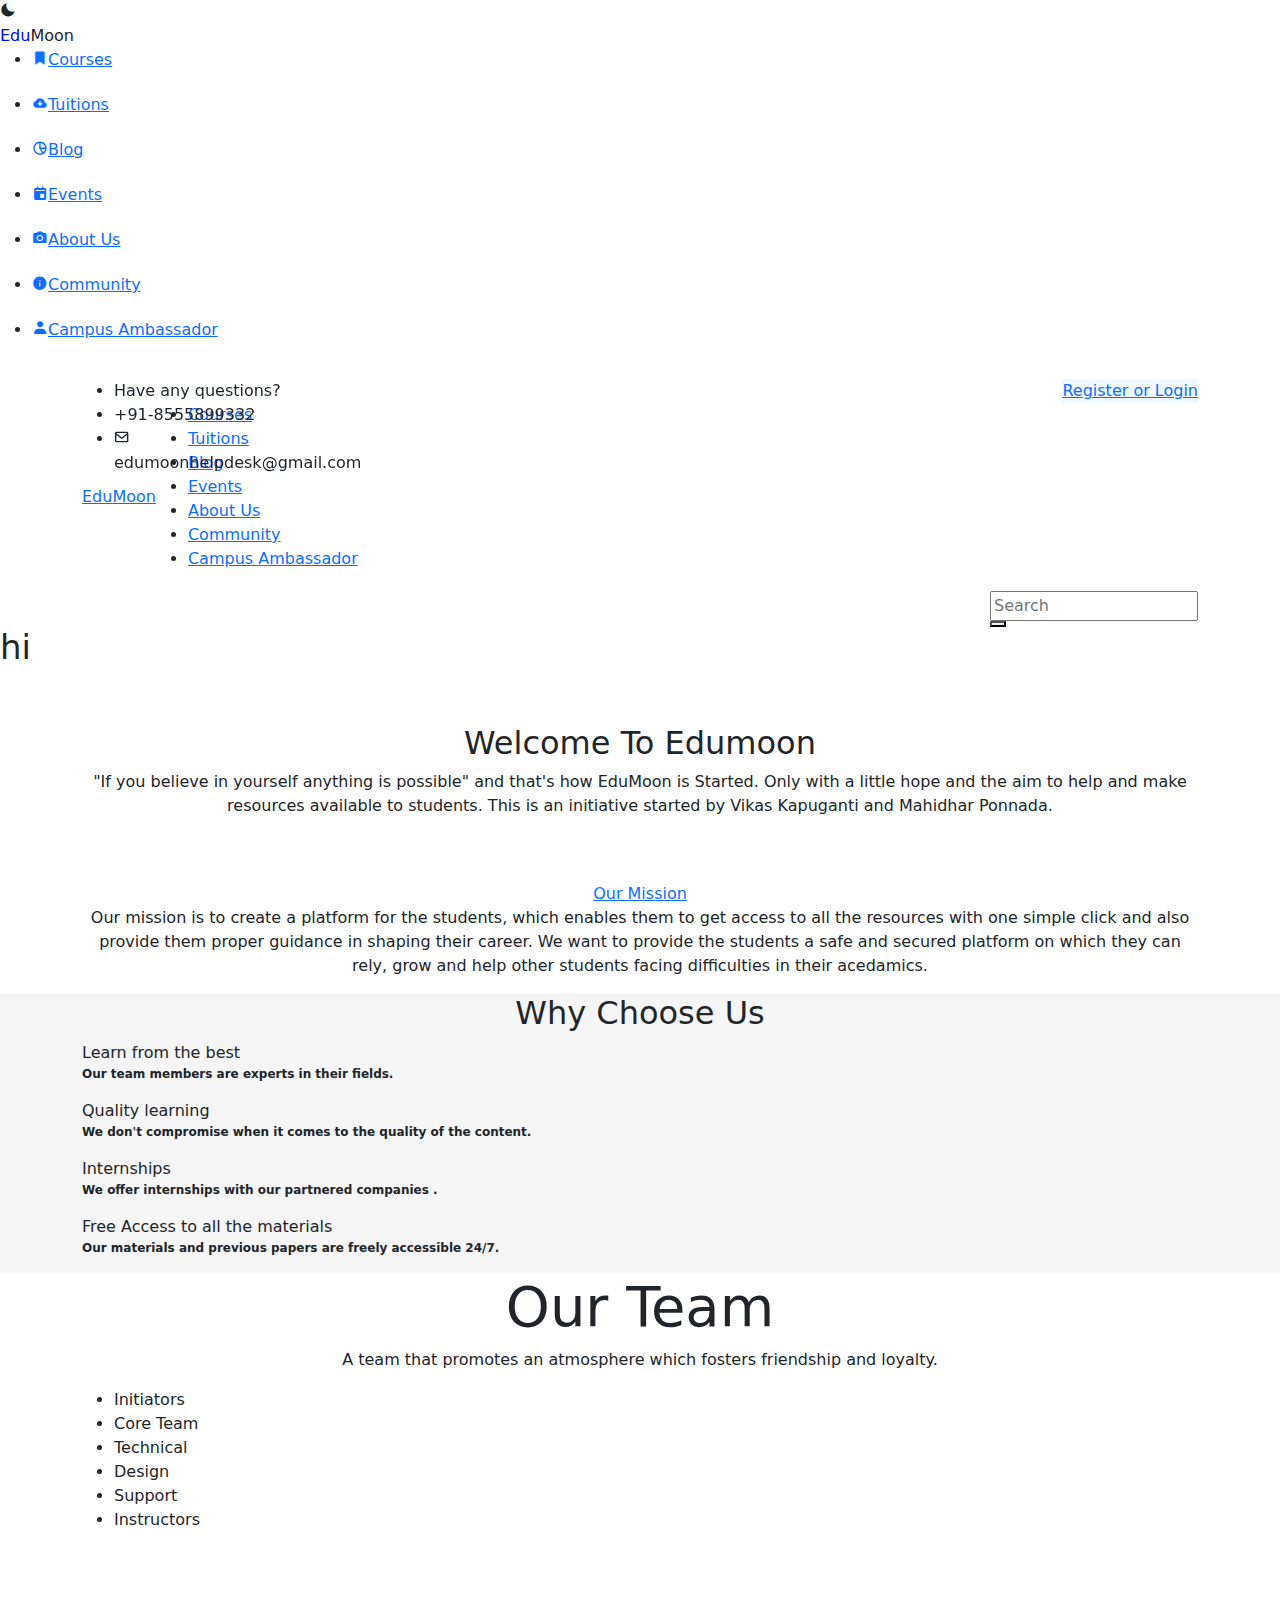
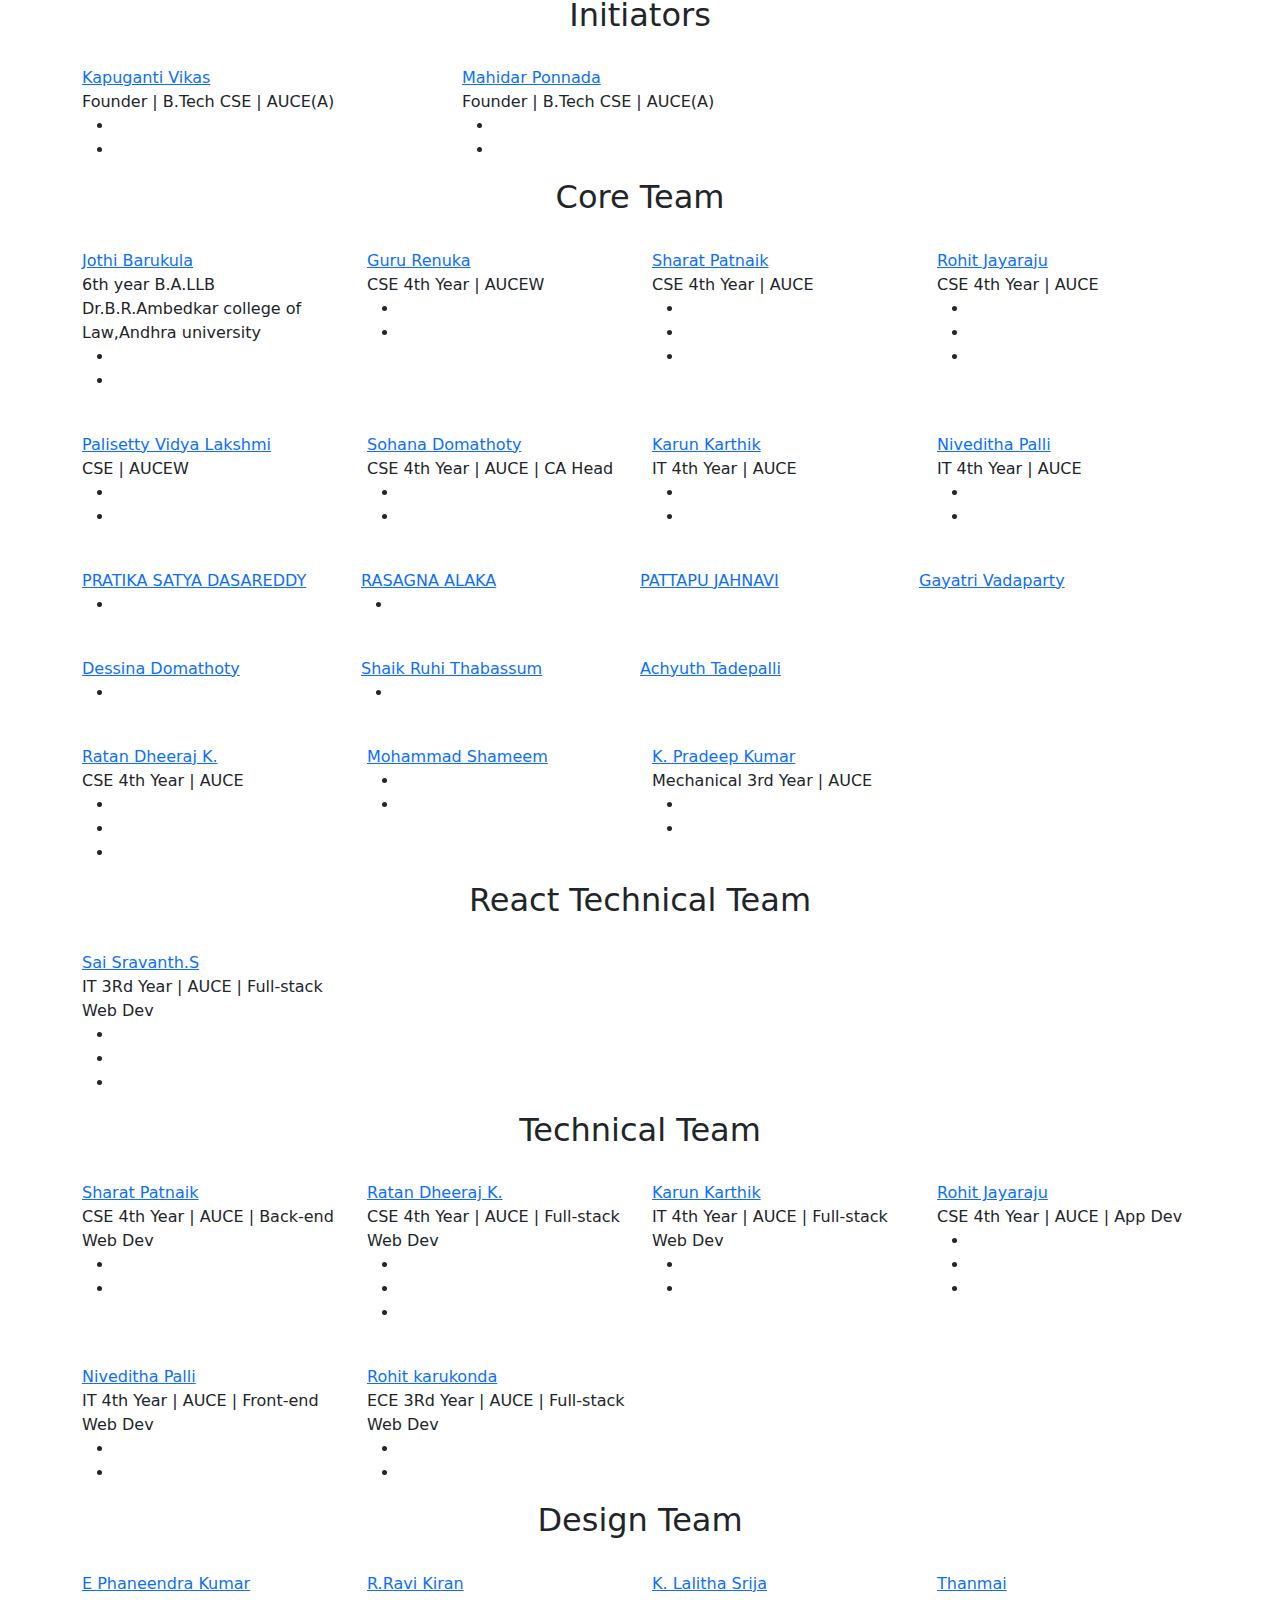
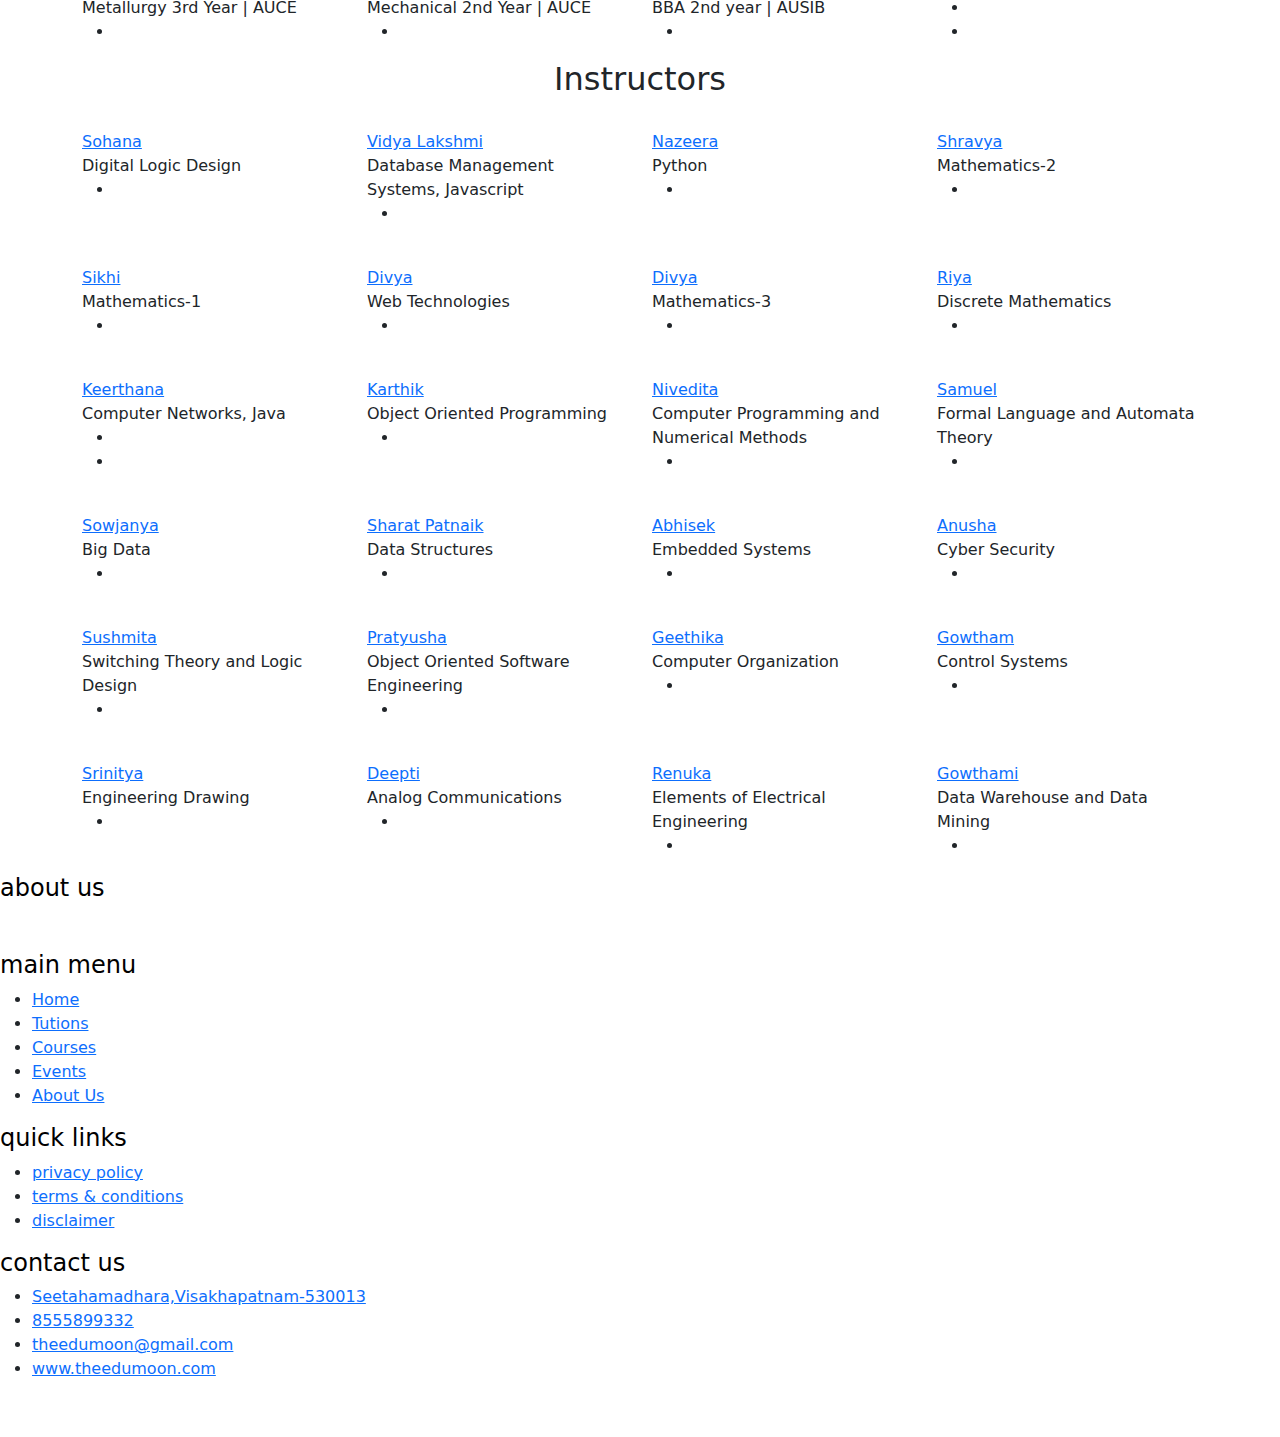
==== about.html @ 694ce4ce "Add files via upload" ====
<!DOCTYPE html>
<html lang="en"><head><meta charset="utf-8">
    <link rel="icon" href="../public/favicon.ico">
    <meta name="viewport" content="width=device-width,initial-scale=1">
    <meta name="theme-color" content="#000000">
    <meta name="description" content="Web site created using create-react-app">
    <link rel="apple-touch-icon" href="/Edumoon2.o/logo192.png">
    <link rel="manifest" href="/Edumoon2.o/manifest.json">
    <link rel="stylesheet" href="https://cdn.jsdelivr.net/npm/@fortawesome/fontawesome-free@5.15.3/css/fontawesome.min.css" integrity="sha384-wESLQ85D6gbsF459vf1CiZ2+rr+CsxRY0RpiF1tLlQpDnAgg6rwdsUF1+Ics2bni" crossorigin="anonymous">
    <title>EDUMOON</title>
    <link href="plugins/font-awesome-4.7.0/css/font-awesome.min.css" rel="stylesheet">
    <link rel="stylesheet" href="https://cdn.jsdelivr.net/npm/@fortawesome/fontawesome-free@5.15.4/css/fontawesome.min.css" integrity="sha384-jLKHWM3JRmfMU0A5x5AkjWkw/EYfGUAGagvnfryNV3F9VqM98XiIH7VBGVoxVSc7" crossorigin="anonymous">
    <link rel="stylesheet" href="../src/components/style.css">
    <link href="https://fonts.googleapis.com/css2?family=Montserrat:wght@400;500;700;900&amp;display=swap" rel="stylesheet">
    <link href="https://fonts.googleapis.com/css2?family=Montserrat:wght@400;500;700;900&amp;display=swap" rel="stylesheet"><link href="https://cdn.jsdelivr.net/npm/bootstrap@5.1.0/dist/css/bootstrap.min.css" rel="stylesheet"><link href="https://cdnjs.cloudflare.com/ajax/libs/animate.css/3.7.2/animate.min.css" rel="stylesheet">
    <link href="https://unpkg.com/boxicons@2.0.7/css/boxicons.min.css" rel="stylesheet">
    <link href="https://cdn.jsdelivr.net/npm/bootstrap@5.0.1/dist/css/bootstrap.min.css" rel="stylesheet" integrity="sha384-+0n0xVW2eSR5OomGNYDnhzAbDsOXxcvSN1TPprVMTNDbiYZCxYbOOl7+AMvyTG2x" crossorigin="anonymous"><meta name="viewport" content="width=device-width,initial-scale=1"><link rel="stylesheet" href="../src/components/style.css"><link href="https://fonts.googleapis.com/css2?family=Montserrat:wght@400;500;700;900&amp;display=swap" rel="stylesheet"><link href="https://fonts.googleapis.com/css2?family=Montserrat:wght@400;500;700;900&amp;display=swap" rel="stylesheet"><link href="https://cdn.jsdelivr.net/npm/bootstrap@5.1.0/dist/css/bootstrap.min.css" rel="stylesheet">
    <link href="https://cdnjs.cloudflare.com/ajax/libs/animate.css/3.7.2/animate.min.css" rel="stylesheet">
    <link href="https://unpkg.com/boxicons@2.0.7/css/boxicons.min.css" rel="stylesheet">
    <link href="https://cdn.jsdelivr.net/npm/bootstrap@5.0.1/dist/css/bootstrap.min.css" rel="stylesheet" integrity="sha384-+0n0xVW2eSR5OomGNYDnhzAbDsOXxcvSN1TPprVMTNDbiYZCxYbOOl7+AMvyTG2x" crossorigin="anonymous"><link rel="stylesheet" href="https://cdnjs.cloudflare.com/ajax/libs/animate.css/4.1.1/animate.min.css"><link href="https://cdn.jsdelivr.net/npm/bootstrap@5.0.0-beta3/dist/css/bootstrap.min.css" rel="stylesheet" integrity="sha384-eOJMYsd53ii+scO/bJGFsiCZc+5NDVN2yr8+0RDqr0Ql0h+rP48ckxlpbzKgwra6" crossorigin="anonymous"><meta http-equiv="X-UA-Compatible" content="IE=edge,chrome=1"><meta name="description" content="Slicebox - 3D Image Slider with Fallback">
    <meta name="keywords" content="jquery, css3, 3d, webkit, fallback, slider, css3, 3d transforms, slices, rotate, box, automatic"><meta name="author" content="Pedro Botelho for Codrops">
    <script type="text/javascript" src="modernizr.custom.46884.js"></script>
    <link rel="stylesheet" href="../src/components/about.css">
    <link rel="stylesheet" href="https://cdn.jsdelivr.net/npm/@fortawesome/fontawesome-free@5.15.4/css/fontawesome.min.css" integrity="sha384-jLKHWM3JRmfMU0A5x5AkjWkw/EYfGUAGagvnfryNV3F9VqM98XiIH7VBGVoxVSc7" crossorigin="anonymous">
    <link rel="stylesheet" href="https://cdnjs.cloudflare.com/ajax/libs/font-awesome/6.0.0-beta2/css/all.min.css" integrity="sha512-YWzhKL2whUzgiheMoBFwW8CKV4qpHQAEuvilg9FAn5VJUDwKZZxkJNuGM4XkWuk94WCrrwslk8yWNGmY1EduTA==" crossorigin="anonymous" referrerpolicy="no-referrer"><script defer="defer" src="/Edumoon2.o/static/js/main.5b14f42c.js"></script><link href="/Edumoon2.o/static/css/main.b860d491.css" rel="stylesheet"></head><body><noscript>You need to enable JavaScript to run this app.</noscript><div id="root"><div style="overflow-x: hidden;"><div><div class="sidebar open" style="display: block;"><div class="logo-details"><i class="bx bxs-moon icon"></i><div class="logo_name"><span style="color: blue;">Edu</span>Moon</div></div><ul class="nav-list">
                        <li><a href="../src/courses.html"><i class="bx bxs-bookmark"></i><span id="btn1" class=" links_name">Courses</span></a><span class="tooltip">Courses</span></li>
                            <li><a href="../src/tutions.html"><i class="bx bxs-cloud-download"></i><span id="btn2" class=" links_name">Tuitions</span></a><span class="tooltip">Tutions</span></li>
                            <li><a href="../src/blog.html"><i class="bx bx-pie-chart-alt-2"></i><span id="btn3" class=" links_name">Blog</span></a><span class="tooltip">BLOG</span></li>
                            <li><a href="../src/events.html"><i class="bx bxs-calendar-event"></i><span id="btn4" class="ktn links_name">Events</span></a><span class="tooltip">Events</span></li>
                            <li><a href="../src/about.html"><i class="bx bxs-camera"></i><span id="btn5" class=" links_name">About Us</span></a><span class="tooltip">Gallery</span></li>
                            <li><a href="../src/community.html"><i class="bx bxs-info-circle"></i><span id="btn6" class=" links_name">Community</span></a><span class="tooltip">About</span></li>
                            <li><a href="../src/ca.html"><i class="bx bxs-user"></i><span id="btn7" class=" links_name">Campus Ambassador</span></a><span class="tooltip">Campus Ambassador</span></li></ul>
                      </div></div><div><header class="header"><div class="top_bar"><div class="top_bar_container"><div class="container"><div class="row"><div class="col"><div class="top_bar_content d-flex flex-row align-items-center justify-content-start" style="position: fixed;"><ul class="top_bar_contact_list"><li><div class="question">Have any questions?</div></li><li><i class="fa fa-phone" aria-hidden="true"></i><div>+91-8555899332</div></li><li><i class="bx bx-envelope" aria-hidden="true"></i><div>edumoonhelpdesk@gmail.com</div></li></ul></div><a href="lms/" style="float: right; background-color: aliceblue;">Register or Login</a></div></div></div></div></div><div class="header_container"><div class="container"><div class="row"><div class="col"><div class="
 header_content
 d-flex
 flex-row
 align-items-center
 justify-content-start
 "><div class="logo_container"><a href="../src/home.html"><div class="logo_text">Edu<span>Moon</span></div></a>
                      </div><nav class="main_nav_container ml-auto"><ul class="main_nav">
            <li><a href="../src/courses.html">Courses</a></li>
            <li><a href="../src/tutions.html">Tuitions</a></li>
            <li><a href="../src/blog.html">Blog</a></li>
            <li><a href="../src/events.html">Events</a></li>
            <li><a href="../src/about.html">About Us</a></li>
            <li><a href="../src/community.html">Community</a></li>
            <li><a href="../src/ca.html">Campus Ambassador</a></li>
                      <div class="shopping_cart"></div></ul><i class="fa fa-bars menu_mm" id="btn" style="float: right; margin-top: 4px; margin-left: 30px;"></i><div class="hamburger menu_mm"></div></nav></div></div></div></div></div><div class="header_search_container"><div class="container"><div class="row"><div class="col"><div class="
 header_search_content
 d-flex
 flex-row
 align-items-center
 justify-content-end
 "><form action="#" class="header_search_form"><input type="search" class="search_input" placeholder="Search" required=""><button class="
 header_search_button
 d-flex
 flex-column
 align-items-center
 justify-content-center
 "><i class="fa fa-search" aria-hidden="true"></i></button></form></div></div></div></div></div>
</header><h1 id="kor" style="font-size: 34px;">hi</h1></div><div><div class="loop">
    <div class="about pt-5">
        <div class="container">
            <div class="row">
                <div class="col">
                    <div class="section_title_container text-center">
                        <h2 class="section_title">Welcome To Edumoon</h2>
                        <div class="section_subtitle">
                            <p>"If you believe in yourself anything is possible" and that's how EduMoon is Started. Only with a little hope and the aim to help and make resources available to students. This is an initiative started by Vikas Kapuganti and Mahidhar Ponnada.</p></div></div></div></div><div class="row about_row pt-3 mt-2"><div class="col text-center"><div class="about_item"><div class="about_item_image"><img src="../public/images/team.jpeg" width="500px" alt=""></div>
                            <div class="about_item_title"><a href="#">Our Mission</a></div>
                            <div class="about_item_text">
                                <p>Our mission is to create a platform for the students, which enables them to get access to all the resources with one simple click and also provide them proper guidance in shaping their career. We want to provide the students a safe and secured platform on which they can rely, grow and help other students facing difficulties in their acedamics.</p></div></div></div></div></div></div> 
    <div class="feature " style="background-color: whitesmoke;">
        <div class="feature_background" style="background-image: url('../public/images/courses_background.jpg');"></div><div class="container"><div class="row"><div class="col"><div class="section_title_container text-center">
        <h2 class="section_title">Why Choose Us</h2></div></div></div><div class="row feature_row"><div class="col-lg-6 feature_col"><div class="feature_content"><div class="accordions"><div class="elements_accordions"><div class="accordion_container"><div class="accordion d-flex flex-row align-items-center active"><div>Learn from the best  <p style="font-size: 12px; font-weight: bold;">Our team members are experts in their fields.</p></div></div><div class="accordion_panel"></div></div><div class="accordion_container"><div class="
        accordion
        d-flex
        flex-row
        align-items-center
        "><div>Quality learning  <p style="font-size: 12px; font-weight: bold;">We don't compromise when it comes to the quality of the content.</p></div></div><div class="accordion_panel"></div></div><div class="accordion_container"><div class="accordion d-flex flex-row align-items-center"><div>Internships <p style="font-size: 12px; font-weight: bold;">We offer internships with our partnered companies .</p></div></div><div class="accordion_panel"></div></div><div class="accordion_container"><div class="accordion d-flex flex-row align-items-center"><div>Free Access to all the materials  <p style="font-size: 12px; font-weight: bold;">Our materials and previous papers are freely accessible 24/7.</p></div></div><div class="accordion_panel"></div></div></div></div></div></div><div class="col-lg-6 feature_col"><div class="
        feature_video
        d-flex
        flex-column
        align-items-center
        justify-content-center
        "><div class="feature_video_background" style="background-image: url('../public/images/preview.jpeg');"></div><a class="vimeo feature_video_button" href="https://www.youtube.com/embed/nCowhmOtpZw" title="EduMoon Intro Video">
            <img src="../public/images/play.png" width="50px" alt="" style="position: relative; top: -240px; left: 20px;"></a></div></div></div></div></div>
        <div class="team"><div class="container"><div class="row">
            <div class="col"><div class="section_title_container text-center"><h2 class="section_title" style="font-size: 3.5rem;">Our Team</h2><div class="section_subtitle"><p>A team that promotes an atmosphere which fosters friendship and loyalty.</p></div></div></div></div><div class="quick-links"><ul><li><i class="fa fa-flag" aria-hidden="true"></i> Initiators</li><li id="initiators"><i class="fa fa-star" aria-hidden="true"></i> Core Team</li><li><i class="fa fa-code" aria-hidden="true"></i> Technical</li><li><i class="fa fa-pencil-square" aria-hidden="true"></i> Design</li><li><i class="fa fa-heart" aria-hidden="true"></i> Support</li><li><i class="fa fa-graduation-cap" aria-hidden="true"></i> Instructors</li></ul></div><h2 class="section_title text-center pt-5">Initiators</h2><div class="row team_row" id="initiators"><div class="col-md-4 team_col"><div class="team_item"><div class="team_image"><img src="../public/images/vikas.jpeg" alt=""></div><div class="team_body"><div class="team_title"><a href="#">Kapuganti Vikas</a></div><div class="team_subtitle">Founder | B.Tech CSE | AUCE(A)</div><div class="social_list"><ul><li><a href="https://www.linkedin.com/in/kapuganti-prabhu-vikas-ba45831b2/"><i class="fab fa-linkedin-in"></i></a></li><li><a href="https://www.instagram.com/prabhu_vikas/"><i class="fab fa-instagram" aria-hidden="true"></i></a></li></ul></div></div></div></div><div class="col-md-4 team_col"><div class="team_item"><div class="team_image"><img src="../public/images/mahidhar.jpeg" alt=""></div><div class="team_body"><div class="team_title"><a href="#">Mahidar Ponnada</a></div><div class="team_subtitle" id="core-team">Founder | B.Tech CSE | AUCE(A)</div><div class="social_list"><ul><li><a href="https://www.linkedin.com/in/mahidhar-ponnada-629443199/"><i class="fab fa-linkedin-in" aria-hidden="true"></i></a></li><li><a href="https://www.instagram.com/mahidhar_p/"><i class="fab fa-instagram" aria-hidden="true"></i></a></li></ul></div></div></div></div></div><h2 class="section_title text-center">Core Team</h2><div class="row team_row"><div class="col-md-3 team_col"><div class="team_item"><div class="team_image"><img src="../public/images/jothi.jpg" alt=""></div><div class="team_body"><div class="team_title"><a href="#">Jothi Barukula</a></div><div class="team_subtitle">6th year B.A.LLB Dr.B.R.Ambedkar college of Law,Andhra university</div><div class="social_list"><ul><li><a href="https://www.linkedin.com/in/jothi-barukula-b252541aa"><i class="fab fa-linkedin-in" aria-hidden="true"></i></a></li><li><a href="https://www.instagram.com/jothibarukula/"><i class="fab fa-instagram" aria-hidden="true"></i></a></li></ul></div></div></div></div><div class="col-md-3 team_col"><div class="team_item"><div class="team_image"><img src="../public/images/renuka.jpg" alt=""></div><div class="team_body"><div class="team_title"><a href="#">Guru Renuka</a></div><div class="team_subtitle">CSE 4th Year | AUCEW</div><div class="social_list"><ul><li><a href="https://www.linkedin.com/in/guru-renuka-95a1b0178"><i class="fab fa-linkedin-in" aria-hidden="true"></i></a></li><li><a href="https://www.instagram.com/renuka_guru_"><i class="fab fa-instagram" aria-hidden="true"></i></a></li></ul></div></div></div></div><div class="col-lg-3 col-md-6 team_col"><div class="team_item"><div class="team_image"><img src="../public/images/sharat.jpg" alt=""></div><div class="team_body"><div class="team_title"><a href="#">Sharat Patnaik</a></div><div class="team_subtitle">CSE 4th Year | AUCE </div><div class="social_list"><ul><li><a href="https://www.linkedin.com/in/sharat-patnayakuni-3882141ab/"><i class="fab fa-linkedin-in" aria-hidden="true"></i></a></li><li><a href="https://www.instagram.com/sharat__patnaik/"><i class="fab fa-instagram" aria-hidden="true"></i></a></li><li><a href="#"><i class="fab fa-github" aria-hidden="true"></i></a></li></ul></div></div></div></div><div class="col-lg-3 col-md-6 team_col"><div class="team_item"><div class="team_image"><img src="../public/images/rohit.jpeg" alt=""></div><div class="team_body"><div class="team_title"><a href="#">Rohit Jayaraju</a></div><div class="team_subtitle">CSE 4th Year | AUCE </div><div class="social_list"><ul><li><a href="https://www.linkedin.com/in/rohit-jayaraju-0749191a8/"><i class="fab fa-linkedin-in" aria-hidden="true"></i></a></li><li><a href="https://www.instagram.com/rohit_jayaraju/"><i class="fab fa-instagram" aria-hidden="true"></i></a></li><li><a href="https://github.com/rohitrj22"><i class="fab fa-github" aria-hidden="true"></i></a></li></ul></div></div></div></div><div class="col-md-3 team_col"><div class="team_item"><div class="team_image"><img src="../public/images/vidya.jpg" alt=""></div><div class="team_body"><div class="team_title"><a href="#">Palisetty Vidya Lakshmi</a></div><div class="team_subtitle">CSE  | AUCEW</div><div class="social_list"><ul><li><a href="https://www.linkedin.com/in/vidya-lakshmi-palisetty-61b49917a"><i class="fab fa-linkedin-in" aria-hidden="true"></i></a></li><li><a href="https://www.instagram.com/vidyalakshmi266"><i class="fab fa-instagram" aria-hidden="true"></i></a></li></ul></div></div></div></div><div class="col-md-3 team_col"><div class="team_item"><div class="team_image"><img src="../public/images/sohana.jpg" alt=""></div><div class="team_body"><div class="team_title"><a href="#">Sohana Domathoty</a></div><div class="team_subtitle">CSE 4th Year | AUCE | CA Head</div><div class="social_list"><ul><li><a href="https://www.linkedin.com/in/sohana-domathoty-8042041a9"><i class="fab fa-linkedin-in" aria-hidden="true"></i></a></li><li><a href="https://www.instagram.com/sohana_0304"><i class="fab fa-instagram" aria-hidden="true"></i></a></li></ul></div></div></div></div><div class="col-lg-3 col-md-6 team_col"><div class="team_item"><div class="team_image"><img src="../public/images/karun.jpg" alt=""></div><div class="team_body"><div class="team_title"><a href="#">Karun Karthik</a></div><div class="team_subtitle">IT 4th Year | AUCE </div><div class="social_list"><ul><li><a href="https://www.linkedin.com/in/karun-karthik-5a0794187/"><i class="fab fa-linkedin-in" aria-hidden="true"></i></a></li><li><a href="https://www.instagram.com/_.karun._/"><i class="fab fa-instagram" aria-hidden="true"></i></a></li></ul></div></div></div></div><div class="col-lg-3 col-md-6 team_col"><div class="team_item"><div class="team_image"><img src="../public/images/niveditha.png" alt=""></div><div class="team_body"><div class="team_title"><a href="#">Niveditha Palli</a></div><div class="team_subtitle">IT 4th Year | AUCE </div><div class="social_list"><ul><li><a href="https://www.linkedin.com/in/niveditha-palli-9493171b7"><i class="fab fa-linkedin-in" aria-hidden="true"></i></a></li><li><a href="https://www.instagram.com/niveditha_palli"><i class="fab fa-instagram" aria-hidden="true"></i></a></li></ul></div></div></div></div><div class="row team_row"><div class="col-md-3 team_col"><div class="team_item"><div class="team_image"><img src="../public/images/k1.jpg" alt=""></div><div class="team_body"><div class="team_title"><a href="#">PRATIKA SATYA DASAREDDY</a></div><div class="team_subtitle"></div><div class="social_list"><ul><li></li></ul></div></div></div></div><div class="col-md-3 team_col"><div class="team_item"><div class="team_image"><img src="../public/images/k2.jpg" alt=""></div><div class="team_body"><div class="team_title"><a href="#">RASAGNA ALAKA</a></div><div class="team_subtitle"></div><div class="social_list"><ul><li></li></ul></div></div></div></div><div class="col-md-3 team_col"><div class="team_item"><div class="team_image"><img src="../public/images/k3.jpg" alt=""></div><div class="team_body"><div class="team_title"><a href="#">PATTAPU JAHNAVI</a></div><div class="team_subtitle"></div><div class="social_list"><ul></ul></div></div></div></div><div class="col-md-3 team_col"><div class="team_item"><div class="team_image"><img src="../public/images/k4.jpg" alt=""></div><div class="team_body"><div class="team_title"><a href="#">Gayatri Vadaparty</a></div><div class="team_subtitle" id="support"></div><div class="social_list"><ul></ul></div></div></div></div></div><div class="row team_row"><div class="col-md-3 team_col"><div class="team_item"><div class="team_image"><img src="../public/images/k5.jpg" alt=""></div><div class="team_body"><div class="team_title"><a href="#">Dessina Domathoty</a></div><div class="team_subtitle"></div><div class="social_list"><ul><li></li></ul></div></div></div></div><div class="col-md-3 team_col"><div class="team_item"><div class="team_image"><img src="../public/images/k6.jpg" alt=""></div><div class="team_body"><div class="team_title"><a href="#">Shaik Ruhi Thabassum</a></div><div class="team_subtitle"></div><div class="social_list"><ul><li></li></ul></div></div></div></div><div class="col-md-3 team_col"><div class="team_item"><div class="team_image"><img src="../public/images/k7.jpg" alt=""></div><div class="team_body"><div class="team_title"><a href="#">Achyuth Tadepalli</a></div><div class="team_subtitle"></div><div class="social_list"><ul></ul></div></div></div></div></div><div class="col-lg-3 col-md-6 team_col"><div class="team_item"><div class="team_image"><img src="../public/images/ratan-dheeraj.jpg" alt=""></div><div class="team_body"><div class="team_title"><a href="#">Ratan Dheeraj K.</a></div><div class="team_subtitle">CSE 4th Year | AUCE </div><div class="social_list"><ul><li><a href="https://www.linkedin.com/in/ratan-dheeraj-kadirikota-76b005193/"><i class="fab fa-linkedin-in" aria-hidden="true"></i></a></li><li><a href="https://www.instagram.com//ratan_dheeraj/"><i class="fab fa-instagram" aria-hidden="true"></i></a></li><li><a href="https://github.com/ratandheeraj"><i class="fab fa-github" aria-hidden="true"></i></a></li></ul></div></div></div></div><div class="col-md-3 team_col"><div class="team_item"><div class="team_image"><img src="../public/images/shameem.Jfif" alt=""></div><div class="team_body"><div class="team_title"><a href="#">Mohammad Shameem</a></div><div class="team_subtitle"></div><div class="social_list"><ul><li><a href="https://www.linkedin.com/in/mohammad-shameem-344883206"><i class="fab fa-linkedin-in" aria-hidden="true"></i></a></li><li><a href="https://www.instagram.com/_._s.h.a.m.e.e.m_._"><i class="fab fa-instagram" aria-hidden="true"></i></a></li></ul></div></div></div></div><div class="col-md-3 team_col"><div class="team_item"><div class="team_image"><img src="../public/images/pradeep.jpeg" alt=""></div><div class="team_body"><div class="team_title"><a href="#">K. Pradeep Kumar</a></div><div class="team_subtitle" id="technical">Mechanical 3rd Year | AUCE</div><div class="social_list"><ul><li><a href="#"><i class="fab fa-linkedin-in" aria-hidden="true"></i></a></li><li><a href="https://www.instagram.com/Pradeep_kp_257"><i class="fab fa-instagram" aria-hidden="true"></i></a></li></ul></div></div></div></div></div><h2 class="section_title text-center">React Technical Team</h2><div class="row team_row"><div class="col-lg-3 col-md-6 team_col"><div class="team_item"><div class="team_image"><a href="./images/sravanth.jpg"><img src="../public/images/sravanth.jpg" alt=""></a></div><div class="team_body"><div class="team_title"><a href="#">Sai Sravanth.S</a></div><div class="team_subtitle">IT 3Rd Year | AUCE | Full-stack Web Dev</div><div class="social_list"><ul><li><a href="https://www.linkedin.com/in/sai-sravanth-62431a212"><i class="fab fa-linkedin-in" aria-hidden="true"></i></a></li><li><a href="  https://www.instagram.com/Sunkarisaisravanth/"><i class="fab fa-instagram" aria-hidden="true"></i></a></li><li><a href="https://github.com/Sravanth-007"><i class="fab fa-github" aria-hidden="true"></i></a></li></ul></div></div></div></div></div><h2 class="section_title text-center">Technical Team</h2><div class="row team_row"><div class="col-lg-3 col-md-6 team_col"><div class="team_item"><div class="team_image"><img src="../public/images/sharat.jpg" alt=""></div><div class="team_body"><div class="team_title"><a href="#">Sharat Patnaik</a></div><div class="team_subtitle">CSE 4th Year | AUCE | Back-end Web Dev</div><div class="social_list"><ul><li><a href="https://www.linkedin.com/in/sharat-patnayakuni-3882141ab/"><i class="fab fa-linkedin-in" aria-hidden="true"></i></a></li><li><a href="https://www.instagram.com/sharat__patnaik/"><i class="fab fa-instagram" aria-hidden="true"></i></a></li></ul></div></div></div></div><div class="col-lg-3 col-md-6 team_col"><div class="team_item"><div class="team_image"><img src="../public/images/ratan-dheeraj.jpg" alt=""></div><div class="team_body"><div class="team_title"><a href="#">Ratan Dheeraj K.</a></div><div class="team_subtitle">CSE 4th Year | AUCE | Full-stack Web Dev</div><div class="social_list"><ul><li><a href="https://www.linkedin.com/in/ratan-dheeraj-kadirikota-76b005193/"><i class="fab fa-linkedin-in" aria-hidden="true"></i></a></li><li><a href="https://www.instagram.com//ratan_dheeraj/"><i class="fab fa-instagram" aria-hidden="true"></i></a></li><li><a href="https://github.com/ratandheeraj"><i class="fab fa-github" aria-hidden="true"></i></a></li></ul></div></div></div></div><div class="col-lg-3 col-md-6 team_col"><div class="team_item"><div class="team_image"><img src="../public/images/karun.jpg" alt=""></div><div class="team_body"><div class="team_title"><a href="#">Karun Karthik</a></div><div class="team_subtitle">IT 4th Year | AUCE | Full-stack Web Dev</div><div class="social_list"><ul><li><a href="https://www.linkedin.com/in/karun-karthik-5a0794187/"><i class="fab fa-linkedin-in" aria-hidden="true"></i></a></li><li><a href="https://www.instagram.com/_.karun._/"><i class="fab fa-instagram" aria-hidden="true"></i></a></li></ul></div></div></div></div><div class="col-lg-3 col-md-6 team_col"><div class="team_item"><div class="team_image"><img src="../public/images/rohit.jpeg" alt=""></div><div class="team_body"><div class="team_title"><a href="#">Rohit Jayaraju</a></div><div class="team_subtitle">CSE 4th Year | AUCE | App Dev</div><div class="social_list"><ul><li><a href="https://www.linkedin.com/in/rohit-jayaraju-0749191a8/"><i class="fab fa-linkedin-in" aria-hidden="true"></i></a></li><li><a href="https://www.instagram.com/rohit_jayaraju/"><i class="fab fa-instagram" aria-hidden="true"></i></a></li><li><a href="https://github.com/rohitrj22"><i class="fab fa-github" aria-hidden="true"></i></a></li></ul></div></div></div></div><div class="col-lg-3 col-md-6 team_col"><div class="team_item"><div class="team_image"><img src="../public/images/niveditha.png" alt=""></div><div class="team_body"><div class="team_title"><a href="#">Niveditha Palli</a></div><div class="team_subtitle" id="design-team">IT 4th Year | AUCE | Front-end Web Dev</div><div class="social_list"><ul><li><a href="https://www.linkedin.com/in/niveditha-palli-9493171b7"><i class="fab fa-linkedin-in" aria-hidden="true"></i></a></li><li><a href="https://www.instagram.com/niveditha_palli"><i class="fab fa-instagram" aria-hidden="true"></i></a></li></ul></div></div></div></div><div class="col-lg-3 col-md-6 team_col"><div class="team_item"><div class="team_image"><a href="../public/images/rohitt.jpg"><img src="../public/images/rohitt.jpg" alt=""></a></div><div class="team_body"><div class="team_title"><a href="#">Rohit karukonda</a></div><div class="team_subtitle">ECE 3Rd Year | AUCE | Full-stack Web Dev</div><div class="social_list"><ul><li><a href="https://www.linkedin.com/in/karukonda-sai-rohit-rao-57a9511b0"><i class="fab fa-linkedin-in" aria-hidden="true"></i></a></li><li><a href="https://github.com/advaita2001"><i class="fab fa-github" aria-hidden="true"></i></a></li></ul></div></div></div></div></div><h2 class="section_title text-center">Design Team</h2><div class="row team_row"><div class="col-md-3 team_col"><div class="team_item"><div class="team_image"><img src="../public/images/phaneendra.jpg" alt=""></div><div class="team_body"><div class="team_title"><a href="#">E Phaneendra Kumar</a></div><div class="team_subtitle">Metallurgy 3rd Year | AUCE</div><div class="social_list"><ul><li><a href="https://www.instagram.com/phani_17kumar"><i class="fab fa-instagram" aria-hidden="true"></i></a></li></ul></div></div></div></div><div class="col-md-3 team_col"><div class="team_item"><div class="team_image"><img src="../public/images/ravi.jpg" alt=""></div><div class="team_body"><div class="team_title"><a href="#">R.Ravi Kiran</a></div><div class="team_subtitle">Mechanical 2nd Year | AUCE</div><div class="social_list"><ul><li><a href="https://www.instagram.com/Ravi110903"><i class="fab fa-instagram" aria-hidden="true"></i></a></li></ul></div></div></div></div><div class="col-md-3 team_col"><div class="team_item"><div class="team_image"><img src="../public/images/srija.jfif" alt=""></div><div class="team_body"><div class="team_title"><a href="#">K. Lalitha Srija</a></div><div class="team_subtitle">BBA 2nd year | AUSIB</div><div class="social_list"><ul><li><a href="https://www.linkedin.com/in/Klsrija"><i class="fab fa-linkedin-in" aria-hidden="true"></i></a></li></ul></div></div></div></div><div class="col-md-3 team_col"><div class="team_item"><div class="team_image"><img src="../public/images/a1.jpg" alt=""></div><div class="team_body"><div class="team_title"><a href="#">Thanmai</a></div><div class="team_subtitle" id="support"></div><div class="social_list"><ul><li><a href="#"><i class="fab fa-linkedin-in" aria-hidden="true"></i></a></li><li><a href="#"><i class="fab fa-instagram" aria-hidden="true"></i></a></li></ul></div></div></div></div></div><h2 class="section_title text-center">Instructors</h2><div class="row team_row"><div class="col-md-3 team_col"><div class="team_item"><div class="team_image"><img src="../public/images/sohana.jpg" alt=""></div><div class="team_body"><div class="team_title"><a href="#">Sohana</a></div><div class="team_subtitle">Digital Logic Design</div><div class="social_list"><ul><li><a href="lms/video%20tutorials/java/display_video_list.php?course_name=DLD"><i class="fa fa-play-circle" aria-hidden="true"></i></a></li></ul></div></div></div></div><div class="col-md-3 team_col"><div class="team_item"><div class="team_image"><img src="../public/images/vidya.jpg" alt=""></div><div class="team_body"><div class="team_title"><a href="#">Vidya Lakshmi</a></div><div class="team_subtitle">Database Management Systems, Javascript</div><div class="social_list"><ul><li><a href="lms/video%20tutorials/java/display_video_list.php?course_name=Data%20Base%20Management%20System"><i class="fa fa-play-circle" aria-hidden="true"></i></a></li></ul></div></div></div></div><div class="col-md-3 team_col"><div class="team_item"><div class="team_image"><img src="../public/images/nazeera.jpg" alt=""></div><div class="team_body"><div class="team_title"><a href="#">Nazeera </a></div><div class="team_subtitle">Python</div><div class="social_list"><ul><li><a href="lms/video%20tutorials/java/display_video_list.php?course_name=Python"><i class="fa fa-play-circle" aria-hidden="true"></i></a></li></ul></div></div></div></div><div class="col-md-3 team_col"><div class="team_item"><div class="team_image"><img src="../public/images/a2.jpg" alt=""></div><div class="team_body"><div class="team_title"><a href="#">Shravya</a></div><div class="team_subtitle">Mathematics-2</div><div class="social_list"><ul><li><a href="lms/video%20tutorials/java/display_video_list.php?course_name=Mathematics-2"><i class="fa fa-play-circle" aria-hidden="true"></i></a></li></ul></div></div></div></div><div class="col-md-3 team_col">
    <div class="team_item"><div class="team_image"><img src="../public/images/a3.jpg" alt=""></div><div class="team_body"><div class="team_title"><a href="#">Sikhi</a></div><div class="team_subtitle">Mathematics-1</div><div class="social_list"><ul><li><a href="lms/video%20tutorials/java/display_video_list.php?course_name=Mathematics-1"><i class="fa fa-play-circle" aria-hidden="true"></i></a></li></ul></div></div></div></div><div class="col-md-3 team_col"><div class="team_item"><div class="team_image"><img src="../public/images/a4.jpg" alt=""></div><div class="team_body"><div class="team_title"><a href="#">Divya</a></div><div class="team_subtitle">Web Technologies</div><div class="social_list"><ul><li><a href="lms/video%20tutorials/java/display_video_list.php?course_name=Web%20Technologies(WT)"><i class="fa fa-play-circle" aria-hidden="true"></i></a></li></ul></div></div></div></div><div class="col-md-3 team_col"><div class="team_item"><div class="team_image"><img src="../public/images/divyaObbina.jpg" alt=""></div><div class="team_body"><div class="team_title"><a href="#">Divya</a></div><div class="team_subtitle">Mathematics-3</div><div class="social_list"><ul><li><a href="/lms/video%20tutorials/java/display_video_list.php?course_name=Mathematics-3"><i class="fa fa-play-circle" aria-hidden="true"></i></a></li></ul></div></div></div></div><div class="col-md-3 team_col"><div class="team_item"><div class="team_image"><img src="../public/images/riya.jpeg" alt=""></div><div class="team_body"><div class="team_title"><a href="#">Riya</a></div><div class="team_subtitle">Discrete Mathematics</div><div class="social_list"><ul><li><a href="lms/video%20tutorials/java/display_video_list.php?course_name=Discrete%20Mathematics"><i class="fa fa-play-circle" aria-hidden="true"></i></a></li></ul></div></div></div></div><div class="col-md-3 team_col"><div class="team_item"><div class="team_image"><img src="../public/images/keethana.jpg" alt=""></div><div class="team_body"><div class="team_title"><a href="#">Keerthana</a></div><div class="team_subtitle">Computer Networks, Java </div><div class="social_list"><ul><li><a href="lms/video%20tutorials/java/display_video_list.php?course_name=Computer%20Networks(CN)"><i class="fa fa-play-circle" aria-hidden="true"></i></a></li><li>
        <a href="lms/video%20tutorials/java/display_video_list.php?course_name=JAVA"><i class="fa fa-play-circle" aria-hidden="true"></i></a></li></ul></div></div></div></div><div class="col-md-3 team_col">
            <div class="team_item"><div class="team_image"><img src="../public/images/karun.jpg" alt="">
            </div><div class="team_body"><div class="team_title"><a href="#">Karthik</a></div>
            <div class="team_subtitle">Object Oriented Programming</div><div class="social_list"><ul>
                <li><a href="lms/video%20tutorials/java/display_video_list.php?course_name=Object%20Oriented%20Programming(OOPS)"><i class="fa fa-play-circle" aria-hidden="true"></i></a></li></ul></div></div></div></div><div class="col-md-3 team_col"><div class="team_item"><div class="team_image"><img src="../public/images/niveditha.png" alt=""></div>
                <div class="team_body"><div class="team_title"><a href="#">Nivedita</a></div>
                <div class="team_subtitle">Computer Programming and Numerical Methods</div>
                <div class="social_list"><ul><li><a href="lms/video%20tutorials/java/display_video_list.php?course_name=Computer%20Programming%20and%20Numerical%20Methods(CPNM)"><i class="fa fa-play-circle" aria-hidden="true"></i></a></li></ul></div>
            </div></div></div><div class="col-md-3 team_col"><div class="team_item"><div class="team_image">
                <img src="../public/images/samuel.jpeg" alt=""></div><div class="team_body">
                    <div class="team_title"><a href="#">Samuel </a></div>
                    <div class="team_subtitle">Formal Language and Automata Theory</div>
                    <div class="social_list"><ul><li><a href="lms/video%20tutorials/java/display_video_list.php?course_name=FLAT"><i class="fa fa-play-circle" aria-hidden="true"></i></a></li></ul></div></div></div></div><div class="col-md-3 team_col"><div class="team_item"><div class="team_image">
                        <img src="../public/images/sowjanya.jpeg" alt=""></div><div class="team_body">
                            <div class="team_title"><a href="#">Sowjanya</a></div><div class="team_subtitle">Big Data</div>
                            <div class="social_list"><ul><li>
                                <a href="lms/video%20tutorials/java/display_video_list.php?course_name=Big%20Data%20Analytics"><i class="fa fa-play-circle" aria-hidden="true"></i></a></li></ul></div></div></div></div>
                                <div class="col-md-3 team_col"><div class="team_item">
                                    <div class="team_image"><img src="../public/images/sharat.jpg" alt=""></div>
                                    <div class="team_body"><div class="team_title"><a href="#">Sharat Patnaik</a></div>
                                    <div class="team_subtitle">Data Structures</div><div class="social_list">
                                        <ul><li><a href="lms/video%20tutorials/java/display_video_list.php?course_name=Data%20Structures"><i class="fa fa-play-circle" aria-hidden="true"></i></a></li></ul></div></div></div></div>
                                        <div class="col-md-3 team_col"><div class="team_item"><div class="team_image">
                                            <img src="../public/images/abhishek.jpeg" alt=""></div><div class="team_body"><div class="team_title"><a href="#">Abhisek</a></div><div class="team_subtitle">Embedded Systems </div><div class="social_list"><ul><li><a href="lms/video%20tutorials/java/display_video_list.php?course_name=Embedded%20Systems"><i class="fa fa-play-circle" aria-hidden="true"></i></a></li></ul></div></div></div></div>
                                            <div class="col-md-3 team_col"><div class="team_item"><div class="team_image">
                                                <img src="../public/images/a5.jpg" alt=""></div><div class="team_body">
                                                    <div class="team_title"><a href="#">Anusha</a></div>
                                                    <div class="team_subtitle">Cyber Security </div><div class="social_list">
                                                        <ul><li>
                                                            <a href="lms/video%20tutorials/java/display_video_list.php?course_name=Cyber%20Security%20and%20Data%20Forensics"><i class="fa fa-play-circle" aria-hidden="true"></i></a></li></ul></div></div>
                                                        </div></div><div class="col-md-3 team_col"><div class="team_item"><div class="team_image">
                                                            <img src="../public/images/sushmitha.jpg" alt=""></div><div class="team_body">
                                                                <div class="team_title"><a href="#">Sushmita</a></div>
                                                                <div class="team_subtitle">Switching Theory and Logic Design </div>
                                                                <div class="social_list"><ul><li>
                                                                    <a href="lms/video%20tutorials/java/display_video_list.php?course_name=Switching%20Theory%20and%20Logic%20Design"><i class="fa fa-play-circle" aria-hidden="true"></i></a></li></ul></div></div></div></div>
                                                                    <div class="col-md-3 team_col"><div class="team_item"><div class="team_image"><img src="../public/images/prathyusha.png" alt=""></div><div class="team_body"><div class="team_title"><a href="#">Pratyusha</a></div><div class="team_subtitle">Object Oriented Software Engineering</div>
                                                                    <div class="social_list"><ul><li><a href="lms/video%20tutorials/java/display_video_list.php?course_name=Object%20Oriented%20Software%20Engineering(OOSE)"><i class="fa fa-play-circle" aria-hidden="true"></i></a></li></ul></div></div></div></div>
                                                                    <div class="col-md-3 team_col"><div class="team_item"><div class="team_image"><img src="../public/images/geethika.jpg" alt=""></div><div class="team_body"><div class="team_title"><a href="#">Geethika</a></div>
                                                                    <div class="team_subtitle">Computer Organization</div><div class="social_list">
                                                                        <ul><li><a href="lms/video%20tutorials/java/display_video_list.php?course_name=Computer%20Organization"><i class="fa fa-play-circle" aria-hidden="true"></i></a></li></ul></div></div></div></div><div class="col-md-3 team_col"><div class="team_item"><div class="team_image"><img src="images/gowtham.jpeg" alt=""></div><div class="team_body"><div class="team_title"><a href="#">Gowtham</a></div><div class="team_subtitle">Control Systems </div><div class="social_list"><ul><li><a href="lms/video%20tutorials/java/display_video_list.php?course_name=Control%20Systems"><i class="fa fa-play-circle" aria-hidden="true"></i></a></li></ul></div></div></div></div><div class="col-md-3 team_col"><div class="team_item"><div class="team_image"><img src="../public/images/srinitya1.jpg" alt=""></div><div class="team_body">
                                                                            <div class="team_title"><a href="#">Srinitya</a></div>
                                                                            <div class="team_subtitle">Engineering Drawing </div><div class="social_list"><ul><li>
                                                                                <a href="lms/video%20tutorials/java/display_video_list.php?course_name=Engineering%20Drawing(ED)">
                                                                                    <i class="fa fa-play-circle" aria-hidden="true"></i></a></li></ul></div></div></div></div>
                                                                                    <div class="col-md-3 team_col"><div class="team_item"><div class="team_image">
                                                                                        <img src="../public/images/a6.jpg" alt=""></div><div class="team_body">
                                                                                            <div class="team_title"><a href="#">Deepti</a></div>
                                                                                            <div class="team_subtitle">Analog Communications </div><div class="social_list">
                                                                                                <ul><li><a href="lms/video%20tutorials/java/display_video_list.php?course_name=Analog%20Communications"><i class="fa fa-play-circle" aria-hidden="true"></i>
                                                                                                </a></li></ul></div></div></div></div><div class="col-md-3 team_col"><div class="team_item">
                                                                                                    <div class="team_image"><img src="../public/images/renuka.jpg" alt=""></div>
                                                                                                    <div class="team_body"><div class="team_title"><a href="#">Renuka</a></div>
                                                                                                    <div class="team_subtitle">Elements of Electrical Engineering</div><div class="social_list">
                                                                                                        <ul><li><a href="lms/video%20tutorials/java/display_video_list.php?course_name=Elements%20Of%20Electrical%20Engineering(EEE)"><i class="fa fa-play-circle" aria-hidden="true"></i></a></li></ul></div></div></div></div><div class="col-md-3 team_col">
                                                                                                            <div class="team_item"><div class="team_image"><img src="../public/images/gowthami.jpg" alt="">
                                                                                                            </div><div class="team_body"><div class="team_title"><a href="#">Gowthami</a></div>
                                                                                                            <div class="team_subtitle">Data Warehouse and Data Mining</div><div class="social_list">
                                                                                                                <ul><li><a href="lms/video%20tutorials/java/display_video_list.php?course_name=Data%20Warehouse%20and%20Data%20Mining%20(DWDM)"><i class="fa fa-play-circle" aria-hidden="true"></i></a></li></ul></div></div></div></div></div></div></div>
                                                                                                            </div></div>
 <div><footer class="footer-area"><div class="footer-wave-box">
    <div class="footer-wave footer-animation"></div></div><div class="main">
        <div class="footer"><div class="single-footer"><h4 style="color: black;">about us</h4>
            <p style="color: white;">Edumoon provides one step solution to students.</p>
            <div class="footer-social"><a href=""><i class="fab fa-facebook-f"></i></a>
                <a href=""><i class="fab fa-twitter"></i></a>
                <a href=""><i class="fab fa-instagram"></i></a><a href="">
                    <i class="fab fa-linkedin-in"></i></a></div></div><div class="single-footer">
                        <h4 style="color: black;">main menu</h4>
                        <ul>
                            <li><a href="../src/home.html"><i class="fas fa-chevron-right"></i> Home</a></li>
                            <li><a href="../src/tutions.html"><i class="fas fa-chevron-right"></i> Tutions</a>
                            </li><li><a href="../src/courses.html"><i class="fas fa-chevron-right"></i> Courses</a></li>
                            <li><a href="../src/events.html"><i class="fas fa-chevron-right"></i> Events</a></li>
                            <li><a href="../src/about.html"><i class="fas fa-chevron-right"></i> About Us</a>
                            </li>
                        </ul></div><div class="single-footer">
                            <h4 style="color: black;">quick links</h4><ul><li>
                                <a href=""><i class="fas fa-chevron-right"></i> privacy policy</a>
                            </li><li><a href=""><i class="fas fa-chevron-right">

                            </i> terms &amp; conditions</a></li>
                            <li><a href=""><i class="fas fa-chevron-right"></i> disclaimer</a></li></ul></div><div class="single-footer"><h4 style="color: black;">contact us</h4><ul><li><a href=""><i class="fas fa-map-marker-alt"></i>Seetahamadhara,Visakhapatnam-530013</a></li><li><a href=""><i class="fas fa-mobile-alt"></i> 8555899332</a></li><li><a href="www.gmail.com"><i class="far fa-envelope"></i> theedumoon@gmail.com</a></li><li><a href="www.theedumoon.com"><i class="fas fa-globe-europe"></i> www.theedumoon.com</a></li></ul></div></div><div class="copy"><p style="color: white;">© 2022 all rights reserved</p></div></div></footer></div></div></div><script src="https://cdnjs.cloudflare.com/ajax/libs/jquery/3.6.0/jquery.min.js"></script><script src="https://cdn.jsdelivr.net/npm/@popperjs/core@2.9.3/dist/umd/popper.min.js"></script><script src="https://cdn.jsdelivr.net/npm/bootstrap@5.1.0/dist/js/bootstrap.min.js"></script></body></html>
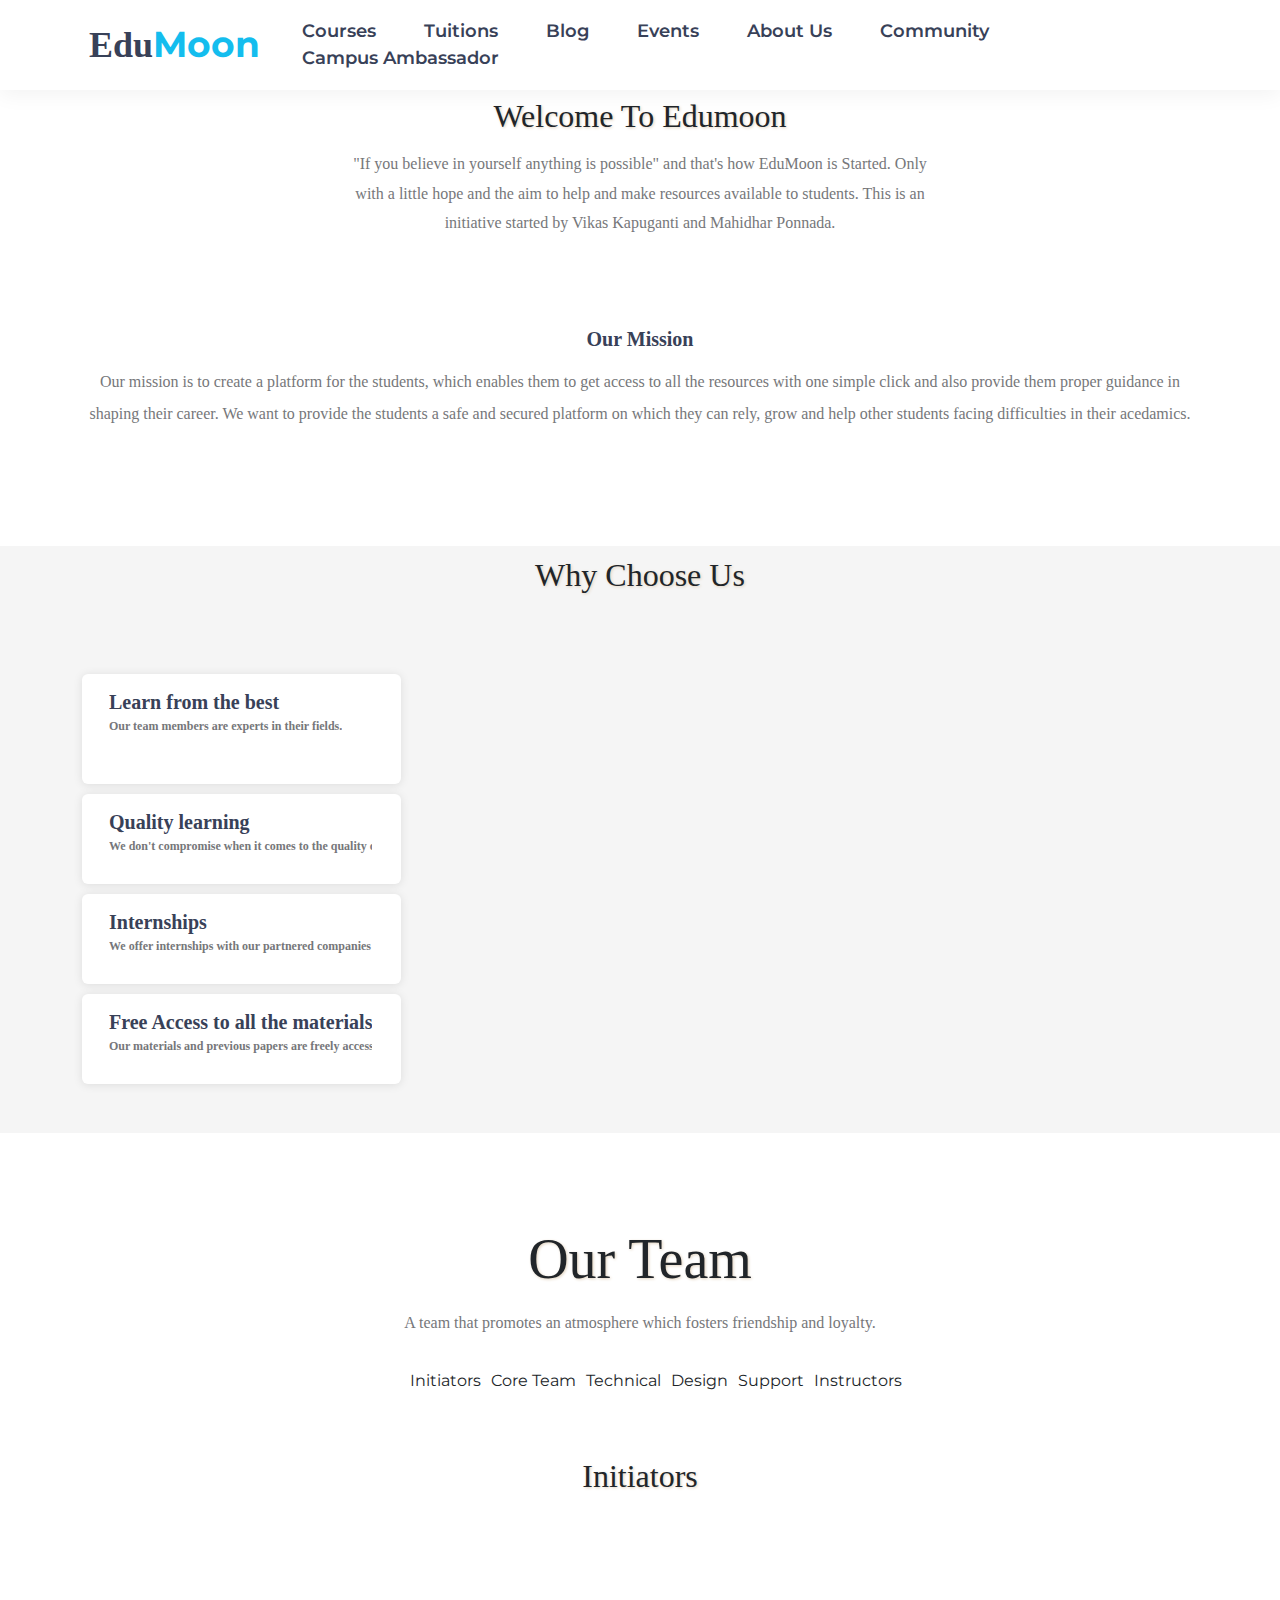
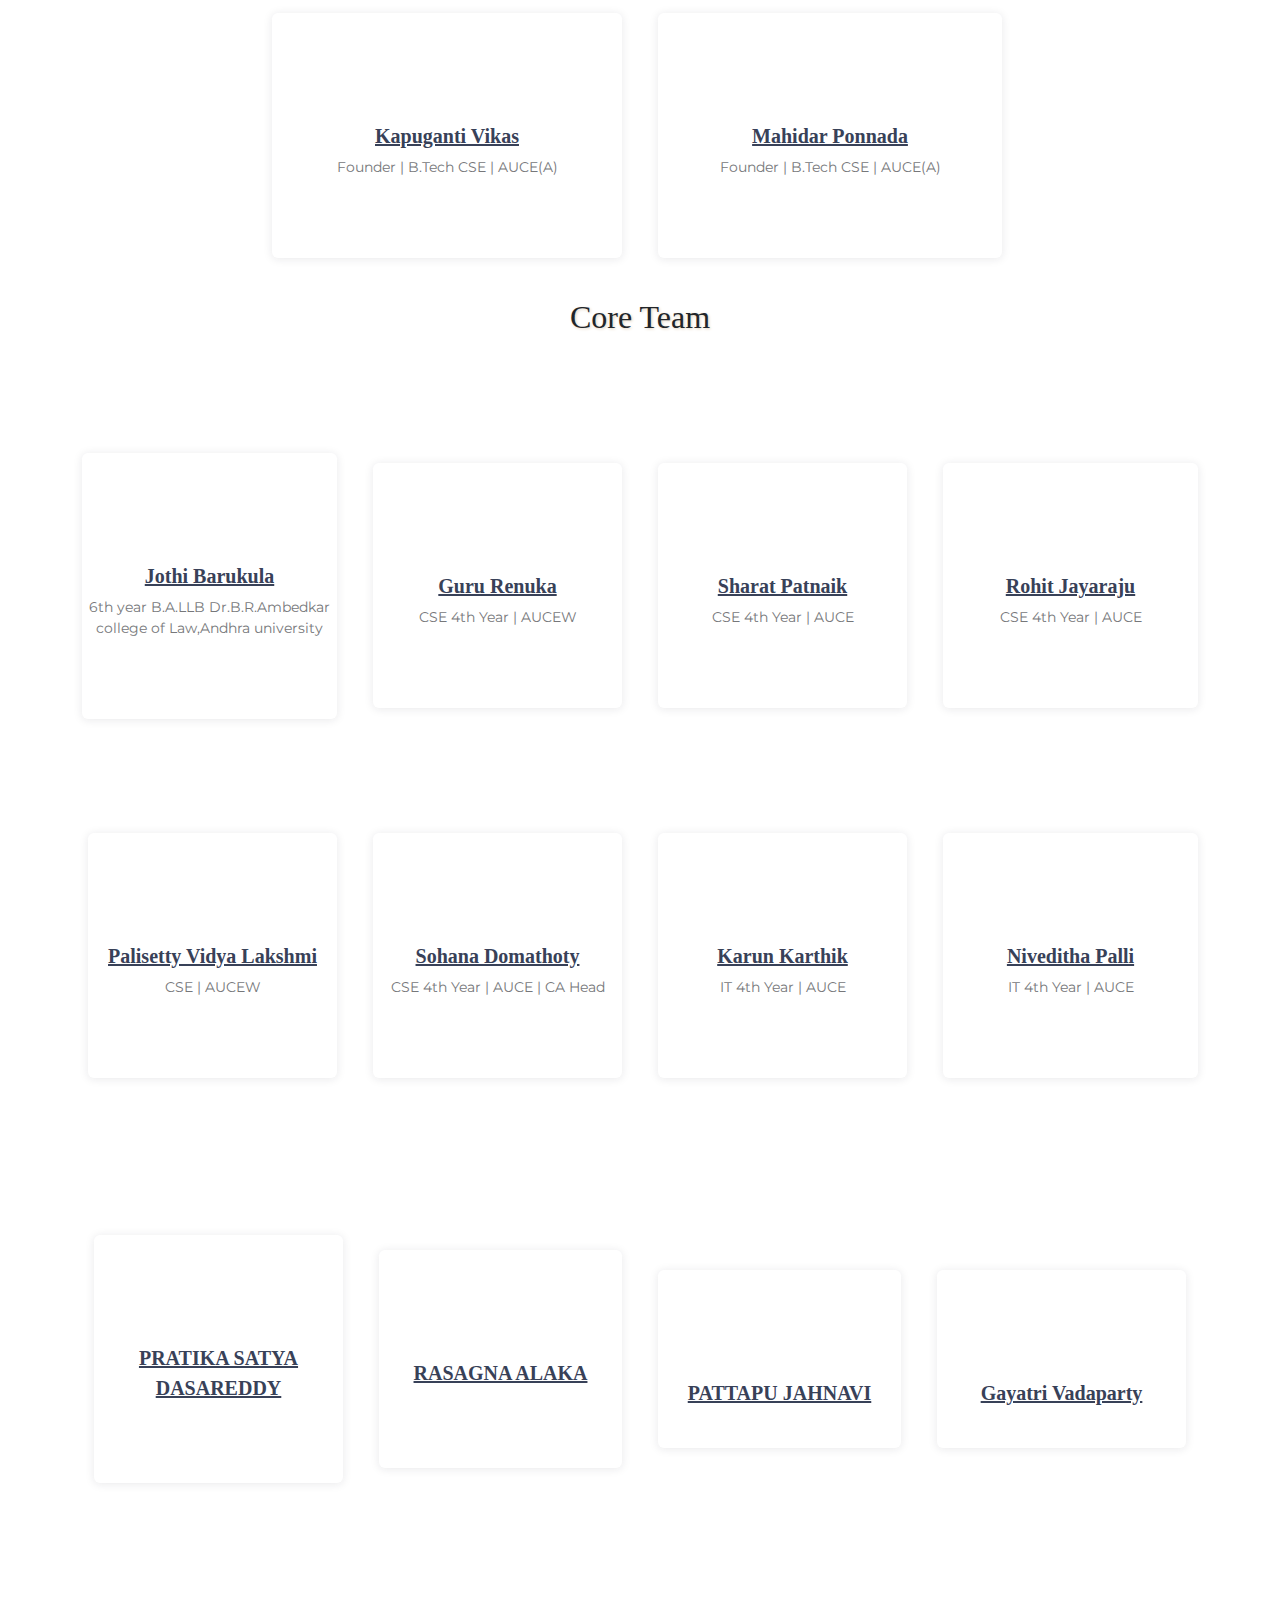
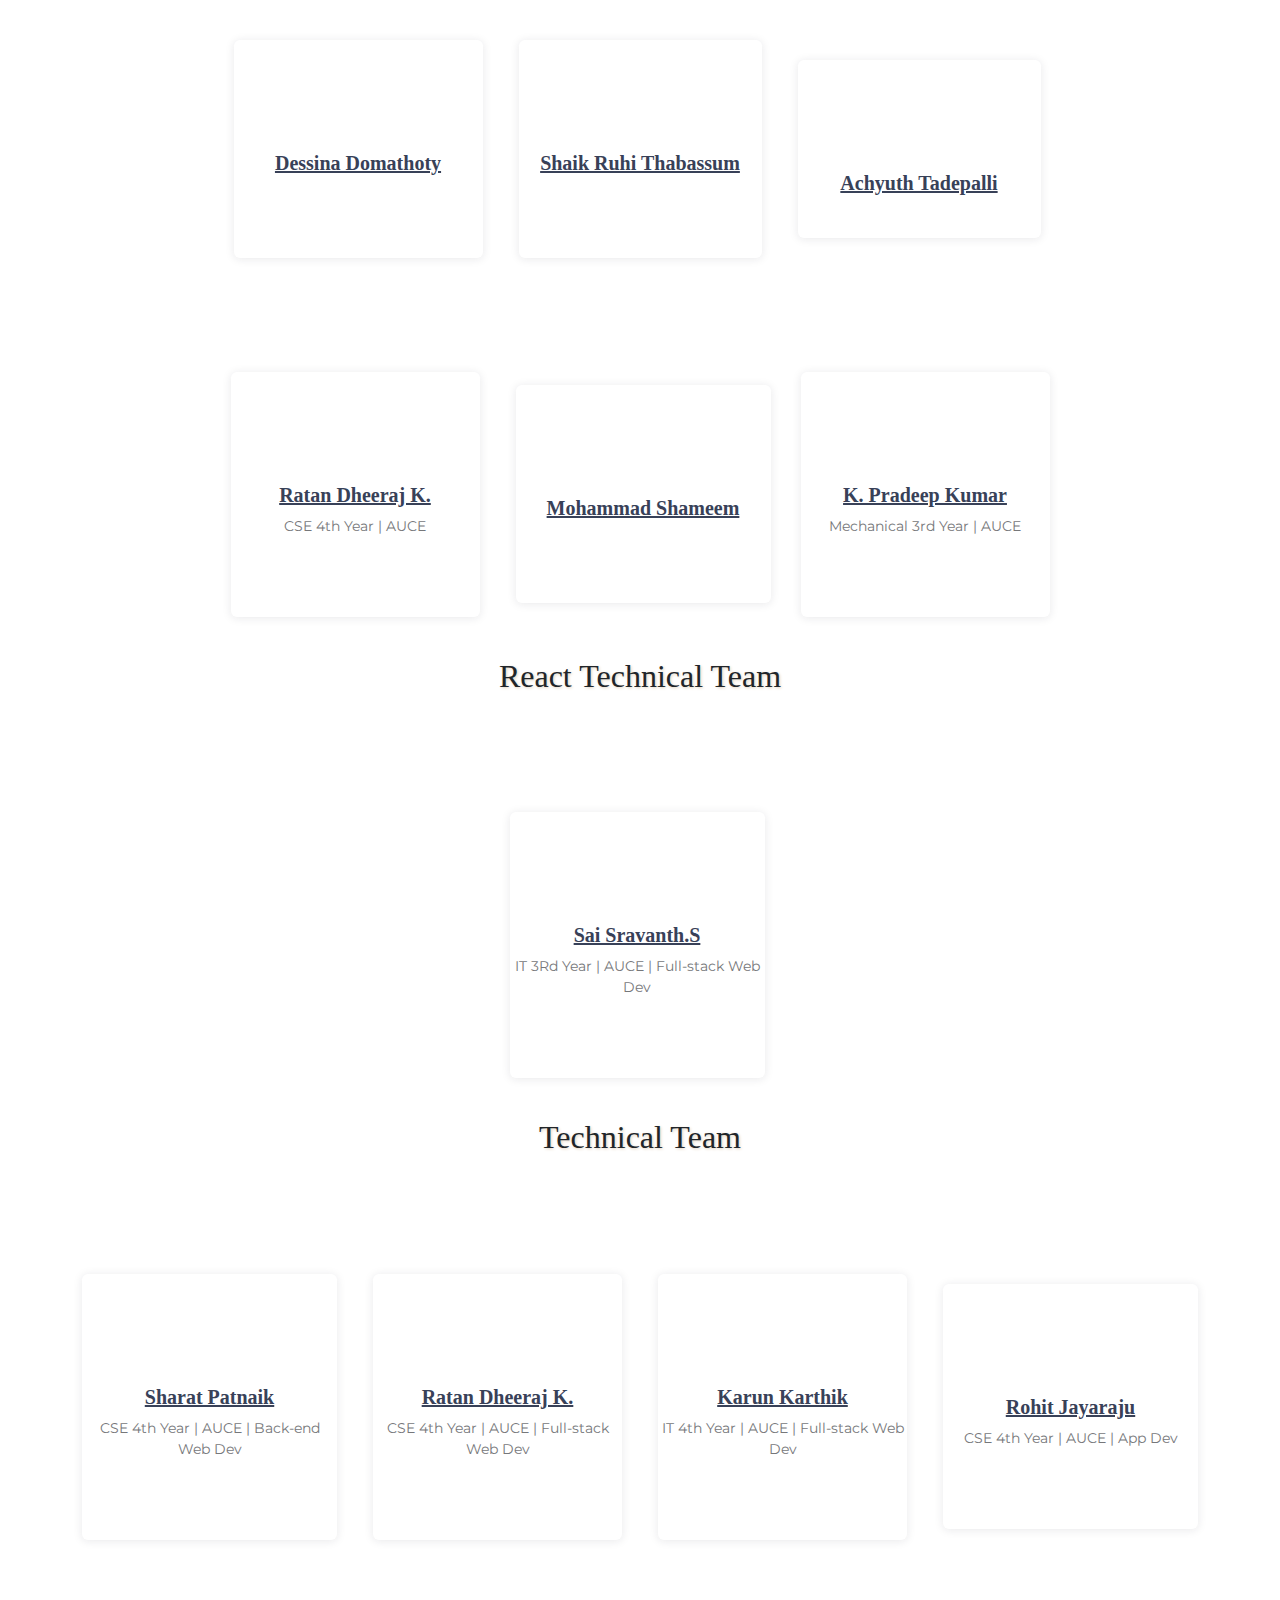
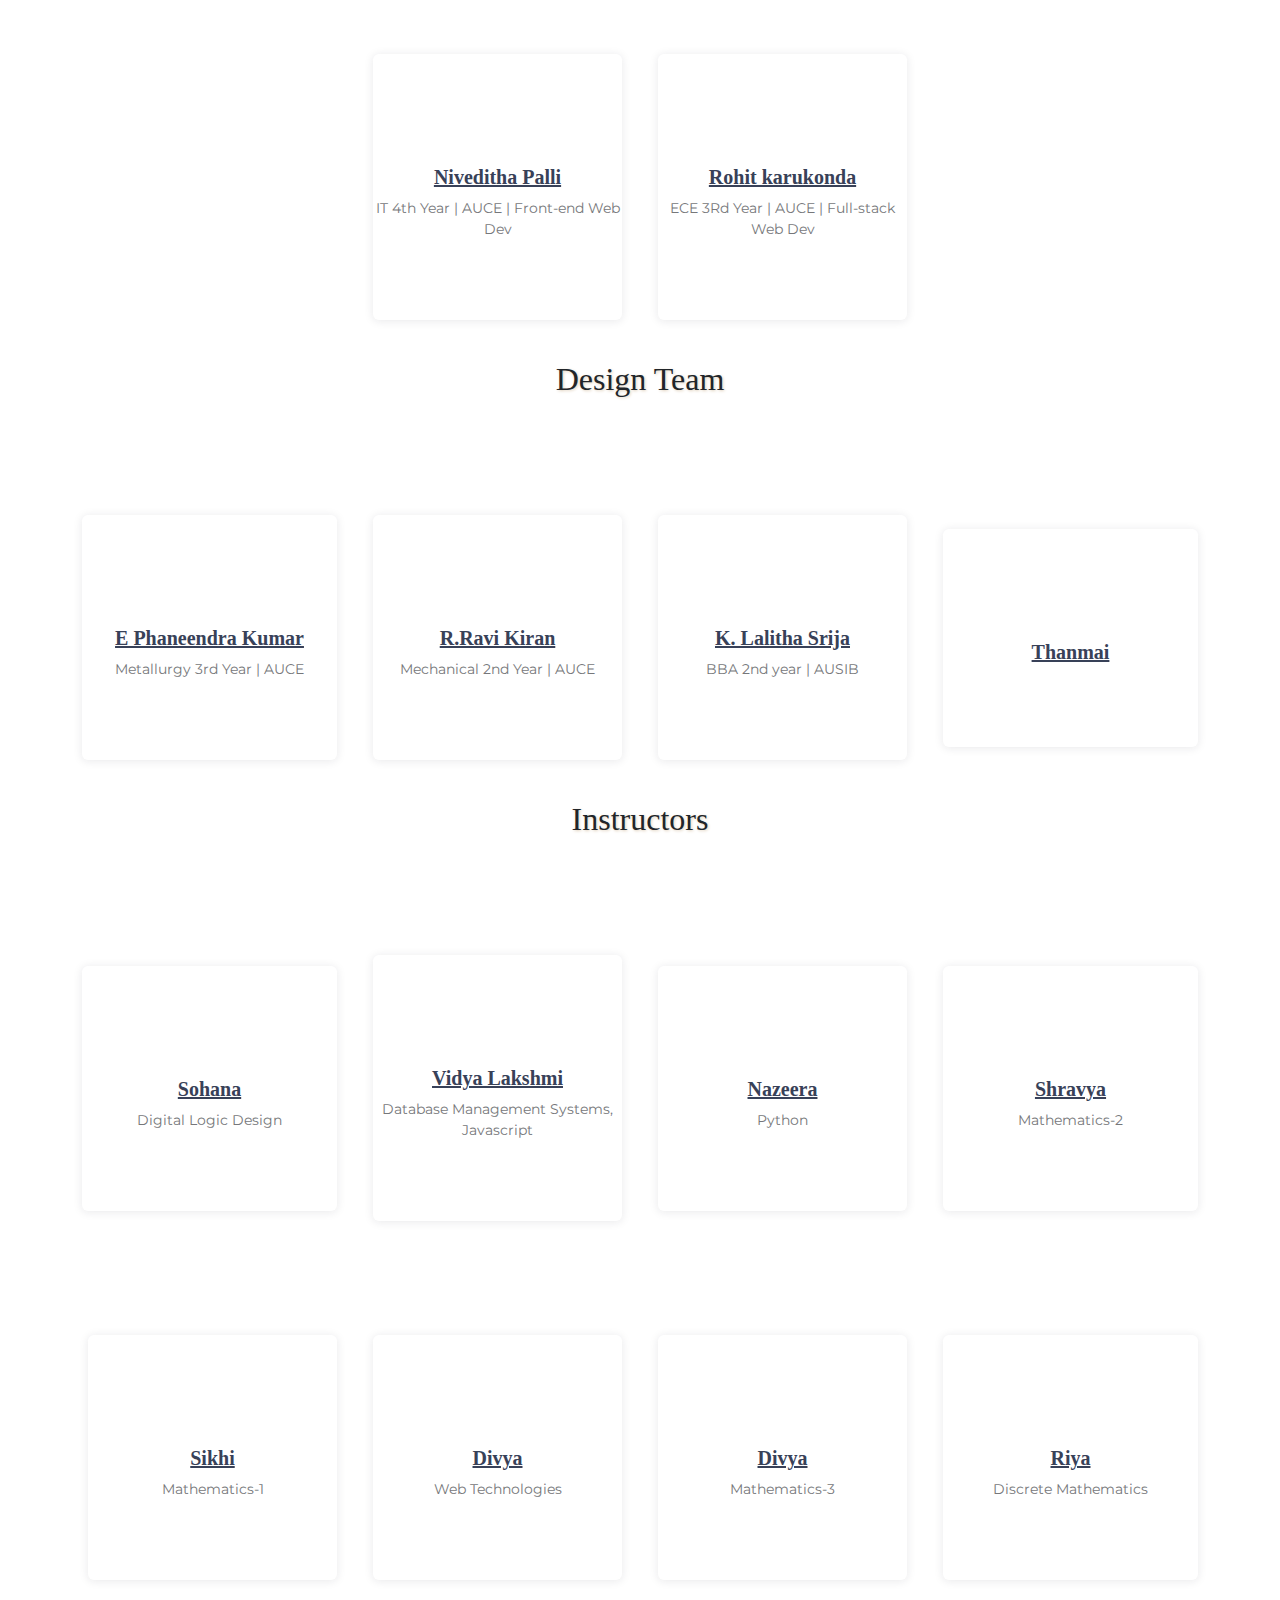
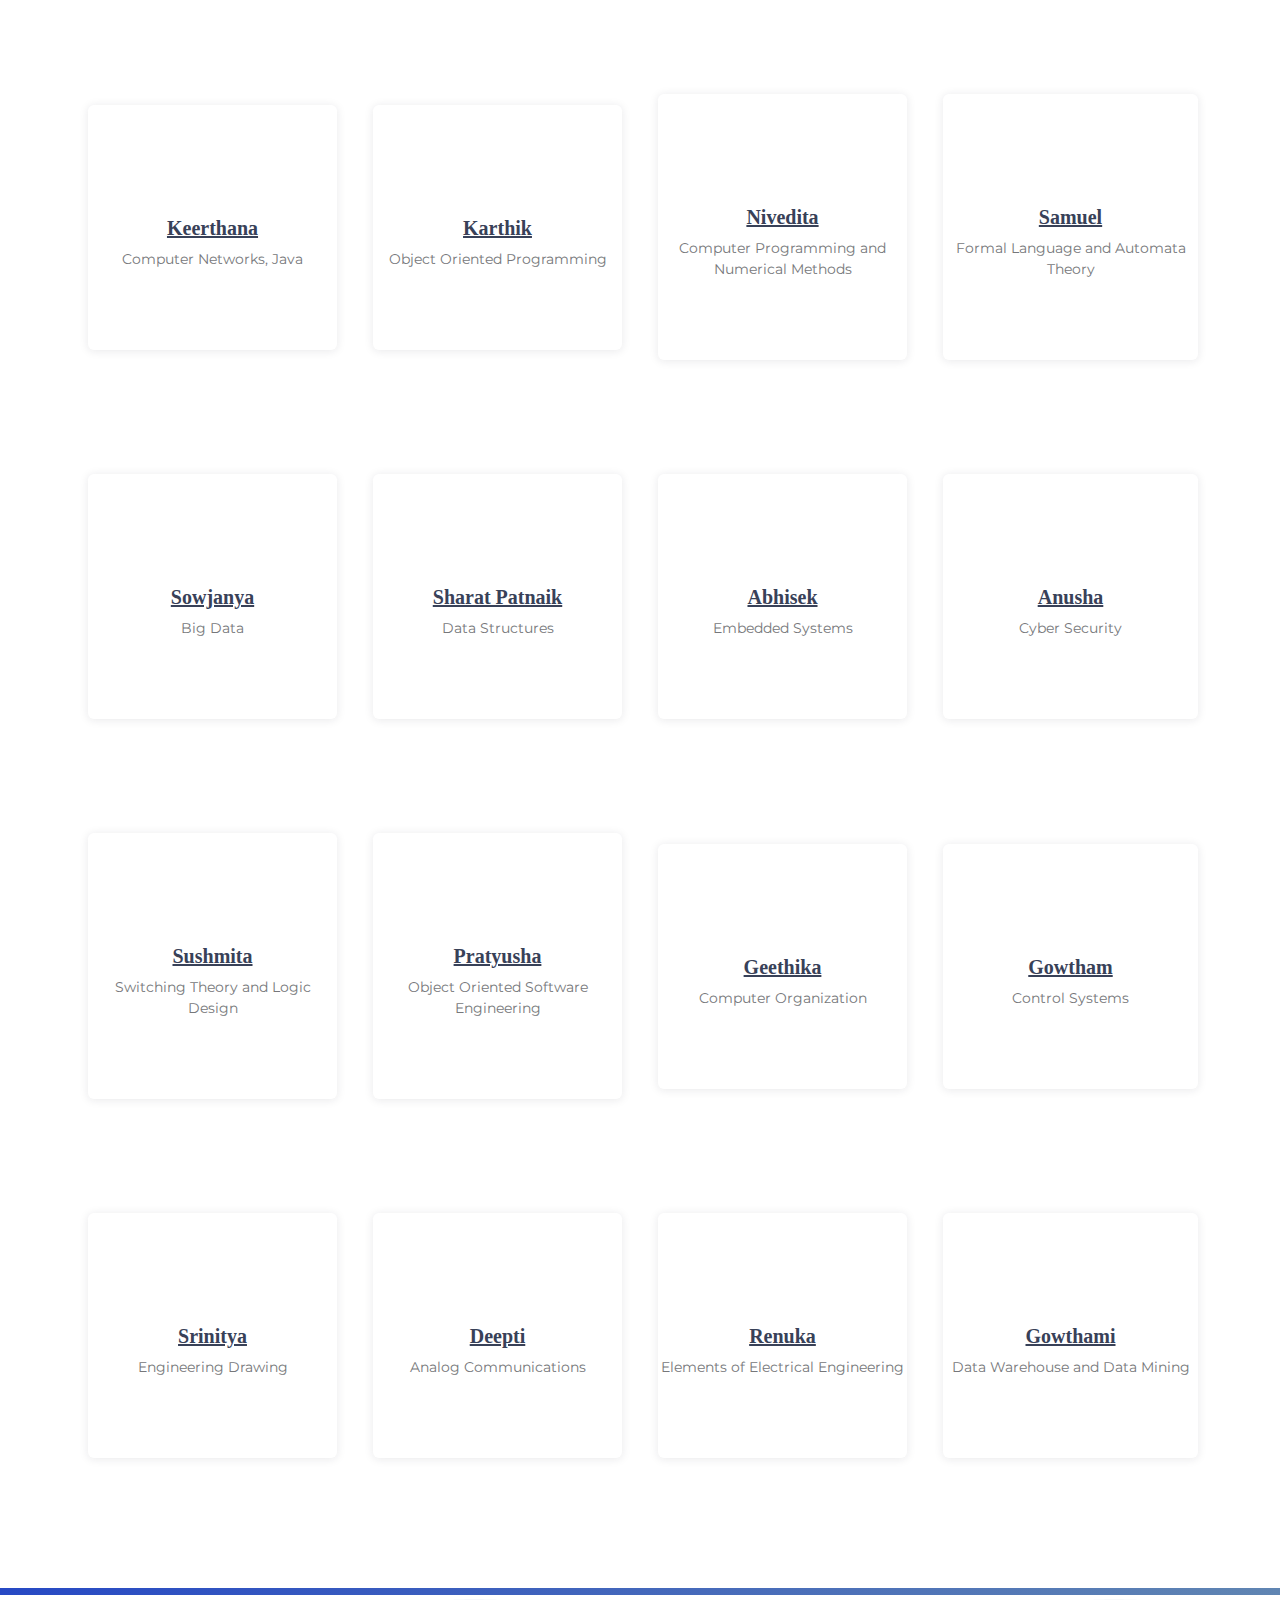
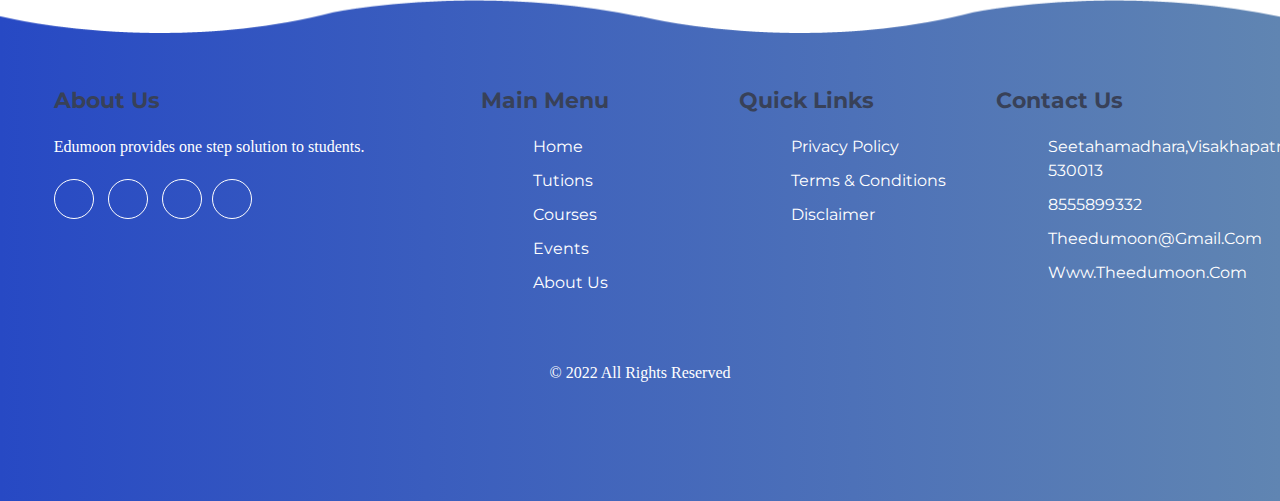
==== commit ae0bad17: "Add files via upload" ====
--- a/about.html
+++ b/about.html
@@ -10,17 +10,17 @@
     <title>EDUMOON</title>
     <link href="plugins/font-awesome-4.7.0/css/font-awesome.min.css" rel="stylesheet">
     <link rel="stylesheet" href="https://cdn.jsdelivr.net/npm/@fortawesome/fontawesome-free@5.15.4/css/fontawesome.min.css" integrity="sha384-jLKHWM3JRmfMU0A5x5AkjWkw/EYfGUAGagvnfryNV3F9VqM98XiIH7VBGVoxVSc7" crossorigin="anonymous">
-    <link rel="stylesheet" href="../src/components/style.css">
+    <link rel="stylesheet" href="../components/style.css">
     <link href="https://fonts.googleapis.com/css2?family=Montserrat:wght@400;500;700;900&amp;display=swap" rel="stylesheet">
     <link href="https://fonts.googleapis.com/css2?family=Montserrat:wght@400;500;700;900&amp;display=swap" rel="stylesheet"><link href="https://cdn.jsdelivr.net/npm/bootstrap@5.1.0/dist/css/bootstrap.min.css" rel="stylesheet"><link href="https://cdnjs.cloudflare.com/ajax/libs/animate.css/3.7.2/animate.min.css" rel="stylesheet">
     <link href="https://unpkg.com/boxicons@2.0.7/css/boxicons.min.css" rel="stylesheet">
-    <link href="https://cdn.jsdelivr.net/npm/bootstrap@5.0.1/dist/css/bootstrap.min.css" rel="stylesheet" integrity="sha384-+0n0xVW2eSR5OomGNYDnhzAbDsOXxcvSN1TPprVMTNDbiYZCxYbOOl7+AMvyTG2x" crossorigin="anonymous"><meta name="viewport" content="width=device-width,initial-scale=1"><link rel="stylesheet" href="../src/components/style.css"><link href="https://fonts.googleapis.com/css2?family=Montserrat:wght@400;500;700;900&amp;display=swap" rel="stylesheet"><link href="https://fonts.googleapis.com/css2?family=Montserrat:wght@400;500;700;900&amp;display=swap" rel="stylesheet"><link href="https://cdn.jsdelivr.net/npm/bootstrap@5.1.0/dist/css/bootstrap.min.css" rel="stylesheet">
+    <link href="https://cdn.jsdelivr.net/npm/bootstrap@5.0.1/dist/css/bootstrap.min.css" rel="stylesheet" integrity="sha384-+0n0xVW2eSR5OomGNYDnhzAbDsOXxcvSN1TPprVMTNDbiYZCxYbOOl7+AMvyTG2x" crossorigin="anonymous"><meta name="viewport" content="width=device-width,initial-scale=1"><link rel="stylesheet" href="../components/style.css"><link href="https://fonts.googleapis.com/css2?family=Montserrat:wght@400;500;700;900&amp;display=swap" rel="stylesheet"><link href="https://fonts.googleapis.com/css2?family=Montserrat:wght@400;500;700;900&amp;display=swap" rel="stylesheet"><link href="https://cdn.jsdelivr.net/npm/bootstrap@5.1.0/dist/css/bootstrap.min.css" rel="stylesheet">
     <link href="https://cdnjs.cloudflare.com/ajax/libs/animate.css/3.7.2/animate.min.css" rel="stylesheet">
     <link href="https://unpkg.com/boxicons@2.0.7/css/boxicons.min.css" rel="stylesheet">
     <link href="https://cdn.jsdelivr.net/npm/bootstrap@5.0.1/dist/css/bootstrap.min.css" rel="stylesheet" integrity="sha384-+0n0xVW2eSR5OomGNYDnhzAbDsOXxcvSN1TPprVMTNDbiYZCxYbOOl7+AMvyTG2x" crossorigin="anonymous"><link rel="stylesheet" href="https://cdnjs.cloudflare.com/ajax/libs/animate.css/4.1.1/animate.min.css"><link href="https://cdn.jsdelivr.net/npm/bootstrap@5.0.0-beta3/dist/css/bootstrap.min.css" rel="stylesheet" integrity="sha384-eOJMYsd53ii+scO/bJGFsiCZc+5NDVN2yr8+0RDqr0Ql0h+rP48ckxlpbzKgwra6" crossorigin="anonymous"><meta http-equiv="X-UA-Compatible" content="IE=edge,chrome=1"><meta name="description" content="Slicebox - 3D Image Slider with Fallback">
     <meta name="keywords" content="jquery, css3, 3d, webkit, fallback, slider, css3, 3d transforms, slices, rotate, box, automatic"><meta name="author" content="Pedro Botelho for Codrops">
     <script type="text/javascript" src="modernizr.custom.46884.js"></script>
-    <link rel="stylesheet" href="../src/components/about.css">
+    <link rel="stylesheet" href="../components/about.css">
     <link rel="stylesheet" href="https://cdn.jsdelivr.net/npm/@fortawesome/fontawesome-free@5.15.4/css/fontawesome.min.css" integrity="sha384-jLKHWM3JRmfMU0A5x5AkjWkw/EYfGUAGagvnfryNV3F9VqM98XiIH7VBGVoxVSc7" crossorigin="anonymous">
     <link rel="stylesheet" href="https://cdnjs.cloudflare.com/ajax/libs/font-awesome/6.0.0-beta2/css/all.min.css" integrity="sha512-YWzhKL2whUzgiheMoBFwW8CKV4qpHQAEuvilg9FAn5VJUDwKZZxkJNuGM4XkWuk94WCrrwslk8yWNGmY1EduTA==" crossorigin="anonymous" referrerpolicy="no-referrer"><script defer="defer" src="/Edumoon2.o/static/js/main.5b14f42c.js"></script><link href="/Edumoon2.o/static/css/main.b860d491.css" rel="stylesheet"></head><body><noscript>You need to enable JavaScript to run this app.</noscript><div id="root"><div style="overflow-x: hidden;"><div><div class="sidebar open" style="display: block;"><div class="logo-details"><i class="bx bxs-moon icon"></i><div class="logo_name"><span style="color: blue;">Edu</span>Moon</div></div><ul class="nav-list">
                         <li><a href="../src/courses.html"><i class="bx bxs-bookmark"></i><span id="btn1" class=" links_name">Courses</span></a><span class="tooltip">Courses</span></li>
@@ -36,7 +36,7 @@
  flex-row
  align-items-center
  justify-content-start
- "><div class="logo_container"><a href="../src/home.html"><div class="logo_text">Edu<span>Moon</span></div></a>
+ "><div class="logo_container"><a href="../src/index.html"><div class="logo_text">Edu<span>Moon</span></div></a>
                       </div><nav class="main_nav_container ml-auto"><ul class="main_nav">
             <li><a href="../src/courses.html">Courses</a></li>
             <li><a href="../src/tutions.html">Tuitions</a></li>
@@ -158,7 +158,7 @@
                     <i class="fab fa-linkedin-in"></i></a></div></div><div class="single-footer">
                         <h4 style="color: black;">main menu</h4>
                         <ul>
-                            <li><a href="../src/home.html"><i class="fas fa-chevron-right"></i> Home</a></li>
+                            <li><a href="../src/index.html"><i class="fas fa-chevron-right"></i> Home</a></li>
                             <li><a href="../src/tutions.html"><i class="fas fa-chevron-right"></i> Tutions</a>
                             </li><li><a href="../src/courses.html"><i class="fas fa-chevron-right"></i> Courses</a></li>
                             <li><a href="../src/events.html"><i class="fas fa-chevron-right"></i> Events</a></li>
--- a/components/style.css
+++ b/components/style.css
@@ -0,0 +1,5478 @@
+
+/*css for sidebar*/
+@import url('https://fonts.googleapis.com/css2?family=Poppins:wght@200;300;400;500;600;700&display=swap');
+*{
+  margin: 0;
+  padding: 0;
+  box-sizing: border-box;
+  /* font-family: "Roboto Slab", serif !important; */
+  font-style: normal;
+ /* position: relative;*/
+ 
+}
+
+
+
+h3,h4,h5 {
+  color: #384158 !important;
+  font-weight: 700 !important;
+  
+}
+
+p{
+  color: #76777a;
+  font-family: "Roboto Slab", serif !important;
+}
+
+#btn{
+  display: none;
+}
+
+
+ html{
+
+   overflow-x: hidden;
+ }
+
+
+
+
+
+
+
+
+
+.sidebar{
+  position: fixed;
+  left: 0;
+  top: 0;
+  height: 100%;
+  width: 78px;
+  background: #11101D;
+  padding: 6px 14px;
+  z-index: 99;
+  transition: all 0.5s ease;
+  color:white;
+  display:none;
+  opacity: 0;
+  
+}
+.sidebar.open{
+  width: 250px;
+ display: none;
+
+}
+.sidebar .logo-details{
+  height: 60px;
+  display: flex;
+  align-items: center;
+  position: relative;
+
+    opacity: 0;
+  
+}
+.sidebar .logo-details .icon{
+  opacity: 0;
+  transition: all 0.5s ease;
+}
+.sidebar .logo-details .logo_name{
+  color: #fff;
+  font-size: 20px;
+  font-weight: 600;
+  opacity: 0;
+  transition: all 0.5s ease;
+}
+.sidebar.open .logo-details .icon,
+.sidebar.open .logo-details .logo_name{
+  opacity: 1;
+}
+.sidebar .logo-details #btn{
+  position: absolute;
+  top: 50%;
+  right: 0;
+  transform: translateY(-50%);
+  font-size: 22px;
+  transition: all 0.4s ease;
+  font-size: 23px;
+  text-align: center;
+  cursor: pointer;
+  transition: all 0.5s ease;
+}
+.sidebar.open .logo-details #btn{
+  text-align: right;
+}
+.sidebar i{
+  color: #fff;
+  height: 60px;
+  min-width: 50px;
+  font-size: 28px;
+  text-align: center;
+  line-height: 60px;
+}
+.sidebar .nav-list{
+  margin-top: 74px;
+  height: 100%;
+  padding-left: 0rem;
+}
+.sidebar li{
+  position: relative;
+  margin: 8px 0;
+  list-style: none;
+}
+.sidebar li .tooltip{
+  position: absolute;
+  top: -20px;
+  left: calc(100% + 15px);
+  z-index: 3;
+  background: #fff;
+  box-shadow: 0 5px 10px rgba(0, 0, 0, 0.3);
+  padding: 6px 12px;
+  border-radius: 4px;
+  font-size: 15px;
+  font-weight: 400;
+  opacity: 0;
+  white-space: nowrap;
+  pointer-events: none;
+  transition: 0s;
+}
+.sidebar li:hover .tooltip{
+  opacity: 1;
+  pointer-events: auto;
+  transition: all 0.4s ease;
+  top: 50%;
+  transform: translateY(-50%);
+}
+.sidebar.open li .tooltip{
+  display: none;
+}
+.sidebar input{
+  font-size: 15px;
+  color: #FFF;
+  font-weight: 400;
+  outline: none;
+  height: 50px;
+  width: 100%;
+  width: 50px;
+  border: none;
+  border-radius: 12px;
+  transition: all 0.5s ease;
+  background: #1d1b31;
+}
+.sidebar.open input{
+  padding: 0 20px 0 50px;
+  width: 100%;
+}
+.sidebar .bx-search{
+  position: absolute;
+  top: 50%;
+  left: 0;
+  transform: translateY(-50%);
+  font-size: 22px;
+  background: #1d1b31;
+  color: #FFF;
+}
+.sidebar.open .bx-search:hover{
+  background: #1d1b31;
+  color: #FFF;
+}
+.sidebar .bx-search:hover{
+  background: #FFF;
+  color: #11101d;
+}
+.sidebar li a{
+  display: flex;
+  height: 100%;
+  width: 100%;
+  border-radius: 12px;
+  align-items: center;
+  text-decoration: none;
+  transition: all 0.4s ease;
+  background: #11101D;
+}
+.sidebar li a:hover{
+  background: #FFF;
+}
+.sidebar li a .links_name{
+  color: #fff;
+  font-size: 15px;
+  font-weight: 400;
+  white-space: nowrap;
+  opacity: 0;
+  pointer-events: none;
+  transition: 0.4s;
+}
+.sidebar.open li a .links_name{
+  opacity: 1;
+  pointer-events: auto;
+}
+.sidebar li a:hover .links_name,
+.sidebar li a:hover i{
+  transition: all 0.5s ease;
+  color: #11101D;
+}
+.sidebar li i{
+  height: 50px;
+  line-height: 50px;
+  font-size: 18px;
+  border-radius: 12px;
+}
+.sidebar li.profile{
+  position: fixed;
+  height: 60px;
+  width: 78px;
+  left: 0;
+  bottom: -8px;
+  padding: 10px 14px;
+  background: #1d1b31;
+  transition: all 0.5s ease;
+  overflow: hidden;
+}
+.sidebar.open li.profile{
+  width: 250px;
+}
+.sidebar li .profile-details{
+  display: flex;
+  align-items: center;
+  flex-wrap: nowrap;
+}
+.sidebar li img{
+  height: 45px;
+  width: 45px;
+  object-fit: cover;
+  border-radius: 6px;
+  margin-right: 10px;
+}
+.sidebar li.profile .name,
+.sidebar li.profile .job{
+  font-size: 15px;
+  font-weight: 400;
+  color: #fff;
+  white-space: nowrap;
+}
+.sidebar li.profile .job{
+  font-size: 12px;
+}
+.sidebar .profile #log_out{
+  position: absolute;
+  top: 50%;
+  right: 0;
+  transform: translateY(-50%);
+  background: #1d1b31;
+  width: 100%;
+  height: 60px;
+  line-height: 60px;
+  border-radius: 0px;
+  transition: all 0.5s ease;
+}
+.sidebar.open .profile #log_out{
+  width: 50px;
+  background: none;
+}
+.home-section{
+  position: relative;
+  background: #E4E9F7;
+  min-height: 100vh;
+  top: 0;
+  left: 78px;
+  width: calc(100% - 78px);
+  transition: all 0.5s ease;
+  z-index: 2;
+}
+.sidebar.open ~ .home-section{
+  left: 250px;
+  width: calc(100% - 250px);
+}
+.home-section .text{
+  display: inline-block;
+  color: #11101d;
+  font-size: 25px;
+  font-weight: 500;
+  margin: 18px
+}
+@media (max-width: 720px) {
+  .sidebar li .tooltip{
+    display: none;
+  }
+
+
+  #img1{
+    display: none!important;
+  }
+
+  #kor{
+    font-size: 35px!important;
+  }
+
+
+
+  
+.img-responsive{
+  /* max-width: 306px;  */
+ max-width: 345px!important;
+}
+
+}
+
+
+
+
+@media (max-width: 720px) {
+ #karo{
+   max-width: 300px!important;
+ }
+
+ #karo img{
+  max-width: 265px!important;
+ }
+
+ #karo1{
+  width: 300px!important;
+  margin-right: 200px!important ;
+}
+
+#karo1 img{
+ max-width: 275px!important;
+}
+
+
+
+#karo2{
+  width: 300px!important;
+  margin-right: 200px!important ;
+}
+
+#karo2 img{
+ max-width: 275px!important;
+}
+
+
+
+
+.join-community .social-buttons a .Community-div-platform-wa {
+
+
+  margin-left: 67px!important;
+}
+
+
+.join-community .social-buttons a .Community-div-platform-discord {
+
+  margin-left: 67px!important;
+
+}
+
+}
+
+
+
+
+
+
+/*header section*/
+* {
+	font-family: 'Montserrat', sans-serif;
+}
+.bg-light {
+	background-color: transparent !important;
+}
+.carousel-item {
+	height: 100vh;
+	min-height: 300px;
+}
+.carousel-caption {
+	bottom: 220px;
+  top:12%
+}
+.carousel-caption h1 {
+	font-size: 50px;
+	text-transform: uppercase;
+	letter-spacing: 2px;
+	/*margin-top: 25px;*/
+}
+.carousel-caption p {
+	width: 60%;
+	margin: auto;
+	font-size: 18px;
+	line-height: 1.9;
+}
+.carousel-caption a {
+	text-transform: uppercase;
+	text-decoration: none;
+	background: darkorange;
+	padding: 10px 30px;
+	display: inline-block;
+	color: #000;
+	margin-top: 15px;
+  border-radius: 27px;
+}
+.navbar-nav a {
+	font-size: 18px;
+	text-transform: uppercase;
+	font-weight: bold;
+  text-decoration: none;
+}
+.navbar-light .navbar-brand {
+	color: #fff;
+	font-size: 25px;
+	text-transform: uppercase;
+	font-weight: bold;
+	letter-spacing: 2px;
+}
+.navbar-light .navbar-brand:focus, .navbar-light .navbar-brand:hover {
+	color: #fff;
+}
+.navbar-light .navbar-nav .nav-link {
+	color: #fff;
+}
+.navbar-light .navbar-nav .nav-link:focus, .navbar-light .navbar-nav .nav-link:hover {
+	color: #fff;
+}
+.w-100 {
+	height: 99%;
+}
+.navbar-toggler {
+	padding: 1px 5px;
+	font-size: 18px;
+	line-height: 0.3;
+	background: #fff;
+}
+
+
+.carousel-inner {
+  position: relative;
+  width: 100%;
+  overflow: hidden;
+  height: 461px;
+}
+
+
+.carousel-item {
+  position: relative;
+  width: 100%;
+  overflow: hidden;
+  height: 461px;
+}
+
+
+@media only screen and (max-width: 767px) {
+	.navbar-nav {
+		text-align: center;
+		background: rgba(0, 0, 0, 0.5);
+	}
+	.carousel-caption {
+		bottom: 165px;
+	}
+	
+
+  .carousel-caption span {
+		font-size: 17px;
+	}
+
+	.carousel-caption a {
+		padding: 10px 15px;
+		font-size: 15px;
+	}
+}
+
+.carousel-caption p {
+  margin: auto;
+  font-size: 18px;
+  line-height: 1.9;
+}
+
+
+
+
+
+/*css for footer*/
+ *{
+  margin:0;
+  padding:0;
+  box-sizing:border-box;
+}
+@import url('https://fonts.googleapis.com/css2?family=Poppins&display=swap');
+body{
+  font-family: 'Poppins', sans-serif;
+}
+
+.footer-area {
+ margin-top: 30px; 
+padding: 100px 0;
+background: #2749c4;
+background: -moz-linear-gradient(left,  #2749c4 0%, #6085b2 100%);
+background: -webkit-linear-gradient(left,  #2749c4 0%,#6085b2 100%);
+background: linear-gradient(to right,  #2749c4 0%,#6085b2 100%);
+filter: progid:DXImageTransform.Microsoft.gradient( startColorstr='#2749c4', endColorstr='#6085b2',GradientType=1 );
+color:#fff;
+position:relative;
+}
+.main {
+width: 1200px;
+margin: 0 auto;
+}
+.footer {
+display: flex;
+justify-content: space-around;
+flex-wrap: wrap;
+flex-direction: row;
+}
+.single-footer {
+width: 230px;
+}
+.single-footer:first-child {
+width: 400px;
+}
+.single-footer h4 {
+text-transform: capitalize;
+font-size: 22px;
+margin-bottom: 20px;
+}
+.footer-social a {
+color: #fff;
+border: 1px solid #fff;
+width: 40px;
+height: 40px;
+display: inline-block;
+text-align: center;
+line-height: 40px;
+border-radius: 50%;
+margin-right: 10px;
+}
+.footer-social {
+margin-top: 20px;
+}
+.single-footer ul {
+list-style: none;
+}
+.single-footer ul li {
+margin-bottom: 10px;
+position: relative;
+padding-left: 20px;
+}
+.single-footer ul li a {
+color: #fff;
+text-transform: capitalize;
+text-decoration: none;
+}
+.single-footer ul li a i {
+position: absolute;
+left: 0;
+top: 5px;
+}
+
+.copy {
+text-align: center;
+text-transform: capitalize;
+margin-top: 50px;
+}
+
+.footer-wave-box {
+position: absolute;
+left: 0;
+top: 0;
+height: 45px;
+right: 0;
+width: 100%;
+overflow:hidden;
+}
+.footer-wave {
+background-image: url('footer-shape.png');         /*style={{backgroundImage: "url('/images/footer-shape.png')" }}*/
+position: absolute;
+left: 0;
+top: 0;
+height: 100%;
+width: 200%;
+background-size:50%;
+background-position:bottom;
+background-repeat:repeat-x;
+}
+
+.footer-animation{
+  -moz-animation: footer_wave 5s linear infinite;
+  -o-animation: footer_wave 5s linear infinite;
+  -webkit-animation: footer_wave 5s linear infinite;
+  left:auto;
+  right:0;
+}
+
+@-moz-keyframes footer_wave{
+0%{
+    -moz-transform:translateX(0%);
+}
+50%{
+  -moz-transform:translateX(25%);
+}
+100%{
+  -moz-transform:translateX(50%);
+}
+}
+@-moz-keyframes footer_wave{
+0%{
+    -moz-transform:translateX(0%);
+}
+50%{
+  -moz-transform:translateX(25%);
+}
+100%{
+  -moz-transform:translateX(50%);
+}
+}
+
+@-o-keyframes footer_wave{
+0%{
+    -o-transform:translateX(0%);
+}
+50%{
+  -o-transform:translateX(25%);
+}
+100%{
+  -o-transform:translateX(50%);
+}
+}
+
+@-webkit-keyframes footer_wave{
+0%{
+    -webkit-transform:translateX(0%);
+}
+50%{
+  -webkit-transform:translateX(25%);
+}
+100%{
+  -webkit-transform:translateX(50%);
+}
+}
+
+@media only screen and (max-width:600px){
+.main{
+  width:320px;
+}
+.footer-wave-box {
+  display: none;
+}
+.single-footer:first-child, .single-footer {
+  width: 100%;
+  margin-bottom:30px;
+}
+}
+.section_subtitle {
+  line-height: 1.85;
+  margin-top: 14px;
+}
+
+/* html for footer*/
+
+/*<!DOCTYPE html>
+<html lang="en">
+<head>
+    <meta charset="UTF-8">
+    <meta name="viewport" content="width=device-width, initial-scale=1.0">
+    <title>Animated Creative Footer</title>
+    <script src="https://kit.fontawesome.com/a076d05399.js"></script>
+    <link rel="stylesheet" href="../src/components/style.css">
+</head>
+<body>
+    <footer class="footer-area">
+        <div class="footer-wave-box">
+            <div class="footer-wave footer-animation"></div>
+        </div>
+        <div class="main">
+            <div class="footer">
+                <div class="single-footer">
+                    <h4>about us</h4>
+                    <p>Lorem ipsum dolor sit amet, di dunt ut labore et dolore magna aliqua. Ut enim ad minim veniam. Excepteur sint qui officia deserunt Excepteur.</p>
+                    <div class="footer-social">
+                        <a href=""><i class="fab fa-facebook-f"></i></a>
+                        <a href=""><i class="fab fa-twitter"></i></a>
+                        <a href=""><i class="fab fa-instagram"></i></a>
+                        <a href=""><i class="fab fa-linkedin-in"></i></a>
+                    </div>
+                </div>
+                <div class="single-footer">
+                    <h4>main menu</h4>
+                    <ul>
+                        <li><a href=""><i class="fas fa-chevron-right"></i> home</a></li>
+                        <li><a href=""><i class="fas fa-chevron-right"></i> about us</a></li>
+                        <li><a href=""><i class="fas fa-chevron-right"></i> services</a></li>
+                        <li><a href=""><i class="fas fa-chevron-right"></i> gallery</a></li>
+                        <li><a href=""><i class="fas fa-chevron-right"></i> contact us</a></li>
+                    </ul>
+                </div>
+                <div class="single-footer">
+                    <h4>quick links</h4>
+                    <ul>
+                        <li><a href=""><i class="fas fa-chevron-right"></i> privacy policy</a></li>
+                        <li><a href=""><i class="fas fa-chevron-right"></i> terms & conditions</a></li>
+                        <li><a href=""><i class="fas fa-chevron-right"></i> disclaimer</a></li>
+                    </ul>
+                </div>
+                <div class="single-footer">
+                    <h4>contact us</h4>
+                    <ul>
+                        <li><a href=""><i class="fas fa-map-marker-alt"></i> North Street, Sydney, Australia</a></li>
+                        <li><a href=""><i class="fas fa-mobile-alt"></i> +88 0123 456 789</a></li>
+                        <li><a href=""><i class="far fa-envelope"></i> info@demo.com</a></li>
+                        <li><a href=""><i class="fas fa-globe-europe"></i> www.demo.com</a></li>
+                    </ul>
+                </div>
+            </div>
+            <div class="copy">
+                <p>&copy; 2020 all rights reserved</p>
+            </div>
+        </div>
+    </footer>
+</body>
+</html>*/
+
+
+/*css for testimonials*/
+
+@import url('https://fonts.googleapis.com/css2?family=Poppins:wght@300;400;500;600;700;800;900&display=swap');
+
+
+/*.container {
+    background: linear-gradient(to bottom, #000428, #004683);
+    animation: background-color 20s;
+    min-height: 43vh
+}*/
+
+@keyframes background-color {
+    0% {
+        background: linear-gradient(to bottom, #000428, #004683)
+    }
+
+    10% {
+        background: linear-gradient(135deg, #1a4223, #5ee95e)
+    }
+
+    20% {
+        background: linear-gradient(to bottom, #421a31, #e95ed2)
+    }
+
+    30% {
+        background: linear-gradient(-135deg, #fae37d, #881da8, #20668f)
+    }
+
+  40% {
+      background: linear-gradient(to bottom, #000428, #004683)
+  }
+
+  50% {
+      background: linear-gradient(135deg, #1a4223, #5ee95e)
+  }
+
+  60% {
+      background: linear-gradient(to bottom, #421a31, #e95ed2)
+  }
+
+  70% {
+      background: linear-gradient(-135deg, #fae37d, #881da8, #20668f)
+  }
+
+  
+}
+
+/*.container {
+    margin-top: 80px;
+    border: 5px solid rgba(10, 216, 243, 0.507);
+ 
+    border-radius: 27px;
+    overflow: hidden;
+}
+*/
+
+.container .col-lg-4 {
+    display: flex;
+    justify-content: center
+}
+
+.card {
+    width: 300px;
+    height: 400px;
+    transform-style: preserve-3d;
+    perspective: 500px;
+    border: none;
+   background-color: rgba(0, 0, 0, 0.1);
+}
+
+.card .face {
+    position: absolute;
+    color: #fff;
+    width: 100%;
+    height: 96%;
+    overflow: hidden;
+    box-shadow: 0 15px 35px rgba(0, 0, 0, 0.1);
+    border-radius: 15px;
+    background: rgba(255, 255, 255, 0.06);
+    transform-style: preserve-3d;
+    transition: 0.5s;
+    backface-visibility: hidden;
+    border-top: 1px solid #ddd;
+    border-left: 1px solid #ddd
+}
+
+.card .face.front-face,
+.card .face.back-face {
+    position: absolute;
+    display: flex;
+    flex-direction: column;
+    align-items: center;
+    justify-content: center;
+    margin-top:10px;
+}
+
+.card .face.front-face .profile {
+    width: 150px;
+    height: 172px;
+    border-radius: 50%;
+    object-fit: cover
+}
+
+.card .face.front-face .name {
+    letter-spacing: 2px
+}
+
+.card .face.front-face .designation {
+    font-size: 0.8rem;
+    color: #ddd;
+    letter-spacing: 0.8px
+}
+
+.card:hover .face.front-face {
+    transform: rotateY(180deg)
+}
+
+.card .face.back-face {
+    position: absolute;
+    background: rgba(255, 255, 255, 0.06);
+    transform: rotateY(180deg);
+    padding: 20px 30px;
+    text-align: center;
+    user-select: none
+}
+
+.card .face.back-face .fa-quote-left {
+    position: absolute;
+    top: 25px;
+    left: 25px;
+    font-size: 1.2rem
+}
+
+.card .face.back-face .fa-quote-right {
+    position: absolute;
+    bottom: 35px;
+    right: 25px;
+    font-size: 1.2rem
+}
+
+.card:hover .face.back-face {
+    transform: rotateY(360deg)
+}
+
+@media(max-width: 991.5px) {
+    .col-lg-4 {
+        margin-top: 40px;
+        margin-bottom: 20px
+    }
+}
+
+
+/* testimonials
+
+<!DOCTYPE html>
+<html lang="en" dir="ltr">
+  <head>
+    <meta charset="UTF-8">
+    <!--<title> Responsive Sidebar Menu  | CodingLab </title>-->
+    <link rel="stylesheet" href="../src/components/style.css">
+    <link href="https://fonts.googleapis.com/css2?family=Montserrat:wght@400;500;700;900&display=swap" rel="stylesheet">
+    <link href="https://fonts.googleapis.com/css2?family=Montserrat:wght@400;500;700;900&display=swap" rel="stylesheet">
+    <link href="https://cdn.jsdelivr.net/npm/bootstrap@5.1.0/dist/css/bootstrap.min.css" rel="stylesheet">
+    <link href="https://cdnjs.cloudflare.com/ajax/libs/animate.css/3.7.2/animate.min.css" rel="stylesheet">
+	
+    <!-- Boxicons CDN Link -->
+    <link href='https://unpkg.com/boxicons@2.0.7/css/boxicons.min.css' rel='stylesheet'>
+    <link href="https://cdn.jsdelivr.net/npm/bootstrap@5.0.1/dist/css/bootstrap.min.css" rel="stylesheet" integrity="sha384-+0n0xVW2eSR5OomGNYDnhzAbDsOXxcvSN1TPprVMTNDbiYZCxYbOOl7+AMvyTG2x" crossorigin="anonymous">
+    <meta name="viewport" content="width=device-width, initial-scale=1.0">
+   </head>
+   <div class="sai">
+<div class="container">
+    <div class="row">
+        <div class="col-lg-4">
+            <div style="background-color: rgba(0,0,0,0);" class="card">
+                <div class="face front-face"> <img src="https://images.unsplash.com/photo-1557862921-37829c790f19?ixid=MXwxMjA3fDB8MHxwaG90by1wYWdlfHx8fGVufDB8fHw%3D&ixlib=rb-1.2.1&auto=format&fit=crop&w=1051&q=80" alt="" class="profile">
+                    <div class="pt-3 text-uppercase name"> Robert Garrison </div>
+                    <div class="designation">Android Developer</div>
+                </div>
+                <div class="face back-face"> <span class="fas fa-quote-left"></span>
+                    <div class="testimonial"> I made bacck the purchase price in just 48 hours! Thank you for making it pain less, pleasant. The service was execellent. I will refer everyone I know. </div> <span class="fas fa-quote-right"></span>
+                </div>
+            </div>
+        </div>
+        <div class="col-lg-4">
+            <div style="background-color: rgba(0,0,0,0);" class="card">
+                <div class="face front-face"> <img src="https://images.unsplash.com/photo-1600486913747-55e5470d6f40?ixid=MXwxMjA3fDB8MHxwaG90by1wYWdlfHx8fGVufDB8fHw%3D&ixlib=rb-1.2.1&auto=format&fit=crop&w=1050&q=80" alt="" class="profile">
+                    <div class="pt-3 text-uppercase name"> Jeffery Kennan </div>
+                    <div class="designation">Full Stack Developer</div>
+                </div>
+                <div class="face back-face"> <span class="fas fa-quote-left"></span>
+                    <div class="testimonial"> Really good, you have saved our business! I made bacck the purchase price in just 48 hours! man, this thing is getting better and better as I learn more about it. </div> <span class="fas fa-quote-right"></span>
+                </div>
+            </div>
+        </div>
+		
+        <div class="col-lg-4">
+            <div style="background-color: rgba(0,0,0,0);"class="card">
+                <div class="face front-face"> <img src="https://images.unsplash.com/photo-1614574762522-6ac2fbba2208?ixid=MXwxMjA3fDB8MHxzZWFyY2h8MjY2fHxtYW58ZW58MHx8MHw%3D&ixlib=rb-1.2.1&auto=format&fit=crop&w=500&q=60" alt="" class="profile">
+                    <div class="pt-3 text-uppercase name"> Issac Maxwell </div>
+                    <div class="designation">Finance Director</div>
+                </div>
+                <div class="face back-face"> <span class="fas fa-quote-left"></span>
+                    <div class="testimonial"> Account keeper is the most valuable business research we have EVER purchased. Without electrician, we would ahave gone bankrupt by now. </div> <span class="fas fa-quote-right"></span>
+                </div>
+            </div>
+        </div>
+    </div>
+</div>
+</div>*/
+
+
+
+/*latest events*/
+
+/* Slicebox Style */
+.sb-slider {
+	margin: 10px auto;
+	position: relative;
+	overflow: hidden;
+	width: 100%;
+	list-style-type: none;
+	padding: 0;
+}
+
+.sb-slider li {
+	margin: 0;
+	padding: 0;
+	display: none;
+}
+
+.sb-slider li > a {
+	outline: none;
+}
+
+.sb-slider li > a img {
+	border: none;
+}
+
+.sb-slider img {
+	max-width: 100%;
+	display: block;
+}
+
+.sb-description {
+	padding: 20px;
+	bottom: 10px;
+	/*left: 10px;*/
+	right: 10px;
+	z-index: 1000;
+	position: absolute;
+	background: #CBBFAE;
+	background: rgba(190,176,155, 0.4);
+	border-left: 4px solid rgba(255,255,255,0.7);
+	-ms-filter:"progid:DXImageTransform.Microsoft.Alpha(Opacity=0)";
+	filter: alpha(opacity=0);	
+	opacity: 0;
+	color: #fff;
+
+	-webkit-transition: all 200ms;
+	-moz-transition: all 200ms;
+	-o-transition: all 200ms;
+	-ms-transition: all 200ms;
+	transition: all 200ms;
+}
+
+.sb-slider li.sb-current .sb-description {
+	-ms-filter:"progid:DXImageTransform.Microsoft.Alpha(Opacity=80)";
+	filter: alpha(opacity=80);	
+	opacity: 1;
+}
+
+.sb-slider li.sb-current .sb-description:hover {
+	-ms-filter:"progid:DXImageTransform.Microsoft.Alpha(Opacity=99)";
+	filter: alpha(opacity=99);	
+	background: rgba(190,176,155, 0.7);
+}
+
+.sb-perspective {
+	position: relative;
+}
+
+.sb-perspective > div {
+	position: absolute;
+
+	-webkit-transform-style: preserve-3d;
+	-moz-transform-style: preserve-3d;
+	-o-transform-style: preserve-3d;
+	-ms-transform-style: preserve-3d;
+	transform-style: preserve-3d;
+
+	-webkit-backface-visibility : hidden;
+	-moz-backface-visibility : hidden;
+	-o-backface-visibility : hidden;
+	-ms-backface-visibility : hidden;
+	backface-visibility : hidden;
+}
+
+.sb-side {
+	margin: 0;
+	display: block;
+	position: absolute;
+
+	-moz-backface-visibility : hidden;
+
+	-webkit-transform-style: preserve-3d;
+	-moz-transform-style: preserve-3d;
+	-o-transform-style: preserve-3d;
+	-ms-transform-style: preserve-3d;
+	transform-style: preserve-3d;
+}
+
+
+
+/*@import url(http://fonts.googleapis.com/css?family=PT+Sans+Narrow|Volkhov:400italic,700);*/
+
+*,
+*:after,
+*:before {
+	-webkit-box-sizing: border-box;
+	-moz-box-sizing: border-box;
+	box-sizing: border-box;
+	padding: 0;
+	margin: 0;
+}
+
+
+.clearfix:after {
+	content: "";
+	display: table;
+	clear: both;
+}
+
+
+body {
+	
+	/*color: #444;
+	font-family: "PT Sans Narrow", Arial, sans-serif;
+	font-size: 13px;
+	font-weight: 400;
+    -webkit-font-smoothing: antialiased;
+    overflow-x: hidden;
+    min-width: 320px;*/
+}
+
+a {
+	color: #000;
+	text-decoration: none;
+}
+
+h1, h2, h5 {
+	margin: 20px 20px 30px 20px;
+	font-size: 49px;
+	/* color: #fff; */
+	font-family: "Volkhov", serif;
+	text-align: center;
+	font-weight: 700;
+	text-shadow: 1px 1px 3px #e0d1bc;
+}
+
+h1 span, h5 {
+	font-size: 18px;
+	display: block;
+	
+	color: #997f5a;
+	font-weight: 200;
+	text-shadow: 0px 1px 1px #fff;
+}
+
+.wrapper {
+	position: relative;
+	max-width: 840px;
+	width: 100%;
+	padding: 0 50px;
+	margin: 0 auto;
+}
+
+
+.codrops-top {
+	line-height: 24px;
+	font-size: 11px;
+	background: #fff;
+	background: rgba(255, 255, 255, 0.8);
+	text-transform: uppercase;
+	z-index: 9999;
+	position: relative;
+	font-family: Cambria, Georgia, serif;
+	box-shadow: 1px 0px 2px rgba(0,0,0,0.2);
+}
+
+.codrops-top a {
+	padding: 0px 10px;
+	letter-spacing: 1px;
+	color: #333;
+	display: inline-block;
+}
+
+.codrops-top a:hover {
+	background: rgba(255,255,255,0.6);
+}
+
+.codrops-top span.right {
+	float: right;
+}
+
+.codrops-top span.right a {
+	float: left;
+	display: block;
+}
+
+
+
+.more {
+	position: relative;
+	clear: both;
+	padding: 20px;
+}
+
+.more:before {
+	content: "";
+	position: absolute;
+	background-color: #ddd1b6;
+	box-shadow: 0 1px 0 rgba(255,255,255,0.8);
+	height: 1px;
+	width: 440px;
+	left: 50%;
+	margin-left: -220px;
+	top: -10px;
+}
+
+.more ul {
+	display: block;
+	height: 32px;
+	text-align: center;
+}
+
+.more ul li {
+	display: inline-block;
+	line-height: 24px;
+}
+
+.more ul li.selected a,
+.more ul li.selected a:hover {
+	background: #ae997a;
+	color: #fff;
+	text-shadow: none;
+}
+
+.more ul li a {
+	text-shadow: 1px 1px 1px #fff;
+	color: #555;
+	background: #fbf9f5;
+	padding: 2px 5px;
+	margin: 0 2px;
+	line-height: 18px;
+	display: inline-block;
+	box-shadow: 1px 1px 2px rgba(0,0,0,0.3);
+}
+
+.more ul li a:hover {
+	background: #8c795d;
+	color: #fff;
+	text-shadow: none;
+}
+
+p.info {
+	font-family: "Volkhov", serif;
+	font-style: italic;
+	color: #997f5a;
+	text-shadow: 0 1px 0 rgba(255, 255, 255, 0.9);
+	padding: 20px;
+	display: block;
+	clear: both;
+	text-align: center;
+	width: 100%;
+	max-width: 440px;
+	margin: 0 auto;
+}
+
+
+.shadow {
+	width: 100%;
+	height: 168px;
+	position: relative;
+	margin-top: -110px;
+	/*background: transparent url(shadow.png) no-repeat bottom center;*/
+	background-size: 100% 100%; 
+	z-index: -1;
+	display: none;
+}
+
+.sb-description h3 {
+	font-size: 20px;
+	text-shadow: 1px 1px 1px rgba(0,0,0,0.3);
+}
+
+.sb-description h3 a {
+	color: #4a3c27;
+	text-shadow: 0 1px 1px rgba(255,255,255,0.5);
+}
+
+.nav-arrows {
+	display: none;
+}
+
+.nav-arrows a {
+	width: 42px;
+	height: 42px;
+/*	background: #cbbfae url(nav.png) no-repeat top left;*/
+	position: absolute;
+	top: 26%;
+	left: 2px;
+	text-indent: -9000px;
+	cursor: pointer;
+	margin-top: -21px;
+	opacity: 0.9;
+	border-radius: 50%;
+	box-shadow: 0 1px 1px rgba(255,255,255,0.8);
+}
+
+.nav-arrows a:first-child{
+	left: auto;
+	right: 2px;
+	background-position: top right;
+}
+
+.nav-arrows a:hover {
+	opacity: 1;
+}
+
+.nav-dots {
+	text-align: center;
+	position: absolute;
+	bottom: -5px;
+	height: 30px;
+	width: 100%;
+	left: 0;
+	display: none;
+}
+
+.nav-dots span {
+	display: inline-block;
+	width: 16px;
+	height: 16px;
+	border-radius: 50%;
+	margin: 3px;
+	background: #cbbfae;
+	cursor: pointer;
+	box-shadow: 
+		0 1px 1px rgba(255,255,255,0.6), 
+		inset 0 1px 1px rgba(0,0,0,0.1);
+}
+
+.nav-dots span.nav-dot-current {
+	box-shadow: 
+		0 1px 1px rgba(255,255,255,0.6), 
+		inset 0 1px 1px rgba(0,0,0,0.1), 
+		inset 0 0 0 3px #cbbfae,
+		inset 0 0 0 8px #fff;
+}
+
+.nav-options {
+	width: 70px;
+	height: 30px;
+	position: absolute;
+	right: 70px;
+	bottom: 0px;
+	display: none;
+}
+
+.nav-options span {
+	width: 30px;
+	height: 30px;
+/*	background: #cbbfae url(options.png) no-repeat top left;*/
+	text-indent: -9000px;
+	cursor: pointer;
+	opacity: 0.7;
+	display: inline-block;
+	border-radius: 50%;
+}
+
+.nav-options span:first-child{
+	background-position: -30px 0px;
+	margin-right: 3px;
+}
+
+.nav-options span:hover {
+	opacity: 1;
+}
+
+
+
+
+
+
+
+
+/* latest updates*/
+/*<!DOCTYPE html>
+<html lang="en">
+    <head>
+        <title>Slicebox - 3D Image Slider</title>
+		<meta charset="UTF-8" />
+		<meta http-equiv="X-UA-Compatible" content="IE=edge,chrome=1"> 
+		<meta name="viewport" content="width=device-width, initial-scale=1.0"> 
+        <meta name="description" content="Slicebox - 3D Image Slider with Fallback" />
+        <meta name="keywords" content="jquery, css3, 3d, webkit, fallback, slider, css3, 3d transforms, slices, rotate, box, automatic" />
+		<meta name="author" content="Pedro Botelho for Codrops" />
+		
+        <link rel="stylesheet" type="text/css" href="../src/components/style.css" />
+		
+		<script type="text/javascript" src="modernizr.custom.46884.js"></script>
+	</head>
+	<body>
+		<div class="container">
+
+			<div class="codrops-top clearfix">
+				<a href="http://tympanus.net/Development/AutomaticImageMontage/"><span>&laquo; Previous Demo: </span>Automatic Image Montage</a>
+				<span class="right">
+					<a target="_blank" href="http://www.flickr.com/photos/strupler/">Images by <strong>ND Strupler</strong></a>
+					<a href="http://tympanus.net/codrops/?p=5657"><strong>Back to the Codrops Article</strong></a>
+				</span>
+			</div>
+
+			<h1>Slicebox <span>A fresh 3D image slider with graceful fallback</span></h1>
+			
+			<div class="more">
+				<ul id="sb-examples">
+					<li>More examples:</li>
+					<li><a href="index.html">Example 1</a></li>
+					<li><a href="index2.html">Example 2</a></li>
+					<li><a href="index3.html">Example 3</a></li>
+					<li class="selected"><a href="index4.html">Example 4</a></li>
+				</ul>
+			</div>
+
+			<div class="wrapper">
+
+				<ul id="sb-slider" class="sb-slider">
+					<li>
+						<a href="http://www.flickr.com/photos/strupler/2969141180" target="_blank"><img src="1.jpg" alt="image1"/></a>
+						<div class="sb-description">
+							<h3>Creative Lifesaver</h3>
+						</div>
+					</li>
+					<li>
+						<a href="http://www.flickr.com/photos/strupler/2968268187" target="_blank"><img src="2.jpg" alt="image2"/></a>
+						<div class="sb-description">
+							<h3>Honest Entertainer</h3>
+						</div>
+					</li>
+					<li>
+						<a href="http://www.flickr.com/photos/strupler/2968114825" target="_blank"><img src="3.jpg" alt="image1"/></a>
+						<div class="sb-description">
+							<h3>Brave Astronaut</h3>
+						</div>
+					</li>
+					<li>
+						<a href="http://www.flickr.com/photos/strupler/2968122059" target="_blank"><img src="4.jpg" alt="image1"/></a>
+						<div class="sb-description">
+							<h3>Affectionate Decision Maker</h3>
+						</div>
+					</li>
+					<li>
+						<a href="http://www.flickr.com/photos/strupler/2969119944" target="_blank"><img src="5.jpg" alt="image1"/></a>
+						<div class="sb-description">
+							<h3>Faithful Investor</h3>
+						</div>
+					</li>
+					<li>
+						<a href="http://www.flickr.com/photos/strupler/2968126177" target="_blank"><img src="6.jpg" alt="image1"/></a>
+						<div class="sb-description">
+							<h3>Groundbreaking Artist</h3>
+						</div>
+					</li>
+					<li>
+						<a href="http://www.flickr.com/photos/strupler/2968945158" target="_blank"><img src="7.jpg" alt="image1"/></a>
+						<div class="sb-description">
+							<h3>Selfless Philantropist</h3>
+						</div>
+					</li>
+				</ul>
+
+				<div id="shadow" class="shadow"></div>
+
+				<div id="nav-arrows" class="nav-arrows">
+					<a href="#">Next</a>
+					<a href="#">Previous</a>
+				</div>
+
+			</div><!-- /wrapper -->
+			<p class="info"><strong>Example 4:</strong> Same like example example 3, with a higher disperse factor</p>
+
+		</div>
+		<script type="text/javascript" src="http://ajax.googleapis.com/ajax/libs/jquery/1.8.2/jquery.min.js"></script>
+		<script type="text/javascript" src="jquery.slicebox.js"></script>
+		<script type="text/javascript">
+			$(function() {
+				
+				var Page = (function() {
+
+					var $navArrows = $( '#nav-arrows' ).hide(),
+						$shadow = $( '#shadow' ).hide(),
+						slicebox = $( '#sb-slider' ).slicebox( {
+							onReady : function() {
+
+								$navArrows.show();
+								$shadow.show();
+
+							},
+							orientation : 'r',
+							cuboidsRandom : true,
+							disperseFactor : 30
+						} ),
+						
+						init = function() {
+
+							initEvents();
+							
+						},
+						initEvents = function() {
+
+							// add navigation events
+							$navArrows.children( ':first' ).on( 'click', function() {
+
+								slicebox.next();
+								return false;
+
+							} );
+
+							$navArrows.children( ':last' ).on( 'click', function() {
+								
+								slicebox.previous();
+								return false;
+
+							} );
+
+						};
+
+						return { init : init };
+
+				})();
+
+				Page.init();
+
+			});
+		</script>
+	</body>
+</html>	
+*/
+
+
+/* blocks*/
+ .ed-course-in{
+     margin-bottom: 30px;
+     border-radius: 3px;
+     position: relative;
+     overflow: hidden;
+     border-radius: 80%;
+     margin-left: 5%;
+     margin-right: 5%;
+}
+ 
+ .course-overlay img{
+     height: auto;
+     width: 100%;
+}
+ .course-overlay span{
+     position: absolute;
+     top: 50%;
+     left: 0;
+     right: 0;
+     text-align: center;
+     transform: translateY(-50%);
+     font-size: 18px;
+     font-weight: 600;
+     color: #fff;
+     z-index: 1;
+}
+ .ed-course-in a.course-overlay img {
+     -webkit-transform: scale(1);
+     transform: scale(1);
+     -webkit-transition: .3s ease-in-out;
+     transition: .3s ease-in-out;
+}
+ .ed-course-in a:after {
+     content: '';
+     position: absolute;
+     top: 0;
+     left: 0;
+     right: 0;
+     bottom: 0;
+     background: rgba(31, 44, 115, 0.57);
+}
+ .ed-course-in:hover a.course-overlay img {
+     -webkit-transform: scale(1.1);
+     transform: scale(1.1);
+}
+
+
+.ed-course{
+  display: contents;
+
+}
+
+
+
+
+
+
+
+/* block html
+<!DOCTYPE html>
+<html lang="en">
+<head>
+    <meta charset="UTF-8">
+    <meta http-equiv="X-UA-Compatible" content="IE=edge">
+    <meta name="viewport" content="width=device-width, initial-scale=1.0">
+    <title>Home - Schemax Educational institute</title>
+    <!-- GOOGLE FONT -->
+    <link href="https://fonts.googleapis.com/css?family=Open+Sans:300,400,600,700%7CJosefin+Sans:600,700" rel="stylesheet">
+    <!-- FONTAWESOME ICONS -->
+    <link rel="stylesheet" href="css/font-awesome.min.css">
+    <!-- ALL CSS FILES -->
+    <link href="css/materialize.css" rel="stylesheet">
+    <link href="css/bootstrap.css" rel="stylesheet" />
+    <link href="../src/components/style.css" rel="stylesheet" />
+    <link href="css/style-mob.css" rel="stylesheet" />
+    <link rel="stylesheet" href="css/style-liberty.css">
+    <link rel="apple-touch-icon" sizes="180x180" href="images/favicon/apple-touch-icon.png">
+    <link rel="icon" type="image/png" sizes="32x32" href="images/favicon/favicon-32x32.png">
+    <link rel="icon" type="image/png" sizes="16x16" href="images/favicon/favicon-16x16.png">
+    <link rel="manifest" href="images/favicon/site.webmanifest">
+    <link
+    rel="stylesheet"
+    href="https://cdnjs.cloudflare.com/ajax/libs/animate.css/4.1.1/animate.min.css"
+  />
+    <link href="https://cdn.jsdelivr.net/npm/bootstrap@5.0.0-beta3/dist/css/bootstrap.min.css" rel="stylesheet" integrity="sha384-eOJMYsd53ii+scO/bJGFsiCZc+5NDVN2yr8+0RDqr0Ql0h+rP48ckxlpbzKgwra6" crossorigin="anonymous">
+    <!-- <script src="https://cdn.jsdelivr.net/npm/bootstrap@5.0.0-beta3/dist/js/bootstrap.bundle.min.js" integrity="sha384-JEW9xMcG8R+pH31jmWH6WWP0WintQrMb4s7ZOdauHnUtxwoG2vI5DkLtS3qm9Ekf" crossorigin="anonymous"></script> -->
+</head>
+
+
+		<div style="place-content:space-evenly;"  class="row">
+<div class="ed-course">
+	<div class="col-md-3 col-sm-4 col-xs-12">
+		<div class="ed-course-in">
+			<a class="course-overlay" href="about.html">
+				<img src="1.jpg" alt="">
+				<span>Academics</span>
+			</a>
+		</div>
+	</div>
+	
+	<div class="col-md-3 col-sm-4 col-xs-12">
+		<div class="ed-course-in">
+			<a class="course-overlay" href="dashboard.html">
+				<img src="3.jpg" alt="">
+				<span>Student Profiles</span>
+			</a>
+		</div>
+	</div>
+	<div class="col-md-3 col-sm-4 col-xs-12">
+		<div class="ed-course-in">
+			<a class="course-overlay" href="research.html">
+				<img src="4.jpg" alt="">
+				<span>Research &amp; Education</span>
+			</a>
+		</div>
+	</div>
+	
+	</div>
+</div>
+
+*/
+
+
+
+/*----  Main Style  ----*/
+#cards_landscape_wrap-2{
+    text-align: center;
+    background: #F7F7F7;
+    /* background-image: url("https://i.pinimg.com/originals/80/5c/67/805c670ba4b39d29d67e9d3599de37a0.gif"); */
+  }
+  #cards_landscape_wrap-2 .container{
+    padding-top: 50px; 
+    padding-bottom: 50px;
+  }
+  #cards_landscape_wrap-2 a{
+    text-decoration: none;
+    outline: none;
+  }
+  #cards_landscape_wrap-2 .card-flyer {
+    border-radius: 5px;
+  }
+  #cards_landscape_wrap-2 .card-flyer .image-box{
+    background: #ffffff;
+    overflow: hidden;
+    box-shadow: 0px 2px 15px rgba(0, 0, 0, 0.50);
+    border-radius: 5px;
+  }
+  #cards_landscape_wrap-2 .card-flyer .image-box img{
+    -webkit-transition:all .9s ease; 
+    -moz-transition:all .9s ease; 
+    -o-transition:all .9s ease;
+    -ms-transition:all .9s ease; 
+    width: 100%;
+    height: 200px;
+  }
+  #cards_landscape_wrap-2 .card-flyer:hover .image-box img{
+    opacity: 0.7;
+    -webkit-transform:scale(1.15);
+    -moz-transform:scale(1.15);
+    -ms-transform:scale(1.15);
+    -o-transform:scale(1.15);
+    transform:scale(1.15);
+  }
+  #cards_landscape_wrap-2 .card-flyer .text-box{
+    text-align: center;
+  }
+  #cards_landscape_wrap-2 .card-flyer .text-box .text-container{
+    padding: 30px 18px;
+  }
+  #cards_landscape_wrap-2 .card-flyer{
+    background: #FFFFFF;
+    margin-top: 50px;
+    -webkit-transition: all 0.2s ease-in;
+    -moz-transition: all 0.2s ease-in;
+    -ms-transition: all 0.2s ease-in;
+    -o-transition: all 0.2s ease-in;
+    transition: all 0.2s ease-in;
+    box-shadow: 0px 3px 4px rgba(0, 0, 0, 0.40);
+  }
+  #cards_landscape_wrap-2 .card-flyer:hover{
+    background: #fff;
+    box-shadow: 0px 15px 26px rgba(0, 0, 0, 0.50);
+    -webkit-transition: all 0.2s ease-in;
+    -moz-transition: all 0.2s ease-in;
+    -ms-transition: all 0.2s ease-in;
+    -o-transition: all 0.2s ease-in;
+    transition: all 0.2s ease-in;
+    margin-top: 50px;
+  }
+  #cards_landscape_wrap-2 .card-flyer .text-box p{
+    margin-top: 10px;
+    margin-bottom: 0px;
+    padding-bottom: 0px; 
+    font-size: 14px;
+    letter-spacing: 1px;
+    color: #000000;
+  }
+  #cards_landscape_wrap-2 .card-flyer .text-box h6{
+    margin-top: 0px;
+    margin-bottom: 4px; 
+    font-size: 18px;
+    font-weight: bold;
+    text-transform: uppercase;
+    font-family: 'Roboto Black', sans-serif;
+    letter-spacing: 1px;
+    color: #00acc1;
+  }
+
+
+
+  .header {
+    position: fixed;
+    top: 0;
+    left: 0;
+    width: 100%;
+    z-index: 100;
+    box-shadow: 0px 5px 20px rgba(0, 0, 0, 0.05);
+    -webkit-transition: all 200ms ease;
+    -moz-transition: all 200ms ease;
+    -ms-transition: all 200ms ease;
+    -o-transition: all 200ms ease;
+    transition: all 200ms ease;
+  }
+
+
+  .top_bar {
+    width: 100%;
+    background: #14bdee;
+  }
+  .header.scrolled .top_bar {
+  }
+  .top_bar_container {
+    width: 100%;
+    height: 100%;
+    display: none;
+  }
+  .top_bar_content {
+    width: 100%;
+    height: 40px;
+  }
+  .top_bar_contact_list li {
+    display: inline-block;
+  }
+  .question {
+    font-family: "Roboto Slab", serif;
+    font-size: 14px;
+    color: #ffffff;
+    margin-left: 0px;
+  }
+  .top_bar_contact_list li i,
+  .top_bar_contact_list li > div {
+    display: inline-block;
+    font-size: 14px;
+    color: #ffffff;
+  }
+  .top_bar_contact_list li > div {
+    margin-left: 1px;
+  }
+  .top_bar_contact_list li:not(:last-child) {
+    margin-right: 21px;
+  }
+  .top_bar_login {
+    height: 100%;
+  }
+  .login_button {
+    width: 160px;
+    height: 100%;
+    background: #f3f3f3;
+    text-align: center;
+  }
+  .login_button a {
+    display: block;
+    font-size: 14px;
+    font-weight: 500;
+    line-height: 40px;
+    color: #384158;
+  }
+
+
+
+  .header_container {
+    width: 100%;
+    background: #ffffff;
+  }
+  .header_content {
+    height: 90px;
+    -webkit-transition: all 200ms ease;
+    -moz-transition: all 200ms ease;
+    -ms-transition: all 200ms ease;
+    -o-transition: all 200ms ease;
+    transition: all 200ms ease;
+  }
+  .header.scrolled .header_content {
+    height: 80px;
+  }
+  
+
+
+  .logo,
+.logo_text {
+  display: inline-block;
+}
+.logo {
+  width: 60px;
+  height: 60px;
+  -webkit-transition: all 200ms ease;
+  -moz-transition: all 200ms ease;
+  -ms-transition: all 200ms ease;
+  -o-transition: all 200ms ease;
+  transition: all 200ms ease;
+}
+.logo img {
+  max-width: 100%;
+}
+.logo_text {
+  font-family: "Roboto Slab", serif;
+  font-size: 36px;
+  font-weight: 700;
+  line-height: 0.75;
+  color: #384158;
+  vertical-align: middle;
+  margin-left: 7px;
+  -webkit-transition: all 200ms ease;
+  -moz-transition: all 200ms ease;
+  -ms-transition: all 200ms ease;
+  -o-transition: all 200ms ease;
+  transition: all 200ms ease;
+}
+.logo_text span {
+  color: #14bdee;
+}
+.header.scrolled .logo {
+  width: 40px;
+  height: 40px;
+}
+.header.scrolled .logo_text {
+  font-size: 24px;
+}
+
+
+
+
+.main_nav_container {
+}
+.main_nav,
+.search_button,
+.shopping_cart {
+  display: inline-block;
+  margin-left: 10px;
+    margin-top: 15px;
+}
+.main_nav li {
+  display: inline-block;
+  position: relative;
+}
+.main_nav li:not(:last-child) {
+  margin-right: 44px;
+}
+.main_nav li a {
+  font-size: 18px;
+  font-weight: 600;
+  color: #384158;
+  -webkit-transition: all 200ms ease;
+  -moz-transition: all 200ms ease;
+  -ms-transition: all 200ms ease;
+  -o-transition: all 200ms ease;
+  transition: all 200ms ease;
+  text-decoration: none;
+}
+.main_nav li a:hover,
+.main_nav li a:active {
+  color: #14bdee;
+  text-decoration: none;
+}
+.main_nav li.active::after {
+  display: block;
+  position: absolute;
+  bottom: -2px;
+  left: 0;
+  width: 100%;
+  height: 2px;
+  background: #14bdee;
+  content: "";
+}
+.search_button {
+  margin-left: 46px;
+  cursor: pointer;
+}
+.shopping_cart {
+  margin-left: 23px;
+  cursor: pointer;
+}
+.search_button i,
+.shopping_cart i {
+  font-size: 18px;
+  color: #181818;
+  -webkit-transition: all 200ms ease;
+  -moz-transition: all 200ms ease;
+  -ms-transition: all 200ms ease;
+  -o-transition: all 200ms ease;
+  transition: all 200ms ease;
+}
+.search_button:hover i,
+.shopping_cart:hover i {
+  color: #14bdee;
+}
+.header_search_form {
+  display: block;
+  position: relative;
+  width: 40%;
+}
+.header_search_container {
+  position: absolute;
+  bottom: 0px;
+  left: 0px;
+  width: 100%;
+  background: #14bdee;
+  z-index: -1;
+  opacity: 0;
+  -webkit-transition: all 400ms ease;
+  -moz-transition: all 400ms ease;
+  -ms-transition: all 400ms ease;
+  -o-transition: all 400ms ease;
+  transition: all 400ms ease;
+}
+.header_search_container.active {
+  bottom: -73px;
+  opacity: 1;
+}
+.header_search_content {
+  width: 100%;
+  height: 73px;
+}
+.search_input {
+  width: 100%;
+  height: 40px;
+  border: none;
+  outline: none;
+  padding-left: 20px;
+}
+.header_search_button {
+  position: absolute;
+  top: 0;
+  right: 0;
+  width: 40px;
+  height: 100%;
+  border: none;
+  outline: none;
+  cursor: pointer;
+}
+
+
+.hamburger_container {
+}
+.hamburger {
+  display: none;
+  cursor: pointer;
+}
+.hamburger i {
+  font-size: 20px;
+  color: #353535;
+  -webkit-transition: all 200ms ease;
+  -moz-transition: all 200ms ease;
+  -ms-transition: all 200ms ease;
+  -o-transition: all 200ms ease;
+  transition: all 200ms ease;
+}
+.hamburger:hover i {
+  color: #14bdee;
+}
+
+/*********************************
+4. Menu
+*********************************/
+
+.menu {
+  position: fixed;
+  top: 0;
+  right: -400px;
+  width: 400px;
+  height: 100vh;
+  background: #ffffff;
+  z-index: 101;
+  padding-right: 60px;
+  padding-top: 87px;
+  padding-left: 50px;
+}
+.menu .logo a {
+  color: #000000;
+}
+.menu.active {
+  right: 0;
+}
+.menu_close_container {
+  position: absolute;
+  top: 30px;
+  right: 60px;
+  width: 18px;
+  height: 18px;
+  transform-origin: center center;
+  -webkit-transform: rotate(45deg);
+  -moz-transform: rotate(45deg);
+  -ms-transform: rotate(45deg);
+  -o-transform: rotate(45deg);
+  transform: rotate(45deg);
+  cursor: pointer;
+}
+.menu_close {
+  width: 100%;
+  height: 100%;
+  transform-style: preserve-3D;
+}
+.menu_close div {
+  width: 100%;
+  height: 2px;
+  background: #232323;
+  top: 8px;
+  -webkit-transition: all 200ms ease;
+  -moz-transition: all 200ms ease;
+  -ms-transition: all 200ms ease;
+  -o-transition: all 200ms ease;
+  transition: all 200ms ease;
+}
+.menu_close div:last-of-type {
+  -webkit-transform: rotate(90deg) translateX(-2px);
+  -moz-transform: rotate(90deg) translateX(-2px);
+  -ms-transform: rotate(90deg) translateX(-2px);
+  -o-transform: rotate(90deg) translateX(-2px);
+  transform: rotate(90deg) translateX(-2px);
+  transform-origin: center;
+}
+.menu_close:hover div {
+  background: #937c6f;
+}
+.menu .logo {
+  margin-bottom: 60px;
+}
+.menu_nav ul li {
+  margin-bottom: 9px;
+}
+.menu_nav ul li a {
+  font-family: "Roboto", sans-serif;
+  font-size: 14px;
+  text-transform: uppercase;
+  color: rgba(0, 0, 0, 1);
+  font-weight: 700;
+  letter-spacing: 0.1em;
+  -webkit-transition: all 200ms ease;
+  -moz-transition: all 200ms ease;
+  -ms-transition: all 200ms ease;
+  -o-transition: all 200ms ease;
+  transition: all 200ms ease;
+}
+.menu_nav ul li a:hover {
+  color: #14bdee;
+}
+.menu .search {
+  width: 100%;
+  margin-bottom: 67px;
+}
+.search {
+  display: inline-block;
+  width: 400px;
+  -webkit-transform: translateY(2px);
+  -moz-transform: translateY(2px);
+  -ms-transform: translateY(2px);
+  -o-transform: translateY(2px);
+  transform: translateY(2px);
+}
+.menu .header_search_form {
+  width: 100%;
+}
+.search form {
+  position: relative;
+}
+.menu .search_input {
+  width: 100%;
+  height: 40px;
+  background: rgba(0, 0, 0, 0.1);
+  border-radius: 3px;
+  border: none;
+  outline: none;
+  padding-left: 15px;
+  color: rgba(0, 0, 0, 0.5);
+}
+.menu .search_input::-webkit-input-placeholder {
+  font-family: "Roboto", sans-serif;
+  font-size: 14px !important;
+  font-weight: 400 !important;
+  color: rgba(0, 0, 0, 0.4) !important;
+}
+.menu .search_input:-moz-placeholder {
+  font-family: "Roboto", sans-serif;
+  font-size: 14px !important;
+  font-weight: 400 !important;
+  color: rgba(0, 0, 0, 0.4) !important;
+}
+.menu .search_input::-moz-placeholder {
+  font-family: "Roboto", sans-serif;
+  font-size: 14px !important;
+  font-weight: 400 !important;
+  color: rgba(0, 0, 0, 0.4) !important;
+}
+.menu .search_input:-ms-input-placeholder {
+  font-family: "Roboto", sans-serif;
+  font-size: 14px !important;
+  font-weight: 400 !important;
+  color: rgba(0, 0, 0, 0.4) !important;
+}
+.menu .search_input::input-placeholder {
+  font-family: "Roboto", sans-serif;
+  font-size: 14px !important;
+  font-weight: 400 !important;
+  color: rgba(0, 0, 0, 0.4) !important;
+}
+
+
+
+
+
+
+@media only screen and (max-width: 991px)
+{
+
+#btn{
+  display: block;
+}
+
+.leftt-arroww {
+left:50px !important
+}
+
+.rightt-arroww {
+  right:50px !important
+  }
+
+.pup{
+  font-size: 30px !important;
+}
+
+.sidebar.open{
+  opacity: 1;
+}
+.carousel-caption .kite  h1{
+  font-size: 25px;
+}
+
+
+	.main_nav,
+	.search_button
+	{
+		display: none;
+	}
+	.top_bar_contact_list li i,
+	.top_bar_contact_list li > div,
+	.login_button a
+	{
+		font-size: 12px;
+	}
+	.login_button
+	{
+		width: 140px;
+	}
+	.hamburger
+	{
+		display: inline-block;
+		margin-left: 33px;
+	}
+	.home_slider_form_container
+	{
+		width: 100%;
+	}
+	.home_search_button
+	{
+		margin-top: 15px;
+	}
+	.feature_col:not(:last-child)
+	{
+		margin-bottom: 30px;
+	}
+	.course_col:not(:last-child)
+	{
+		margin-bottom: 40px;
+	}
+	.counter_form
+	{
+	    position: relative;
+	    top: 0;
+	    right: auto;
+	    width: 100%;
+	    height: auto;
+	    padding-left: 40px;
+	    padding-right: 40px;
+	    padding-top: 60px;
+	    padding-bottom: 60px;
+	}
+	.counter_content
+	{
+		padding-top: 100px;
+		padding-bottom: 68px;
+	}
+	.counter
+	{
+		padding-bottom: 100px;
+	}
+	.event_col:not(:last-child)
+	{
+		margin-bottom: 20px;
+	}
+	.team_col .team_item
+	{
+		padding-left: 0px;
+		padding-right: 0px;
+	}
+	.team_col:first-child .team_item
+	{
+		padding-left: 0;
+		padding-right: 0px;
+	}
+	.team_col:nth-child(4n) .team_item
+	{
+		padding-left: 0px;
+		padding-right: 0;
+	}
+	.team_col:nth-child(odd) .team_item
+	{
+		padding-right: 6px;
+	}
+	.team_col:nth-child(even) .team_item
+	{
+		padding-left: 6px;
+	}
+	.news_col:not(:last-child)
+	{
+		margin-bottom: 80px;
+	}
+	.newsletter_container
+	{
+		height: auto;
+		padding-top: 40px;
+		padding-bottom: 40px;
+	}
+	.newsletter_form_container
+	{
+		margin-top: 19px;
+	}
+	.footer_col:not(:last-child)
+	{
+		margin-bottom: 60px;
+	}
+	.footer_contact,
+	.footer_links
+	{
+		padding-left: 0;
+	}
+	.footer_links ul
+	{
+		columns: 1;
+		-webkit-columns: 1;
+		-moz-columns: 1;
+	}
+	.footer_mobile
+	{
+		float: none;
+	}
+	.footer_logo_container
+	{
+		margin-top: 0;
+	}
+	.copyright
+	{
+	    height: auto;
+	    padding-top: 30px;
+	    padding-bottom: 30px;
+	}
+	.cr_list
+	{
+		margin-top: 30px;
+	}
+	.cr_list li:not(:last-child)
+	{
+		margin-right: 20px;
+	}
+	.copyright div,
+	.cr_list li a
+	{
+		font-size: 13px;
+	}
+}
+
+/************
+7. 959px
+************/
+
+@media only screen and (max-width: 959px)
+{
+	
+}
+
+/************
+8. 880px
+************/
+
+@media only screen and (max-width: 880px)
+{
+	
+}
+
+/************
+9. 768px
+************/
+
+@media only screen and (max-width: 768px)
+{
+	
+}
+
+/************
+10. 767px
+************/
+
+@media only screen and (max-width: 767px)
+{
+	.top_bar
+	{
+		display: none;
+	}
+	.home_slider_nav
+	{
+		display: none;
+	}
+	.home_slider_title
+	{
+		font-size: 48px;
+	}
+	.home_search_form div
+	{
+		width: 100%;
+	}
+	.milestone:not(:last-child)
+	{
+		margin-bottom: 50px;
+	}
+	.team_col .team_item
+	{
+		padding-left: 0px;
+		padding-right: 0px;
+	}
+	.team_col:first-child .team_item
+	{
+		padding-left: 0;
+		padding-right: 0px;
+	}
+	.team_col:nth-child(4n) .team_item
+	{
+		padding-left: 0px;
+		padding-right: 0;
+	}
+	.team_col:nth-child(odd) .team_item
+	{
+		padding-right: 0px;
+	}
+	.team_col:nth-child(even) .team_item
+	{
+		padding-left: 0px;
+	}
+}
+
+/************
+11. 575px
+************/
+
+@media only screen and (max-width: 575px)
+{
+	h2
+	{
+		font-size: 34px;
+    color: black;
+    /* font-style: italic; */
+	}
+	p
+	{
+		font-size: 16px;
+	}
+	.menu
+	{
+		width: 100%;
+		right: -100%;
+	}
+	.home_search_input::-webkit-input-placeholder
+	{
+		font-size: 12px !important;
+	}
+	.home_search_input:-moz-placeholder
+	{
+		font-size: 12px !important;
+	}
+	.home_search_input::-moz-placeholder
+	{
+		font-size: 12px !important;
+	} 
+	.home_search_input:-ms-input-placeholder
+	{ 
+		font-size: 12px !important;
+	}
+	.home_search_input::input-placeholder
+	{
+		font-size: 12px !important;
+	}
+	.dropdown_item_select,
+	.home_search_button
+	{
+		font-size: 12px;
+	}
+	.home_search_button
+	{
+		width: 100px;
+		height: 40px;
+	}
+	.newsletter_form_container
+	{
+		width: 100%;
+		padding-left: 0;
+	}
+}
+
+/************
+11. 539px
+************/
+
+@media only screen and (max-width: 539px)
+{
+	.image {
+    height: 500px;
+   
+    border-radius: 10px;
+  }
+  
+}
+
+/************
+12. 480px
+************/
+
+@media only screen and (max-width: 480px)
+{
+	
+}
+
+/************
+13. 479px
+************/
+
+@media only screen and (max-width: 479px)
+{
+	
+}
+
+/************
+14. 400px
+************/
+
+@media only screen and (max-width: 400px)
+{
+	
+}
+
+
+
+
+
+
+.course-overlay img{
+  max-height: 150px;
+}
+
+
+@media only screen and (max-width: 922px){
+ 
+.course-overlay img{
+ /*circles
+  max-height: 200px;
+  min-height: 200px;
+  max-width: 200px;
+  min-width: 200px;*/
+
+  max-height: 300px;
+  min-height: 300px;
+  max-width: 300px;
+  min-width: 300px;
+
+}
+
+
+  }
+
+
+
+
+
+  .features {
+    font-family: "Volkhov", serif;
+    font-style: italic;
+    font-size: 18px;
+    display: block;
+    font-style: italic;
+    color: #76777a;
+
+    font-weight: 400;
+    text-shadow: 0px 1px 1px #fff;;
+    width: 100%;
+    background: #fff;
+    padding-top: 50px;
+   
+  }
+
+  .features h2{
+
+    margin: 3% 5% 20px;
+    font-size: 56px;
+    color: #212529;
+    font-family: "Volkhov", serif;
+    text-align: center;
+    font-weight: 700;
+    text-shadow: 1px 1px 3px #e0d1bc;
+  }
+
+
+  .features_row {
+    margin-top: 55px;
+  }
+  .feature {
+    width: 100%;
+    padding-top: 10px;
+    padding-bottom: 0px;
+    padding-left: 15px;
+    padding-right: 15px;
+    background: #ffffff;
+  }
+  .feature:hover {
+    box-shadow: 0px 5px 40px rgba(29, 34, 47, 0.15);
+  }
+  .feature_icon {
+    height: 55px;
+  }
+  .feature_icon img {
+    max-width: 100%;
+  }
+  .feature_title {
+    position: relative;
+    font-size: 20px;
+    margin-top: 23px;
+  }
+
+  .partners  .container{
+
+    font-family: "Volkhov", serif;
+    font-style: italic;
+    font-size: 18px;
+    display: block;
+    font-style: italic;
+    color: #997f5a;
+    font-weight: 400;
+    text-shadow: 0px 1px 1px #fff;;
+    width: 100%;
+    background: #ffffff;
+    padding-top: 30px;
+    margin-bottom: 3rem;
+  }
+
+
+  .partners  .container h2{
+
+    margin: 0% 5% 20px;
+    font-size: 56px;
+    color: #212529;
+    font-family: "Volkhov", serif;
+    text-align: center;
+    font-weight: 700;
+    text-shadow: 1px 1px 3px #e0d1bc;
+  }
+
+
+  .counter {
+    width: 100%;
+    background: #ffffff;
+    z-index: 2;
+  }
+  .counter_background {
+    position: absolute;
+    top: 0;
+    left: 0;
+    width: 100%;
+    height: 100%;
+    background-repeat: no-repeat;
+    background-size: cover;
+    background-position: center center;
+  }
+  .counter_content {
+    padding-top: 119px;
+    padding-bottom: 125px;
+  }
+  .counter_title {
+    font-family: "Roboto Slab", serif;
+    color: #ffffff;
+    font-weight: 700;
+  }
+  .counter_text {
+    margin-top: 19px;
+  }
+  .counter_text p {
+    color: #ffffff;
+  }
+  .milestones {
+    margin-top: 39px;
+  }
+  .milestone {
+    text-align: center;
+  }
+  .milestone:not(:last-child)::after {
+    display: block;
+    position: absolute;
+    top: 0;
+    right: -45px;
+    width: 1px;
+    height: 70px;
+    background: rgba(255, 255, 255, 0.2);
+    content: "";
+    -webkit-transform: rotate(30deg);
+    -moz-transform: rotate(30deg);
+    -ms-transform: rotate(30deg);
+    -o-transform: rotate(30deg);
+    transform: rotate(30deg);
+  }
+  .milestone_counter {
+    font-size: 42px;
+    font-weight: 700;
+    line-height: 0.75;
+    color: #14bdee !important;
+  }
+  .milestone_text {
+    font-size: 16px;
+    font-weight: 400;
+    color: #ffffff;
+    text-transform: uppercase;
+    margin-top: 14px;
+  }
+  .counter_form {
+    position: absolute;
+    top: 0;
+    right: 30px;
+    width: 380px;
+    height: 100%;
+    background: #ffffff;
+    padding-left: 40px;
+    padding-right: 40px;
+    box-shadow: 0px 5px 40px rgba(29, 34, 47, 0.15);
+  }
+  .counter_form_content {
+    display: block;
+    position: relative;
+    width: 100%;
+    height: 100%;
+  }
+  .counter_form_title {
+    font-family: "Roboto Slab", serif;
+    font-size: 24px;
+    font-weight: 700;
+    color: #384158;
+    text-transform: uppercase;
+    line-height: 0.75;
+    margin-bottom: 41px;
+  }
+  .counter_input {
+    width: 100%;
+    height: 46px;
+    border: solid 1px #e5e5e5;
+    border-radius: 3px;
+    padding-left: 20px;
+    outline: none;
+    color: #384158;
+    font-size: 14px;
+  }
+  .counter_input:not(:last-child) {
+    margin-bottom: 10px;
+  }
+  .counter_text_input {
+    height: 90px;
+    padding-top: 10px;
+  }
+  .counter_options {
+    position: relative;
+    -webkit-appearance: none;
+    -moz-appearance: none;
+    -ms-appearance: none;
+    -o-appearance: none;
+    appearance: none;
+    -webkit-box-shadow: 0px 0px 0px rgba(0, 0, 0, 0);
+    -webkit-user-select: none;
+   /* background-image: url(../images/down.png);*/
+    background-position: center right;
+    background-repeat: no-repeat;
+  }
+  .counter_input::-webkit-input-placeholder,
+  .counter_text_input::-webkit-input-placeholder {
+    font-size: 14px !important;
+    font-weight: 400 !important;
+    color: #b5b8be !important;
+  }
+  .counter_input:-moz-placeholder,
+  .counter_text_input:-moz-placeholder {
+    font-size: 14px !important;
+    font-weight: 400 !important;
+    color: #b5b8be !important;
+  }
+  .counter_input::-moz-placeholder,
+  .counter_text_input::-moz-placeholder {
+    font-size: 14px !important;
+    font-weight: 400 !important;
+    color: #b5b8be !important;
+  }
+  .counter_input:-ms-input-placeholder,
+  .counter_text_input:-ms-input-placeholder {
+    font-size: 14px !important;
+    font-weight: 400 !important;
+    color: #b5b8be !important;
+  }
+  .counter_input::input-placeholder,
+  .counter_text_input::input-placeholder {
+    font-size: 14px !important;
+    font-weight: 400 !important;
+    color: #b5b8be !important;
+  }
+  .counter_form_button {
+    width: 100%;
+    height: 46px;
+    color: #ffffff;
+    font-size: 14px;
+    font-weight: 500;
+    text-transform: uppercase;
+    border: none;
+    outline: none;
+    background: #14bdee;
+    cursor: pointer;
+    margin-top: 30px;
+    box-shadow: 0px 5px 40px rgba(29, 34, 47, 0.15);
+    -webkit-transition: all 200ms ease;
+    -moz-transition: all 200ms ease;
+    -ms-transition: all 200ms ease;
+    -o-transition: all 200ms ease;
+    transition: all 200ms ease;
+  }
+  .counter_form_button:hover {
+    box-shadow: 0px 5px 40px rgba(29, 34, 47, 0.45);
+  }
+  
+
+
+  
+
+  
+  .sliderer {
+    position: relative;
+    height: 100vh;
+    display: flex;
+    justify-content: center;
+    align-items: center;
+    margin-top: -60px;
+  }
+  
+  .image {
+ 
+    height: 500px;
+    /*width: 423px;*/
+    border-radius: 10px;
+  }
+  
+  .rightt-arroww {
+    position: absolute;
+    top: 50%;
+    right: 300px;
+    font-size: 3rem;
+    color: #000;
+    z-index: 10;
+    cursor: pointer;
+    user-select: none;
+  }
+  
+  .leftt-arroww {
+    position: absolute;
+    top: 50%;
+    left: 300px;
+    font-size: 3rem;
+    color: #000;
+    z-index: 10;
+    cursor: pointer;
+    user-select: none;
+  }
+  
+  .slidee {
+    opacity: 0;
+    transition-duration: 1s ease;
+  }
+  
+  .slidee.active {
+    opacity: 1;
+    transition-duration: 1s;
+    transform: scale(1.08);
+  }
+  
+
+
+
+
+
+
+  /*********************************
+11. Team
+*********************************/
+
+.team {
+  width: 100%;
+  padding-top: 93px;
+  padding-bottom: 60px;
+}
+.team_background {
+  position: absolute;
+  top: 0;
+  left: 0;
+  width: 100%;
+  height: 100%;
+}
+.team_row {
+  margin-top: 43px;
+}
+.team_col {
+  margin-bottom: 40px;
+}
+.team_item {
+  width: 100%;
+}
+.team_image {
+  width: 180px;
+  height: 160px;
+  border-radius: 6px;
+  overflow: hidden;
+  margin-left: auto;
+  margin-right: auto;
+  margin-bottom: -86px;
+  z-index: 5;
+}
+.team_image img {
+  max-width: 100%;
+}
+.team_body {
+  width: 100%;
+  padding-top: 108px;
+  padding-bottom: 24px;
+  background: #ffffff;
+  border-radius: 6px;
+  box-shadow: 0px 1px 10px rgba(29, 34, 47, 0.1);
+  text-align: center;
+  -webkit-transition: all 200ms ease;
+  -moz-transition: all 200ms ease;
+  -ms-transition: all 200ms ease;
+  -o-transition: all 200ms ease;
+  transition: all 200ms ease;
+}
+.team_item:hover .team_body {
+  box-shadow: 0px 5px 40px rgba(29, 34, 47, 0.15);
+}
+.team_title a {
+  font-family: "Roboto Slab", serif;
+  font-size: 20px;
+  font-weight: 700;
+  color: #384158;
+  -webkit-transition: all 200ms ease;
+  -moz-transition: all 200ms ease;
+  -ms-transition: all 200ms ease;
+  -o-transition: all 200ms ease;
+  transition: all 200ms ease;
+}
+.team_title a:hover {
+  color: #14bdee;
+}
+.team_subtitle {
+  font-size: 14px;
+  font-weight: 400;
+  color: #76777a;
+  margin-top: 6px;
+}
+.social_list {
+  margin-top: 16px;
+}
+.social_list ul li {
+  display: inline-block;
+}
+.social_list ul li:not(:last-child) {
+  margin-right: 10px;
+}
+.social_list ul li a i {
+  font-size: 18px;
+  color: #76777a;
+  -webkit-transition: all 200ms ease;
+  -moz-transition: all 200ms ease;
+  -ms-transition: all 200ms ease;
+  -o-transition: all 200ms ease;
+  transition: all 200ms ease;
+}
+.social_list ul li:hover a i {
+  color: #14bdee;
+}
+.team_col .team_item {
+  padding-left: 6px;
+  padding-right: 6px;
+}
+.team_col:first-child .team_item {
+  padding-left: 0;
+  padding-right: 6px;
+}
+.team_col:nth-child(4n) .team_item {
+  padding-left: 6px;
+  padding-right: 0;
+}
+
+
+
+
+.section_title h2 {
+  font-family: "Volkhov", serif;
+  color: black;
+}
+
+
+
+/**/
+
+
+
+.blog
+{
+	width: 100%;
+	background: #FFFFFF;
+	padding-top: 100px;
+	padding-bottom: 100px;
+}
+.blog_post_container
+{
+	width: 100%;
+}
+.blog_post
+{
+	width: calc((100% - 60px) / 3);
+	border-radius: 6px;
+	overflow: hidden;
+	box-shadow: 0px 1px 10px rgba(29,34,47,0.1);
+	margin-bottom: 30px;
+}
+.blog_post:hover
+{
+	box-shadow: 0px 5px 40px rgba(29,34,47,0.15);
+}
+.blog_post_image
+{
+	width: 100%;
+}
+.blog_post_image img
+{
+	max-width: 100%;
+}
+.blog_post_video_container
+{
+	width: 100%;
+}
+.video-js
+{
+	width: 100%;
+}
+.video-js .vjs-big-play-button
+{
+
+}
+.vjs-control-bar
+{
+	display: -webkit-box !important;
+	display: -moz-box !important;
+	display: -ms-flexbox !important;
+	display: -webkit-flex !important;
+	display: flex !important;
+}
+.blog_post_body
+{
+	padding-left: 32px;
+	padding-right: 30px;
+	padding-top: 23px;
+	padding-bottom: 23px;
+}
+.blog_post_title 
+{
+	font-family: 'Roboto Slab', serif;
+	font-size: 20px;
+	line-height: 1.4;
+	font-weight: 700;
+	color: #384158;
+	-webkit-transition: all 200ms ease;
+	-moz-transition: all 200ms ease;
+	-ms-transition: all 200ms ease;
+	-o-transition: all 200ms ease;
+	transition: all 200ms ease;
+}
+.blog_post_title a:hover
+{
+	color: #14bdee;
+}
+.blog_post_meta
+{
+	margin-top: 11px;
+}
+.blog_post_meta ul li
+{
+	display: inline-block;
+	position: relative;
+}
+.blog_post_meta ul li:not(:last-of-type)::after
+{
+	display: inline-block;
+	position: relative;
+	content: '|';
+	margin-left: 14px;
+	margin-right: 11px;
+}
+.blog_post_meta ul li a
+{
+	font-size: 14px;
+	font-weight: 400;
+	color: #b5b8be;
+	text-transform: uppercase;
+	-webkit-transition: all 200ms ease;
+	-moz-transition: all 200ms ease;
+	-ms-transition: all 200ms ease;
+	-o-transition: all 200ms ease;
+	transition: all 200ms ease;
+}
+.blog_post_meta ul li a:hover
+{
+	color: #14bdee;
+}
+
+.blog_post_text:hover 
+{
+	color: blue;
+}
+.load_more
+{
+	width: 150px;
+	height: 46px;
+	border-radius: 3px;
+	background: #14bdee;
+	margin-left: auto;
+	margin-right: auto;
+	margin-top: 30px;
+}
+.load_more:hover
+{
+	box-shadow: 0px 5px 40px rgba(0,0,0,0.15);
+}
+.load_more a
+{
+	display: block;
+	line-height: 46px;
+	font-size: 14px;
+	color: #FFFFFF;
+	text-transform: uppercase;
+	font-weight: 500;
+}
+
+
+
+.join-community .social-buttons {
+  max-width: 480px;
+  display: flex;
+  justify-content: space-between;
+  margin: 48px auto;
+  flex-wrap: wrap;
+}
+
+
+.join-community .social-buttons a .Community-div-platform-wa {
+  background-color: #0d9f16;
+  width: 226px;
+  margin-bottom: 20px;
+    /* margin-left: 67px; */
+  height: 94px;
+  display: flex;
+  justify-content: flex-start;
+  align-items: center;
+  border-radius: 5px;
+}
+
+
+.join-community .social-buttons a .Community-div-platform-wa .Community-whatsapp-logo {
+  height: 61px;
+  width: 72px;
+  /* margin-right: 73px; */
+  margin-left: 10px;
+}
+
+
+.join-community .social-buttons a .Community-div-platform-wa .Community-handlesText {
+  display: flex;
+  flex-direction: column;
+  justify-content: center;
+  align-items: center;
+  padding: 5px 0;
+}
+
+
+.join-community .social-buttons a .Community-div-platform-discord {
+  background-color: #404eed;
+  width: 226px;
+  height: 94px;
+  display: flex;
+  justify-content: flex-start;
+  align-items: center;
+  border-radius: 5px;
+  margin-bottom: 20px;
+    /* margin-left: 67px; */
+}
+
+
+.join-community .social-buttons a .Community-div-platform-discord .Community-discord-logo {
+  height: 62px;
+    width: 80px;
+    /* margin-right: 73px; */
+    margin-left: 10px;
+}
+
+
+.join-community .social-buttons a .Community-div-platform-discord .Community-handlesText {
+  display: flex;
+  flex-direction: column;
+  justify-content: center;
+  align-items: center;
+}
+
+
+.join-community .social-buttons a .Community-div-platform-discord .Community-handlesText .Community-handle-heading {
+  font-weight: 600;
+  color: #fff;
+  margin-top: 5px;
+  text-decoration: none;
+  font-size: 23px;
+}
+
+.join-community .social-buttons a .Community-div-platform-discord .Community-handlesText .Community-handle-platform {
+  font-weight: 700;
+  color: #fff;
+  font-size: 23px;
+  margin-bottom: 5px;
+  margin-top: -5px;
+  text-decoration: none;
+}
+
+.join-community .social-buttons a .Community-div-platform-wa .Community-handlesText .Community-handle-heading {
+  font-weight: 600;
+  color: #fff;
+  text-decoration: none;
+  font-size: 22px;
+}
+
+
+.join-community .social-buttons a .Community-div-platform-wa .Community-handlesText .Community-handle-platform {
+  font-weight: 700;
+  color: #fff;
+  font-size: 23px;
+  margin-top: -5px;
+  text-decoration: none;
+}
+
+
+
+
+
+
+.team {
+  width: 100%;
+  padding-top: 93px;
+  padding-bottom: 60px;
+  background: #ffffff;
+}
+.team_row {
+  margin-top: 43px;
+}
+.team_col {
+  margin-bottom: 40px;
+}
+.team_item {
+  width: 100%;
+}
+.team_image {
+  width: 180px;
+  height: 160px;
+  border-radius: 6px;
+  overflow: hidden;
+  margin-left: auto;
+  margin-right: auto;
+  margin-bottom: -86px;
+  z-index: 5;
+}
+.team_image img {
+  max-width: 100%;
+}
+.team_body {
+  width: 100%;
+  padding-top: 108px;
+  padding-bottom: 24px;
+  background: #ffffff;
+  border-radius: 6px;
+  box-shadow: 0px 1px 10px rgba(29, 34, 47, 0.1);
+  text-align: center;
+  -webkit-transition: all 200ms ease;
+  -moz-transition: all 200ms ease;
+  -ms-transition: all 200ms ease;
+  -o-transition: all 200ms ease;
+  transition: all 200ms ease;
+}
+.team_item:hover .team_body {
+  box-shadow: 0px 5px 40px rgba(29, 34, 47, 0.15);
+}
+.team_title a {
+  font-family: "Roboto Slab", serif;
+  font-size: 20px;
+  font-weight: 700;
+  color: #384158;
+  -webkit-transition: all 200ms ease;
+  -moz-transition: all 200ms ease;
+  -ms-transition: all 200ms ease;
+  -o-transition: all 200ms ease;
+  transition: all 200ms ease;
+}
+.team_title a:hover {
+  color: #14bdee;
+}
+.team_subtitle {
+  font-size: 14px;
+  font-weight: 400;
+  color: #76777a;
+  margin-top: 6px;
+}
+
+
+
+
+
+
+
+
+
+
+.team_row {
+  display: flex;
+  justify-content: center;
+  align-items: center;
+}
+
+.quick-links {
+  margin-top: 16px;
+  text-align: center;
+}
+
+.quick-links ul li {
+  display: inline-block;
+}
+
+.quick-links ul li:not(:last-child) {
+  margin-right: 10px;
+}
+
+.quick-links ul li a {
+  font-size: 18px;
+  color: #76777a;
+  -webkit-transition: all 200ms ease;
+  -moz-transition: all 200ms ease;
+  -ms-transition: all 200ms ease;
+  -o-transition: all 200ms ease;
+  transition: all 200ms ease;
+}
+
+.quick-links ul li:hover a {
+  color: #14bdee;
+}
+
+html {
+  scroll-behavior: smooth;
+}
+
+.gallery-container h1 {
+  text-align: center;
+  margin-top: 70px;
+  font-family: "Droid Sans", sans-serif;
+  font-weight: bold;
+  color: #58595a;
+}
+
+.gallery-container p.page-description {
+  text-align: center;
+  margin: 30px auto;
+  font-size: 18px;
+  color: #85878c;
+}
+
+.tz-gallery {
+  padding: 40px;
+  object-fit: cover;
+  float: left;
+  
+}
+
+.tz-gallery .thumbnail {
+  padding: 0;
+  margin-bottom: 30px;
+  background-color: #fff;
+  border-radius: 4px;
+  border: none;
+  transition: 0.15s ease-in-out;
+  box-shadow: 0 8px 15px rgba(0, 0, 0, 0.06);
+}
+
+.tz-gallery .thumbnail:hover {
+  transform: translateY(-10px) scale(1.02);
+}
+
+.tz-gallery .lightbox img {
+  border-radius: 4px 4px 0 0;
+  vertical-align: middle;
+}
+
+.tz-gallery .caption {
+  padding: 26px 30px;
+  text-align: center;
+}
+
+.tz-gallery .caption h3 {
+  font-size: 14px;
+  font-weight: bold;
+  margin-top: 0;
+}
+
+.tz-gallery .caption p {
+  font-size: 12px;
+  color: #7b7d7d;
+  margin: 0;
+}
+
+.baguetteBox-button {
+  background-color: transparent !important;
+}
+
+
+
+
+
+.grid {
+  width: 100%;
+  max-width: 60rem;
+  margin-left: auto;
+  margin-right: auto;
+
+  display: flex;
+  -webkit-box-orient: horizontal;
+  -webkit-box-direction: normal;
+  flex-direction: row;
+  flex-wrap: wrap;
+}
+
+.grid-block {
+  width: 200px;
+  min-height: 11.25rem;
+  padding: 1rem;
+}
+
+
+.image-grid .tile-link:hover .tile-img {
+  top: -1rem;
+  left: -1rem;
+}
+
+.image-grid .tile-img {
+  position: relative;
+  top: 0;
+  left: 0;
+  -webkit-transition-property: opacity, top, left, box-shadow;
+  transition-property: opacity, top, left, box-shadow;
+}
+
+.tile-link {
+  display: block;
+}
+
+.tile-link:hover .tile-img {
+  opacity: 1;
+}
+
+.tile-link:hover .tile-img-link {
+  display: block;
+}
+
+.tile-link:hover .tile-img-link:hover .tile-img {
+  opacity: 0.5;
+}
+
+.tile-img {
+  display: block;
+  width: 100%;
+  height: auto;
+  opacity: 1;
+  -webkit-transition-property: opacity;
+  transition-property: opacity;
+  -webkit-transition-duration: 0.125s;
+  transition-duration: 0.125s;
+  -webkit-transition-timing-function: ease-in;
+  transition-timing-function: ease-in;
+}
+.tile-link:hover .tile-img1 {
+  box-shadow: 5px 5px rgba(244, 170, 200, 0.4),
+    10px 10px rgba(244, 170, 200, 0.3), 15px 15px rgba(244, 170, 200, 0.2),
+    20px 20px rgba(244, 170, 200, 0.1), 25px 25px rgba(244, 170, 200, 0.05);
+}
+
+.tile-link:hover .tile-img2 {
+  box-shadow: 5px 5px rgba(45, 186, 233, 0.4), 10px 10px rgba(45, 186, 233, 0.3),
+    15px 15px rgba(45, 186, 233, 0.2), 20px 20px rgba(45, 186, 233, 0.1),
+    25px 25px rgba(45, 186, 233, 0.05);
+}
+
+.tile-link:hover .tile-img3 {
+  box-shadow: 5px 5px rgba(188, 97, 129, 0.4), 10px 10px rgba(188, 97, 129, 0.3),
+    15px 15px rgba(188, 97, 129, 0.2), 20px 20px rgba(188, 97, 129, 0.1),
+    25px 25px rgba(188, 97, 129, 0.05);
+}
+
+.tile-link:hover .tile-img4 {
+  box-shadow: 5px 5px rgba(82, 119, 192, 0.4), 10px 10px rgba(82, 119, 192, 0.3),
+    15px 15px rgba(82, 119, 192, 0.2), 20px 20px rgba(82, 119, 192, 0.1),
+    25px 25px rgba(82, 119, 192, 0.05);
+}
+
+.tile-link:hover .tile-img5 {
+  box-shadow: 5px 5px rgba(138, 218, 245, 0.4),
+    10px 10px rgba(138, 218, 245, 0.3), 15px 15px rgba(138, 218, 245, 0.2),
+    20px 20px rgba(138, 218, 245, 0.1), 25px 25px rgba(138, 218, 245, 0.05);
+}
+
+.tile-link:hover .tile-img6 {
+  box-shadow: 5px 5px rgba(4, 140, 231, 0.4), 10px 10px rgba(4, 140, 231, 0.3),
+    15px 15px rgba(4, 140, 231, 0.2), 20px 20px rgba(4, 140, 231, 0.1),
+    25px 25px rgba(4, 140, 231, 0.05);
+}
+
+
+.pro{
+
+  font-family: "Volkhov", serif;
+  font-style: italic;
+}
+
+
+.pro h2{
+  color: black;
+}
+
+
+
+
+/********/
+
+/* css whole file */
+
+/************** 1. event *************/
+
+@media all and (min-width: 1020px){ 
+
+
+
+  
+  .navigate
+  {
+      background-color: #086b8a;
+  }
+  
+  .navi{
+      position:fixed;
+      top:0;
+      overflow: hidden;
+  }
+  
+  .carousel_index
+  {
+      margin-top:85px;
+  }
+  
+  .carouselCSS{
+      height: 65vh;
+  }
+  
+  
+  .home{
+      
+      margin-top: 100px;
+  }
+  
+  
+  .carousel_bg{
+      background-image: url("https://wallpapercave.com/wp/wp2349475.jpg");
+      border-radius:15px;
+      background-size: cover;
+      height: 65vh;
+      color: white;
+      text-align: center;
+  }
+  .carousel_bg1{
+      background-image: url("https://eurochrie.org/wp-content/uploads/2020/04/analog-camera-behind-silver-computer-laptop-3774042.jpg");
+      background-size: cover;
+      border-radius:15px;
+      height: 65vh;
+      color: white;
+      text-align: center;
+  }
+  .carousel_bg2{
+      background-image: url("https://images.unsplash.com/photo-1587825140708-dfaf72ae4b04?ixid=MnwxMjA3fDB8MHxzZWFyY2h8MXx8c2VtaW5hcnxlbnwwfHwwfHw%3D&ixlib=rb-1.2.1&w=1000&q=80");
+      background-size: cover;
+      border-radius:15px;
+      height: 65vh;
+      color: white;
+      text-align: center;
+  }
+  
+  .carousel_bg3
+  {
+      background-image: url("https://securityintelligence.com/wp-content/uploads/2020/07/si-event-webinar-hub-feature.jpg");
+      background-size: cover;
+      border-radius:15px;
+      height: 65vh;
+      color: white;
+      text-align: center;
+  }
+  .main_head1{
+      padding-top: 10vh;
+      font-size: 130px;
+      font-family:"Times New Roman";    
+  }
+  
+  .main_head{
+      padding-top: 10vh;
+      font-size: 100px;
+      font-family:"Times New Roman";
+  }
+  .main_head2{
+      padding-top: 10vh;
+      font-size: 130px;
+      font-family:"Times New Roman";
+  }
+  .main_head3{
+      padding-top: 10vh;
+      font-size: 130px;
+      font-family:"Times New Roman";
+  }
+  .Edu
+  {
+      font-weight:bold;
+      color: white;
+  }
+  
+  .Moon
+  {  
+      color:#14bdee;
+  }
+  
+  .sections{
+      text-align: center;
+      color: white;
+  }
+  
+  .sub_head{
+      font-weight: 500;
+      margin-bottom:20px;
+      opacity: 0.8;
+  }
+  
+  .sub_para{
+      font-size: 14px;
+      opacity: 0.5;
+  }
+  
+  .sub_button{
+      border-style: solid;
+      border-width:2px;
+      border-radius: 5px;
+      padding-left: 10px;
+      padding-right: 10px;
+      padding-top: 5px;
+      padding-bottom: 5px;  
+      font-size: 16px;  
+  }
+  
+  .sub_button:hover{
+      border-style: solid;
+      color: white;
+      font-size: 16px;
+      border-width: 2px;
+      border-color:rgb(8, 110, 97);
+      background-color: rgb(31, 187, 166);
+      border-radius: 5px;
+      padding-top: 5px;
+      padding-bottom: 5px;
+      padding-left: 10px;
+      padding-right: 10px;    
+  }
+  
+  .icon_sec
+  {
+      font-size:32px;
+      color:white;
+      border-radius: 50%;
+      padding:6px;
+      margin-top: 8px;
+      margin-bottom: 15px;    
+  }
+  .sec{
+      width: 20%;
+      height: 268px;
+      border-style: solid;
+      border-color: rgb(4, 77, 95);
+      background-color: rgb(4, 77, 95);
+      display: inline-block;
+      margin-left: 15px;
+      margin-right: 15px;
+      margin-top: 50px;
+      border-radius:10%;
+      padding: 10px;
+      border-width: 2px;
+  }
+  .sec:hover
+  {   border-style: solid;
+      border-width: 2px;
+      border-color: white;
+  }
+  
+  .sec:hover > .icon_sec
+  {
+      color:rgb(4,77,95);
+      border-radius: 50%;
+      background-color: white;
+      padding:6px;
+      margin-top: 8px;
+      margin-bottom: 15px;
+  }
+  
+  .latest_events{
+      width:100%;
+      text-align: center;
+  }
+  
+  .modal_section{
+  
+      width:20%;
+      height:30vh;
+      display: inline-block;
+      margin-left: 20px;
+      margin-right: 20px;
+      margin-top: 20px;
+      border-radius:10%;
+      margin-bottom: 15px;
+      border-style: solid;
+      border-width: 2px;
+      border-color: rgb(4, 77, 95);
+  }
+  
+  .sec1{
+      background-image: url("https://res.cloudinary.com/dv2b98hdi/image/upload/v1634397274/icon_rviolm.jpg");
+      background-size: cover;
+      background-position: center center;
+  }
+  
+  .sec2{
+      background-image: url("https://res.cloudinary.com/dv2b98hdi/image/upload/v1634458676/icon_u3yout.jpg");
+      background-size: cover;
+      background-position: center center;
+  }
+  
+  .sec3{
+      background-image: url("https://res.cloudinary.com/dv2b98hdi/image/upload/v1634458739/icon_qewsnc.jpg");
+      background-size: cover;
+      background-position: center center;
+  }
+  
+  .sec4{
+      background-image: url("https://res.cloudinary.com/dv2b98hdi/image/upload/v1634458924/icon_ssc8l6.jpg");
+      background-size: cover;
+  
+  }
+  
+  .sub_icon
+  {
+      color:white;
+      text-align:center;
+      font-size:7vh; 
+      opacity:0;
+      margin-top:27%;
+      margin-left:0%;
+  }
+  
+  .modal_section:hover 
+  {
+      border-style: solid;
+      border-color:white;
+      border-width:2px;
+  }
+  
+  .modal_section:hover > .sub_icon 
+  {
+      opacity:1;
+  }
+  
+  .latest_events_head
+  {
+      margin-top: 70px;
+    
+      font-weight:600;
+      text-align: center;
+      font-family: 'Times New Roman', Times, serif;
+  }
+  
+  .sub_modal
+  {
+      background-image: linear-gradient(to right,#00F260,#0575E6) !important;
+      position:relative !important;
+      top:10% !important;
+      left:-40% !important;
+      height:650px !important;
+      width:870px !important;
+      margin-left:0px !important;
+      border-style:solid !important;
+      border-color:white !important;
+      border-width:2px !important;
+  }
+  
+  .embed_video
+  {
+      height:450px;
+      width:800px;
+  }
+  
+  .modal_title
+  {
+      font-weight: bold !important;
+      color:rgb(4, 77, 95) !important;
+      padding-left: 50px!important;
+  } 
+  
+  
+  }
+  
+  
+  
+      /*************** 2.lg_resolution **************/
+      @media all and (min-width: 1020px){ 
+  
+  
+      .navigate
+  {
+      background-color: #086b8a;
+  }
+  
+  .navi{
+      position:fixed;
+      top:0;
+      overflow: hidden;
+  }
+  
+  .carousel_index
+  {
+      margin-top:85px;
+  }
+  
+  .carouselCSS{
+      height: 65vh;
+  }
+  
+  
+  .home{
+      
+      margin-top: -55px;
+  }
+  
+  
+  .carousel_bg{
+      background-image: url("https://wallpapercave.com/wp/wp2349475.jpg");
+      border-radius:15px;
+      background-size: cover;
+      height: 65vh;
+      color: white;
+      text-align: center;
+  }
+  .carousel_bg1{
+      background-image: url("https://eurochrie.org/wp-content/uploads/2020/04/analog-camera-behind-silver-computer-laptop-3774042.jpg");
+      background-size: cover;
+      border-radius:15px;
+      height: 65vh;
+      color: white;
+      text-align: center;
+  }
+  .carousel_bg2{
+      background-image: url("https://images.unsplash.com/photo-1587825140708-dfaf72ae4b04?ixid=MnwxMjA3fDB8MHxzZWFyY2h8MXx8c2VtaW5hcnxlbnwwfHwwfHw%3D&ixlib=rb-1.2.1&w=1000&q=80");
+      background-size: cover;
+      border-radius:15px;
+      height: 65vh;
+      color: white;
+      text-align: center;
+  }
+  
+  .carousel_bg3
+  {
+      background-image: url("https://securityintelligence.com/wp-content/uploads/2020/07/si-event-webinar-hub-feature.jpg");
+      background-size: cover;
+      border-radius:15px;
+      height: 65vh;
+      color: white;
+      text-align: center;
+  }
+  .main_head1{
+      padding-top: 10vh;
+      font-size: 130px;
+      font-family:"Times New Roman";    
+  }
+  
+  .main_head{
+      padding-top: 10vh;
+      font-size: 100px;
+      font-family:"Times New Roman";
+  }
+  .main_head2{
+      padding-top: 10vh;
+      font-size: 130px;
+      font-family:"Times New Roman";
+  }
+  .main_head3{
+      padding-top: 10vh;
+      font-size: 130px;
+      font-family:"Times New Roman";
+  }
+  .Edu
+  {
+      font-weight:bold;
+      color: white;
+  }
+  
+  .Moon
+  {  
+      color:#14bdee;
+  }
+  
+  .sections{
+      text-align: center;
+      color: white;
+  }
+  
+  .sub_head{
+      font-weight: 500;
+      margin-bottom:20px;
+      opacity: 0.8;
+      color: white!important;
+  }
+  
+  .sub_para{
+    color: white!important;
+      font-size: 14px;
+      opacity: 0.5;
+  }
+  
+  .sub_button{
+      border-style: solid;
+      border-width:2px;
+      border-radius: 5px;
+      padding-left: 10px;
+      padding-right: 10px;
+      padding-top: 5px;
+      padding-bottom: 5px;  
+      font-size: 16px;  
+  }
+  
+  .sub_button:hover{
+      border-style: solid;
+      color: white;
+      font-size: 16px;
+      border-width: 2px;
+      border-color:rgb(8, 110, 97);
+      background-color: rgb(31, 187, 166);
+      border-radius: 5px;
+      padding-top: 5px;
+      padding-bottom: 5px;
+      padding-left: 10px;
+      padding-right: 10px;    
+  }
+  
+  .icon_sec
+  {
+      font-size:32px;
+      color:white;
+      border-radius: 50%;
+      padding:6px;
+      margin-top: 8px;
+      margin-bottom: 15px;    
+  }
+  .sec{
+      width: 20%;
+      height: 272px;
+      border-style: solid;
+      border-color: rgb(4, 77, 95);
+      background-color: rgb(4, 77, 95);
+      display: inline-block;
+      margin-left: 15px;
+      margin-right: 15px;
+      margin-top: 50px;
+      border-radius:10%;
+      padding: 10px;
+      border-width: 2px;
+  }
+  .sec:hover
+  {   border-style: solid;
+      border-width: 2px;
+      border-color: white;
+  }
+  
+  .sec:hover > .icon_sec
+  {
+      color:rgb(4,77,95);
+      border-radius: 50%;
+      background-color: white;
+      padding:6px;
+      margin-top: 8px;
+      margin-bottom: 15px;
+  }
+  
+  .latest_events{
+      width:100%;
+      text-align: center;
+  }
+  
+  .modal_section{
+  
+      width:20%;
+      height:30vh;
+      display: inline-block;
+      margin-left: 20px;
+      margin-right: 20px;
+      margin-top: 20px;
+      border-radius:10%;
+      margin-bottom: 15px;
+      border-style: solid;
+      border-width: 2px;
+      border-color: rgb(4, 77, 95);
+  }
+  
+  .sec1{
+      background-image: url("https://res.cloudinary.com/dv2b98hdi/image/upload/v1634397274/icon_rviolm.jpg");
+      background-size: cover;
+      background-position: center center;
+  }
+  
+  .sec2{
+      background-image: url("https://res.cloudinary.com/dv2b98hdi/image/upload/v1634458676/icon_u3yout.jpg");
+      background-size: cover;
+      background-position: center center;
+  }
+  
+  .sec3{
+      background-image: url("https://res.cloudinary.com/dv2b98hdi/image/upload/v1634458739/icon_qewsnc.jpg");
+      background-size: cover;
+      background-position: center center;
+  }
+  
+  .sec4{
+      background-image: url("https://res.cloudinary.com/dv2b98hdi/image/upload/v1634458924/icon_ssc8l6.jpg");
+      background-size: cover;
+  
+  }
+  
+  .sub_icon
+  {
+      color:white;
+      text-align:center;
+      font-size:7vh; 
+      opacity:0;
+      margin-top:27%;
+      margin-left:0%;
+  }
+  
+  .modal_section:hover 
+  {
+      border-style: solid;
+      border-color:white;
+      border-width:2px;
+  }
+  
+  .modal_section:hover > .sub_icon 
+  {
+      opacity:1;
+  }
+  
+  .latest_events_head
+  {
+      margin-top: 70px;
+     
+      font-weight:600;
+      text-align: center;
+      font-family: 'Times New Roman', Times, serif;
+  }
+  
+  .sub_modal
+  {
+      background-image: linear-gradient(to right,#00F260,#0575E6) !important;
+      position:relative !important;
+      top:10% !important;
+      left:-40% !important;
+      height:650px !important;
+      width:870px !important;
+      margin-left:0px !important;
+      border-style:solid !important;
+      border-color:white !important;
+      border-width:2px !important;
+  }
+  
+  .embed_video
+  {
+      height:450px;
+      width:800px;
+  }
+  
+  .modal_title
+  {
+      font-weight: bold !important;
+      color:rgb(4, 77, 95) !important;
+      padding-left: 50px!important;
+  } 
+  
+  
+      }
+  
+  
+  
+  
+      
+  /************** 3.med_resolution **************/
+  
+  
+  
+  
+  
+  
+  @media all and (min-width: 770px) and (max-width: 1020px){ 
+      .navigate
+      {
+          background-color: #086b8a;
+  
+      }
+      .navi{
+          position:fixed;
+          top:0;
+          overflow: hidden;
+      }
+      
+      .nav-head{
+          font-size: 27px;
+      }
+      .nav-subhead{
+          font-size: 15px;
+      }
+      
+      .navbar-toggler{
+          font-size: 16px;
+      }   
+      .navbar-toggler-icon{
+          font-size: 16px;
+      }
+  
+      .home{
+  
+          margin-top: 90px;
+      }
+  
+      .carousel_index
+      {
+          margin-top:85px;
+      }
+      
+      .carouselCSS{
+          height: 60vh;
+      } 
+  
+      .carousel_bg{
+          background-image: url("https://wallpapercave.com/wp/wp2349475.jpg");
+          border-radius:15px;
+          background-size: cover;
+          height: 60vh;
+          color: white;
+          text-align: center;
+      }
+      .carousel_bg1{
+          background-image: url("https://eurochrie.org/wp-content/uploads/2020/04/analog-camera-behind-silver-computer-laptop-3774042.jpg");
+          background-size: cover;
+          border-radius:15px;
+          height: 60vh;
+          color: white;
+          text-align: center;
+      }
+      .carousel_bg2{
+          background-image: url("https://images.unsplash.com/photo-1587825140708-dfaf72ae4b04?ixid=MnwxMjA3fDB8MHxzZWFyY2h8MXx8c2VtaW5hcnxlbnwwfHwwfHw%3D&ixlib=rb-1.2.1&w=1000&q=80");
+          background-size: cover;
+          border-radius:15px;
+          height: 60vh;
+          color: white;
+          text-align: center;
+      }
+      
+      .carousel_bg3
+      {
+          background-image: url("https://securityintelligence.com/wp-content/uploads/2020/07/si-event-webinar-hub-feature.jpg");
+          background-size: cover;
+          border-radius:15px;
+          height: 60vh;
+          color: white;
+          text-align: center;
+      }
+  
+      .main_head1{
+          padding-top: 10vh;
+          font-size: 90px;
+          font-family:"Times New Roman";    
+      }   
+  
+      .main_head{
+          padding-top: 6vh;
+          font-size: 90px;
+          font-family:"Times New Roman";
+      }
+      .main_head2{
+          padding-top: 10vh;
+          font-size: 90px;
+          font-family:"Times New Roman";
+      }
+      .main_head3{
+          padding-top: 10vh;
+          font-size: 90px;
+          font-family:"Times New Roman";
+      }
+  
+      .Edu
+      {
+          font-weight:bold;
+      }
+      
+      .Moon
+      {  
+          color:#14bdee;
+      }
+      
+      .sections{
+          text-align: center;
+          color: white;
+      }
+      
+      .sub_head{
+          font-weight: 500;
+          margin-bottom:22px;
+          opacity: 0.8;
+      }
+      
+      .sub_para{
+          font-size: 15px;
+          opacity: 0.5;
+      }
+      
+      .sub_button{
+          border-style: solid;
+          border-width:2px;
+          border-radius: 5px;
+          padding-left: 10px;
+          padding-right: 10px;
+          padding-top: 5px;
+          padding-bottom: 5px;  
+          font-size: 16px;  
+      }
+      
+      .sub_button:hover{
+          border-style: solid;
+          color: white;
+          font-size: 16px;
+          border-width: 2px;
+          border-color:rgb(8, 110, 97);
+          background-color: rgb(31, 187, 166);
+          border-radius: 5px;
+          padding-top: 5px;
+          padding-bottom: 5px;
+          padding-left: 10px;
+          padding-right: 10px;    
+      }
+      
+      .icon_sec
+      {
+          font-size:32px;
+          color:white;
+          border-radius: 50%;
+          padding:6px;
+          margin-top: 8px;
+          margin-bottom: 15px;    
+      }
+      .sections{
+  
+          margin-top: 50px;
+  
+      }
+      .sec{
+          width: 44%;
+          height: 290px;
+          border-style: solid;
+          border-color: rgb(4, 77, 95);
+          background-color: rgb(4, 77, 95);
+          display: inline-block;
+          margin-top: 0px !important;
+          border-radius:7%;
+          margin-bottom: 40px;
+          border-width: 2px;
+      }
+      .sec:hover
+      {   border-style: solid;
+          border-width: 2px;
+          border-color: white;
+      }    
+  
+      .latest_events{
+          width:100%;
+          text-align: center;
+      }
+      
+      .modal_section{
+      
+          width:43%;
+          height:240px;
+          display: inline-block;
+          margin-left: 20px;
+          margin-right: 20px;
+          margin-top: 20px;
+          border-radius:10%;
+          margin-bottom: 15px;
+          border-style: solid;
+          border-width: 2px;
+          border-color: rgb(4, 77, 95);
+      }
+      
+      .sec1{
+          background-image: url("https://res.cloudinary.com/dv2b98hdi/image/upload/v1634397274/icon_rviolm.jpg");
+          background-size: cover;
+          background-position: center center;
+      }
+      
+      .sec2{
+          background-image: url("https://res.cloudinary.com/dv2b98hdi/image/upload/v1634458676/icon_u3yout.jpg");
+          background-size: cover;
+          background-position: center center;
+      }
+      
+      .sec3{
+          background-image: url("https://res.cloudinary.com/dv2b98hdi/image/upload/v1634458739/icon_qewsnc.jpg");
+          background-size: cover;
+          background-position: center center;
+      }
+      
+      .sec4{
+          background-image: url("https://res.cloudinary.com/dv2b98hdi/image/upload/v1634458924/icon_ssc8l6.jpg");
+          background-size: cover;
+      
+      }
+      
+      .sub_icon
+      {
+          color:red;
+          text-align:center;
+          font-size:7vh; 
+          opacity:0;
+          margin-top:27%;
+          margin-left:0%;
+      
+      }
+      
+      .modal_section:hover 
+      {
+          border-style: solid;
+          border-color:white;
+          border-width:2px;
+      }
+      
+      .modal_section:hover > .sub_icon 
+      {
+          opacity:1;
+      }
+      
+      .latest_events_head
+      {
+          margin-top: 70px;
+          color:white;
+          font-weight:600;
+          text-align: center;
+          font-family: 'Times New Roman', Times, serif;
+          text-decoration: none !important;
+      }
+      
+      .sub_modal
+      {
+          background-image: linear-gradient(to right,#00F260,#0575E6) !important;
+          position:relative;
+          top:10% !important;
+          height:91vh !important;
+          width:87vw !important;
+          margin-left:0px !important;
+          padding:0px !important;
+          border-style:solid !important;
+          border-color:white !important;
+          border-width:2px !important;
+          text-align:center !important;
+  
+      }
+      
+      .embed_video
+      {
+          
+          height:60vh !important;
+          width:77vw !important; 
+      }
+      
+      .modal_title
+      {
+          font-weight:bold !important;
+          color:black !important;
+          padding-left: 50px!important;
+          padding-bottom:0 !important;
+          margin-bottom:0 !important;
+          font-size: 18px !important;
+      }
+      
+      .modal_button{
+          padding: 1px !important;
+          height: 34px!important;
+          width: 60px;
+      }
+      
+  
+      
+  
+      
+     
+   
+  }
+  
+  /************* 4.sml_resolution **************/
+  
+  
+  @media all and (min-width: 550px) and (max-width: 770px){
+      .navigate
+      {
+          background-color: #086b8a;
+  
+      }
+      .navi{
+          position:fixed;
+          top:0;
+          overflow: hidden;
+      }
+      
+      .nav-head{
+          font-size: 25px;
+      }
+  
+      .nav-subhead{
+          font-size: 14px;
+      }
+      
+      .navbar-toggler{
+          font-size: 14px;
+      }   
+      .navbar-toggler-icon{
+          font-size: 14px;
+      }
+      .home{
+  
+          margin-top: 80px;
+      }
+      .carousel_index
+      {
+          margin-top:85px;
+      }
+      
+      .carouselCSS{
+          height: 50vh;
+      } 
+      
+      .carousel_bg{
+          background-image: url("https://wallpapercave.com/wp/wp2349475.jpg");
+          border-radius:15px;
+          background-size: cover;
+          height: 50vh;
+          color: white;
+          text-align: center;
+      }
+      .carousel_bg1{
+          background-image: url("https://eurochrie.org/wp-content/uploads/2020/04/analog-camera-behind-silver-computer-laptop-3774042.jpg");
+          background-size: cover;
+          border-radius:15px;
+          height: 50vh;
+          color: white;
+          text-align: center;
+      }
+      .carousel_bg2{
+          background-image: url("https://images.unsplash.com/photo-1587825140708-dfaf72ae4b04?ixid=MnwxMjA3fDB8MHxzZWFyY2h8MXx8c2VtaW5hcnxlbnwwfHwwfHw%3D&ixlib=rb-1.2.1&w=1000&q=80");
+          background-size: cover;
+          border-radius:15px;
+          height: 50vh;
+          color: white;
+          text-align: center;
+      }
+      
+      .carousel_bg3
+      {
+          background-image: url("https://securityintelligence.com/wp-content/uploads/2020/07/si-event-webinar-hub-feature.jpg");
+          background-size: cover;
+          border-radius:15px;
+          height: 50vh;
+          color: white;
+          text-align: center;
+      }
+  
+      .main_head1{
+          padding-top: 10vh;
+          font-size: 80px;
+          font-family:"Times New Roman";    
+      }   
+  
+      .main_head{
+          padding-top: 6vh;
+          font-size: 80px;
+          font-family:"Times New Roman";
+      }
+      .main_head2{
+          padding-top: 10vh;
+          font-size: 80px;
+          font-family:"Times New Roman";
+      }
+      .main_head3{
+          padding-top: 10vh;
+          font-size: 80px;
+          font-family:"Times New Roman";
+      }
+  
+      .Edu
+      {
+          font-weight:bold;
+      }
+      
+      .Moon
+      {  
+          color:#14bdee;
+      }
+      
+      .sections{
+  
+          margin-top: 50px;
+  
+      }
+  
+      .sub_button{
+          border-style: solid;
+          border-width:2px;
+          border-radius: 5px;
+          padding-left: 10px;
+          padding-right: 10px;
+          padding-top: 5px;
+          padding-bottom: 5px;  
+          font-size: 16px;  
+      }
+  
+      .sec{
+          width: 44%;
+          height: 295px;
+          border-style: solid;
+          border-color: rgb(4, 77, 95);
+          background-color: rgb(4, 77, 95);
+          display: inline-block;
+          margin-top: 0px !important;
+          border-radius:10%;
+  
+          border-width: 2px;
+          margin-bottom: 40px;
+      }
+      .sec:hover
+      {   border-style: solid;
+          border-width: 2px;
+          border-color: white;
+      }    
+  
+      .latest_events{
+          width:100%;
+          text-align: center;
+      }
+      
+      .modal_section{
+      
+          width:40%;
+          height:200px;
+          display: inline-block;
+          margin-left: 20px;
+          margin-right: 20px;
+          margin-top: 20px;
+          border-radius:10%;
+          margin-bottom: 15px;
+          border-style: solid;
+          border-width: 2px;
+          border-color: rgb(4, 77, 95);
+      }
+      
+      .sec1{
+          background-image: url("https://res.cloudinary.com/dv2b98hdi/image/upload/v1634397274/icon_rviolm.jpg");
+          background-size: cover;
+          background-position: center center;
+      }
+      
+      .sec2{
+          background-image: url("https://res.cloudinary.com/dv2b98hdi/image/upload/v1634458676/icon_u3yout.jpg");
+          background-size: cover;
+          background-position: center center;
+      }
+      
+      .sec3{
+          background-image: url("https://res.cloudinary.com/dv2b98hdi/image/upload/v1634458739/icon_qewsnc.jpg");
+          background-size: cover;
+          background-position: center center;
+      }
+      
+      .sec4{
+          background-image: url("https://res.cloudinary.com/dv2b98hdi/image/upload/v1634458924/icon_ssc8l6.jpg");
+          background-size: cover;
+      
+      }
+      
+      .sub_icon
+      {
+          color:white;
+          text-align:center;
+          font-size:7vh; 
+          opacity:0;
+          margin-top:31%;
+          margin-left:0%;
+      
+      }
+      
+      .modal_section:hover 
+      {
+          border-style: solid;
+          border-color:white;
+          border-width:2px;
+      }
+      
+      .modal_section:hover > .sub_icon 
+      {
+          opacity:1;
+      }
+      
+      .latest_events_head
+      {
+          margin-top: 70px;
+          color:white;
+          font-weight:600;
+          text-align: center;
+          font-family: 'Times New Roman', Times, serif;
+          text-decoration: none !important;
+      }
+      
+      .sub_modal
+      {
+          background-image: linear-gradient(to right,#00F260,#0575E6) !important;
+          position:relative;
+          top:10% !important;
+          left: -5% !important;
+          height:82vh !important;
+          width:80vw !important;
+          margin-left:0px !important;
+          padding:0px !important;
+          border-style:solid !important;
+          border-color:white !important;
+          border-width:2px !important;
+          text-align:center !important;
+  
+      }
+      
+      .embed_video
+      {
+          
+          height:50vh !important;
+          width:69vw!important; 
+      }
+      
+      .modal_title
+      {
+          font-weight:bold !important;
+          color:black !important;
+          padding-left: 50px!important;
+          padding-bottom:0 !important;
+          margin-bottom:0 !important;
+          font-size: 18px !important;
+      }
+      
+      .modal_button{
+          padding: 1px !important;
+          height: 34px!important;
+          width: 60px;
+      }
+      
+  
+      
+      
+  }
+  
+  
+  
+  
+  /*************** 5.vsml_resolution *************/
+  
+  @media screen and (max-width: 550px) {
+   
+  
+      .navigate
+      {
+          background-color: #086b8a;
+  
+      }
+      
+      .navi{
+          position:fixed;
+          top:0;
+          overflow: hidden;
+      }
+  
+      .nav-head{
+          font-size: 22px;
+      }
+      .nav-subhead{
+          font-size: 14px;
+      }
+      .navbar-toggler{
+          font-size: 12px;
+      }    
+      .navbar-toggler-icon{
+          font-size: 12px;
+      }
+      
+      .home{
+  
+        margin-top: -10px;
+      }
+      .carousel_index
+      {
+          margin-top:75px;
+      }
+      
+      .carouselCSS{
+          height: 40vh;
+      } 
+      
+      .carousel_bg{
+          background-image: url("https://wallpapercave.com/wp/wp2349475.jpg");
+          border-radius:15px;
+          background-size: cover;
+          height: 40vh;
+          color: white;
+          text-align: center;
+      }
+  
+      .carousel_bg1{
+          background-image: url("https://eurochrie.org/wp-content/uploads/2020/04/analog-camera-behind-silver-computer-laptop-3774042.jpg");
+          background-size: cover;
+          border-radius:15px;
+          height: 40vh;
+          color: white;
+          text-align: center;
+      }
+      .carousel_bg2{
+          background-image: url("https://images.unsplash.com/photo-1587825140708-dfaf72ae4b04?ixid=MnwxMjA3fDB8MHxzZWFyY2h8MXx8c2VtaW5hcnxlbnwwfHwwfHw%3D&ixlib=rb-1.2.1&w=1000&q=80");
+          background-size: cover;
+          border-radius:15px;
+          height: 40vh;
+          color: white;
+          text-align: center;
+      }
+      .carousel_bg3
+      {
+          background-image: url("https://securityintelligence.com/wp-content/uploads/2020/07/si-event-webinar-hub-feature.jpg");
+          background-size: cover;
+          border-radius:15px;
+          height: 40vh;
+          color: white;
+          text-align: center;
+      }
+      .main_head1{
+          padding-top: 10vh;
+          font-size: 60px;
+          font-family:"Times New Roman";    
+      }   
+      .main_head{
+          padding-top: 5vh;
+          font-size: 60px;
+          font-family:"Times New Roman";
+      }
+      .main_head2{
+          padding-top: 10vh;
+          font-size: 60px;
+          font-family:"Times New Roman";
+      }
+      .main_head3{
+          padding-top: 10vh;
+          font-size: 60px;
+          font-family:"Times New Roman";
+      }
+      .Edu
+      {
+          font-weight:bold;
+      }
+      
+      .Moon
+      {  
+          color:#14bdee;
+      }
+      
+      .sections{
+          text-align: center;
+          color: white;
+      }
+      
+      .sub_head{
+          font-weight: 500;
+          margin-bottom:20px;
+          opacity: 0.8;
+          color: white!important;
+      }
+      
+      .sub_para{
+          font-size: 14px;
+          opacity: 0.5;
+          color: white!important;
+      }
+      
+      .sub_button{
+          border-style: solid;
+          border-width:2px;
+          border-radius: 5px;
+          padding-left: 10px;
+          padding-right: 10px;
+          padding-top: 5px;
+          padding-bottom: 5px;  
+          font-size: 16px;  
+      
+      }
+      .sub_button:hover{
+          border-style: solid;
+          color: white;
+          font-size: 16px;
+          border-width: 2px;
+          border-color:rgb(8, 110, 97);
+          background-color: rgb(31, 187, 166);
+          border-radius: 5px;
+          padding-top: 5px;
+          padding-bottom: 5px;
+          padding-left: 10px;
+          padding-right: 10px;    
+      }
+      
+      .icon_sec
+      {
+          font-size:32px;
+          color:white;
+          border-radius: 50%;
+          padding:6px;
+          margin-top: 8px;
+          margin-bottom: 15px;    
+      }
+      .sec{
+          width: 60%;
+          /* height: 257px; */
+          border-style: solid;
+          border-color: rgb(4, 77, 95);
+          background-color: rgb(4, 77, 95);
+          display: inline-block;
+          margin-top: 50px;
+          border-radius:10%;
+          padding: 10px;
+          border-width: 2px;
+      }
+      .sec:hover
+      {   border-style: solid;
+          border-width: 2px;
+          border-color: white;
+      }
+      
+      .sec:hover > .icon_sec
+      {
+          color:rgb(4,77,95);
+          border-radius: 50%;
+          background-color: white;
+          padding:6px;
+          margin-top: 8px;
+          margin-bottom: 15px;
+      }
+      
+      .latest_events{
+          width:100%;
+          text-align: center;
+      }
+      
+      .modal_section{
+      
+          width:60%;
+          height:30vh;
+          display: inline-block;
+          margin-left: 20px;
+          margin-right: 20px;
+          margin-top: 20px;
+          border-radius:10%;
+          margin-bottom: 15px;
+          border-style: solid;
+          border-width: 2px;
+          border-color: rgb(4, 77, 95);
+      }
+      
+      .sec1{
+          background-image: url("https://res.cloudinary.com/dv2b98hdi/image/upload/v1634397274/icon_rviolm.jpg");
+          background-size: cover;
+          background-position: center center;
+      }
+      
+      .sec2{
+          background-image: url("https://res.cloudinary.com/dv2b98hdi/image/upload/v1634458676/icon_u3yout.jpg");
+          background-size: cover;
+          background-position: center center;
+      }
+      
+      .sec3{
+          background-image: url("https://res.cloudinary.com/dv2b98hdi/image/upload/v1634458739/icon_qewsnc.jpg");
+          background-size: cover;
+          background-position: center center;
+      }
+      
+      .sec4{
+          background-image: url("https://res.cloudinary.com/dv2b98hdi/image/upload/v1634458924/icon_ssc8l6.jpg");
+          background-size: cover;
+      
+      }
+      
+      .sub_icon
+      {
+          color:white;
+          text-align:center;
+          font-size:7vh; 
+          opacity:0;
+          margin-top:23%;
+          margin-left:0%;
+      }
+      
+      .modal_section:hover 
+      {
+          border-style: solid;
+          border-color:white;
+          border-width:2px;
+      }
+      
+      .modal_section:hover > .sub_icon 
+      {
+          opacity:1;
+      }
+      
+      .latest_events_head
+      {
+          margin-top: 70px;
+      
+          font-weight:600;
+          text-align: center;
+          font-family: 'Times New Roman', Times, serif;
+      }
+      
+      .sub_modal
+      {
+          background-image: linear-gradient(to right,#00F260,#0575E6) !important;
+          position:relative !important;
+          top:10% !important;
+          left:5% !important;
+          height:82vh !important;
+          width:90vw !important;
+          margin-left:0px !important;
+          padding:0px !important;
+          border-style:solid !important;
+          border-color:white !important;
+          border-width:2px !important;
+          text-align:center !important;
+  
+      }
+      
+      .embed_video
+      {
+          
+          height:50vh !important;
+          width:77vw!important; 
+      }
+      
+      .modal_title
+      {
+          font-weight:bold !important;
+          color:black !important;
+          padding-left: 50px!important;
+          padding-bottom:0 !important;
+          margin-bottom:0 !important;
+          font-size: 18px !important;
+      }
+      
+      .modal_button{
+          padding: 1px !important;
+          height: 34px!important;
+          width: 60px;
+      }
+      
+     
+  
+  }
+  
+  
+  #dim{
+    font-family: "Volkhov", serif;
+    color: #000;
+    font-size: 55px;
+    font-weight: bold;
+  }
+
+
+
+
+  .form{
+    width:100%;
+    /*padding: 30px 35px;*/
+    border-radius: 5px;
+    box-shadow: 0 4px 8px 0 rgba(0, 0, 0, 0.2), 0 6px 20px 0 rgba(0, 0, 0, 0.19);
+}
+.form-control{
+    height: 40px;
+    font-size: 15px;
+}
+.button{
+    background: #7cc576;
+    color: #fff;
+    font-size: 17px;
+    font-weight: 500;
+    transition: all 0.3s ease;
+}
+
+.link{
+    padding: 5px 0;
+}
+.link a{
+    color: #7cc576;
+}
+form p{
+    font-size: 14px;
+}
+alert{
+    font-size: 14px;
+}
+
+/*services*/
+.service-area
+{
+	margin-top: 30px;
+}
+.service-area p
+{
+	margin-bottom: -5px;
+}
+.service-wrap
+{
+	box-shadow: 0 0 10px rgba(0,0,0,0.2);
+	overflow: hidden;
+	padding: 25px 35px;
+	position: relative;
+	transition: all 0.5s ease 0s;
+	z-index: 9;
+	margin-top: 20px;
+}
+
+.service-wrap::before ,.service-wrap::after
+{
+	content: "";
+	height: 300%;
+	position: absolute;
+	transform: rotate(45deg);
+	width: 120%;
+	z-index: -9;
+	transition: all 0.5s;
+	opacity: 0;
+	background:#111e2d;
+}
+
+.service-wrap::before
+{
+	top:-37px;
+	left: 100%;
+
+}
+
+
+.service-wrap:hover:before
+{
+	left: -27px;
+	opacity: 1;
+}
+
+.service-wrap::after
+{
+	right: 100%;
+	bottom: -37px;
+}
+
+.service-wrap:hover:after
+{
+	right: -27px;
+	opacity: 1;
+}
+
+.service-wrap:hover
+{
+	color: white;
+}
+
+.service-wrap:h3
+{
+	color: white;
+}
+.service-wrap:hover h3 a
+{
+	color: white;
+}
+.service-wrap:hover h3 a:after
+{
+	background-color: white;
+}
+
+.service-icon i
+{
+	font-size: 30px;
+	margin-bottom: 20px;
+	transition: all 0.5s;
+}
+
+.service-wrap:hover .service-icon i
+{
+	transform: rotate(360deg);
+}
+
+.service-wrap h3 a
+{
+	font-size: 25px;
+	font-weight: 700;
+	padding-bottom: 15px;
+	position: relative;
+	text-decoration: none;
+	color: black;
+}
+
+.service-wrap p
+{
+	font-size: 14px;
+	margin-bottom: 0;
+}
+.row:hover
+{
+	cursor: pointer;
+}
+
+
+
+.img-responsive{
+   max-width: 306px; 
+  /* max-width: 335px; */
+}
+
+/*******/
+/*del*/
+
+
+
+
+#about__page .section__teachers .teacher__item .teacher__info {
+  background-color: #ffffff;
+  padding: 20px 20px 16px 20px;
+  border-bottom: 4px solid var(--rootcolor);
+  margin-top: 120px;
+}
+
+
+.inner{
+  background-color:white;
+}
+
+
+.card-img, .card-img-bottom, .card-img-top {
+  /* width: 96%; */
+}
+
+#img5{
+  display: none;
+}
+
+
+@media (max-width: 720px) {
+ 
+
+
+  #img6{
+    display: none!important;
+   
+  }
+
+
+  
+  #img5{
+    display: block!important;
+   
+  }
+
+  .lol{
+    height: 66px!important ;
+    width: 80px!important;
+    position: relative!important;
+    top: -177px!important;
+    left: 110px!important;
+  }
+
+  .lol1{
+    height: 58px!important;
+    width: 80px!important;
+    position: relative!important;
+    top: -177px!important;
+    left: 112px!important;
+  }
+
+ 
+}
+
+ .main_nav li  a:active {
+    color: #14bdee;
+}
+
+
+
+
+@media (max-width: 800px) {
+ 
+
+.pop {
+  max-width: 360px!important;
+  max-height: 200px!important;
+  /* margin-top: 25px; */
+  /* margin-bottom: 25px!important; */
+  /* margin: 2px; */
+  
+}
+
+.prop{
+  margin: 0px!important;
+}
+
+}
+
+
+
+
+
+
+/*tutions*/
+
+
+
+
+.section_our_solution .row {
+  align-items: center;
+}
+
+.our_solution_category {
+  display: flex;
+  flex-direction: row;
+  flex-wrap: wrap;
+}
+.our_solution_category .solution_cards_box {
+  display: flex;
+  flex-direction: column;
+  justify-content: center;
+}
+.solution_cards_box .solution_card {
+  flex: 0 50%;
+  background: #fff;
+  box-shadow: 0 2px 4px 0 rgba(136, 144, 195, 0.2),
+    0 5px 15px 0 rgba(37, 44, 97, 0.15);
+  border-radius: 15px;
+  margin: 8px;
+  padding: 10px 15px;
+  position: relative;
+  z-index: 1;
+  overflow: hidden;
+  min-height: 265px;
+  transition: 0.7s;
+}
+
+.solution_cards_box .solution_card:hover {
+  background: #309df0;
+  color: #fff;
+  transform: scale(1.1);
+  z-index: 9;
+}
+
+.solution_cards_box .solution_card:hover::before {
+  background: rgb(85 108 214 / 10%);
+}
+
+.solution_cards_box .solution_card:hover .solu_title h3,
+.solution_cards_box .solution_card:hover .solu_description p {
+  color: #fff;
+}
+
+.solution_cards_box .solution_card:before {
+  content: "";
+  position: absolute;
+  background: rgb(85 108 214 / 5%);
+  width: 170px;
+  height: 400px;
+  z-index: -1;
+  transform: rotate(42deg);
+  right: -56px;
+  top: -23px;
+  border-radius: 35px;
+}
+
+.solution_cards_box .solution_card:hover .solu_description button {
+  background: #fff !important;
+  color: #309df0;
+}
+
+.solution_card .so_top_icon {
+}
+
+.solution_card .solu_title h3 {
+  color: #212121;
+  font-size: 1.3rem;
+  margin-top: 13px;
+  margin-bottom: 13px;
+}
+
+.solution_card .solu_description p {
+  font-size: 15px;
+  margin-bottom: 15px;
+}
+
+.solution_card .solu_description button {
+  border: 0;
+  border-radius: 15px;
+  background: linear-gradient(
+    140deg,
+    #42c3ca 0%,
+    #42c3ca 50%,
+    #42c3cac7 75%
+  ) !important;
+  color: #fff;
+  font-weight: 500;
+  font-size: 1rem;
+  padding: 5px 16px;
+}
+
+.our_solution_content h1 {
+  text-transform: capitalize;
+  margin-bottom: 1rem;
+  font-size: 2.5rem;
+}
+.our_solution_content p {
+}
+
+.hover_color_bubble {
+  position: absolute;
+  background: rgb(54 81 207 / 15%);
+  width: 100rem;
+  height: 100rem;
+  left: 0;
+  right: 0;
+  z-index: -1;
+  top: 16rem;
+  border-radius: 50%;
+  transform: rotate(-36deg);
+  left: -18rem;
+  transition: 0.7s;
+}
+
+.solution_cards_box .solution_card:hover .hover_color_bubble {
+  top: 0rem;
+}
+
+.solution_cards_box .solution_card .so_top_icon {
+  width: 60px;
+  height: 60px;
+  border-radius: 50%;
+  background: #fff;
+  overflow: hidden;
+  display: flex;
+  align-items: center;
+  justify-content: center;
+}
+
+.solution_cards_box .solution_card .so_top_icon img {
+  width: 40px;
+  height: 50px;
+  object-fit: contain;
+}
+
+
+@media screen and (min-width: 320px) {
+  .sol_card_top_3 {
+    position: relative;
+    top: 0;
+  }
+
+  .our_solution_category {
+    width: 100%;
+    margin: 0 auto;
+  }
+
+  .our_solution_category .solution_cards_box {
+    flex: auto;
+  }
+}
+@media only screen and (min-width: 768px) {
+  .our_solution_category .solution_cards_box {
+    flex: 1;
+  }
+}
+@media only screen and (min-width: 1024px) {
+  .sol_card_top_3 {
+    position: relative;
+    top: -3rem;
+  }
+  .our_solution_category {
+    width: 50%;
+    margin: 0 auto;
+  }
+}
+
+
+
+
+
+/*tutions2*/
+
+
+
+
+
+
+
+.btn-primary:hover,
+.btn-primary:focus {
+    background-color: #108d6f;
+    border-color: #108d6f;
+    box-shadow: none;
+    outline: none;
+}
+
+.btn-primary {
+    color: #fff;
+    background-color: #007b5e;
+    border-color: #007b5e;
+}
+
+section {
+    padding: 60px 0;
+}
+
+section .section-title {
+    text-align: center;
+    color: #007b5e;
+    margin-bottom: 50px;
+    text-transform: uppercase;
+}
+
+#team .card {
+    border: none;
+    background: #ffffff;
+}
+
+.image-flip:hover .backside,
+.image-flip.hover .backside {
+    -webkit-transform: rotateY(0deg);
+    -moz-transform: rotateY(0deg);
+    -o-transform: rotateY(0deg);
+    -ms-transform: rotateY(0deg);
+    transform: rotateY(0deg);
+    border-radius: .25rem;
+}
+
+.image-flip:hover .frontside,
+.image-flip.hover .frontside {
+    -webkit-transform: rotateY(180deg);
+    -moz-transform: rotateY(180deg);
+    -o-transform: rotateY(180deg);
+    transform: rotateY(180deg);
+}
+
+.mainflip {
+    -webkit-transition: 1s;
+    -webkit-transform-style: preserve-3d;
+    -ms-transition: 1s;
+    -moz-transition: 1s;
+    -moz-transform: perspective(1000px);
+    -moz-transform-style: preserve-3d;
+    -ms-transform-style: preserve-3d;
+    transition: 1s;
+    transform-style: preserve-3d;
+    position: relative;
+}
+
+.frontside {
+    position: relative;
+    -webkit-transform: rotateY(0deg);
+    -ms-transform: rotateY(0deg);
+    z-index: 2;
+    margin-bottom: 30px;
+}
+
+.backside {
+    position: absolute;
+    top: 0;
+    left: 0;
+    background: white;
+    -webkit-transform: rotateY(-180deg);
+    -moz-transform: rotateY(-180deg);
+    -o-transform: rotateY(-180deg);
+    -ms-transform: rotateY(-180deg);
+    transform: rotateY(-180deg);
+    -webkit-box-shadow: 5px 7px 9px -4px rgb(158, 158, 158);
+    -moz-box-shadow: 5px 7px 9px -4px rgb(158, 158, 158);
+    box-shadow: 5px 7px 9px -4px rgb(158, 158, 158);
+}
+
+.frontside,
+.backside {
+    -webkit-backface-visibility: hidden;
+    -moz-backface-visibility: hidden;
+    -ms-backface-visibility: hidden;
+    backface-visibility: hidden;
+    -webkit-transition: 1s;
+    -webkit-transform-style: preserve-3d;
+    -moz-transition: 1s;
+    -moz-transform-style: preserve-3d;
+    -o-transition: 1s;
+    -o-transform-style: preserve-3d;
+    -ms-transition: 1s;
+    -ms-transform-style: preserve-3d;
+    transition: 1s;
+    transform-style: preserve-3d;
+}
+
+.frontside .card,
+.backside .card {
+    min-height: 312px;
+}
+
+.backside .card a {
+    font-size: 18px;
+    color: #007b5e !important;
+}
+
+.frontside .card .card-title,
+.backside .card .card-title {
+    color: #007b5e !important;
+}
+
+.frontside .card .card-body img {
+    width: 120px;
+    height: 120px;
+    border-radius: 50%;
+}--- a/components/style.css
+++ b/components/style.css
@@ -0,0 +1,5478 @@
+
+/*css for sidebar*/
+@import url('https://fonts.googleapis.com/css2?family=Poppins:wght@200;300;400;500;600;700&display=swap');
+*{
+  margin: 0;
+  padding: 0;
+  box-sizing: border-box;
+  /* font-family: "Roboto Slab", serif !important; */
+  font-style: normal;
+ /* position: relative;*/
+ 
+}
+
+
+
+h3,h4,h5 {
+  color: #384158 !important;
+  font-weight: 700 !important;
+  
+}
+
+p{
+  color: #76777a;
+  font-family: "Roboto Slab", serif !important;
+}
+
+#btn{
+  display: none;
+}
+
+
+ html{
+
+   overflow-x: hidden;
+ }
+
+
+
+
+
+
+
+
+
+.sidebar{
+  position: fixed;
+  left: 0;
+  top: 0;
+  height: 100%;
+  width: 78px;
+  background: #11101D;
+  padding: 6px 14px;
+  z-index: 99;
+  transition: all 0.5s ease;
+  color:white;
+  display:none;
+  opacity: 0;
+  
+}
+.sidebar.open{
+  width: 250px;
+ display: none;
+
+}
+.sidebar .logo-details{
+  height: 60px;
+  display: flex;
+  align-items: center;
+  position: relative;
+
+    opacity: 0;
+  
+}
+.sidebar .logo-details .icon{
+  opacity: 0;
+  transition: all 0.5s ease;
+}
+.sidebar .logo-details .logo_name{
+  color: #fff;
+  font-size: 20px;
+  font-weight: 600;
+  opacity: 0;
+  transition: all 0.5s ease;
+}
+.sidebar.open .logo-details .icon,
+.sidebar.open .logo-details .logo_name{
+  opacity: 1;
+}
+.sidebar .logo-details #btn{
+  position: absolute;
+  top: 50%;
+  right: 0;
+  transform: translateY(-50%);
+  font-size: 22px;
+  transition: all 0.4s ease;
+  font-size: 23px;
+  text-align: center;
+  cursor: pointer;
+  transition: all 0.5s ease;
+}
+.sidebar.open .logo-details #btn{
+  text-align: right;
+}
+.sidebar i{
+  color: #fff;
+  height: 60px;
+  min-width: 50px;
+  font-size: 28px;
+  text-align: center;
+  line-height: 60px;
+}
+.sidebar .nav-list{
+  margin-top: 74px;
+  height: 100%;
+  padding-left: 0rem;
+}
+.sidebar li{
+  position: relative;
+  margin: 8px 0;
+  list-style: none;
+}
+.sidebar li .tooltip{
+  position: absolute;
+  top: -20px;
+  left: calc(100% + 15px);
+  z-index: 3;
+  background: #fff;
+  box-shadow: 0 5px 10px rgba(0, 0, 0, 0.3);
+  padding: 6px 12px;
+  border-radius: 4px;
+  font-size: 15px;
+  font-weight: 400;
+  opacity: 0;
+  white-space: nowrap;
+  pointer-events: none;
+  transition: 0s;
+}
+.sidebar li:hover .tooltip{
+  opacity: 1;
+  pointer-events: auto;
+  transition: all 0.4s ease;
+  top: 50%;
+  transform: translateY(-50%);
+}
+.sidebar.open li .tooltip{
+  display: none;
+}
+.sidebar input{
+  font-size: 15px;
+  color: #FFF;
+  font-weight: 400;
+  outline: none;
+  height: 50px;
+  width: 100%;
+  width: 50px;
+  border: none;
+  border-radius: 12px;
+  transition: all 0.5s ease;
+  background: #1d1b31;
+}
+.sidebar.open input{
+  padding: 0 20px 0 50px;
+  width: 100%;
+}
+.sidebar .bx-search{
+  position: absolute;
+  top: 50%;
+  left: 0;
+  transform: translateY(-50%);
+  font-size: 22px;
+  background: #1d1b31;
+  color: #FFF;
+}
+.sidebar.open .bx-search:hover{
+  background: #1d1b31;
+  color: #FFF;
+}
+.sidebar .bx-search:hover{
+  background: #FFF;
+  color: #11101d;
+}
+.sidebar li a{
+  display: flex;
+  height: 100%;
+  width: 100%;
+  border-radius: 12px;
+  align-items: center;
+  text-decoration: none;
+  transition: all 0.4s ease;
+  background: #11101D;
+}
+.sidebar li a:hover{
+  background: #FFF;
+}
+.sidebar li a .links_name{
+  color: #fff;
+  font-size: 15px;
+  font-weight: 400;
+  white-space: nowrap;
+  opacity: 0;
+  pointer-events: none;
+  transition: 0.4s;
+}
+.sidebar.open li a .links_name{
+  opacity: 1;
+  pointer-events: auto;
+}
+.sidebar li a:hover .links_name,
+.sidebar li a:hover i{
+  transition: all 0.5s ease;
+  color: #11101D;
+}
+.sidebar li i{
+  height: 50px;
+  line-height: 50px;
+  font-size: 18px;
+  border-radius: 12px;
+}
+.sidebar li.profile{
+  position: fixed;
+  height: 60px;
+  width: 78px;
+  left: 0;
+  bottom: -8px;
+  padding: 10px 14px;
+  background: #1d1b31;
+  transition: all 0.5s ease;
+  overflow: hidden;
+}
+.sidebar.open li.profile{
+  width: 250px;
+}
+.sidebar li .profile-details{
+  display: flex;
+  align-items: center;
+  flex-wrap: nowrap;
+}
+.sidebar li img{
+  height: 45px;
+  width: 45px;
+  object-fit: cover;
+  border-radius: 6px;
+  margin-right: 10px;
+}
+.sidebar li.profile .name,
+.sidebar li.profile .job{
+  font-size: 15px;
+  font-weight: 400;
+  color: #fff;
+  white-space: nowrap;
+}
+.sidebar li.profile .job{
+  font-size: 12px;
+}
+.sidebar .profile #log_out{
+  position: absolute;
+  top: 50%;
+  right: 0;
+  transform: translateY(-50%);
+  background: #1d1b31;
+  width: 100%;
+  height: 60px;
+  line-height: 60px;
+  border-radius: 0px;
+  transition: all 0.5s ease;
+}
+.sidebar.open .profile #log_out{
+  width: 50px;
+  background: none;
+}
+.home-section{
+  position: relative;
+  background: #E4E9F7;
+  min-height: 100vh;
+  top: 0;
+  left: 78px;
+  width: calc(100% - 78px);
+  transition: all 0.5s ease;
+  z-index: 2;
+}
+.sidebar.open ~ .home-section{
+  left: 250px;
+  width: calc(100% - 250px);
+}
+.home-section .text{
+  display: inline-block;
+  color: #11101d;
+  font-size: 25px;
+  font-weight: 500;
+  margin: 18px
+}
+@media (max-width: 720px) {
+  .sidebar li .tooltip{
+    display: none;
+  }
+
+
+  #img1{
+    display: none!important;
+  }
+
+  #kor{
+    font-size: 35px!important;
+  }
+
+
+
+  
+.img-responsive{
+  /* max-width: 306px;  */
+ max-width: 345px!important;
+}
+
+}
+
+
+
+
+@media (max-width: 720px) {
+ #karo{
+   max-width: 300px!important;
+ }
+
+ #karo img{
+  max-width: 265px!important;
+ }
+
+ #karo1{
+  width: 300px!important;
+  margin-right: 200px!important ;
+}
+
+#karo1 img{
+ max-width: 275px!important;
+}
+
+
+
+#karo2{
+  width: 300px!important;
+  margin-right: 200px!important ;
+}
+
+#karo2 img{
+ max-width: 275px!important;
+}
+
+
+
+
+.join-community .social-buttons a .Community-div-platform-wa {
+
+
+  margin-left: 67px!important;
+}
+
+
+.join-community .social-buttons a .Community-div-platform-discord {
+
+  margin-left: 67px!important;
+
+}
+
+}
+
+
+
+
+
+
+/*header section*/
+* {
+	font-family: 'Montserrat', sans-serif;
+}
+.bg-light {
+	background-color: transparent !important;
+}
+.carousel-item {
+	height: 100vh;
+	min-height: 300px;
+}
+.carousel-caption {
+	bottom: 220px;
+  top:12%
+}
+.carousel-caption h1 {
+	font-size: 50px;
+	text-transform: uppercase;
+	letter-spacing: 2px;
+	/*margin-top: 25px;*/
+}
+.carousel-caption p {
+	width: 60%;
+	margin: auto;
+	font-size: 18px;
+	line-height: 1.9;
+}
+.carousel-caption a {
+	text-transform: uppercase;
+	text-decoration: none;
+	background: darkorange;
+	padding: 10px 30px;
+	display: inline-block;
+	color: #000;
+	margin-top: 15px;
+  border-radius: 27px;
+}
+.navbar-nav a {
+	font-size: 18px;
+	text-transform: uppercase;
+	font-weight: bold;
+  text-decoration: none;
+}
+.navbar-light .navbar-brand {
+	color: #fff;
+	font-size: 25px;
+	text-transform: uppercase;
+	font-weight: bold;
+	letter-spacing: 2px;
+}
+.navbar-light .navbar-brand:focus, .navbar-light .navbar-brand:hover {
+	color: #fff;
+}
+.navbar-light .navbar-nav .nav-link {
+	color: #fff;
+}
+.navbar-light .navbar-nav .nav-link:focus, .navbar-light .navbar-nav .nav-link:hover {
+	color: #fff;
+}
+.w-100 {
+	height: 99%;
+}
+.navbar-toggler {
+	padding: 1px 5px;
+	font-size: 18px;
+	line-height: 0.3;
+	background: #fff;
+}
+
+
+.carousel-inner {
+  position: relative;
+  width: 100%;
+  overflow: hidden;
+  height: 461px;
+}
+
+
+.carousel-item {
+  position: relative;
+  width: 100%;
+  overflow: hidden;
+  height: 461px;
+}
+
+
+@media only screen and (max-width: 767px) {
+	.navbar-nav {
+		text-align: center;
+		background: rgba(0, 0, 0, 0.5);
+	}
+	.carousel-caption {
+		bottom: 165px;
+	}
+	
+
+  .carousel-caption span {
+		font-size: 17px;
+	}
+
+	.carousel-caption a {
+		padding: 10px 15px;
+		font-size: 15px;
+	}
+}
+
+.carousel-caption p {
+  margin: auto;
+  font-size: 18px;
+  line-height: 1.9;
+}
+
+
+
+
+
+/*css for footer*/
+ *{
+  margin:0;
+  padding:0;
+  box-sizing:border-box;
+}
+@import url('https://fonts.googleapis.com/css2?family=Poppins&display=swap');
+body{
+  font-family: 'Poppins', sans-serif;
+}
+
+.footer-area {
+ margin-top: 30px; 
+padding: 100px 0;
+background: #2749c4;
+background: -moz-linear-gradient(left,  #2749c4 0%, #6085b2 100%);
+background: -webkit-linear-gradient(left,  #2749c4 0%,#6085b2 100%);
+background: linear-gradient(to right,  #2749c4 0%,#6085b2 100%);
+filter: progid:DXImageTransform.Microsoft.gradient( startColorstr='#2749c4', endColorstr='#6085b2',GradientType=1 );
+color:#fff;
+position:relative;
+}
+.main {
+width: 1200px;
+margin: 0 auto;
+}
+.footer {
+display: flex;
+justify-content: space-around;
+flex-wrap: wrap;
+flex-direction: row;
+}
+.single-footer {
+width: 230px;
+}
+.single-footer:first-child {
+width: 400px;
+}
+.single-footer h4 {
+text-transform: capitalize;
+font-size: 22px;
+margin-bottom: 20px;
+}
+.footer-social a {
+color: #fff;
+border: 1px solid #fff;
+width: 40px;
+height: 40px;
+display: inline-block;
+text-align: center;
+line-height: 40px;
+border-radius: 50%;
+margin-right: 10px;
+}
+.footer-social {
+margin-top: 20px;
+}
+.single-footer ul {
+list-style: none;
+}
+.single-footer ul li {
+margin-bottom: 10px;
+position: relative;
+padding-left: 20px;
+}
+.single-footer ul li a {
+color: #fff;
+text-transform: capitalize;
+text-decoration: none;
+}
+.single-footer ul li a i {
+position: absolute;
+left: 0;
+top: 5px;
+}
+
+.copy {
+text-align: center;
+text-transform: capitalize;
+margin-top: 50px;
+}
+
+.footer-wave-box {
+position: absolute;
+left: 0;
+top: 0;
+height: 45px;
+right: 0;
+width: 100%;
+overflow:hidden;
+}
+.footer-wave {
+background-image: url('footer-shape.png');         /*style={{backgroundImage: "url('/images/footer-shape.png')" }}*/
+position: absolute;
+left: 0;
+top: 0;
+height: 100%;
+width: 200%;
+background-size:50%;
+background-position:bottom;
+background-repeat:repeat-x;
+}
+
+.footer-animation{
+  -moz-animation: footer_wave 5s linear infinite;
+  -o-animation: footer_wave 5s linear infinite;
+  -webkit-animation: footer_wave 5s linear infinite;
+  left:auto;
+  right:0;
+}
+
+@-moz-keyframes footer_wave{
+0%{
+    -moz-transform:translateX(0%);
+}
+50%{
+  -moz-transform:translateX(25%);
+}
+100%{
+  -moz-transform:translateX(50%);
+}
+}
+@-moz-keyframes footer_wave{
+0%{
+    -moz-transform:translateX(0%);
+}
+50%{
+  -moz-transform:translateX(25%);
+}
+100%{
+  -moz-transform:translateX(50%);
+}
+}
+
+@-o-keyframes footer_wave{
+0%{
+    -o-transform:translateX(0%);
+}
+50%{
+  -o-transform:translateX(25%);
+}
+100%{
+  -o-transform:translateX(50%);
+}
+}
+
+@-webkit-keyframes footer_wave{
+0%{
+    -webkit-transform:translateX(0%);
+}
+50%{
+  -webkit-transform:translateX(25%);
+}
+100%{
+  -webkit-transform:translateX(50%);
+}
+}
+
+@media only screen and (max-width:600px){
+.main{
+  width:320px;
+}
+.footer-wave-box {
+  display: none;
+}
+.single-footer:first-child, .single-footer {
+  width: 100%;
+  margin-bottom:30px;
+}
+}
+.section_subtitle {
+  line-height: 1.85;
+  margin-top: 14px;
+}
+
+/* html for footer*/
+
+/*<!DOCTYPE html>
+<html lang="en">
+<head>
+    <meta charset="UTF-8">
+    <meta name="viewport" content="width=device-width, initial-scale=1.0">
+    <title>Animated Creative Footer</title>
+    <script src="https://kit.fontawesome.com/a076d05399.js"></script>
+    <link rel="stylesheet" href="../src/components/style.css">
+</head>
+<body>
+    <footer class="footer-area">
+        <div class="footer-wave-box">
+            <div class="footer-wave footer-animation"></div>
+        </div>
+        <div class="main">
+            <div class="footer">
+                <div class="single-footer">
+                    <h4>about us</h4>
+                    <p>Lorem ipsum dolor sit amet, di dunt ut labore et dolore magna aliqua. Ut enim ad minim veniam. Excepteur sint qui officia deserunt Excepteur.</p>
+                    <div class="footer-social">
+                        <a href=""><i class="fab fa-facebook-f"></i></a>
+                        <a href=""><i class="fab fa-twitter"></i></a>
+                        <a href=""><i class="fab fa-instagram"></i></a>
+                        <a href=""><i class="fab fa-linkedin-in"></i></a>
+                    </div>
+                </div>
+                <div class="single-footer">
+                    <h4>main menu</h4>
+                    <ul>
+                        <li><a href=""><i class="fas fa-chevron-right"></i> home</a></li>
+                        <li><a href=""><i class="fas fa-chevron-right"></i> about us</a></li>
+                        <li><a href=""><i class="fas fa-chevron-right"></i> services</a></li>
+                        <li><a href=""><i class="fas fa-chevron-right"></i> gallery</a></li>
+                        <li><a href=""><i class="fas fa-chevron-right"></i> contact us</a></li>
+                    </ul>
+                </div>
+                <div class="single-footer">
+                    <h4>quick links</h4>
+                    <ul>
+                        <li><a href=""><i class="fas fa-chevron-right"></i> privacy policy</a></li>
+                        <li><a href=""><i class="fas fa-chevron-right"></i> terms & conditions</a></li>
+                        <li><a href=""><i class="fas fa-chevron-right"></i> disclaimer</a></li>
+                    </ul>
+                </div>
+                <div class="single-footer">
+                    <h4>contact us</h4>
+                    <ul>
+                        <li><a href=""><i class="fas fa-map-marker-alt"></i> North Street, Sydney, Australia</a></li>
+                        <li><a href=""><i class="fas fa-mobile-alt"></i> +88 0123 456 789</a></li>
+                        <li><a href=""><i class="far fa-envelope"></i> info@demo.com</a></li>
+                        <li><a href=""><i class="fas fa-globe-europe"></i> www.demo.com</a></li>
+                    </ul>
+                </div>
+            </div>
+            <div class="copy">
+                <p>&copy; 2020 all rights reserved</p>
+            </div>
+        </div>
+    </footer>
+</body>
+</html>*/
+
+
+/*css for testimonials*/
+
+@import url('https://fonts.googleapis.com/css2?family=Poppins:wght@300;400;500;600;700;800;900&display=swap');
+
+
+/*.container {
+    background: linear-gradient(to bottom, #000428, #004683);
+    animation: background-color 20s;
+    min-height: 43vh
+}*/
+
+@keyframes background-color {
+    0% {
+        background: linear-gradient(to bottom, #000428, #004683)
+    }
+
+    10% {
+        background: linear-gradient(135deg, #1a4223, #5ee95e)
+    }
+
+    20% {
+        background: linear-gradient(to bottom, #421a31, #e95ed2)
+    }
+
+    30% {
+        background: linear-gradient(-135deg, #fae37d, #881da8, #20668f)
+    }
+
+  40% {
+      background: linear-gradient(to bottom, #000428, #004683)
+  }
+
+  50% {
+      background: linear-gradient(135deg, #1a4223, #5ee95e)
+  }
+
+  60% {
+      background: linear-gradient(to bottom, #421a31, #e95ed2)
+  }
+
+  70% {
+      background: linear-gradient(-135deg, #fae37d, #881da8, #20668f)
+  }
+
+  
+}
+
+/*.container {
+    margin-top: 80px;
+    border: 5px solid rgba(10, 216, 243, 0.507);
+ 
+    border-radius: 27px;
+    overflow: hidden;
+}
+*/
+
+.container .col-lg-4 {
+    display: flex;
+    justify-content: center
+}
+
+.card {
+    width: 300px;
+    height: 400px;
+    transform-style: preserve-3d;
+    perspective: 500px;
+    border: none;
+   background-color: rgba(0, 0, 0, 0.1);
+}
+
+.card .face {
+    position: absolute;
+    color: #fff;
+    width: 100%;
+    height: 96%;
+    overflow: hidden;
+    box-shadow: 0 15px 35px rgba(0, 0, 0, 0.1);
+    border-radius: 15px;
+    background: rgba(255, 255, 255, 0.06);
+    transform-style: preserve-3d;
+    transition: 0.5s;
+    backface-visibility: hidden;
+    border-top: 1px solid #ddd;
+    border-left: 1px solid #ddd
+}
+
+.card .face.front-face,
+.card .face.back-face {
+    position: absolute;
+    display: flex;
+    flex-direction: column;
+    align-items: center;
+    justify-content: center;
+    margin-top:10px;
+}
+
+.card .face.front-face .profile {
+    width: 150px;
+    height: 172px;
+    border-radius: 50%;
+    object-fit: cover
+}
+
+.card .face.front-face .name {
+    letter-spacing: 2px
+}
+
+.card .face.front-face .designation {
+    font-size: 0.8rem;
+    color: #ddd;
+    letter-spacing: 0.8px
+}
+
+.card:hover .face.front-face {
+    transform: rotateY(180deg)
+}
+
+.card .face.back-face {
+    position: absolute;
+    background: rgba(255, 255, 255, 0.06);
+    transform: rotateY(180deg);
+    padding: 20px 30px;
+    text-align: center;
+    user-select: none
+}
+
+.card .face.back-face .fa-quote-left {
+    position: absolute;
+    top: 25px;
+    left: 25px;
+    font-size: 1.2rem
+}
+
+.card .face.back-face .fa-quote-right {
+    position: absolute;
+    bottom: 35px;
+    right: 25px;
+    font-size: 1.2rem
+}
+
+.card:hover .face.back-face {
+    transform: rotateY(360deg)
+}
+
+@media(max-width: 991.5px) {
+    .col-lg-4 {
+        margin-top: 40px;
+        margin-bottom: 20px
+    }
+}
+
+
+/* testimonials
+
+<!DOCTYPE html>
+<html lang="en" dir="ltr">
+  <head>
+    <meta charset="UTF-8">
+    <!--<title> Responsive Sidebar Menu  | CodingLab </title>-->
+    <link rel="stylesheet" href="../src/components/style.css">
+    <link href="https://fonts.googleapis.com/css2?family=Montserrat:wght@400;500;700;900&display=swap" rel="stylesheet">
+    <link href="https://fonts.googleapis.com/css2?family=Montserrat:wght@400;500;700;900&display=swap" rel="stylesheet">
+    <link href="https://cdn.jsdelivr.net/npm/bootstrap@5.1.0/dist/css/bootstrap.min.css" rel="stylesheet">
+    <link href="https://cdnjs.cloudflare.com/ajax/libs/animate.css/3.7.2/animate.min.css" rel="stylesheet">
+	
+    <!-- Boxicons CDN Link -->
+    <link href='https://unpkg.com/boxicons@2.0.7/css/boxicons.min.css' rel='stylesheet'>
+    <link href="https://cdn.jsdelivr.net/npm/bootstrap@5.0.1/dist/css/bootstrap.min.css" rel="stylesheet" integrity="sha384-+0n0xVW2eSR5OomGNYDnhzAbDsOXxcvSN1TPprVMTNDbiYZCxYbOOl7+AMvyTG2x" crossorigin="anonymous">
+    <meta name="viewport" content="width=device-width, initial-scale=1.0">
+   </head>
+   <div class="sai">
+<div class="container">
+    <div class="row">
+        <div class="col-lg-4">
+            <div style="background-color: rgba(0,0,0,0);" class="card">
+                <div class="face front-face"> <img src="https://images.unsplash.com/photo-1557862921-37829c790f19?ixid=MXwxMjA3fDB8MHxwaG90by1wYWdlfHx8fGVufDB8fHw%3D&ixlib=rb-1.2.1&auto=format&fit=crop&w=1051&q=80" alt="" class="profile">
+                    <div class="pt-3 text-uppercase name"> Robert Garrison </div>
+                    <div class="designation">Android Developer</div>
+                </div>
+                <div class="face back-face"> <span class="fas fa-quote-left"></span>
+                    <div class="testimonial"> I made bacck the purchase price in just 48 hours! Thank you for making it pain less, pleasant. The service was execellent. I will refer everyone I know. </div> <span class="fas fa-quote-right"></span>
+                </div>
+            </div>
+        </div>
+        <div class="col-lg-4">
+            <div style="background-color: rgba(0,0,0,0);" class="card">
+                <div class="face front-face"> <img src="https://images.unsplash.com/photo-1600486913747-55e5470d6f40?ixid=MXwxMjA3fDB8MHxwaG90by1wYWdlfHx8fGVufDB8fHw%3D&ixlib=rb-1.2.1&auto=format&fit=crop&w=1050&q=80" alt="" class="profile">
+                    <div class="pt-3 text-uppercase name"> Jeffery Kennan </div>
+                    <div class="designation">Full Stack Developer</div>
+                </div>
+                <div class="face back-face"> <span class="fas fa-quote-left"></span>
+                    <div class="testimonial"> Really good, you have saved our business! I made bacck the purchase price in just 48 hours! man, this thing is getting better and better as I learn more about it. </div> <span class="fas fa-quote-right"></span>
+                </div>
+            </div>
+        </div>
+		
+        <div class="col-lg-4">
+            <div style="background-color: rgba(0,0,0,0);"class="card">
+                <div class="face front-face"> <img src="https://images.unsplash.com/photo-1614574762522-6ac2fbba2208?ixid=MXwxMjA3fDB8MHxzZWFyY2h8MjY2fHxtYW58ZW58MHx8MHw%3D&ixlib=rb-1.2.1&auto=format&fit=crop&w=500&q=60" alt="" class="profile">
+                    <div class="pt-3 text-uppercase name"> Issac Maxwell </div>
+                    <div class="designation">Finance Director</div>
+                </div>
+                <div class="face back-face"> <span class="fas fa-quote-left"></span>
+                    <div class="testimonial"> Account keeper is the most valuable business research we have EVER purchased. Without electrician, we would ahave gone bankrupt by now. </div> <span class="fas fa-quote-right"></span>
+                </div>
+            </div>
+        </div>
+    </div>
+</div>
+</div>*/
+
+
+
+/*latest events*/
+
+/* Slicebox Style */
+.sb-slider {
+	margin: 10px auto;
+	position: relative;
+	overflow: hidden;
+	width: 100%;
+	list-style-type: none;
+	padding: 0;
+}
+
+.sb-slider li {
+	margin: 0;
+	padding: 0;
+	display: none;
+}
+
+.sb-slider li > a {
+	outline: none;
+}
+
+.sb-slider li > a img {
+	border: none;
+}
+
+.sb-slider img {
+	max-width: 100%;
+	display: block;
+}
+
+.sb-description {
+	padding: 20px;
+	bottom: 10px;
+	/*left: 10px;*/
+	right: 10px;
+	z-index: 1000;
+	position: absolute;
+	background: #CBBFAE;
+	background: rgba(190,176,155, 0.4);
+	border-left: 4px solid rgba(255,255,255,0.7);
+	-ms-filter:"progid:DXImageTransform.Microsoft.Alpha(Opacity=0)";
+	filter: alpha(opacity=0);	
+	opacity: 0;
+	color: #fff;
+
+	-webkit-transition: all 200ms;
+	-moz-transition: all 200ms;
+	-o-transition: all 200ms;
+	-ms-transition: all 200ms;
+	transition: all 200ms;
+}
+
+.sb-slider li.sb-current .sb-description {
+	-ms-filter:"progid:DXImageTransform.Microsoft.Alpha(Opacity=80)";
+	filter: alpha(opacity=80);	
+	opacity: 1;
+}
+
+.sb-slider li.sb-current .sb-description:hover {
+	-ms-filter:"progid:DXImageTransform.Microsoft.Alpha(Opacity=99)";
+	filter: alpha(opacity=99);	
+	background: rgba(190,176,155, 0.7);
+}
+
+.sb-perspective {
+	position: relative;
+}
+
+.sb-perspective > div {
+	position: absolute;
+
+	-webkit-transform-style: preserve-3d;
+	-moz-transform-style: preserve-3d;
+	-o-transform-style: preserve-3d;
+	-ms-transform-style: preserve-3d;
+	transform-style: preserve-3d;
+
+	-webkit-backface-visibility : hidden;
+	-moz-backface-visibility : hidden;
+	-o-backface-visibility : hidden;
+	-ms-backface-visibility : hidden;
+	backface-visibility : hidden;
+}
+
+.sb-side {
+	margin: 0;
+	display: block;
+	position: absolute;
+
+	-moz-backface-visibility : hidden;
+
+	-webkit-transform-style: preserve-3d;
+	-moz-transform-style: preserve-3d;
+	-o-transform-style: preserve-3d;
+	-ms-transform-style: preserve-3d;
+	transform-style: preserve-3d;
+}
+
+
+
+/*@import url(http://fonts.googleapis.com/css?family=PT+Sans+Narrow|Volkhov:400italic,700);*/
+
+*,
+*:after,
+*:before {
+	-webkit-box-sizing: border-box;
+	-moz-box-sizing: border-box;
+	box-sizing: border-box;
+	padding: 0;
+	margin: 0;
+}
+
+
+.clearfix:after {
+	content: "";
+	display: table;
+	clear: both;
+}
+
+
+body {
+	
+	/*color: #444;
+	font-family: "PT Sans Narrow", Arial, sans-serif;
+	font-size: 13px;
+	font-weight: 400;
+    -webkit-font-smoothing: antialiased;
+    overflow-x: hidden;
+    min-width: 320px;*/
+}
+
+a {
+	color: #000;
+	text-decoration: none;
+}
+
+h1, h2, h5 {
+	margin: 20px 20px 30px 20px;
+	font-size: 49px;
+	/* color: #fff; */
+	font-family: "Volkhov", serif;
+	text-align: center;
+	font-weight: 700;
+	text-shadow: 1px 1px 3px #e0d1bc;
+}
+
+h1 span, h5 {
+	font-size: 18px;
+	display: block;
+	
+	color: #997f5a;
+	font-weight: 200;
+	text-shadow: 0px 1px 1px #fff;
+}
+
+.wrapper {
+	position: relative;
+	max-width: 840px;
+	width: 100%;
+	padding: 0 50px;
+	margin: 0 auto;
+}
+
+
+.codrops-top {
+	line-height: 24px;
+	font-size: 11px;
+	background: #fff;
+	background: rgba(255, 255, 255, 0.8);
+	text-transform: uppercase;
+	z-index: 9999;
+	position: relative;
+	font-family: Cambria, Georgia, serif;
+	box-shadow: 1px 0px 2px rgba(0,0,0,0.2);
+}
+
+.codrops-top a {
+	padding: 0px 10px;
+	letter-spacing: 1px;
+	color: #333;
+	display: inline-block;
+}
+
+.codrops-top a:hover {
+	background: rgba(255,255,255,0.6);
+}
+
+.codrops-top span.right {
+	float: right;
+}
+
+.codrops-top span.right a {
+	float: left;
+	display: block;
+}
+
+
+
+.more {
+	position: relative;
+	clear: both;
+	padding: 20px;
+}
+
+.more:before {
+	content: "";
+	position: absolute;
+	background-color: #ddd1b6;
+	box-shadow: 0 1px 0 rgba(255,255,255,0.8);
+	height: 1px;
+	width: 440px;
+	left: 50%;
+	margin-left: -220px;
+	top: -10px;
+}
+
+.more ul {
+	display: block;
+	height: 32px;
+	text-align: center;
+}
+
+.more ul li {
+	display: inline-block;
+	line-height: 24px;
+}
+
+.more ul li.selected a,
+.more ul li.selected a:hover {
+	background: #ae997a;
+	color: #fff;
+	text-shadow: none;
+}
+
+.more ul li a {
+	text-shadow: 1px 1px 1px #fff;
+	color: #555;
+	background: #fbf9f5;
+	padding: 2px 5px;
+	margin: 0 2px;
+	line-height: 18px;
+	display: inline-block;
+	box-shadow: 1px 1px 2px rgba(0,0,0,0.3);
+}
+
+.more ul li a:hover {
+	background: #8c795d;
+	color: #fff;
+	text-shadow: none;
+}
+
+p.info {
+	font-family: "Volkhov", serif;
+	font-style: italic;
+	color: #997f5a;
+	text-shadow: 0 1px 0 rgba(255, 255, 255, 0.9);
+	padding: 20px;
+	display: block;
+	clear: both;
+	text-align: center;
+	width: 100%;
+	max-width: 440px;
+	margin: 0 auto;
+}
+
+
+.shadow {
+	width: 100%;
+	height: 168px;
+	position: relative;
+	margin-top: -110px;
+	/*background: transparent url(shadow.png) no-repeat bottom center;*/
+	background-size: 100% 100%; 
+	z-index: -1;
+	display: none;
+}
+
+.sb-description h3 {
+	font-size: 20px;
+	text-shadow: 1px 1px 1px rgba(0,0,0,0.3);
+}
+
+.sb-description h3 a {
+	color: #4a3c27;
+	text-shadow: 0 1px 1px rgba(255,255,255,0.5);
+}
+
+.nav-arrows {
+	display: none;
+}
+
+.nav-arrows a {
+	width: 42px;
+	height: 42px;
+/*	background: #cbbfae url(nav.png) no-repeat top left;*/
+	position: absolute;
+	top: 26%;
+	left: 2px;
+	text-indent: -9000px;
+	cursor: pointer;
+	margin-top: -21px;
+	opacity: 0.9;
+	border-radius: 50%;
+	box-shadow: 0 1px 1px rgba(255,255,255,0.8);
+}
+
+.nav-arrows a:first-child{
+	left: auto;
+	right: 2px;
+	background-position: top right;
+}
+
+.nav-arrows a:hover {
+	opacity: 1;
+}
+
+.nav-dots {
+	text-align: center;
+	position: absolute;
+	bottom: -5px;
+	height: 30px;
+	width: 100%;
+	left: 0;
+	display: none;
+}
+
+.nav-dots span {
+	display: inline-block;
+	width: 16px;
+	height: 16px;
+	border-radius: 50%;
+	margin: 3px;
+	background: #cbbfae;
+	cursor: pointer;
+	box-shadow: 
+		0 1px 1px rgba(255,255,255,0.6), 
+		inset 0 1px 1px rgba(0,0,0,0.1);
+}
+
+.nav-dots span.nav-dot-current {
+	box-shadow: 
+		0 1px 1px rgba(255,255,255,0.6), 
+		inset 0 1px 1px rgba(0,0,0,0.1), 
+		inset 0 0 0 3px #cbbfae,
+		inset 0 0 0 8px #fff;
+}
+
+.nav-options {
+	width: 70px;
+	height: 30px;
+	position: absolute;
+	right: 70px;
+	bottom: 0px;
+	display: none;
+}
+
+.nav-options span {
+	width: 30px;
+	height: 30px;
+/*	background: #cbbfae url(options.png) no-repeat top left;*/
+	text-indent: -9000px;
+	cursor: pointer;
+	opacity: 0.7;
+	display: inline-block;
+	border-radius: 50%;
+}
+
+.nav-options span:first-child{
+	background-position: -30px 0px;
+	margin-right: 3px;
+}
+
+.nav-options span:hover {
+	opacity: 1;
+}
+
+
+
+
+
+
+
+
+/* latest updates*/
+/*<!DOCTYPE html>
+<html lang="en">
+    <head>
+        <title>Slicebox - 3D Image Slider</title>
+		<meta charset="UTF-8" />
+		<meta http-equiv="X-UA-Compatible" content="IE=edge,chrome=1"> 
+		<meta name="viewport" content="width=device-width, initial-scale=1.0"> 
+        <meta name="description" content="Slicebox - 3D Image Slider with Fallback" />
+        <meta name="keywords" content="jquery, css3, 3d, webkit, fallback, slider, css3, 3d transforms, slices, rotate, box, automatic" />
+		<meta name="author" content="Pedro Botelho for Codrops" />
+		
+        <link rel="stylesheet" type="text/css" href="../src/components/style.css" />
+		
+		<script type="text/javascript" src="modernizr.custom.46884.js"></script>
+	</head>
+	<body>
+		<div class="container">
+
+			<div class="codrops-top clearfix">
+				<a href="http://tympanus.net/Development/AutomaticImageMontage/"><span>&laquo; Previous Demo: </span>Automatic Image Montage</a>
+				<span class="right">
+					<a target="_blank" href="http://www.flickr.com/photos/strupler/">Images by <strong>ND Strupler</strong></a>
+					<a href="http://tympanus.net/codrops/?p=5657"><strong>Back to the Codrops Article</strong></a>
+				</span>
+			</div>
+
+			<h1>Slicebox <span>A fresh 3D image slider with graceful fallback</span></h1>
+			
+			<div class="more">
+				<ul id="sb-examples">
+					<li>More examples:</li>
+					<li><a href="index.html">Example 1</a></li>
+					<li><a href="index2.html">Example 2</a></li>
+					<li><a href="index3.html">Example 3</a></li>
+					<li class="selected"><a href="index4.html">Example 4</a></li>
+				</ul>
+			</div>
+
+			<div class="wrapper">
+
+				<ul id="sb-slider" class="sb-slider">
+					<li>
+						<a href="http://www.flickr.com/photos/strupler/2969141180" target="_blank"><img src="1.jpg" alt="image1"/></a>
+						<div class="sb-description">
+							<h3>Creative Lifesaver</h3>
+						</div>
+					</li>
+					<li>
+						<a href="http://www.flickr.com/photos/strupler/2968268187" target="_blank"><img src="2.jpg" alt="image2"/></a>
+						<div class="sb-description">
+							<h3>Honest Entertainer</h3>
+						</div>
+					</li>
+					<li>
+						<a href="http://www.flickr.com/photos/strupler/2968114825" target="_blank"><img src="3.jpg" alt="image1"/></a>
+						<div class="sb-description">
+							<h3>Brave Astronaut</h3>
+						</div>
+					</li>
+					<li>
+						<a href="http://www.flickr.com/photos/strupler/2968122059" target="_blank"><img src="4.jpg" alt="image1"/></a>
+						<div class="sb-description">
+							<h3>Affectionate Decision Maker</h3>
+						</div>
+					</li>
+					<li>
+						<a href="http://www.flickr.com/photos/strupler/2969119944" target="_blank"><img src="5.jpg" alt="image1"/></a>
+						<div class="sb-description">
+							<h3>Faithful Investor</h3>
+						</div>
+					</li>
+					<li>
+						<a href="http://www.flickr.com/photos/strupler/2968126177" target="_blank"><img src="6.jpg" alt="image1"/></a>
+						<div class="sb-description">
+							<h3>Groundbreaking Artist</h3>
+						</div>
+					</li>
+					<li>
+						<a href="http://www.flickr.com/photos/strupler/2968945158" target="_blank"><img src="7.jpg" alt="image1"/></a>
+						<div class="sb-description">
+							<h3>Selfless Philantropist</h3>
+						</div>
+					</li>
+				</ul>
+
+				<div id="shadow" class="shadow"></div>
+
+				<div id="nav-arrows" class="nav-arrows">
+					<a href="#">Next</a>
+					<a href="#">Previous</a>
+				</div>
+
+			</div><!-- /wrapper -->
+			<p class="info"><strong>Example 4:</strong> Same like example example 3, with a higher disperse factor</p>
+
+		</div>
+		<script type="text/javascript" src="http://ajax.googleapis.com/ajax/libs/jquery/1.8.2/jquery.min.js"></script>
+		<script type="text/javascript" src="jquery.slicebox.js"></script>
+		<script type="text/javascript">
+			$(function() {
+				
+				var Page = (function() {
+
+					var $navArrows = $( '#nav-arrows' ).hide(),
+						$shadow = $( '#shadow' ).hide(),
+						slicebox = $( '#sb-slider' ).slicebox( {
+							onReady : function() {
+
+								$navArrows.show();
+								$shadow.show();
+
+							},
+							orientation : 'r',
+							cuboidsRandom : true,
+							disperseFactor : 30
+						} ),
+						
+						init = function() {
+
+							initEvents();
+							
+						},
+						initEvents = function() {
+
+							// add navigation events
+							$navArrows.children( ':first' ).on( 'click', function() {
+
+								slicebox.next();
+								return false;
+
+							} );
+
+							$navArrows.children( ':last' ).on( 'click', function() {
+								
+								slicebox.previous();
+								return false;
+
+							} );
+
+						};
+
+						return { init : init };
+
+				})();
+
+				Page.init();
+
+			});
+		</script>
+	</body>
+</html>	
+*/
+
+
+/* blocks*/
+ .ed-course-in{
+     margin-bottom: 30px;
+     border-radius: 3px;
+     position: relative;
+     overflow: hidden;
+     border-radius: 80%;
+     margin-left: 5%;
+     margin-right: 5%;
+}
+ 
+ .course-overlay img{
+     height: auto;
+     width: 100%;
+}
+ .course-overlay span{
+     position: absolute;
+     top: 50%;
+     left: 0;
+     right: 0;
+     text-align: center;
+     transform: translateY(-50%);
+     font-size: 18px;
+     font-weight: 600;
+     color: #fff;
+     z-index: 1;
+}
+ .ed-course-in a.course-overlay img {
+     -webkit-transform: scale(1);
+     transform: scale(1);
+     -webkit-transition: .3s ease-in-out;
+     transition: .3s ease-in-out;
+}
+ .ed-course-in a:after {
+     content: '';
+     position: absolute;
+     top: 0;
+     left: 0;
+     right: 0;
+     bottom: 0;
+     background: rgba(31, 44, 115, 0.57);
+}
+ .ed-course-in:hover a.course-overlay img {
+     -webkit-transform: scale(1.1);
+     transform: scale(1.1);
+}
+
+
+.ed-course{
+  display: contents;
+
+}
+
+
+
+
+
+
+
+/* block html
+<!DOCTYPE html>
+<html lang="en">
+<head>
+    <meta charset="UTF-8">
+    <meta http-equiv="X-UA-Compatible" content="IE=edge">
+    <meta name="viewport" content="width=device-width, initial-scale=1.0">
+    <title>Home - Schemax Educational institute</title>
+    <!-- GOOGLE FONT -->
+    <link href="https://fonts.googleapis.com/css?family=Open+Sans:300,400,600,700%7CJosefin+Sans:600,700" rel="stylesheet">
+    <!-- FONTAWESOME ICONS -->
+    <link rel="stylesheet" href="css/font-awesome.min.css">
+    <!-- ALL CSS FILES -->
+    <link href="css/materialize.css" rel="stylesheet">
+    <link href="css/bootstrap.css" rel="stylesheet" />
+    <link href="../src/components/style.css" rel="stylesheet" />
+    <link href="css/style-mob.css" rel="stylesheet" />
+    <link rel="stylesheet" href="css/style-liberty.css">
+    <link rel="apple-touch-icon" sizes="180x180" href="images/favicon/apple-touch-icon.png">
+    <link rel="icon" type="image/png" sizes="32x32" href="images/favicon/favicon-32x32.png">
+    <link rel="icon" type="image/png" sizes="16x16" href="images/favicon/favicon-16x16.png">
+    <link rel="manifest" href="images/favicon/site.webmanifest">
+    <link
+    rel="stylesheet"
+    href="https://cdnjs.cloudflare.com/ajax/libs/animate.css/4.1.1/animate.min.css"
+  />
+    <link href="https://cdn.jsdelivr.net/npm/bootstrap@5.0.0-beta3/dist/css/bootstrap.min.css" rel="stylesheet" integrity="sha384-eOJMYsd53ii+scO/bJGFsiCZc+5NDVN2yr8+0RDqr0Ql0h+rP48ckxlpbzKgwra6" crossorigin="anonymous">
+    <!-- <script src="https://cdn.jsdelivr.net/npm/bootstrap@5.0.0-beta3/dist/js/bootstrap.bundle.min.js" integrity="sha384-JEW9xMcG8R+pH31jmWH6WWP0WintQrMb4s7ZOdauHnUtxwoG2vI5DkLtS3qm9Ekf" crossorigin="anonymous"></script> -->
+</head>
+
+
+		<div style="place-content:space-evenly;"  class="row">
+<div class="ed-course">
+	<div class="col-md-3 col-sm-4 col-xs-12">
+		<div class="ed-course-in">
+			<a class="course-overlay" href="about.html">
+				<img src="1.jpg" alt="">
+				<span>Academics</span>
+			</a>
+		</div>
+	</div>
+	
+	<div class="col-md-3 col-sm-4 col-xs-12">
+		<div class="ed-course-in">
+			<a class="course-overlay" href="dashboard.html">
+				<img src="3.jpg" alt="">
+				<span>Student Profiles</span>
+			</a>
+		</div>
+	</div>
+	<div class="col-md-3 col-sm-4 col-xs-12">
+		<div class="ed-course-in">
+			<a class="course-overlay" href="research.html">
+				<img src="4.jpg" alt="">
+				<span>Research &amp; Education</span>
+			</a>
+		</div>
+	</div>
+	
+	</div>
+</div>
+
+*/
+
+
+
+/*----  Main Style  ----*/
+#cards_landscape_wrap-2{
+    text-align: center;
+    background: #F7F7F7;
+    /* background-image: url("https://i.pinimg.com/originals/80/5c/67/805c670ba4b39d29d67e9d3599de37a0.gif"); */
+  }
+  #cards_landscape_wrap-2 .container{
+    padding-top: 50px; 
+    padding-bottom: 50px;
+  }
+  #cards_landscape_wrap-2 a{
+    text-decoration: none;
+    outline: none;
+  }
+  #cards_landscape_wrap-2 .card-flyer {
+    border-radius: 5px;
+  }
+  #cards_landscape_wrap-2 .card-flyer .image-box{
+    background: #ffffff;
+    overflow: hidden;
+    box-shadow: 0px 2px 15px rgba(0, 0, 0, 0.50);
+    border-radius: 5px;
+  }
+  #cards_landscape_wrap-2 .card-flyer .image-box img{
+    -webkit-transition:all .9s ease; 
+    -moz-transition:all .9s ease; 
+    -o-transition:all .9s ease;
+    -ms-transition:all .9s ease; 
+    width: 100%;
+    height: 200px;
+  }
+  #cards_landscape_wrap-2 .card-flyer:hover .image-box img{
+    opacity: 0.7;
+    -webkit-transform:scale(1.15);
+    -moz-transform:scale(1.15);
+    -ms-transform:scale(1.15);
+    -o-transform:scale(1.15);
+    transform:scale(1.15);
+  }
+  #cards_landscape_wrap-2 .card-flyer .text-box{
+    text-align: center;
+  }
+  #cards_landscape_wrap-2 .card-flyer .text-box .text-container{
+    padding: 30px 18px;
+  }
+  #cards_landscape_wrap-2 .card-flyer{
+    background: #FFFFFF;
+    margin-top: 50px;
+    -webkit-transition: all 0.2s ease-in;
+    -moz-transition: all 0.2s ease-in;
+    -ms-transition: all 0.2s ease-in;
+    -o-transition: all 0.2s ease-in;
+    transition: all 0.2s ease-in;
+    box-shadow: 0px 3px 4px rgba(0, 0, 0, 0.40);
+  }
+  #cards_landscape_wrap-2 .card-flyer:hover{
+    background: #fff;
+    box-shadow: 0px 15px 26px rgba(0, 0, 0, 0.50);
+    -webkit-transition: all 0.2s ease-in;
+    -moz-transition: all 0.2s ease-in;
+    -ms-transition: all 0.2s ease-in;
+    -o-transition: all 0.2s ease-in;
+    transition: all 0.2s ease-in;
+    margin-top: 50px;
+  }
+  #cards_landscape_wrap-2 .card-flyer .text-box p{
+    margin-top: 10px;
+    margin-bottom: 0px;
+    padding-bottom: 0px; 
+    font-size: 14px;
+    letter-spacing: 1px;
+    color: #000000;
+  }
+  #cards_landscape_wrap-2 .card-flyer .text-box h6{
+    margin-top: 0px;
+    margin-bottom: 4px; 
+    font-size: 18px;
+    font-weight: bold;
+    text-transform: uppercase;
+    font-family: 'Roboto Black', sans-serif;
+    letter-spacing: 1px;
+    color: #00acc1;
+  }
+
+
+
+  .header {
+    position: fixed;
+    top: 0;
+    left: 0;
+    width: 100%;
+    z-index: 100;
+    box-shadow: 0px 5px 20px rgba(0, 0, 0, 0.05);
+    -webkit-transition: all 200ms ease;
+    -moz-transition: all 200ms ease;
+    -ms-transition: all 200ms ease;
+    -o-transition: all 200ms ease;
+    transition: all 200ms ease;
+  }
+
+
+  .top_bar {
+    width: 100%;
+    background: #14bdee;
+  }
+  .header.scrolled .top_bar {
+  }
+  .top_bar_container {
+    width: 100%;
+    height: 100%;
+    display: none;
+  }
+  .top_bar_content {
+    width: 100%;
+    height: 40px;
+  }
+  .top_bar_contact_list li {
+    display: inline-block;
+  }
+  .question {
+    font-family: "Roboto Slab", serif;
+    font-size: 14px;
+    color: #ffffff;
+    margin-left: 0px;
+  }
+  .top_bar_contact_list li i,
+  .top_bar_contact_list li > div {
+    display: inline-block;
+    font-size: 14px;
+    color: #ffffff;
+  }
+  .top_bar_contact_list li > div {
+    margin-left: 1px;
+  }
+  .top_bar_contact_list li:not(:last-child) {
+    margin-right: 21px;
+  }
+  .top_bar_login {
+    height: 100%;
+  }
+  .login_button {
+    width: 160px;
+    height: 100%;
+    background: #f3f3f3;
+    text-align: center;
+  }
+  .login_button a {
+    display: block;
+    font-size: 14px;
+    font-weight: 500;
+    line-height: 40px;
+    color: #384158;
+  }
+
+
+
+  .header_container {
+    width: 100%;
+    background: #ffffff;
+  }
+  .header_content {
+    height: 90px;
+    -webkit-transition: all 200ms ease;
+    -moz-transition: all 200ms ease;
+    -ms-transition: all 200ms ease;
+    -o-transition: all 200ms ease;
+    transition: all 200ms ease;
+  }
+  .header.scrolled .header_content {
+    height: 80px;
+  }
+  
+
+
+  .logo,
+.logo_text {
+  display: inline-block;
+}
+.logo {
+  width: 60px;
+  height: 60px;
+  -webkit-transition: all 200ms ease;
+  -moz-transition: all 200ms ease;
+  -ms-transition: all 200ms ease;
+  -o-transition: all 200ms ease;
+  transition: all 200ms ease;
+}
+.logo img {
+  max-width: 100%;
+}
+.logo_text {
+  font-family: "Roboto Slab", serif;
+  font-size: 36px;
+  font-weight: 700;
+  line-height: 0.75;
+  color: #384158;
+  vertical-align: middle;
+  margin-left: 7px;
+  -webkit-transition: all 200ms ease;
+  -moz-transition: all 200ms ease;
+  -ms-transition: all 200ms ease;
+  -o-transition: all 200ms ease;
+  transition: all 200ms ease;
+}
+.logo_text span {
+  color: #14bdee;
+}
+.header.scrolled .logo {
+  width: 40px;
+  height: 40px;
+}
+.header.scrolled .logo_text {
+  font-size: 24px;
+}
+
+
+
+
+.main_nav_container {
+}
+.main_nav,
+.search_button,
+.shopping_cart {
+  display: inline-block;
+  margin-left: 10px;
+    margin-top: 15px;
+}
+.main_nav li {
+  display: inline-block;
+  position: relative;
+}
+.main_nav li:not(:last-child) {
+  margin-right: 44px;
+}
+.main_nav li a {
+  font-size: 18px;
+  font-weight: 600;
+  color: #384158;
+  -webkit-transition: all 200ms ease;
+  -moz-transition: all 200ms ease;
+  -ms-transition: all 200ms ease;
+  -o-transition: all 200ms ease;
+  transition: all 200ms ease;
+  text-decoration: none;
+}
+.main_nav li a:hover,
+.main_nav li a:active {
+  color: #14bdee;
+  text-decoration: none;
+}
+.main_nav li.active::after {
+  display: block;
+  position: absolute;
+  bottom: -2px;
+  left: 0;
+  width: 100%;
+  height: 2px;
+  background: #14bdee;
+  content: "";
+}
+.search_button {
+  margin-left: 46px;
+  cursor: pointer;
+}
+.shopping_cart {
+  margin-left: 23px;
+  cursor: pointer;
+}
+.search_button i,
+.shopping_cart i {
+  font-size: 18px;
+  color: #181818;
+  -webkit-transition: all 200ms ease;
+  -moz-transition: all 200ms ease;
+  -ms-transition: all 200ms ease;
+  -o-transition: all 200ms ease;
+  transition: all 200ms ease;
+}
+.search_button:hover i,
+.shopping_cart:hover i {
+  color: #14bdee;
+}
+.header_search_form {
+  display: block;
+  position: relative;
+  width: 40%;
+}
+.header_search_container {
+  position: absolute;
+  bottom: 0px;
+  left: 0px;
+  width: 100%;
+  background: #14bdee;
+  z-index: -1;
+  opacity: 0;
+  -webkit-transition: all 400ms ease;
+  -moz-transition: all 400ms ease;
+  -ms-transition: all 400ms ease;
+  -o-transition: all 400ms ease;
+  transition: all 400ms ease;
+}
+.header_search_container.active {
+  bottom: -73px;
+  opacity: 1;
+}
+.header_search_content {
+  width: 100%;
+  height: 73px;
+}
+.search_input {
+  width: 100%;
+  height: 40px;
+  border: none;
+  outline: none;
+  padding-left: 20px;
+}
+.header_search_button {
+  position: absolute;
+  top: 0;
+  right: 0;
+  width: 40px;
+  height: 100%;
+  border: none;
+  outline: none;
+  cursor: pointer;
+}
+
+
+.hamburger_container {
+}
+.hamburger {
+  display: none;
+  cursor: pointer;
+}
+.hamburger i {
+  font-size: 20px;
+  color: #353535;
+  -webkit-transition: all 200ms ease;
+  -moz-transition: all 200ms ease;
+  -ms-transition: all 200ms ease;
+  -o-transition: all 200ms ease;
+  transition: all 200ms ease;
+}
+.hamburger:hover i {
+  color: #14bdee;
+}
+
+/*********************************
+4. Menu
+*********************************/
+
+.menu {
+  position: fixed;
+  top: 0;
+  right: -400px;
+  width: 400px;
+  height: 100vh;
+  background: #ffffff;
+  z-index: 101;
+  padding-right: 60px;
+  padding-top: 87px;
+  padding-left: 50px;
+}
+.menu .logo a {
+  color: #000000;
+}
+.menu.active {
+  right: 0;
+}
+.menu_close_container {
+  position: absolute;
+  top: 30px;
+  right: 60px;
+  width: 18px;
+  height: 18px;
+  transform-origin: center center;
+  -webkit-transform: rotate(45deg);
+  -moz-transform: rotate(45deg);
+  -ms-transform: rotate(45deg);
+  -o-transform: rotate(45deg);
+  transform: rotate(45deg);
+  cursor: pointer;
+}
+.menu_close {
+  width: 100%;
+  height: 100%;
+  transform-style: preserve-3D;
+}
+.menu_close div {
+  width: 100%;
+  height: 2px;
+  background: #232323;
+  top: 8px;
+  -webkit-transition: all 200ms ease;
+  -moz-transition: all 200ms ease;
+  -ms-transition: all 200ms ease;
+  -o-transition: all 200ms ease;
+  transition: all 200ms ease;
+}
+.menu_close div:last-of-type {
+  -webkit-transform: rotate(90deg) translateX(-2px);
+  -moz-transform: rotate(90deg) translateX(-2px);
+  -ms-transform: rotate(90deg) translateX(-2px);
+  -o-transform: rotate(90deg) translateX(-2px);
+  transform: rotate(90deg) translateX(-2px);
+  transform-origin: center;
+}
+.menu_close:hover div {
+  background: #937c6f;
+}
+.menu .logo {
+  margin-bottom: 60px;
+}
+.menu_nav ul li {
+  margin-bottom: 9px;
+}
+.menu_nav ul li a {
+  font-family: "Roboto", sans-serif;
+  font-size: 14px;
+  text-transform: uppercase;
+  color: rgba(0, 0, 0, 1);
+  font-weight: 700;
+  letter-spacing: 0.1em;
+  -webkit-transition: all 200ms ease;
+  -moz-transition: all 200ms ease;
+  -ms-transition: all 200ms ease;
+  -o-transition: all 200ms ease;
+  transition: all 200ms ease;
+}
+.menu_nav ul li a:hover {
+  color: #14bdee;
+}
+.menu .search {
+  width: 100%;
+  margin-bottom: 67px;
+}
+.search {
+  display: inline-block;
+  width: 400px;
+  -webkit-transform: translateY(2px);
+  -moz-transform: translateY(2px);
+  -ms-transform: translateY(2px);
+  -o-transform: translateY(2px);
+  transform: translateY(2px);
+}
+.menu .header_search_form {
+  width: 100%;
+}
+.search form {
+  position: relative;
+}
+.menu .search_input {
+  width: 100%;
+  height: 40px;
+  background: rgba(0, 0, 0, 0.1);
+  border-radius: 3px;
+  border: none;
+  outline: none;
+  padding-left: 15px;
+  color: rgba(0, 0, 0, 0.5);
+}
+.menu .search_input::-webkit-input-placeholder {
+  font-family: "Roboto", sans-serif;
+  font-size: 14px !important;
+  font-weight: 400 !important;
+  color: rgba(0, 0, 0, 0.4) !important;
+}
+.menu .search_input:-moz-placeholder {
+  font-family: "Roboto", sans-serif;
+  font-size: 14px !important;
+  font-weight: 400 !important;
+  color: rgba(0, 0, 0, 0.4) !important;
+}
+.menu .search_input::-moz-placeholder {
+  font-family: "Roboto", sans-serif;
+  font-size: 14px !important;
+  font-weight: 400 !important;
+  color: rgba(0, 0, 0, 0.4) !important;
+}
+.menu .search_input:-ms-input-placeholder {
+  font-family: "Roboto", sans-serif;
+  font-size: 14px !important;
+  font-weight: 400 !important;
+  color: rgba(0, 0, 0, 0.4) !important;
+}
+.menu .search_input::input-placeholder {
+  font-family: "Roboto", sans-serif;
+  font-size: 14px !important;
+  font-weight: 400 !important;
+  color: rgba(0, 0, 0, 0.4) !important;
+}
+
+
+
+
+
+
+@media only screen and (max-width: 991px)
+{
+
+#btn{
+  display: block;
+}
+
+.leftt-arroww {
+left:50px !important
+}
+
+.rightt-arroww {
+  right:50px !important
+  }
+
+.pup{
+  font-size: 30px !important;
+}
+
+.sidebar.open{
+  opacity: 1;
+}
+.carousel-caption .kite  h1{
+  font-size: 25px;
+}
+
+
+	.main_nav,
+	.search_button
+	{
+		display: none;
+	}
+	.top_bar_contact_list li i,
+	.top_bar_contact_list li > div,
+	.login_button a
+	{
+		font-size: 12px;
+	}
+	.login_button
+	{
+		width: 140px;
+	}
+	.hamburger
+	{
+		display: inline-block;
+		margin-left: 33px;
+	}
+	.home_slider_form_container
+	{
+		width: 100%;
+	}
+	.home_search_button
+	{
+		margin-top: 15px;
+	}
+	.feature_col:not(:last-child)
+	{
+		margin-bottom: 30px;
+	}
+	.course_col:not(:last-child)
+	{
+		margin-bottom: 40px;
+	}
+	.counter_form
+	{
+	    position: relative;
+	    top: 0;
+	    right: auto;
+	    width: 100%;
+	    height: auto;
+	    padding-left: 40px;
+	    padding-right: 40px;
+	    padding-top: 60px;
+	    padding-bottom: 60px;
+	}
+	.counter_content
+	{
+		padding-top: 100px;
+		padding-bottom: 68px;
+	}
+	.counter
+	{
+		padding-bottom: 100px;
+	}
+	.event_col:not(:last-child)
+	{
+		margin-bottom: 20px;
+	}
+	.team_col .team_item
+	{
+		padding-left: 0px;
+		padding-right: 0px;
+	}
+	.team_col:first-child .team_item
+	{
+		padding-left: 0;
+		padding-right: 0px;
+	}
+	.team_col:nth-child(4n) .team_item
+	{
+		padding-left: 0px;
+		padding-right: 0;
+	}
+	.team_col:nth-child(odd) .team_item
+	{
+		padding-right: 6px;
+	}
+	.team_col:nth-child(even) .team_item
+	{
+		padding-left: 6px;
+	}
+	.news_col:not(:last-child)
+	{
+		margin-bottom: 80px;
+	}
+	.newsletter_container
+	{
+		height: auto;
+		padding-top: 40px;
+		padding-bottom: 40px;
+	}
+	.newsletter_form_container
+	{
+		margin-top: 19px;
+	}
+	.footer_col:not(:last-child)
+	{
+		margin-bottom: 60px;
+	}
+	.footer_contact,
+	.footer_links
+	{
+		padding-left: 0;
+	}
+	.footer_links ul
+	{
+		columns: 1;
+		-webkit-columns: 1;
+		-moz-columns: 1;
+	}
+	.footer_mobile
+	{
+		float: none;
+	}
+	.footer_logo_container
+	{
+		margin-top: 0;
+	}
+	.copyright
+	{
+	    height: auto;
+	    padding-top: 30px;
+	    padding-bottom: 30px;
+	}
+	.cr_list
+	{
+		margin-top: 30px;
+	}
+	.cr_list li:not(:last-child)
+	{
+		margin-right: 20px;
+	}
+	.copyright div,
+	.cr_list li a
+	{
+		font-size: 13px;
+	}
+}
+
+/************
+7. 959px
+************/
+
+@media only screen and (max-width: 959px)
+{
+	
+}
+
+/************
+8. 880px
+************/
+
+@media only screen and (max-width: 880px)
+{
+	
+}
+
+/************
+9. 768px
+************/
+
+@media only screen and (max-width: 768px)
+{
+	
+}
+
+/************
+10. 767px
+************/
+
+@media only screen and (max-width: 767px)
+{
+	.top_bar
+	{
+		display: none;
+	}
+	.home_slider_nav
+	{
+		display: none;
+	}
+	.home_slider_title
+	{
+		font-size: 48px;
+	}
+	.home_search_form div
+	{
+		width: 100%;
+	}
+	.milestone:not(:last-child)
+	{
+		margin-bottom: 50px;
+	}
+	.team_col .team_item
+	{
+		padding-left: 0px;
+		padding-right: 0px;
+	}
+	.team_col:first-child .team_item
+	{
+		padding-left: 0;
+		padding-right: 0px;
+	}
+	.team_col:nth-child(4n) .team_item
+	{
+		padding-left: 0px;
+		padding-right: 0;
+	}
+	.team_col:nth-child(odd) .team_item
+	{
+		padding-right: 0px;
+	}
+	.team_col:nth-child(even) .team_item
+	{
+		padding-left: 0px;
+	}
+}
+
+/************
+11. 575px
+************/
+
+@media only screen and (max-width: 575px)
+{
+	h2
+	{
+		font-size: 34px;
+    color: black;
+    /* font-style: italic; */
+	}
+	p
+	{
+		font-size: 16px;
+	}
+	.menu
+	{
+		width: 100%;
+		right: -100%;
+	}
+	.home_search_input::-webkit-input-placeholder
+	{
+		font-size: 12px !important;
+	}
+	.home_search_input:-moz-placeholder
+	{
+		font-size: 12px !important;
+	}
+	.home_search_input::-moz-placeholder
+	{
+		font-size: 12px !important;
+	} 
+	.home_search_input:-ms-input-placeholder
+	{ 
+		font-size: 12px !important;
+	}
+	.home_search_input::input-placeholder
+	{
+		font-size: 12px !important;
+	}
+	.dropdown_item_select,
+	.home_search_button
+	{
+		font-size: 12px;
+	}
+	.home_search_button
+	{
+		width: 100px;
+		height: 40px;
+	}
+	.newsletter_form_container
+	{
+		width: 100%;
+		padding-left: 0;
+	}
+}
+
+/************
+11. 539px
+************/
+
+@media only screen and (max-width: 539px)
+{
+	.image {
+    height: 500px;
+   
+    border-radius: 10px;
+  }
+  
+}
+
+/************
+12. 480px
+************/
+
+@media only screen and (max-width: 480px)
+{
+	
+}
+
+/************
+13. 479px
+************/
+
+@media only screen and (max-width: 479px)
+{
+	
+}
+
+/************
+14. 400px
+************/
+
+@media only screen and (max-width: 400px)
+{
+	
+}
+
+
+
+
+
+
+.course-overlay img{
+  max-height: 150px;
+}
+
+
+@media only screen and (max-width: 922px){
+ 
+.course-overlay img{
+ /*circles
+  max-height: 200px;
+  min-height: 200px;
+  max-width: 200px;
+  min-width: 200px;*/
+
+  max-height: 300px;
+  min-height: 300px;
+  max-width: 300px;
+  min-width: 300px;
+
+}
+
+
+  }
+
+
+
+
+
+  .features {
+    font-family: "Volkhov", serif;
+    font-style: italic;
+    font-size: 18px;
+    display: block;
+    font-style: italic;
+    color: #76777a;
+
+    font-weight: 400;
+    text-shadow: 0px 1px 1px #fff;;
+    width: 100%;
+    background: #fff;
+    padding-top: 50px;
+   
+  }
+
+  .features h2{
+
+    margin: 3% 5% 20px;
+    font-size: 56px;
+    color: #212529;
+    font-family: "Volkhov", serif;
+    text-align: center;
+    font-weight: 700;
+    text-shadow: 1px 1px 3px #e0d1bc;
+  }
+
+
+  .features_row {
+    margin-top: 55px;
+  }
+  .feature {
+    width: 100%;
+    padding-top: 10px;
+    padding-bottom: 0px;
+    padding-left: 15px;
+    padding-right: 15px;
+    background: #ffffff;
+  }
+  .feature:hover {
+    box-shadow: 0px 5px 40px rgba(29, 34, 47, 0.15);
+  }
+  .feature_icon {
+    height: 55px;
+  }
+  .feature_icon img {
+    max-width: 100%;
+  }
+  .feature_title {
+    position: relative;
+    font-size: 20px;
+    margin-top: 23px;
+  }
+
+  .partners  .container{
+
+    font-family: "Volkhov", serif;
+    font-style: italic;
+    font-size: 18px;
+    display: block;
+    font-style: italic;
+    color: #997f5a;
+    font-weight: 400;
+    text-shadow: 0px 1px 1px #fff;;
+    width: 100%;
+    background: #ffffff;
+    padding-top: 30px;
+    margin-bottom: 3rem;
+  }
+
+
+  .partners  .container h2{
+
+    margin: 0% 5% 20px;
+    font-size: 56px;
+    color: #212529;
+    font-family: "Volkhov", serif;
+    text-align: center;
+    font-weight: 700;
+    text-shadow: 1px 1px 3px #e0d1bc;
+  }
+
+
+  .counter {
+    width: 100%;
+    background: #ffffff;
+    z-index: 2;
+  }
+  .counter_background {
+    position: absolute;
+    top: 0;
+    left: 0;
+    width: 100%;
+    height: 100%;
+    background-repeat: no-repeat;
+    background-size: cover;
+    background-position: center center;
+  }
+  .counter_content {
+    padding-top: 119px;
+    padding-bottom: 125px;
+  }
+  .counter_title {
+    font-family: "Roboto Slab", serif;
+    color: #ffffff;
+    font-weight: 700;
+  }
+  .counter_text {
+    margin-top: 19px;
+  }
+  .counter_text p {
+    color: #ffffff;
+  }
+  .milestones {
+    margin-top: 39px;
+  }
+  .milestone {
+    text-align: center;
+  }
+  .milestone:not(:last-child)::after {
+    display: block;
+    position: absolute;
+    top: 0;
+    right: -45px;
+    width: 1px;
+    height: 70px;
+    background: rgba(255, 255, 255, 0.2);
+    content: "";
+    -webkit-transform: rotate(30deg);
+    -moz-transform: rotate(30deg);
+    -ms-transform: rotate(30deg);
+    -o-transform: rotate(30deg);
+    transform: rotate(30deg);
+  }
+  .milestone_counter {
+    font-size: 42px;
+    font-weight: 700;
+    line-height: 0.75;
+    color: #14bdee !important;
+  }
+  .milestone_text {
+    font-size: 16px;
+    font-weight: 400;
+    color: #ffffff;
+    text-transform: uppercase;
+    margin-top: 14px;
+  }
+  .counter_form {
+    position: absolute;
+    top: 0;
+    right: 30px;
+    width: 380px;
+    height: 100%;
+    background: #ffffff;
+    padding-left: 40px;
+    padding-right: 40px;
+    box-shadow: 0px 5px 40px rgba(29, 34, 47, 0.15);
+  }
+  .counter_form_content {
+    display: block;
+    position: relative;
+    width: 100%;
+    height: 100%;
+  }
+  .counter_form_title {
+    font-family: "Roboto Slab", serif;
+    font-size: 24px;
+    font-weight: 700;
+    color: #384158;
+    text-transform: uppercase;
+    line-height: 0.75;
+    margin-bottom: 41px;
+  }
+  .counter_input {
+    width: 100%;
+    height: 46px;
+    border: solid 1px #e5e5e5;
+    border-radius: 3px;
+    padding-left: 20px;
+    outline: none;
+    color: #384158;
+    font-size: 14px;
+  }
+  .counter_input:not(:last-child) {
+    margin-bottom: 10px;
+  }
+  .counter_text_input {
+    height: 90px;
+    padding-top: 10px;
+  }
+  .counter_options {
+    position: relative;
+    -webkit-appearance: none;
+    -moz-appearance: none;
+    -ms-appearance: none;
+    -o-appearance: none;
+    appearance: none;
+    -webkit-box-shadow: 0px 0px 0px rgba(0, 0, 0, 0);
+    -webkit-user-select: none;
+   /* background-image: url(../images/down.png);*/
+    background-position: center right;
+    background-repeat: no-repeat;
+  }
+  .counter_input::-webkit-input-placeholder,
+  .counter_text_input::-webkit-input-placeholder {
+    font-size: 14px !important;
+    font-weight: 400 !important;
+    color: #b5b8be !important;
+  }
+  .counter_input:-moz-placeholder,
+  .counter_text_input:-moz-placeholder {
+    font-size: 14px !important;
+    font-weight: 400 !important;
+    color: #b5b8be !important;
+  }
+  .counter_input::-moz-placeholder,
+  .counter_text_input::-moz-placeholder {
+    font-size: 14px !important;
+    font-weight: 400 !important;
+    color: #b5b8be !important;
+  }
+  .counter_input:-ms-input-placeholder,
+  .counter_text_input:-ms-input-placeholder {
+    font-size: 14px !important;
+    font-weight: 400 !important;
+    color: #b5b8be !important;
+  }
+  .counter_input::input-placeholder,
+  .counter_text_input::input-placeholder {
+    font-size: 14px !important;
+    font-weight: 400 !important;
+    color: #b5b8be !important;
+  }
+  .counter_form_button {
+    width: 100%;
+    height: 46px;
+    color: #ffffff;
+    font-size: 14px;
+    font-weight: 500;
+    text-transform: uppercase;
+    border: none;
+    outline: none;
+    background: #14bdee;
+    cursor: pointer;
+    margin-top: 30px;
+    box-shadow: 0px 5px 40px rgba(29, 34, 47, 0.15);
+    -webkit-transition: all 200ms ease;
+    -moz-transition: all 200ms ease;
+    -ms-transition: all 200ms ease;
+    -o-transition: all 200ms ease;
+    transition: all 200ms ease;
+  }
+  .counter_form_button:hover {
+    box-shadow: 0px 5px 40px rgba(29, 34, 47, 0.45);
+  }
+  
+
+
+  
+
+  
+  .sliderer {
+    position: relative;
+    height: 100vh;
+    display: flex;
+    justify-content: center;
+    align-items: center;
+    margin-top: -60px;
+  }
+  
+  .image {
+ 
+    height: 500px;
+    /*width: 423px;*/
+    border-radius: 10px;
+  }
+  
+  .rightt-arroww {
+    position: absolute;
+    top: 50%;
+    right: 300px;
+    font-size: 3rem;
+    color: #000;
+    z-index: 10;
+    cursor: pointer;
+    user-select: none;
+  }
+  
+  .leftt-arroww {
+    position: absolute;
+    top: 50%;
+    left: 300px;
+    font-size: 3rem;
+    color: #000;
+    z-index: 10;
+    cursor: pointer;
+    user-select: none;
+  }
+  
+  .slidee {
+    opacity: 0;
+    transition-duration: 1s ease;
+  }
+  
+  .slidee.active {
+    opacity: 1;
+    transition-duration: 1s;
+    transform: scale(1.08);
+  }
+  
+
+
+
+
+
+
+  /*********************************
+11. Team
+*********************************/
+
+.team {
+  width: 100%;
+  padding-top: 93px;
+  padding-bottom: 60px;
+}
+.team_background {
+  position: absolute;
+  top: 0;
+  left: 0;
+  width: 100%;
+  height: 100%;
+}
+.team_row {
+  margin-top: 43px;
+}
+.team_col {
+  margin-bottom: 40px;
+}
+.team_item {
+  width: 100%;
+}
+.team_image {
+  width: 180px;
+  height: 160px;
+  border-radius: 6px;
+  overflow: hidden;
+  margin-left: auto;
+  margin-right: auto;
+  margin-bottom: -86px;
+  z-index: 5;
+}
+.team_image img {
+  max-width: 100%;
+}
+.team_body {
+  width: 100%;
+  padding-top: 108px;
+  padding-bottom: 24px;
+  background: #ffffff;
+  border-radius: 6px;
+  box-shadow: 0px 1px 10px rgba(29, 34, 47, 0.1);
+  text-align: center;
+  -webkit-transition: all 200ms ease;
+  -moz-transition: all 200ms ease;
+  -ms-transition: all 200ms ease;
+  -o-transition: all 200ms ease;
+  transition: all 200ms ease;
+}
+.team_item:hover .team_body {
+  box-shadow: 0px 5px 40px rgba(29, 34, 47, 0.15);
+}
+.team_title a {
+  font-family: "Roboto Slab", serif;
+  font-size: 20px;
+  font-weight: 700;
+  color: #384158;
+  -webkit-transition: all 200ms ease;
+  -moz-transition: all 200ms ease;
+  -ms-transition: all 200ms ease;
+  -o-transition: all 200ms ease;
+  transition: all 200ms ease;
+}
+.team_title a:hover {
+  color: #14bdee;
+}
+.team_subtitle {
+  font-size: 14px;
+  font-weight: 400;
+  color: #76777a;
+  margin-top: 6px;
+}
+.social_list {
+  margin-top: 16px;
+}
+.social_list ul li {
+  display: inline-block;
+}
+.social_list ul li:not(:last-child) {
+  margin-right: 10px;
+}
+.social_list ul li a i {
+  font-size: 18px;
+  color: #76777a;
+  -webkit-transition: all 200ms ease;
+  -moz-transition: all 200ms ease;
+  -ms-transition: all 200ms ease;
+  -o-transition: all 200ms ease;
+  transition: all 200ms ease;
+}
+.social_list ul li:hover a i {
+  color: #14bdee;
+}
+.team_col .team_item {
+  padding-left: 6px;
+  padding-right: 6px;
+}
+.team_col:first-child .team_item {
+  padding-left: 0;
+  padding-right: 6px;
+}
+.team_col:nth-child(4n) .team_item {
+  padding-left: 6px;
+  padding-right: 0;
+}
+
+
+
+
+.section_title h2 {
+  font-family: "Volkhov", serif;
+  color: black;
+}
+
+
+
+/**/
+
+
+
+.blog
+{
+	width: 100%;
+	background: #FFFFFF;
+	padding-top: 100px;
+	padding-bottom: 100px;
+}
+.blog_post_container
+{
+	width: 100%;
+}
+.blog_post
+{
+	width: calc((100% - 60px) / 3);
+	border-radius: 6px;
+	overflow: hidden;
+	box-shadow: 0px 1px 10px rgba(29,34,47,0.1);
+	margin-bottom: 30px;
+}
+.blog_post:hover
+{
+	box-shadow: 0px 5px 40px rgba(29,34,47,0.15);
+}
+.blog_post_image
+{
+	width: 100%;
+}
+.blog_post_image img
+{
+	max-width: 100%;
+}
+.blog_post_video_container
+{
+	width: 100%;
+}
+.video-js
+{
+	width: 100%;
+}
+.video-js .vjs-big-play-button
+{
+
+}
+.vjs-control-bar
+{
+	display: -webkit-box !important;
+	display: -moz-box !important;
+	display: -ms-flexbox !important;
+	display: -webkit-flex !important;
+	display: flex !important;
+}
+.blog_post_body
+{
+	padding-left: 32px;
+	padding-right: 30px;
+	padding-top: 23px;
+	padding-bottom: 23px;
+}
+.blog_post_title 
+{
+	font-family: 'Roboto Slab', serif;
+	font-size: 20px;
+	line-height: 1.4;
+	font-weight: 700;
+	color: #384158;
+	-webkit-transition: all 200ms ease;
+	-moz-transition: all 200ms ease;
+	-ms-transition: all 200ms ease;
+	-o-transition: all 200ms ease;
+	transition: all 200ms ease;
+}
+.blog_post_title a:hover
+{
+	color: #14bdee;
+}
+.blog_post_meta
+{
+	margin-top: 11px;
+}
+.blog_post_meta ul li
+{
+	display: inline-block;
+	position: relative;
+}
+.blog_post_meta ul li:not(:last-of-type)::after
+{
+	display: inline-block;
+	position: relative;
+	content: '|';
+	margin-left: 14px;
+	margin-right: 11px;
+}
+.blog_post_meta ul li a
+{
+	font-size: 14px;
+	font-weight: 400;
+	color: #b5b8be;
+	text-transform: uppercase;
+	-webkit-transition: all 200ms ease;
+	-moz-transition: all 200ms ease;
+	-ms-transition: all 200ms ease;
+	-o-transition: all 200ms ease;
+	transition: all 200ms ease;
+}
+.blog_post_meta ul li a:hover
+{
+	color: #14bdee;
+}
+
+.blog_post_text:hover 
+{
+	color: blue;
+}
+.load_more
+{
+	width: 150px;
+	height: 46px;
+	border-radius: 3px;
+	background: #14bdee;
+	margin-left: auto;
+	margin-right: auto;
+	margin-top: 30px;
+}
+.load_more:hover
+{
+	box-shadow: 0px 5px 40px rgba(0,0,0,0.15);
+}
+.load_more a
+{
+	display: block;
+	line-height: 46px;
+	font-size: 14px;
+	color: #FFFFFF;
+	text-transform: uppercase;
+	font-weight: 500;
+}
+
+
+
+.join-community .social-buttons {
+  max-width: 480px;
+  display: flex;
+  justify-content: space-between;
+  margin: 48px auto;
+  flex-wrap: wrap;
+}
+
+
+.join-community .social-buttons a .Community-div-platform-wa {
+  background-color: #0d9f16;
+  width: 226px;
+  margin-bottom: 20px;
+    /* margin-left: 67px; */
+  height: 94px;
+  display: flex;
+  justify-content: flex-start;
+  align-items: center;
+  border-radius: 5px;
+}
+
+
+.join-community .social-buttons a .Community-div-platform-wa .Community-whatsapp-logo {
+  height: 61px;
+  width: 72px;
+  /* margin-right: 73px; */
+  margin-left: 10px;
+}
+
+
+.join-community .social-buttons a .Community-div-platform-wa .Community-handlesText {
+  display: flex;
+  flex-direction: column;
+  justify-content: center;
+  align-items: center;
+  padding: 5px 0;
+}
+
+
+.join-community .social-buttons a .Community-div-platform-discord {
+  background-color: #404eed;
+  width: 226px;
+  height: 94px;
+  display: flex;
+  justify-content: flex-start;
+  align-items: center;
+  border-radius: 5px;
+  margin-bottom: 20px;
+    /* margin-left: 67px; */
+}
+
+
+.join-community .social-buttons a .Community-div-platform-discord .Community-discord-logo {
+  height: 62px;
+    width: 80px;
+    /* margin-right: 73px; */
+    margin-left: 10px;
+}
+
+
+.join-community .social-buttons a .Community-div-platform-discord .Community-handlesText {
+  display: flex;
+  flex-direction: column;
+  justify-content: center;
+  align-items: center;
+}
+
+
+.join-community .social-buttons a .Community-div-platform-discord .Community-handlesText .Community-handle-heading {
+  font-weight: 600;
+  color: #fff;
+  margin-top: 5px;
+  text-decoration: none;
+  font-size: 23px;
+}
+
+.join-community .social-buttons a .Community-div-platform-discord .Community-handlesText .Community-handle-platform {
+  font-weight: 700;
+  color: #fff;
+  font-size: 23px;
+  margin-bottom: 5px;
+  margin-top: -5px;
+  text-decoration: none;
+}
+
+.join-community .social-buttons a .Community-div-platform-wa .Community-handlesText .Community-handle-heading {
+  font-weight: 600;
+  color: #fff;
+  text-decoration: none;
+  font-size: 22px;
+}
+
+
+.join-community .social-buttons a .Community-div-platform-wa .Community-handlesText .Community-handle-platform {
+  font-weight: 700;
+  color: #fff;
+  font-size: 23px;
+  margin-top: -5px;
+  text-decoration: none;
+}
+
+
+
+
+
+
+.team {
+  width: 100%;
+  padding-top: 93px;
+  padding-bottom: 60px;
+  background: #ffffff;
+}
+.team_row {
+  margin-top: 43px;
+}
+.team_col {
+  margin-bottom: 40px;
+}
+.team_item {
+  width: 100%;
+}
+.team_image {
+  width: 180px;
+  height: 160px;
+  border-radius: 6px;
+  overflow: hidden;
+  margin-left: auto;
+  margin-right: auto;
+  margin-bottom: -86px;
+  z-index: 5;
+}
+.team_image img {
+  max-width: 100%;
+}
+.team_body {
+  width: 100%;
+  padding-top: 108px;
+  padding-bottom: 24px;
+  background: #ffffff;
+  border-radius: 6px;
+  box-shadow: 0px 1px 10px rgba(29, 34, 47, 0.1);
+  text-align: center;
+  -webkit-transition: all 200ms ease;
+  -moz-transition: all 200ms ease;
+  -ms-transition: all 200ms ease;
+  -o-transition: all 200ms ease;
+  transition: all 200ms ease;
+}
+.team_item:hover .team_body {
+  box-shadow: 0px 5px 40px rgba(29, 34, 47, 0.15);
+}
+.team_title a {
+  font-family: "Roboto Slab", serif;
+  font-size: 20px;
+  font-weight: 700;
+  color: #384158;
+  -webkit-transition: all 200ms ease;
+  -moz-transition: all 200ms ease;
+  -ms-transition: all 200ms ease;
+  -o-transition: all 200ms ease;
+  transition: all 200ms ease;
+}
+.team_title a:hover {
+  color: #14bdee;
+}
+.team_subtitle {
+  font-size: 14px;
+  font-weight: 400;
+  color: #76777a;
+  margin-top: 6px;
+}
+
+
+
+
+
+
+
+
+
+
+.team_row {
+  display: flex;
+  justify-content: center;
+  align-items: center;
+}
+
+.quick-links {
+  margin-top: 16px;
+  text-align: center;
+}
+
+.quick-links ul li {
+  display: inline-block;
+}
+
+.quick-links ul li:not(:last-child) {
+  margin-right: 10px;
+}
+
+.quick-links ul li a {
+  font-size: 18px;
+  color: #76777a;
+  -webkit-transition: all 200ms ease;
+  -moz-transition: all 200ms ease;
+  -ms-transition: all 200ms ease;
+  -o-transition: all 200ms ease;
+  transition: all 200ms ease;
+}
+
+.quick-links ul li:hover a {
+  color: #14bdee;
+}
+
+html {
+  scroll-behavior: smooth;
+}
+
+.gallery-container h1 {
+  text-align: center;
+  margin-top: 70px;
+  font-family: "Droid Sans", sans-serif;
+  font-weight: bold;
+  color: #58595a;
+}
+
+.gallery-container p.page-description {
+  text-align: center;
+  margin: 30px auto;
+  font-size: 18px;
+  color: #85878c;
+}
+
+.tz-gallery {
+  padding: 40px;
+  object-fit: cover;
+  float: left;
+  
+}
+
+.tz-gallery .thumbnail {
+  padding: 0;
+  margin-bottom: 30px;
+  background-color: #fff;
+  border-radius: 4px;
+  border: none;
+  transition: 0.15s ease-in-out;
+  box-shadow: 0 8px 15px rgba(0, 0, 0, 0.06);
+}
+
+.tz-gallery .thumbnail:hover {
+  transform: translateY(-10px) scale(1.02);
+}
+
+.tz-gallery .lightbox img {
+  border-radius: 4px 4px 0 0;
+  vertical-align: middle;
+}
+
+.tz-gallery .caption {
+  padding: 26px 30px;
+  text-align: center;
+}
+
+.tz-gallery .caption h3 {
+  font-size: 14px;
+  font-weight: bold;
+  margin-top: 0;
+}
+
+.tz-gallery .caption p {
+  font-size: 12px;
+  color: #7b7d7d;
+  margin: 0;
+}
+
+.baguetteBox-button {
+  background-color: transparent !important;
+}
+
+
+
+
+
+.grid {
+  width: 100%;
+  max-width: 60rem;
+  margin-left: auto;
+  margin-right: auto;
+
+  display: flex;
+  -webkit-box-orient: horizontal;
+  -webkit-box-direction: normal;
+  flex-direction: row;
+  flex-wrap: wrap;
+}
+
+.grid-block {
+  width: 200px;
+  min-height: 11.25rem;
+  padding: 1rem;
+}
+
+
+.image-grid .tile-link:hover .tile-img {
+  top: -1rem;
+  left: -1rem;
+}
+
+.image-grid .tile-img {
+  position: relative;
+  top: 0;
+  left: 0;
+  -webkit-transition-property: opacity, top, left, box-shadow;
+  transition-property: opacity, top, left, box-shadow;
+}
+
+.tile-link {
+  display: block;
+}
+
+.tile-link:hover .tile-img {
+  opacity: 1;
+}
+
+.tile-link:hover .tile-img-link {
+  display: block;
+}
+
+.tile-link:hover .tile-img-link:hover .tile-img {
+  opacity: 0.5;
+}
+
+.tile-img {
+  display: block;
+  width: 100%;
+  height: auto;
+  opacity: 1;
+  -webkit-transition-property: opacity;
+  transition-property: opacity;
+  -webkit-transition-duration: 0.125s;
+  transition-duration: 0.125s;
+  -webkit-transition-timing-function: ease-in;
+  transition-timing-function: ease-in;
+}
+.tile-link:hover .tile-img1 {
+  box-shadow: 5px 5px rgba(244, 170, 200, 0.4),
+    10px 10px rgba(244, 170, 200, 0.3), 15px 15px rgba(244, 170, 200, 0.2),
+    20px 20px rgba(244, 170, 200, 0.1), 25px 25px rgba(244, 170, 200, 0.05);
+}
+
+.tile-link:hover .tile-img2 {
+  box-shadow: 5px 5px rgba(45, 186, 233, 0.4), 10px 10px rgba(45, 186, 233, 0.3),
+    15px 15px rgba(45, 186, 233, 0.2), 20px 20px rgba(45, 186, 233, 0.1),
+    25px 25px rgba(45, 186, 233, 0.05);
+}
+
+.tile-link:hover .tile-img3 {
+  box-shadow: 5px 5px rgba(188, 97, 129, 0.4), 10px 10px rgba(188, 97, 129, 0.3),
+    15px 15px rgba(188, 97, 129, 0.2), 20px 20px rgba(188, 97, 129, 0.1),
+    25px 25px rgba(188, 97, 129, 0.05);
+}
+
+.tile-link:hover .tile-img4 {
+  box-shadow: 5px 5px rgba(82, 119, 192, 0.4), 10px 10px rgba(82, 119, 192, 0.3),
+    15px 15px rgba(82, 119, 192, 0.2), 20px 20px rgba(82, 119, 192, 0.1),
+    25px 25px rgba(82, 119, 192, 0.05);
+}
+
+.tile-link:hover .tile-img5 {
+  box-shadow: 5px 5px rgba(138, 218, 245, 0.4),
+    10px 10px rgba(138, 218, 245, 0.3), 15px 15px rgba(138, 218, 245, 0.2),
+    20px 20px rgba(138, 218, 245, 0.1), 25px 25px rgba(138, 218, 245, 0.05);
+}
+
+.tile-link:hover .tile-img6 {
+  box-shadow: 5px 5px rgba(4, 140, 231, 0.4), 10px 10px rgba(4, 140, 231, 0.3),
+    15px 15px rgba(4, 140, 231, 0.2), 20px 20px rgba(4, 140, 231, 0.1),
+    25px 25px rgba(4, 140, 231, 0.05);
+}
+
+
+.pro{
+
+  font-family: "Volkhov", serif;
+  font-style: italic;
+}
+
+
+.pro h2{
+  color: black;
+}
+
+
+
+
+/********/
+
+/* css whole file */
+
+/************** 1. event *************/
+
+@media all and (min-width: 1020px){ 
+
+
+
+  
+  .navigate
+  {
+      background-color: #086b8a;
+  }
+  
+  .navi{
+      position:fixed;
+      top:0;
+      overflow: hidden;
+  }
+  
+  .carousel_index
+  {
+      margin-top:85px;
+  }
+  
+  .carouselCSS{
+      height: 65vh;
+  }
+  
+  
+  .home{
+      
+      margin-top: 100px;
+  }
+  
+  
+  .carousel_bg{
+      background-image: url("https://wallpapercave.com/wp/wp2349475.jpg");
+      border-radius:15px;
+      background-size: cover;
+      height: 65vh;
+      color: white;
+      text-align: center;
+  }
+  .carousel_bg1{
+      background-image: url("https://eurochrie.org/wp-content/uploads/2020/04/analog-camera-behind-silver-computer-laptop-3774042.jpg");
+      background-size: cover;
+      border-radius:15px;
+      height: 65vh;
+      color: white;
+      text-align: center;
+  }
+  .carousel_bg2{
+      background-image: url("https://images.unsplash.com/photo-1587825140708-dfaf72ae4b04?ixid=MnwxMjA3fDB8MHxzZWFyY2h8MXx8c2VtaW5hcnxlbnwwfHwwfHw%3D&ixlib=rb-1.2.1&w=1000&q=80");
+      background-size: cover;
+      border-radius:15px;
+      height: 65vh;
+      color: white;
+      text-align: center;
+  }
+  
+  .carousel_bg3
+  {
+      background-image: url("https://securityintelligence.com/wp-content/uploads/2020/07/si-event-webinar-hub-feature.jpg");
+      background-size: cover;
+      border-radius:15px;
+      height: 65vh;
+      color: white;
+      text-align: center;
+  }
+  .main_head1{
+      padding-top: 10vh;
+      font-size: 130px;
+      font-family:"Times New Roman";    
+  }
+  
+  .main_head{
+      padding-top: 10vh;
+      font-size: 100px;
+      font-family:"Times New Roman";
+  }
+  .main_head2{
+      padding-top: 10vh;
+      font-size: 130px;
+      font-family:"Times New Roman";
+  }
+  .main_head3{
+      padding-top: 10vh;
+      font-size: 130px;
+      font-family:"Times New Roman";
+  }
+  .Edu
+  {
+      font-weight:bold;
+      color: white;
+  }
+  
+  .Moon
+  {  
+      color:#14bdee;
+  }
+  
+  .sections{
+      text-align: center;
+      color: white;
+  }
+  
+  .sub_head{
+      font-weight: 500;
+      margin-bottom:20px;
+      opacity: 0.8;
+  }
+  
+  .sub_para{
+      font-size: 14px;
+      opacity: 0.5;
+  }
+  
+  .sub_button{
+      border-style: solid;
+      border-width:2px;
+      border-radius: 5px;
+      padding-left: 10px;
+      padding-right: 10px;
+      padding-top: 5px;
+      padding-bottom: 5px;  
+      font-size: 16px;  
+  }
+  
+  .sub_button:hover{
+      border-style: solid;
+      color: white;
+      font-size: 16px;
+      border-width: 2px;
+      border-color:rgb(8, 110, 97);
+      background-color: rgb(31, 187, 166);
+      border-radius: 5px;
+      padding-top: 5px;
+      padding-bottom: 5px;
+      padding-left: 10px;
+      padding-right: 10px;    
+  }
+  
+  .icon_sec
+  {
+      font-size:32px;
+      color:white;
+      border-radius: 50%;
+      padding:6px;
+      margin-top: 8px;
+      margin-bottom: 15px;    
+  }
+  .sec{
+      width: 20%;
+      height: 268px;
+      border-style: solid;
+      border-color: rgb(4, 77, 95);
+      background-color: rgb(4, 77, 95);
+      display: inline-block;
+      margin-left: 15px;
+      margin-right: 15px;
+      margin-top: 50px;
+      border-radius:10%;
+      padding: 10px;
+      border-width: 2px;
+  }
+  .sec:hover
+  {   border-style: solid;
+      border-width: 2px;
+      border-color: white;
+  }
+  
+  .sec:hover > .icon_sec
+  {
+      color:rgb(4,77,95);
+      border-radius: 50%;
+      background-color: white;
+      padding:6px;
+      margin-top: 8px;
+      margin-bottom: 15px;
+  }
+  
+  .latest_events{
+      width:100%;
+      text-align: center;
+  }
+  
+  .modal_section{
+  
+      width:20%;
+      height:30vh;
+      display: inline-block;
+      margin-left: 20px;
+      margin-right: 20px;
+      margin-top: 20px;
+      border-radius:10%;
+      margin-bottom: 15px;
+      border-style: solid;
+      border-width: 2px;
+      border-color: rgb(4, 77, 95);
+  }
+  
+  .sec1{
+      background-image: url("https://res.cloudinary.com/dv2b98hdi/image/upload/v1634397274/icon_rviolm.jpg");
+      background-size: cover;
+      background-position: center center;
+  }
+  
+  .sec2{
+      background-image: url("https://res.cloudinary.com/dv2b98hdi/image/upload/v1634458676/icon_u3yout.jpg");
+      background-size: cover;
+      background-position: center center;
+  }
+  
+  .sec3{
+      background-image: url("https://res.cloudinary.com/dv2b98hdi/image/upload/v1634458739/icon_qewsnc.jpg");
+      background-size: cover;
+      background-position: center center;
+  }
+  
+  .sec4{
+      background-image: url("https://res.cloudinary.com/dv2b98hdi/image/upload/v1634458924/icon_ssc8l6.jpg");
+      background-size: cover;
+  
+  }
+  
+  .sub_icon
+  {
+      color:white;
+      text-align:center;
+      font-size:7vh; 
+      opacity:0;
+      margin-top:27%;
+      margin-left:0%;
+  }
+  
+  .modal_section:hover 
+  {
+      border-style: solid;
+      border-color:white;
+      border-width:2px;
+  }
+  
+  .modal_section:hover > .sub_icon 
+  {
+      opacity:1;
+  }
+  
+  .latest_events_head
+  {
+      margin-top: 70px;
+    
+      font-weight:600;
+      text-align: center;
+      font-family: 'Times New Roman', Times, serif;
+  }
+  
+  .sub_modal
+  {
+      background-image: linear-gradient(to right,#00F260,#0575E6) !important;
+      position:relative !important;
+      top:10% !important;
+      left:-40% !important;
+      height:650px !important;
+      width:870px !important;
+      margin-left:0px !important;
+      border-style:solid !important;
+      border-color:white !important;
+      border-width:2px !important;
+  }
+  
+  .embed_video
+  {
+      height:450px;
+      width:800px;
+  }
+  
+  .modal_title
+  {
+      font-weight: bold !important;
+      color:rgb(4, 77, 95) !important;
+      padding-left: 50px!important;
+  } 
+  
+  
+  }
+  
+  
+  
+      /*************** 2.lg_resolution **************/
+      @media all and (min-width: 1020px){ 
+  
+  
+      .navigate
+  {
+      background-color: #086b8a;
+  }
+  
+  .navi{
+      position:fixed;
+      top:0;
+      overflow: hidden;
+  }
+  
+  .carousel_index
+  {
+      margin-top:85px;
+  }
+  
+  .carouselCSS{
+      height: 65vh;
+  }
+  
+  
+  .home{
+      
+      margin-top: -55px;
+  }
+  
+  
+  .carousel_bg{
+      background-image: url("https://wallpapercave.com/wp/wp2349475.jpg");
+      border-radius:15px;
+      background-size: cover;
+      height: 65vh;
+      color: white;
+      text-align: center;
+  }
+  .carousel_bg1{
+      background-image: url("https://eurochrie.org/wp-content/uploads/2020/04/analog-camera-behind-silver-computer-laptop-3774042.jpg");
+      background-size: cover;
+      border-radius:15px;
+      height: 65vh;
+      color: white;
+      text-align: center;
+  }
+  .carousel_bg2{
+      background-image: url("https://images.unsplash.com/photo-1587825140708-dfaf72ae4b04?ixid=MnwxMjA3fDB8MHxzZWFyY2h8MXx8c2VtaW5hcnxlbnwwfHwwfHw%3D&ixlib=rb-1.2.1&w=1000&q=80");
+      background-size: cover;
+      border-radius:15px;
+      height: 65vh;
+      color: white;
+      text-align: center;
+  }
+  
+  .carousel_bg3
+  {
+      background-image: url("https://securityintelligence.com/wp-content/uploads/2020/07/si-event-webinar-hub-feature.jpg");
+      background-size: cover;
+      border-radius:15px;
+      height: 65vh;
+      color: white;
+      text-align: center;
+  }
+  .main_head1{
+      padding-top: 10vh;
+      font-size: 130px;
+      font-family:"Times New Roman";    
+  }
+  
+  .main_head{
+      padding-top: 10vh;
+      font-size: 100px;
+      font-family:"Times New Roman";
+  }
+  .main_head2{
+      padding-top: 10vh;
+      font-size: 130px;
+      font-family:"Times New Roman";
+  }
+  .main_head3{
+      padding-top: 10vh;
+      font-size: 130px;
+      font-family:"Times New Roman";
+  }
+  .Edu
+  {
+      font-weight:bold;
+      color: white;
+  }
+  
+  .Moon
+  {  
+      color:#14bdee;
+  }
+  
+  .sections{
+      text-align: center;
+      color: white;
+  }
+  
+  .sub_head{
+      font-weight: 500;
+      margin-bottom:20px;
+      opacity: 0.8;
+      color: white!important;
+  }
+  
+  .sub_para{
+    color: white!important;
+      font-size: 14px;
+      opacity: 0.5;
+  }
+  
+  .sub_button{
+      border-style: solid;
+      border-width:2px;
+      border-radius: 5px;
+      padding-left: 10px;
+      padding-right: 10px;
+      padding-top: 5px;
+      padding-bottom: 5px;  
+      font-size: 16px;  
+  }
+  
+  .sub_button:hover{
+      border-style: solid;
+      color: white;
+      font-size: 16px;
+      border-width: 2px;
+      border-color:rgb(8, 110, 97);
+      background-color: rgb(31, 187, 166);
+      border-radius: 5px;
+      padding-top: 5px;
+      padding-bottom: 5px;
+      padding-left: 10px;
+      padding-right: 10px;    
+  }
+  
+  .icon_sec
+  {
+      font-size:32px;
+      color:white;
+      border-radius: 50%;
+      padding:6px;
+      margin-top: 8px;
+      margin-bottom: 15px;    
+  }
+  .sec{
+      width: 20%;
+      height: 272px;
+      border-style: solid;
+      border-color: rgb(4, 77, 95);
+      background-color: rgb(4, 77, 95);
+      display: inline-block;
+      margin-left: 15px;
+      margin-right: 15px;
+      margin-top: 50px;
+      border-radius:10%;
+      padding: 10px;
+      border-width: 2px;
+  }
+  .sec:hover
+  {   border-style: solid;
+      border-width: 2px;
+      border-color: white;
+  }
+  
+  .sec:hover > .icon_sec
+  {
+      color:rgb(4,77,95);
+      border-radius: 50%;
+      background-color: white;
+      padding:6px;
+      margin-top: 8px;
+      margin-bottom: 15px;
+  }
+  
+  .latest_events{
+      width:100%;
+      text-align: center;
+  }
+  
+  .modal_section{
+  
+      width:20%;
+      height:30vh;
+      display: inline-block;
+      margin-left: 20px;
+      margin-right: 20px;
+      margin-top: 20px;
+      border-radius:10%;
+      margin-bottom: 15px;
+      border-style: solid;
+      border-width: 2px;
+      border-color: rgb(4, 77, 95);
+  }
+  
+  .sec1{
+      background-image: url("https://res.cloudinary.com/dv2b98hdi/image/upload/v1634397274/icon_rviolm.jpg");
+      background-size: cover;
+      background-position: center center;
+  }
+  
+  .sec2{
+      background-image: url("https://res.cloudinary.com/dv2b98hdi/image/upload/v1634458676/icon_u3yout.jpg");
+      background-size: cover;
+      background-position: center center;
+  }
+  
+  .sec3{
+      background-image: url("https://res.cloudinary.com/dv2b98hdi/image/upload/v1634458739/icon_qewsnc.jpg");
+      background-size: cover;
+      background-position: center center;
+  }
+  
+  .sec4{
+      background-image: url("https://res.cloudinary.com/dv2b98hdi/image/upload/v1634458924/icon_ssc8l6.jpg");
+      background-size: cover;
+  
+  }
+  
+  .sub_icon
+  {
+      color:white;
+      text-align:center;
+      font-size:7vh; 
+      opacity:0;
+      margin-top:27%;
+      margin-left:0%;
+  }
+  
+  .modal_section:hover 
+  {
+      border-style: solid;
+      border-color:white;
+      border-width:2px;
+  }
+  
+  .modal_section:hover > .sub_icon 
+  {
+      opacity:1;
+  }
+  
+  .latest_events_head
+  {
+      margin-top: 70px;
+     
+      font-weight:600;
+      text-align: center;
+      font-family: 'Times New Roman', Times, serif;
+  }
+  
+  .sub_modal
+  {
+      background-image: linear-gradient(to right,#00F260,#0575E6) !important;
+      position:relative !important;
+      top:10% !important;
+      left:-40% !important;
+      height:650px !important;
+      width:870px !important;
+      margin-left:0px !important;
+      border-style:solid !important;
+      border-color:white !important;
+      border-width:2px !important;
+  }
+  
+  .embed_video
+  {
+      height:450px;
+      width:800px;
+  }
+  
+  .modal_title
+  {
+      font-weight: bold !important;
+      color:rgb(4, 77, 95) !important;
+      padding-left: 50px!important;
+  } 
+  
+  
+      }
+  
+  
+  
+  
+      
+  /************** 3.med_resolution **************/
+  
+  
+  
+  
+  
+  
+  @media all and (min-width: 770px) and (max-width: 1020px){ 
+      .navigate
+      {
+          background-color: #086b8a;
+  
+      }
+      .navi{
+          position:fixed;
+          top:0;
+          overflow: hidden;
+      }
+      
+      .nav-head{
+          font-size: 27px;
+      }
+      .nav-subhead{
+          font-size: 15px;
+      }
+      
+      .navbar-toggler{
+          font-size: 16px;
+      }   
+      .navbar-toggler-icon{
+          font-size: 16px;
+      }
+  
+      .home{
+  
+          margin-top: 90px;
+      }
+  
+      .carousel_index
+      {
+          margin-top:85px;
+      }
+      
+      .carouselCSS{
+          height: 60vh;
+      } 
+  
+      .carousel_bg{
+          background-image: url("https://wallpapercave.com/wp/wp2349475.jpg");
+          border-radius:15px;
+          background-size: cover;
+          height: 60vh;
+          color: white;
+          text-align: center;
+      }
+      .carousel_bg1{
+          background-image: url("https://eurochrie.org/wp-content/uploads/2020/04/analog-camera-behind-silver-computer-laptop-3774042.jpg");
+          background-size: cover;
+          border-radius:15px;
+          height: 60vh;
+          color: white;
+          text-align: center;
+      }
+      .carousel_bg2{
+          background-image: url("https://images.unsplash.com/photo-1587825140708-dfaf72ae4b04?ixid=MnwxMjA3fDB8MHxzZWFyY2h8MXx8c2VtaW5hcnxlbnwwfHwwfHw%3D&ixlib=rb-1.2.1&w=1000&q=80");
+          background-size: cover;
+          border-radius:15px;
+          height: 60vh;
+          color: white;
+          text-align: center;
+      }
+      
+      .carousel_bg3
+      {
+          background-image: url("https://securityintelligence.com/wp-content/uploads/2020/07/si-event-webinar-hub-feature.jpg");
+          background-size: cover;
+          border-radius:15px;
+          height: 60vh;
+          color: white;
+          text-align: center;
+      }
+  
+      .main_head1{
+          padding-top: 10vh;
+          font-size: 90px;
+          font-family:"Times New Roman";    
+      }   
+  
+      .main_head{
+          padding-top: 6vh;
+          font-size: 90px;
+          font-family:"Times New Roman";
+      }
+      .main_head2{
+          padding-top: 10vh;
+          font-size: 90px;
+          font-family:"Times New Roman";
+      }
+      .main_head3{
+          padding-top: 10vh;
+          font-size: 90px;
+          font-family:"Times New Roman";
+      }
+  
+      .Edu
+      {
+          font-weight:bold;
+      }
+      
+      .Moon
+      {  
+          color:#14bdee;
+      }
+      
+      .sections{
+          text-align: center;
+          color: white;
+      }
+      
+      .sub_head{
+          font-weight: 500;
+          margin-bottom:22px;
+          opacity: 0.8;
+      }
+      
+      .sub_para{
+          font-size: 15px;
+          opacity: 0.5;
+      }
+      
+      .sub_button{
+          border-style: solid;
+          border-width:2px;
+          border-radius: 5px;
+          padding-left: 10px;
+          padding-right: 10px;
+          padding-top: 5px;
+          padding-bottom: 5px;  
+          font-size: 16px;  
+      }
+      
+      .sub_button:hover{
+          border-style: solid;
+          color: white;
+          font-size: 16px;
+          border-width: 2px;
+          border-color:rgb(8, 110, 97);
+          background-color: rgb(31, 187, 166);
+          border-radius: 5px;
+          padding-top: 5px;
+          padding-bottom: 5px;
+          padding-left: 10px;
+          padding-right: 10px;    
+      }
+      
+      .icon_sec
+      {
+          font-size:32px;
+          color:white;
+          border-radius: 50%;
+          padding:6px;
+          margin-top: 8px;
+          margin-bottom: 15px;    
+      }
+      .sections{
+  
+          margin-top: 50px;
+  
+      }
+      .sec{
+          width: 44%;
+          height: 290px;
+          border-style: solid;
+          border-color: rgb(4, 77, 95);
+          background-color: rgb(4, 77, 95);
+          display: inline-block;
+          margin-top: 0px !important;
+          border-radius:7%;
+          margin-bottom: 40px;
+          border-width: 2px;
+      }
+      .sec:hover
+      {   border-style: solid;
+          border-width: 2px;
+          border-color: white;
+      }    
+  
+      .latest_events{
+          width:100%;
+          text-align: center;
+      }
+      
+      .modal_section{
+      
+          width:43%;
+          height:240px;
+          display: inline-block;
+          margin-left: 20px;
+          margin-right: 20px;
+          margin-top: 20px;
+          border-radius:10%;
+          margin-bottom: 15px;
+          border-style: solid;
+          border-width: 2px;
+          border-color: rgb(4, 77, 95);
+      }
+      
+      .sec1{
+          background-image: url("https://res.cloudinary.com/dv2b98hdi/image/upload/v1634397274/icon_rviolm.jpg");
+          background-size: cover;
+          background-position: center center;
+      }
+      
+      .sec2{
+          background-image: url("https://res.cloudinary.com/dv2b98hdi/image/upload/v1634458676/icon_u3yout.jpg");
+          background-size: cover;
+          background-position: center center;
+      }
+      
+      .sec3{
+          background-image: url("https://res.cloudinary.com/dv2b98hdi/image/upload/v1634458739/icon_qewsnc.jpg");
+          background-size: cover;
+          background-position: center center;
+      }
+      
+      .sec4{
+          background-image: url("https://res.cloudinary.com/dv2b98hdi/image/upload/v1634458924/icon_ssc8l6.jpg");
+          background-size: cover;
+      
+      }
+      
+      .sub_icon
+      {
+          color:red;
+          text-align:center;
+          font-size:7vh; 
+          opacity:0;
+          margin-top:27%;
+          margin-left:0%;
+      
+      }
+      
+      .modal_section:hover 
+      {
+          border-style: solid;
+          border-color:white;
+          border-width:2px;
+      }
+      
+      .modal_section:hover > .sub_icon 
+      {
+          opacity:1;
+      }
+      
+      .latest_events_head
+      {
+          margin-top: 70px;
+          color:white;
+          font-weight:600;
+          text-align: center;
+          font-family: 'Times New Roman', Times, serif;
+          text-decoration: none !important;
+      }
+      
+      .sub_modal
+      {
+          background-image: linear-gradient(to right,#00F260,#0575E6) !important;
+          position:relative;
+          top:10% !important;
+          height:91vh !important;
+          width:87vw !important;
+          margin-left:0px !important;
+          padding:0px !important;
+          border-style:solid !important;
+          border-color:white !important;
+          border-width:2px !important;
+          text-align:center !important;
+  
+      }
+      
+      .embed_video
+      {
+          
+          height:60vh !important;
+          width:77vw !important; 
+      }
+      
+      .modal_title
+      {
+          font-weight:bold !important;
+          color:black !important;
+          padding-left: 50px!important;
+          padding-bottom:0 !important;
+          margin-bottom:0 !important;
+          font-size: 18px !important;
+      }
+      
+      .modal_button{
+          padding: 1px !important;
+          height: 34px!important;
+          width: 60px;
+      }
+      
+  
+      
+  
+      
+     
+   
+  }
+  
+  /************* 4.sml_resolution **************/
+  
+  
+  @media all and (min-width: 550px) and (max-width: 770px){
+      .navigate
+      {
+          background-color: #086b8a;
+  
+      }
+      .navi{
+          position:fixed;
+          top:0;
+          overflow: hidden;
+      }
+      
+      .nav-head{
+          font-size: 25px;
+      }
+  
+      .nav-subhead{
+          font-size: 14px;
+      }
+      
+      .navbar-toggler{
+          font-size: 14px;
+      }   
+      .navbar-toggler-icon{
+          font-size: 14px;
+      }
+      .home{
+  
+          margin-top: 80px;
+      }
+      .carousel_index
+      {
+          margin-top:85px;
+      }
+      
+      .carouselCSS{
+          height: 50vh;
+      } 
+      
+      .carousel_bg{
+          background-image: url("https://wallpapercave.com/wp/wp2349475.jpg");
+          border-radius:15px;
+          background-size: cover;
+          height: 50vh;
+          color: white;
+          text-align: center;
+      }
+      .carousel_bg1{
+          background-image: url("https://eurochrie.org/wp-content/uploads/2020/04/analog-camera-behind-silver-computer-laptop-3774042.jpg");
+          background-size: cover;
+          border-radius:15px;
+          height: 50vh;
+          color: white;
+          text-align: center;
+      }
+      .carousel_bg2{
+          background-image: url("https://images.unsplash.com/photo-1587825140708-dfaf72ae4b04?ixid=MnwxMjA3fDB8MHxzZWFyY2h8MXx8c2VtaW5hcnxlbnwwfHwwfHw%3D&ixlib=rb-1.2.1&w=1000&q=80");
+          background-size: cover;
+          border-radius:15px;
+          height: 50vh;
+          color: white;
+          text-align: center;
+      }
+      
+      .carousel_bg3
+      {
+          background-image: url("https://securityintelligence.com/wp-content/uploads/2020/07/si-event-webinar-hub-feature.jpg");
+          background-size: cover;
+          border-radius:15px;
+          height: 50vh;
+          color: white;
+          text-align: center;
+      }
+  
+      .main_head1{
+          padding-top: 10vh;
+          font-size: 80px;
+          font-family:"Times New Roman";    
+      }   
+  
+      .main_head{
+          padding-top: 6vh;
+          font-size: 80px;
+          font-family:"Times New Roman";
+      }
+      .main_head2{
+          padding-top: 10vh;
+          font-size: 80px;
+          font-family:"Times New Roman";
+      }
+      .main_head3{
+          padding-top: 10vh;
+          font-size: 80px;
+          font-family:"Times New Roman";
+      }
+  
+      .Edu
+      {
+          font-weight:bold;
+      }
+      
+      .Moon
+      {  
+          color:#14bdee;
+      }
+      
+      .sections{
+  
+          margin-top: 50px;
+  
+      }
+  
+      .sub_button{
+          border-style: solid;
+          border-width:2px;
+          border-radius: 5px;
+          padding-left: 10px;
+          padding-right: 10px;
+          padding-top: 5px;
+          padding-bottom: 5px;  
+          font-size: 16px;  
+      }
+  
+      .sec{
+          width: 44%;
+          height: 295px;
+          border-style: solid;
+          border-color: rgb(4, 77, 95);
+          background-color: rgb(4, 77, 95);
+          display: inline-block;
+          margin-top: 0px !important;
+          border-radius:10%;
+  
+          border-width: 2px;
+          margin-bottom: 40px;
+      }
+      .sec:hover
+      {   border-style: solid;
+          border-width: 2px;
+          border-color: white;
+      }    
+  
+      .latest_events{
+          width:100%;
+          text-align: center;
+      }
+      
+      .modal_section{
+      
+          width:40%;
+          height:200px;
+          display: inline-block;
+          margin-left: 20px;
+          margin-right: 20px;
+          margin-top: 20px;
+          border-radius:10%;
+          margin-bottom: 15px;
+          border-style: solid;
+          border-width: 2px;
+          border-color: rgb(4, 77, 95);
+      }
+      
+      .sec1{
+          background-image: url("https://res.cloudinary.com/dv2b98hdi/image/upload/v1634397274/icon_rviolm.jpg");
+          background-size: cover;
+          background-position: center center;
+      }
+      
+      .sec2{
+          background-image: url("https://res.cloudinary.com/dv2b98hdi/image/upload/v1634458676/icon_u3yout.jpg");
+          background-size: cover;
+          background-position: center center;
+      }
+      
+      .sec3{
+          background-image: url("https://res.cloudinary.com/dv2b98hdi/image/upload/v1634458739/icon_qewsnc.jpg");
+          background-size: cover;
+          background-position: center center;
+      }
+      
+      .sec4{
+          background-image: url("https://res.cloudinary.com/dv2b98hdi/image/upload/v1634458924/icon_ssc8l6.jpg");
+          background-size: cover;
+      
+      }
+      
+      .sub_icon
+      {
+          color:white;
+          text-align:center;
+          font-size:7vh; 
+          opacity:0;
+          margin-top:31%;
+          margin-left:0%;
+      
+      }
+      
+      .modal_section:hover 
+      {
+          border-style: solid;
+          border-color:white;
+          border-width:2px;
+      }
+      
+      .modal_section:hover > .sub_icon 
+      {
+          opacity:1;
+      }
+      
+      .latest_events_head
+      {
+          margin-top: 70px;
+          color:white;
+          font-weight:600;
+          text-align: center;
+          font-family: 'Times New Roman', Times, serif;
+          text-decoration: none !important;
+      }
+      
+      .sub_modal
+      {
+          background-image: linear-gradient(to right,#00F260,#0575E6) !important;
+          position:relative;
+          top:10% !important;
+          left: -5% !important;
+          height:82vh !important;
+          width:80vw !important;
+          margin-left:0px !important;
+          padding:0px !important;
+          border-style:solid !important;
+          border-color:white !important;
+          border-width:2px !important;
+          text-align:center !important;
+  
+      }
+      
+      .embed_video
+      {
+          
+          height:50vh !important;
+          width:69vw!important; 
+      }
+      
+      .modal_title
+      {
+          font-weight:bold !important;
+          color:black !important;
+          padding-left: 50px!important;
+          padding-bottom:0 !important;
+          margin-bottom:0 !important;
+          font-size: 18px !important;
+      }
+      
+      .modal_button{
+          padding: 1px !important;
+          height: 34px!important;
+          width: 60px;
+      }
+      
+  
+      
+      
+  }
+  
+  
+  
+  
+  /*************** 5.vsml_resolution *************/
+  
+  @media screen and (max-width: 550px) {
+   
+  
+      .navigate
+      {
+          background-color: #086b8a;
+  
+      }
+      
+      .navi{
+          position:fixed;
+          top:0;
+          overflow: hidden;
+      }
+  
+      .nav-head{
+          font-size: 22px;
+      }
+      .nav-subhead{
+          font-size: 14px;
+      }
+      .navbar-toggler{
+          font-size: 12px;
+      }    
+      .navbar-toggler-icon{
+          font-size: 12px;
+      }
+      
+      .home{
+  
+        margin-top: -10px;
+      }
+      .carousel_index
+      {
+          margin-top:75px;
+      }
+      
+      .carouselCSS{
+          height: 40vh;
+      } 
+      
+      .carousel_bg{
+          background-image: url("https://wallpapercave.com/wp/wp2349475.jpg");
+          border-radius:15px;
+          background-size: cover;
+          height: 40vh;
+          color: white;
+          text-align: center;
+      }
+  
+      .carousel_bg1{
+          background-image: url("https://eurochrie.org/wp-content/uploads/2020/04/analog-camera-behind-silver-computer-laptop-3774042.jpg");
+          background-size: cover;
+          border-radius:15px;
+          height: 40vh;
+          color: white;
+          text-align: center;
+      }
+      .carousel_bg2{
+          background-image: url("https://images.unsplash.com/photo-1587825140708-dfaf72ae4b04?ixid=MnwxMjA3fDB8MHxzZWFyY2h8MXx8c2VtaW5hcnxlbnwwfHwwfHw%3D&ixlib=rb-1.2.1&w=1000&q=80");
+          background-size: cover;
+          border-radius:15px;
+          height: 40vh;
+          color: white;
+          text-align: center;
+      }
+      .carousel_bg3
+      {
+          background-image: url("https://securityintelligence.com/wp-content/uploads/2020/07/si-event-webinar-hub-feature.jpg");
+          background-size: cover;
+          border-radius:15px;
+          height: 40vh;
+          color: white;
+          text-align: center;
+      }
+      .main_head1{
+          padding-top: 10vh;
+          font-size: 60px;
+          font-family:"Times New Roman";    
+      }   
+      .main_head{
+          padding-top: 5vh;
+          font-size: 60px;
+          font-family:"Times New Roman";
+      }
+      .main_head2{
+          padding-top: 10vh;
+          font-size: 60px;
+          font-family:"Times New Roman";
+      }
+      .main_head3{
+          padding-top: 10vh;
+          font-size: 60px;
+          font-family:"Times New Roman";
+      }
+      .Edu
+      {
+          font-weight:bold;
+      }
+      
+      .Moon
+      {  
+          color:#14bdee;
+      }
+      
+      .sections{
+          text-align: center;
+          color: white;
+      }
+      
+      .sub_head{
+          font-weight: 500;
+          margin-bottom:20px;
+          opacity: 0.8;
+          color: white!important;
+      }
+      
+      .sub_para{
+          font-size: 14px;
+          opacity: 0.5;
+          color: white!important;
+      }
+      
+      .sub_button{
+          border-style: solid;
+          border-width:2px;
+          border-radius: 5px;
+          padding-left: 10px;
+          padding-right: 10px;
+          padding-top: 5px;
+          padding-bottom: 5px;  
+          font-size: 16px;  
+      
+      }
+      .sub_button:hover{
+          border-style: solid;
+          color: white;
+          font-size: 16px;
+          border-width: 2px;
+          border-color:rgb(8, 110, 97);
+          background-color: rgb(31, 187, 166);
+          border-radius: 5px;
+          padding-top: 5px;
+          padding-bottom: 5px;
+          padding-left: 10px;
+          padding-right: 10px;    
+      }
+      
+      .icon_sec
+      {
+          font-size:32px;
+          color:white;
+          border-radius: 50%;
+          padding:6px;
+          margin-top: 8px;
+          margin-bottom: 15px;    
+      }
+      .sec{
+          width: 60%;
+          /* height: 257px; */
+          border-style: solid;
+          border-color: rgb(4, 77, 95);
+          background-color: rgb(4, 77, 95);
+          display: inline-block;
+          margin-top: 50px;
+          border-radius:10%;
+          padding: 10px;
+          border-width: 2px;
+      }
+      .sec:hover
+      {   border-style: solid;
+          border-width: 2px;
+          border-color: white;
+      }
+      
+      .sec:hover > .icon_sec
+      {
+          color:rgb(4,77,95);
+          border-radius: 50%;
+          background-color: white;
+          padding:6px;
+          margin-top: 8px;
+          margin-bottom: 15px;
+      }
+      
+      .latest_events{
+          width:100%;
+          text-align: center;
+      }
+      
+      .modal_section{
+      
+          width:60%;
+          height:30vh;
+          display: inline-block;
+          margin-left: 20px;
+          margin-right: 20px;
+          margin-top: 20px;
+          border-radius:10%;
+          margin-bottom: 15px;
+          border-style: solid;
+          border-width: 2px;
+          border-color: rgb(4, 77, 95);
+      }
+      
+      .sec1{
+          background-image: url("https://res.cloudinary.com/dv2b98hdi/image/upload/v1634397274/icon_rviolm.jpg");
+          background-size: cover;
+          background-position: center center;
+      }
+      
+      .sec2{
+          background-image: url("https://res.cloudinary.com/dv2b98hdi/image/upload/v1634458676/icon_u3yout.jpg");
+          background-size: cover;
+          background-position: center center;
+      }
+      
+      .sec3{
+          background-image: url("https://res.cloudinary.com/dv2b98hdi/image/upload/v1634458739/icon_qewsnc.jpg");
+          background-size: cover;
+          background-position: center center;
+      }
+      
+      .sec4{
+          background-image: url("https://res.cloudinary.com/dv2b98hdi/image/upload/v1634458924/icon_ssc8l6.jpg");
+          background-size: cover;
+      
+      }
+      
+      .sub_icon
+      {
+          color:white;
+          text-align:center;
+          font-size:7vh; 
+          opacity:0;
+          margin-top:23%;
+          margin-left:0%;
+      }
+      
+      .modal_section:hover 
+      {
+          border-style: solid;
+          border-color:white;
+          border-width:2px;
+      }
+      
+      .modal_section:hover > .sub_icon 
+      {
+          opacity:1;
+      }
+      
+      .latest_events_head
+      {
+          margin-top: 70px;
+      
+          font-weight:600;
+          text-align: center;
+          font-family: 'Times New Roman', Times, serif;
+      }
+      
+      .sub_modal
+      {
+          background-image: linear-gradient(to right,#00F260,#0575E6) !important;
+          position:relative !important;
+          top:10% !important;
+          left:5% !important;
+          height:82vh !important;
+          width:90vw !important;
+          margin-left:0px !important;
+          padding:0px !important;
+          border-style:solid !important;
+          border-color:white !important;
+          border-width:2px !important;
+          text-align:center !important;
+  
+      }
+      
+      .embed_video
+      {
+          
+          height:50vh !important;
+          width:77vw!important; 
+      }
+      
+      .modal_title
+      {
+          font-weight:bold !important;
+          color:black !important;
+          padding-left: 50px!important;
+          padding-bottom:0 !important;
+          margin-bottom:0 !important;
+          font-size: 18px !important;
+      }
+      
+      .modal_button{
+          padding: 1px !important;
+          height: 34px!important;
+          width: 60px;
+      }
+      
+     
+  
+  }
+  
+  
+  #dim{
+    font-family: "Volkhov", serif;
+    color: #000;
+    font-size: 55px;
+    font-weight: bold;
+  }
+
+
+
+
+  .form{
+    width:100%;
+    /*padding: 30px 35px;*/
+    border-radius: 5px;
+    box-shadow: 0 4px 8px 0 rgba(0, 0, 0, 0.2), 0 6px 20px 0 rgba(0, 0, 0, 0.19);
+}
+.form-control{
+    height: 40px;
+    font-size: 15px;
+}
+.button{
+    background: #7cc576;
+    color: #fff;
+    font-size: 17px;
+    font-weight: 500;
+    transition: all 0.3s ease;
+}
+
+.link{
+    padding: 5px 0;
+}
+.link a{
+    color: #7cc576;
+}
+form p{
+    font-size: 14px;
+}
+alert{
+    font-size: 14px;
+}
+
+/*services*/
+.service-area
+{
+	margin-top: 30px;
+}
+.service-area p
+{
+	margin-bottom: -5px;
+}
+.service-wrap
+{
+	box-shadow: 0 0 10px rgba(0,0,0,0.2);
+	overflow: hidden;
+	padding: 25px 35px;
+	position: relative;
+	transition: all 0.5s ease 0s;
+	z-index: 9;
+	margin-top: 20px;
+}
+
+.service-wrap::before ,.service-wrap::after
+{
+	content: "";
+	height: 300%;
+	position: absolute;
+	transform: rotate(45deg);
+	width: 120%;
+	z-index: -9;
+	transition: all 0.5s;
+	opacity: 0;
+	background:#111e2d;
+}
+
+.service-wrap::before
+{
+	top:-37px;
+	left: 100%;
+
+}
+
+
+.service-wrap:hover:before
+{
+	left: -27px;
+	opacity: 1;
+}
+
+.service-wrap::after
+{
+	right: 100%;
+	bottom: -37px;
+}
+
+.service-wrap:hover:after
+{
+	right: -27px;
+	opacity: 1;
+}
+
+.service-wrap:hover
+{
+	color: white;
+}
+
+.service-wrap:h3
+{
+	color: white;
+}
+.service-wrap:hover h3 a
+{
+	color: white;
+}
+.service-wrap:hover h3 a:after
+{
+	background-color: white;
+}
+
+.service-icon i
+{
+	font-size: 30px;
+	margin-bottom: 20px;
+	transition: all 0.5s;
+}
+
+.service-wrap:hover .service-icon i
+{
+	transform: rotate(360deg);
+}
+
+.service-wrap h3 a
+{
+	font-size: 25px;
+	font-weight: 700;
+	padding-bottom: 15px;
+	position: relative;
+	text-decoration: none;
+	color: black;
+}
+
+.service-wrap p
+{
+	font-size: 14px;
+	margin-bottom: 0;
+}
+.row:hover
+{
+	cursor: pointer;
+}
+
+
+
+.img-responsive{
+   max-width: 306px; 
+  /* max-width: 335px; */
+}
+
+/*******/
+/*del*/
+
+
+
+
+#about__page .section__teachers .teacher__item .teacher__info {
+  background-color: #ffffff;
+  padding: 20px 20px 16px 20px;
+  border-bottom: 4px solid var(--rootcolor);
+  margin-top: 120px;
+}
+
+
+.inner{
+  background-color:white;
+}
+
+
+.card-img, .card-img-bottom, .card-img-top {
+  /* width: 96%; */
+}
+
+#img5{
+  display: none;
+}
+
+
+@media (max-width: 720px) {
+ 
+
+
+  #img6{
+    display: none!important;
+   
+  }
+
+
+  
+  #img5{
+    display: block!important;
+   
+  }
+
+  .lol{
+    height: 66px!important ;
+    width: 80px!important;
+    position: relative!important;
+    top: -177px!important;
+    left: 110px!important;
+  }
+
+  .lol1{
+    height: 58px!important;
+    width: 80px!important;
+    position: relative!important;
+    top: -177px!important;
+    left: 112px!important;
+  }
+
+ 
+}
+
+ .main_nav li  a:active {
+    color: #14bdee;
+}
+
+
+
+
+@media (max-width: 800px) {
+ 
+
+.pop {
+  max-width: 360px!important;
+  max-height: 200px!important;
+  /* margin-top: 25px; */
+  /* margin-bottom: 25px!important; */
+  /* margin: 2px; */
+  
+}
+
+.prop{
+  margin: 0px!important;
+}
+
+}
+
+
+
+
+
+
+/*tutions*/
+
+
+
+
+.section_our_solution .row {
+  align-items: center;
+}
+
+.our_solution_category {
+  display: flex;
+  flex-direction: row;
+  flex-wrap: wrap;
+}
+.our_solution_category .solution_cards_box {
+  display: flex;
+  flex-direction: column;
+  justify-content: center;
+}
+.solution_cards_box .solution_card {
+  flex: 0 50%;
+  background: #fff;
+  box-shadow: 0 2px 4px 0 rgba(136, 144, 195, 0.2),
+    0 5px 15px 0 rgba(37, 44, 97, 0.15);
+  border-radius: 15px;
+  margin: 8px;
+  padding: 10px 15px;
+  position: relative;
+  z-index: 1;
+  overflow: hidden;
+  min-height: 265px;
+  transition: 0.7s;
+}
+
+.solution_cards_box .solution_card:hover {
+  background: #309df0;
+  color: #fff;
+  transform: scale(1.1);
+  z-index: 9;
+}
+
+.solution_cards_box .solution_card:hover::before {
+  background: rgb(85 108 214 / 10%);
+}
+
+.solution_cards_box .solution_card:hover .solu_title h3,
+.solution_cards_box .solution_card:hover .solu_description p {
+  color: #fff;
+}
+
+.solution_cards_box .solution_card:before {
+  content: "";
+  position: absolute;
+  background: rgb(85 108 214 / 5%);
+  width: 170px;
+  height: 400px;
+  z-index: -1;
+  transform: rotate(42deg);
+  right: -56px;
+  top: -23px;
+  border-radius: 35px;
+}
+
+.solution_cards_box .solution_card:hover .solu_description button {
+  background: #fff !important;
+  color: #309df0;
+}
+
+.solution_card .so_top_icon {
+}
+
+.solution_card .solu_title h3 {
+  color: #212121;
+  font-size: 1.3rem;
+  margin-top: 13px;
+  margin-bottom: 13px;
+}
+
+.solution_card .solu_description p {
+  font-size: 15px;
+  margin-bottom: 15px;
+}
+
+.solution_card .solu_description button {
+  border: 0;
+  border-radius: 15px;
+  background: linear-gradient(
+    140deg,
+    #42c3ca 0%,
+    #42c3ca 50%,
+    #42c3cac7 75%
+  ) !important;
+  color: #fff;
+  font-weight: 500;
+  font-size: 1rem;
+  padding: 5px 16px;
+}
+
+.our_solution_content h1 {
+  text-transform: capitalize;
+  margin-bottom: 1rem;
+  font-size: 2.5rem;
+}
+.our_solution_content p {
+}
+
+.hover_color_bubble {
+  position: absolute;
+  background: rgb(54 81 207 / 15%);
+  width: 100rem;
+  height: 100rem;
+  left: 0;
+  right: 0;
+  z-index: -1;
+  top: 16rem;
+  border-radius: 50%;
+  transform: rotate(-36deg);
+  left: -18rem;
+  transition: 0.7s;
+}
+
+.solution_cards_box .solution_card:hover .hover_color_bubble {
+  top: 0rem;
+}
+
+.solution_cards_box .solution_card .so_top_icon {
+  width: 60px;
+  height: 60px;
+  border-radius: 50%;
+  background: #fff;
+  overflow: hidden;
+  display: flex;
+  align-items: center;
+  justify-content: center;
+}
+
+.solution_cards_box .solution_card .so_top_icon img {
+  width: 40px;
+  height: 50px;
+  object-fit: contain;
+}
+
+
+@media screen and (min-width: 320px) {
+  .sol_card_top_3 {
+    position: relative;
+    top: 0;
+  }
+
+  .our_solution_category {
+    width: 100%;
+    margin: 0 auto;
+  }
+
+  .our_solution_category .solution_cards_box {
+    flex: auto;
+  }
+}
+@media only screen and (min-width: 768px) {
+  .our_solution_category .solution_cards_box {
+    flex: 1;
+  }
+}
+@media only screen and (min-width: 1024px) {
+  .sol_card_top_3 {
+    position: relative;
+    top: -3rem;
+  }
+  .our_solution_category {
+    width: 50%;
+    margin: 0 auto;
+  }
+}
+
+
+
+
+
+/*tutions2*/
+
+
+
+
+
+
+
+.btn-primary:hover,
+.btn-primary:focus {
+    background-color: #108d6f;
+    border-color: #108d6f;
+    box-shadow: none;
+    outline: none;
+}
+
+.btn-primary {
+    color: #fff;
+    background-color: #007b5e;
+    border-color: #007b5e;
+}
+
+section {
+    padding: 60px 0;
+}
+
+section .section-title {
+    text-align: center;
+    color: #007b5e;
+    margin-bottom: 50px;
+    text-transform: uppercase;
+}
+
+#team .card {
+    border: none;
+    background: #ffffff;
+}
+
+.image-flip:hover .backside,
+.image-flip.hover .backside {
+    -webkit-transform: rotateY(0deg);
+    -moz-transform: rotateY(0deg);
+    -o-transform: rotateY(0deg);
+    -ms-transform: rotateY(0deg);
+    transform: rotateY(0deg);
+    border-radius: .25rem;
+}
+
+.image-flip:hover .frontside,
+.image-flip.hover .frontside {
+    -webkit-transform: rotateY(180deg);
+    -moz-transform: rotateY(180deg);
+    -o-transform: rotateY(180deg);
+    transform: rotateY(180deg);
+}
+
+.mainflip {
+    -webkit-transition: 1s;
+    -webkit-transform-style: preserve-3d;
+    -ms-transition: 1s;
+    -moz-transition: 1s;
+    -moz-transform: perspective(1000px);
+    -moz-transform-style: preserve-3d;
+    -ms-transform-style: preserve-3d;
+    transition: 1s;
+    transform-style: preserve-3d;
+    position: relative;
+}
+
+.frontside {
+    position: relative;
+    -webkit-transform: rotateY(0deg);
+    -ms-transform: rotateY(0deg);
+    z-index: 2;
+    margin-bottom: 30px;
+}
+
+.backside {
+    position: absolute;
+    top: 0;
+    left: 0;
+    background: white;
+    -webkit-transform: rotateY(-180deg);
+    -moz-transform: rotateY(-180deg);
+    -o-transform: rotateY(-180deg);
+    -ms-transform: rotateY(-180deg);
+    transform: rotateY(-180deg);
+    -webkit-box-shadow: 5px 7px 9px -4px rgb(158, 158, 158);
+    -moz-box-shadow: 5px 7px 9px -4px rgb(158, 158, 158);
+    box-shadow: 5px 7px 9px -4px rgb(158, 158, 158);
+}
+
+.frontside,
+.backside {
+    -webkit-backface-visibility: hidden;
+    -moz-backface-visibility: hidden;
+    -ms-backface-visibility: hidden;
+    backface-visibility: hidden;
+    -webkit-transition: 1s;
+    -webkit-transform-style: preserve-3d;
+    -moz-transition: 1s;
+    -moz-transform-style: preserve-3d;
+    -o-transition: 1s;
+    -o-transform-style: preserve-3d;
+    -ms-transition: 1s;
+    -ms-transform-style: preserve-3d;
+    transition: 1s;
+    transform-style: preserve-3d;
+}
+
+.frontside .card,
+.backside .card {
+    min-height: 312px;
+}
+
+.backside .card a {
+    font-size: 18px;
+    color: #007b5e !important;
+}
+
+.frontside .card .card-title,
+.backside .card .card-title {
+    color: #007b5e !important;
+}
+
+.frontside .card .card-body img {
+    width: 120px;
+    height: 120px;
+    border-radius: 50%;
+}--- a/components/about.css
+++ b/components/about.css
@@ -0,0 +1,498 @@
+.about {
+    width: 100%;
+    padding-top: 93px;
+    padding-bottom: 100px;
+    background: #ffffff;
+  }
+  .about_row {
+    margin-top: 56px;
+  }
+  .about_col_left {
+    padding-right: 25px;
+  }
+  .about_col_right {
+    padding-left: 25px;
+  }
+  .about_col_middle {
+    padding-left: 20px;
+    padding-right: 20px;
+  }
+  .about_item_image {
+    width: 100%;
+    overflow: hidden;
+  }
+  .about_item_image img {
+    max-width: 100%;
+    -webkit-transition: all 2000ms ease;
+    -moz-transition: all 2000ms ease;
+    -ms-transition: all 2000ms ease;
+    -o-transition: all 2000ms ease;
+    transition: all 2000ms ease;
+  }
+  .about_item:hover .about_item_image img {
+    -webkit-transform: scale(1.1);
+    -moz-transform: scale(1.1);
+    -ms-transform: scale(1.1);
+    -o-transform: scale(1.1);
+    transform: scale(1.1);
+  }
+  .about_item_title {
+    margin-top: 22px;
+  }
+  .about_item_title a {
+    font-family: "Roboto Slab", serif;
+    font-size: 20px;
+    font-weight: 700;
+    color: #384158;
+    -webkit-transition: all 200ms ease;
+    -moz-transition: all 200ms ease;
+    -ms-transition: all 200ms ease;
+    -o-transition: all 200ms ease;
+    transition: all 200ms ease;
+    text-decoration: none;
+  }
+  .about_item_title a:hover {
+    color: #14bdee;
+  }
+  .about_item_text {
+    margin-top: 12px;
+  }
+  .about_item_text {
+    line-height: 2;
+  }
+  
+  /*********************************
+  8. Feature
+  *********************************/
+ 
+  .feature_background {
+    position: absolute;
+    top: 0;
+    left: 0;
+    width: 100%;
+    height: 100%;
+    background-repeat: no-repeat;
+    background-size: cover;
+    background-position: center center;
+  }
+  .feature_row {
+    margin-top: 72px;
+  }
+  .feature_content {
+    padding-right: 54px;
+  }
+  /* .elements_accordions {
+  } */
+  .accordion_container {
+    background: #ffffff;
+    border-radius: 6px;
+    box-shadow: 0px 1px 10px rgba(0, 0, 0, 0.1);
+    /* padding-left: 30px;
+    padding-right: 30px; */
+    width: 319px;
+    padding-top: 13px;
+    padding-bottom: 4px;
+  }
+  .accordion_container:not(:last-child) {
+    margin-bottom: 10px;
+  }
+  .accordion {
+    width: 100%;
+    padding-left: 27px;
+    cursor: pointer;
+    color: #000000;
+    font-size: 14px;
+    font-weight: 500;
+    -webkit-transition: all 200ms ease;
+    -moz-transition: all 200ms ease;
+    -ms-transition: all 200ms ease;
+    -o-transition: all 200ms ease;
+    transition: all 200ms ease;
+  }
+  .accordion div {
+    max-width: 90%;
+    overflow: hidden;
+    white-space: nowrap;
+    font-family: "Roboto Slab", serif;
+    font-size: 20px;
+    font-weight: 700;
+    color: #384158;
+  }
+  .accordion::before {
+    display: -webkit-box;
+    display: -moz-box;
+    display: -ms-flexbox;
+    display: -webkit-flex;
+    display: flex;
+    flex-direction: column;
+    justify-content: center;
+    align-items: center;
+    position: absolute;
+    top: -1px;
+    left: 0;
+    height: 100%;
+    font-family: "FontAwesome";
+    content: "\f105";
+    font-size: 24px;
+    color: #384158;
+    font-weight: 400;
+    -webkit-transition: all 200ms ease;
+    -moz-transition: all 200ms ease;
+    -ms-transition: all 200ms ease;
+    -o-transition: all 200ms ease;
+    transition: all 200ms ease;
+  }
+  .accordion.active::before {
+    content: "\f107";
+    color: #14bdee;
+  }
+  .accordion_panel {
+    padding-right: 8px;
+    padding-left: 30px;
+    padding-top: 9px;
+    max-height: 0px;
+    overflow: hidden;
+    -webkit-transition: all 500ms ease;
+    -moz-transition: all 500ms ease;
+    -ms-transition: all 500ms ease;
+    -o-transition: all 500ms ease;
+    transition: all 500ms ease;
+  }
+  .accordion.active + .accordion_panel {
+    margin-bottom: 20px;
+  }
+  .accordion_panel p {
+    font-size: 14px;
+    font-weight: 400;
+    color: #76777a;
+    line-height: 2;
+  }
+  .feature_video {
+    width: calc(100% + 15px);
+    left: -15px;
+    height: 463px;
+    margin-top: -4px;
+  }
+  .feature_video_background {
+    /* position: absolute; */
+    top: 0;
+    left: 0;
+    width: 100%;
+    height: 100%;
+    background-repeat: no-repeat;
+    background-size: cover;
+    background-position: center center;
+    border-radius: 6px;
+  }
+  .feature_video_button {
+    display: block;
+    width: 60px;
+    height: 60px;
+    z-index: 10;
+    outline: none;
+  }
+  
+  /*********************************
+  9. Team
+  *********************************/
+  
+  .team {
+    width: 100%;
+    padding-top: 93px;
+    padding-bottom: 60px;
+    background: #ffffff;
+  }
+  .team_row {
+    margin-top: 43px;
+  }
+  .team_col {
+    margin-bottom: 40px;
+  }
+  .team_item {
+    width: 100%;
+  }
+  .team_image {
+    width: 180px;
+    height: 160px;
+    border-radius: 6px;
+    overflow: hidden;
+    margin-left: auto;
+    margin-right: auto;
+    margin-bottom: -86px;
+    z-index: 5;
+  }
+  .team_image img {
+    max-width: 100%;
+  }
+  .team_body {
+    width: 100%;
+    padding-top: 108px;
+    padding-bottom: 24px;
+    background: #ffffff;
+    border-radius: 6px;
+    box-shadow: 0px 1px 10px rgba(29, 34, 47, 0.1);
+    text-align: center;
+    -webkit-transition: all 200ms ease;
+    -moz-transition: all 200ms ease;
+    -ms-transition: all 200ms ease;
+    -o-transition: all 200ms ease;
+    transition: all 200ms ease;
+  }
+  .team_item:hover .team_body {
+    box-shadow: 0px 5px 40px rgba(29, 34, 47, 0.15);
+  }
+  .team_title a {
+    font-family: "Roboto Slab", serif;
+    font-size: 20px;
+    font-weight: 700;
+    color: #384158;
+    -webkit-transition: all 200ms ease;
+    -moz-transition: all 200ms ease;
+    -ms-transition: all 200ms ease;
+    -o-transition: all 200ms ease;
+    transition: all 200ms ease;
+  }
+  .team_title a:hover {
+    color: #14bdee;
+  }
+  .team_subtitle {
+    font-size: 14px;
+    font-weight: 400;
+    color: #76777a;
+    margin-top: 6px;
+  }
+  .social_list {
+    margin-top: 16px;
+  }
+  .social_list ul li {
+    display: inline-block;
+  }
+  .social_list ul li:not(:last-child) {
+    margin-right: 10px;
+  }
+  .social_list ul li a i {
+    font-size: 18px;
+    color: #76777a;
+    -webkit-transition: all 200ms ease;
+    -moz-transition: all 200ms ease;
+    -ms-transition: all 200ms ease;
+    -o-transition: all 200ms ease;
+    transition: all 200ms ease;
+  }
+  .social_list ul li:hover a i {
+    color: #14bdee;
+  }
+  .team_col .team_item {
+    padding-left: 6px;
+    padding-right: 6px;
+  }
+  .team_col:first-child .team_item {
+    padding-left: 0;
+    padding-right: 6px;
+  }
+  .team_col:nth-child(4n) .team_item {
+    padding-left: 6px;
+    padding-right: 0;
+  }
+  
+  /*********************************
+  10. Counter
+  *********************************/
+  
+  .counter {
+    width: 100%;
+    background: #ffffff;
+    z-index: 2;
+  }
+  .counter_background {
+    position: absolute;
+    top: 0;
+    left: 0;
+    width: 100%;
+    height: 100%;
+    background-repeat: no-repeat;
+    background-size: cover;
+    background-position: center center;
+  }
+  .counter_content {
+    padding-top: 119px;
+    padding-bottom: 125px;
+  }
+  .counter_title {
+    font-family: "Roboto Slab", serif;
+    color: #ffffff;
+    font-weight: 700;
+  }
+  .counter_text {
+    margin-top: 19px;
+  }
+  .counter_text p {
+    color: #ffffff;
+  }
+  .milestones {
+    margin-top: 39px;
+  }
+  .milestone {
+    text-align: center;
+  }
+  .milestone:not(:last-child)::after {
+    display: block;
+    position: absolute;
+    top: 0;
+    right: -45px;
+    width: 1px;
+    height: 70px;
+    background: rgba(255, 255, 255, 0.2);
+    content: "";
+    -webkit-transform: rotate(30deg);
+    -moz-transform: rotate(30deg);
+    -ms-transform: rotate(30deg);
+    -o-transform: rotate(30deg);
+    transform: rotate(30deg);
+  }
+  .milestone_counter {
+    font-size: 42px;
+    font-weight: 700;
+    line-height: 0.75;
+    color: #82200F;
+  }
+  .milestone_text {
+    font-size: 16px;
+    font-weight: 400;
+    color: #ffffff;
+    text-transform: uppercase;
+    margin-top: 14px;
+  }
+  .counter_form {
+    position: absolute;
+    top: 0;
+    right: 30px;
+    width: 380px;
+    height: 100%;
+    background: #ffffff;
+    padding-left: 40px;
+    padding-right: 40px;
+    box-shadow: 0px 5px 40px rgba(29, 34, 47, 0.15);
+  }
+  .counter_form_content {
+    display: block;
+    position: relative;
+    width: 100%;
+    height: 100%;
+  }
+  .counter_form_title {
+    font-family: "Roboto Slab", serif;
+    font-size: 24px;
+    font-weight: 700;
+    color: #384158;
+    text-transform: uppercase;
+    line-height: 0.75;
+    margin-bottom: 41px;
+  }
+  .counter_input {
+    width: 100%;
+    height: 46px;
+    border: solid 1px #e5e5e5;
+    border-radius: 3px;
+    padding-left: 20px;
+    outline: none;
+    color: #384158;
+    font-size: 14px;
+  }
+  .counter_input:not(:last-child) {
+    margin-bottom: 10px;
+  }
+  .counter_text_input {
+    height: 90px;
+    padding-top: 10px;
+  }
+  .counter_options {
+    position: relative;
+    -webkit-appearance: none;
+    -moz-appearance: none;
+    -ms-appearance: none;
+    -o-appearance: none;
+    appearance: none;
+    -webkit-box-shadow: 0px 0px 0px rgba(0, 0, 0, 0);
+    -webkit-user-select: none;
+   
+    background-position: center right;
+    background-repeat: no-repeat;
+  }
+  .counter_input::-webkit-input-placeholder,
+  .counter_text_input::-webkit-input-placeholder {
+    font-size: 14px !important;
+    font-weight: 400 !important;
+    color: #b5b8be !important;
+  }
+  .counter_input:-moz-placeholder,
+  .counter_text_input:-moz-placeholder {
+    font-size: 14px !important;
+    font-weight: 400 !important;
+    color: #b5b8be !important;
+  }
+  .counter_input::-moz-placeholder,
+  .counter_text_input::-moz-placeholder {
+    font-size: 14px !important;
+    font-weight: 400 !important;
+    color: #b5b8be !important;
+  }
+  .counter_input:-ms-input-placeholder,
+  .counter_text_input:-ms-input-placeholder {
+    font-size: 14px !important;
+    font-weight: 400 !important;
+    color: #b5b8be !important;
+  }
+  .counter_input::input-placeholder,
+  .counter_text_input::input-placeholder {
+    font-size: 14px !important;
+    font-weight: 400 !important;
+    color: #b5b8be !important;
+  }
+  .counter_form_button {
+    width: 100%;
+    height: 46px;
+    color: #ffffff;
+    font-size: 14px;
+    font-weight: 500;
+    text-transform: uppercase;
+    border: none;
+    outline: none;
+    background: #14bdee;
+    cursor: pointer;
+    margin-top: 30px;
+    box-shadow: 0px 5px 40px rgba(29, 34, 47, 0.15);
+    -webkit-transition: all 200ms ease;
+    -moz-transition: all 200ms ease;
+    -ms-transition: all 200ms ease;
+    -o-transition: all 200ms ease;
+    transition: all 200ms ease;
+  }
+  .counter_form_button:hover {
+    box-shadow: 0px 5px 40px rgba(29, 34, 47, 0.45);
+  }
+
+
+
+  .section_title_container {
+    max-width: 600px;
+    margin: 0 auto;
+  }
+  .section_title {
+    line-height: 1.2;
+  }
+  .section_subtitle {
+    line-height: 1.85;
+    margin-top: 14px;
+  }
+  .section_background {
+    position: absolute;
+    top: 0;
+    left: 0;
+    width: 100%;
+    height: 100%;
+  }
+
+  
+
+ 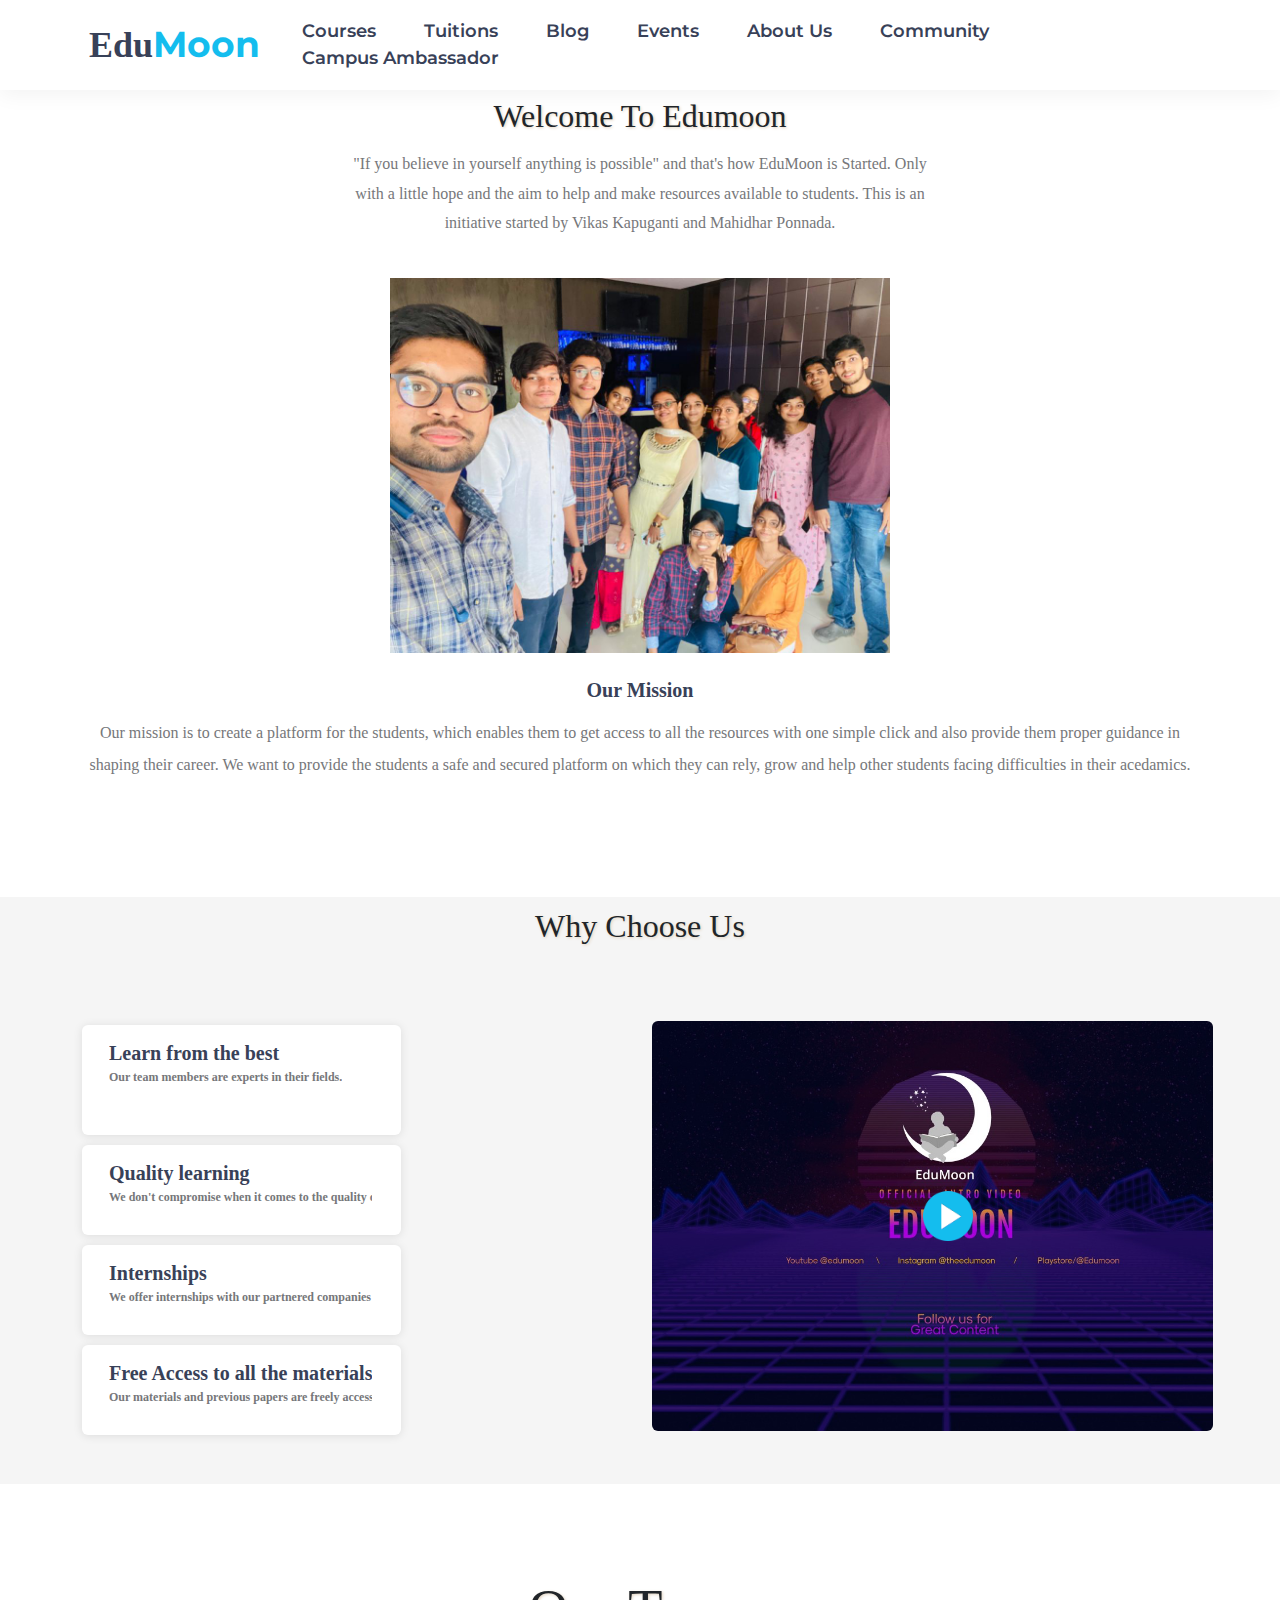
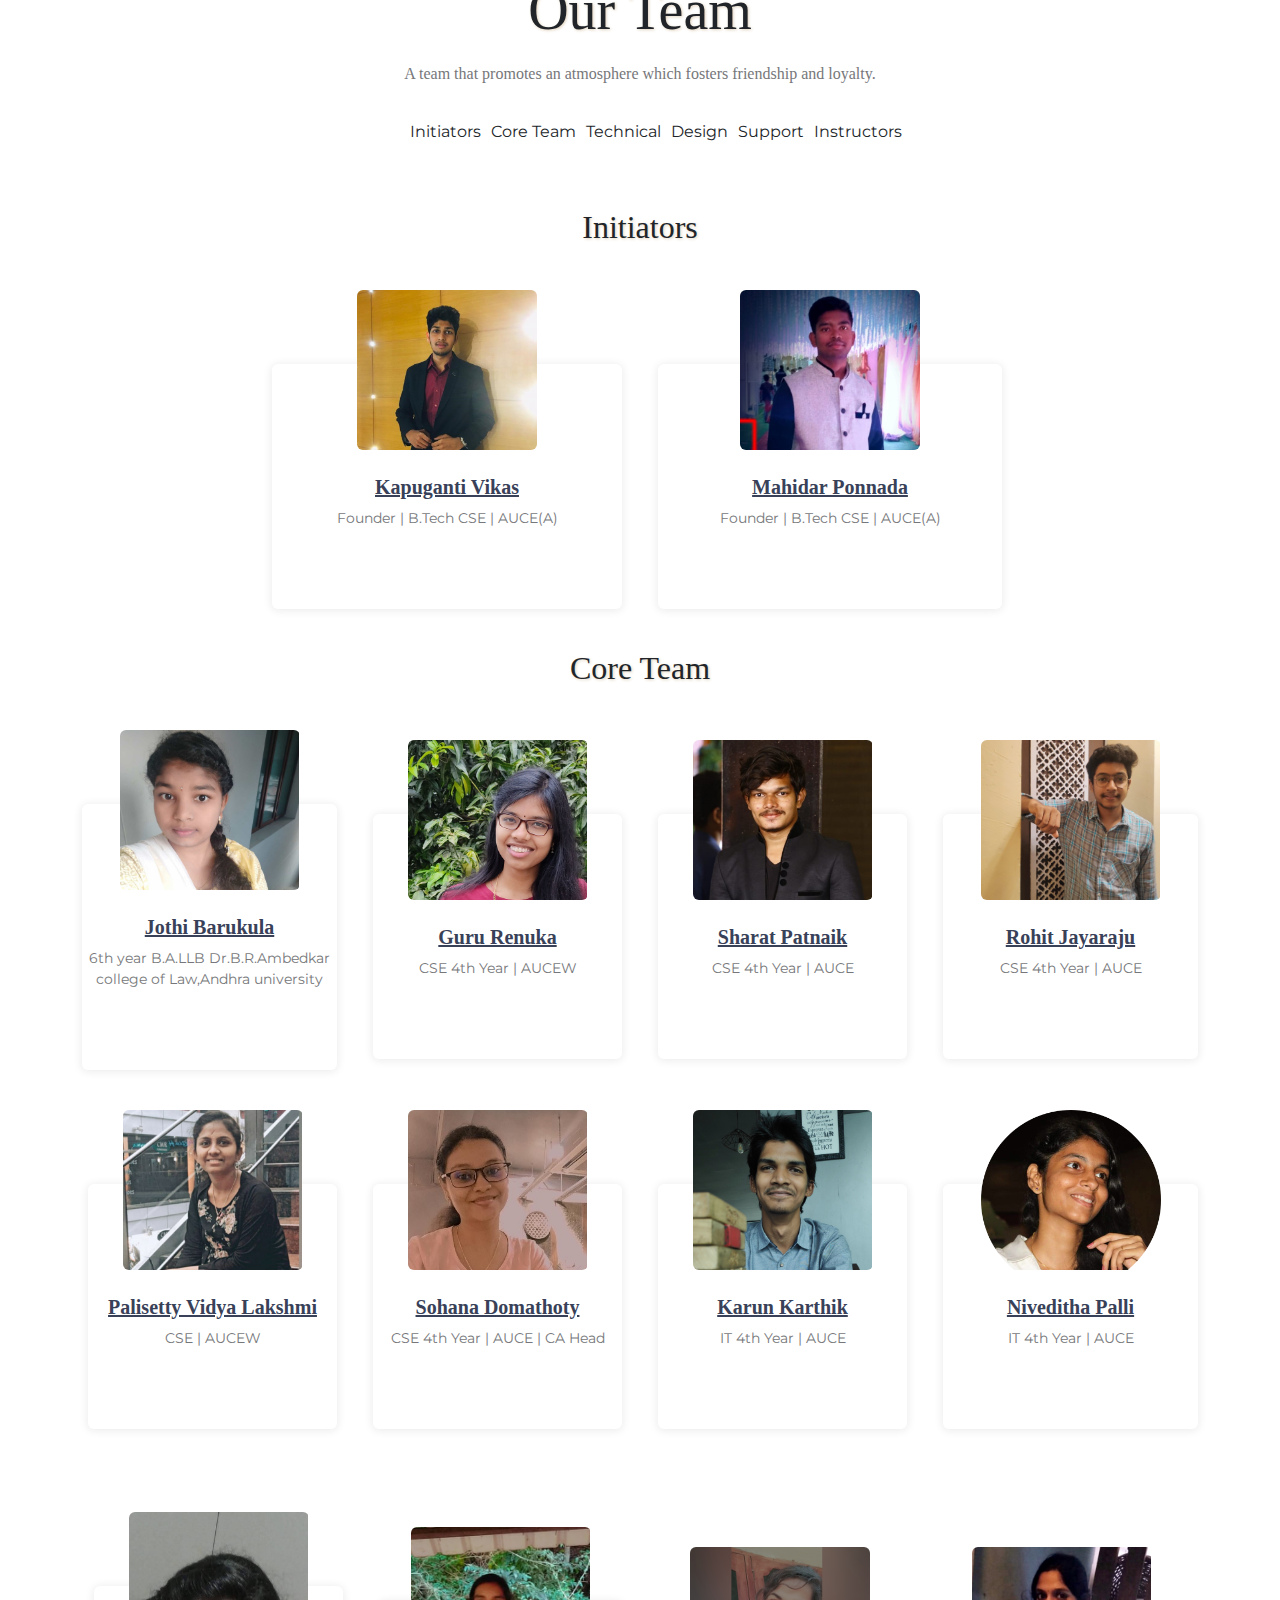
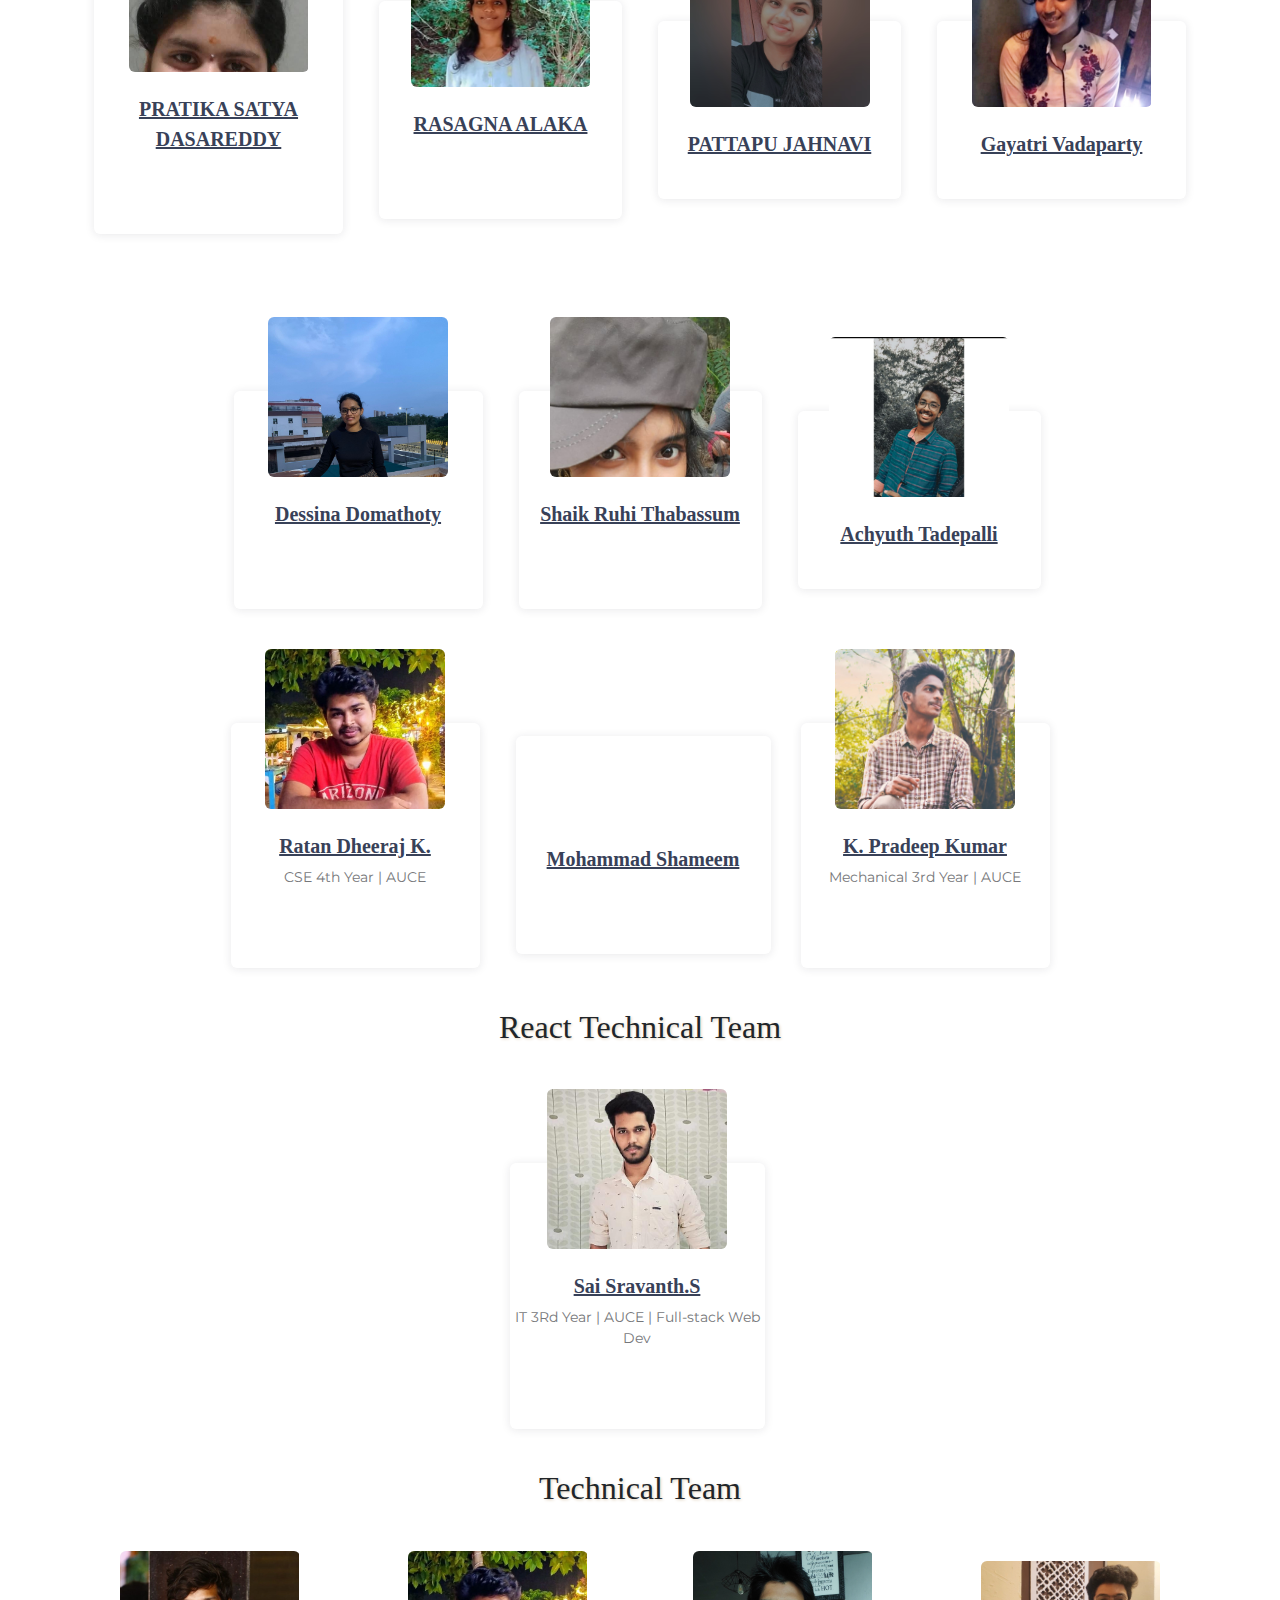
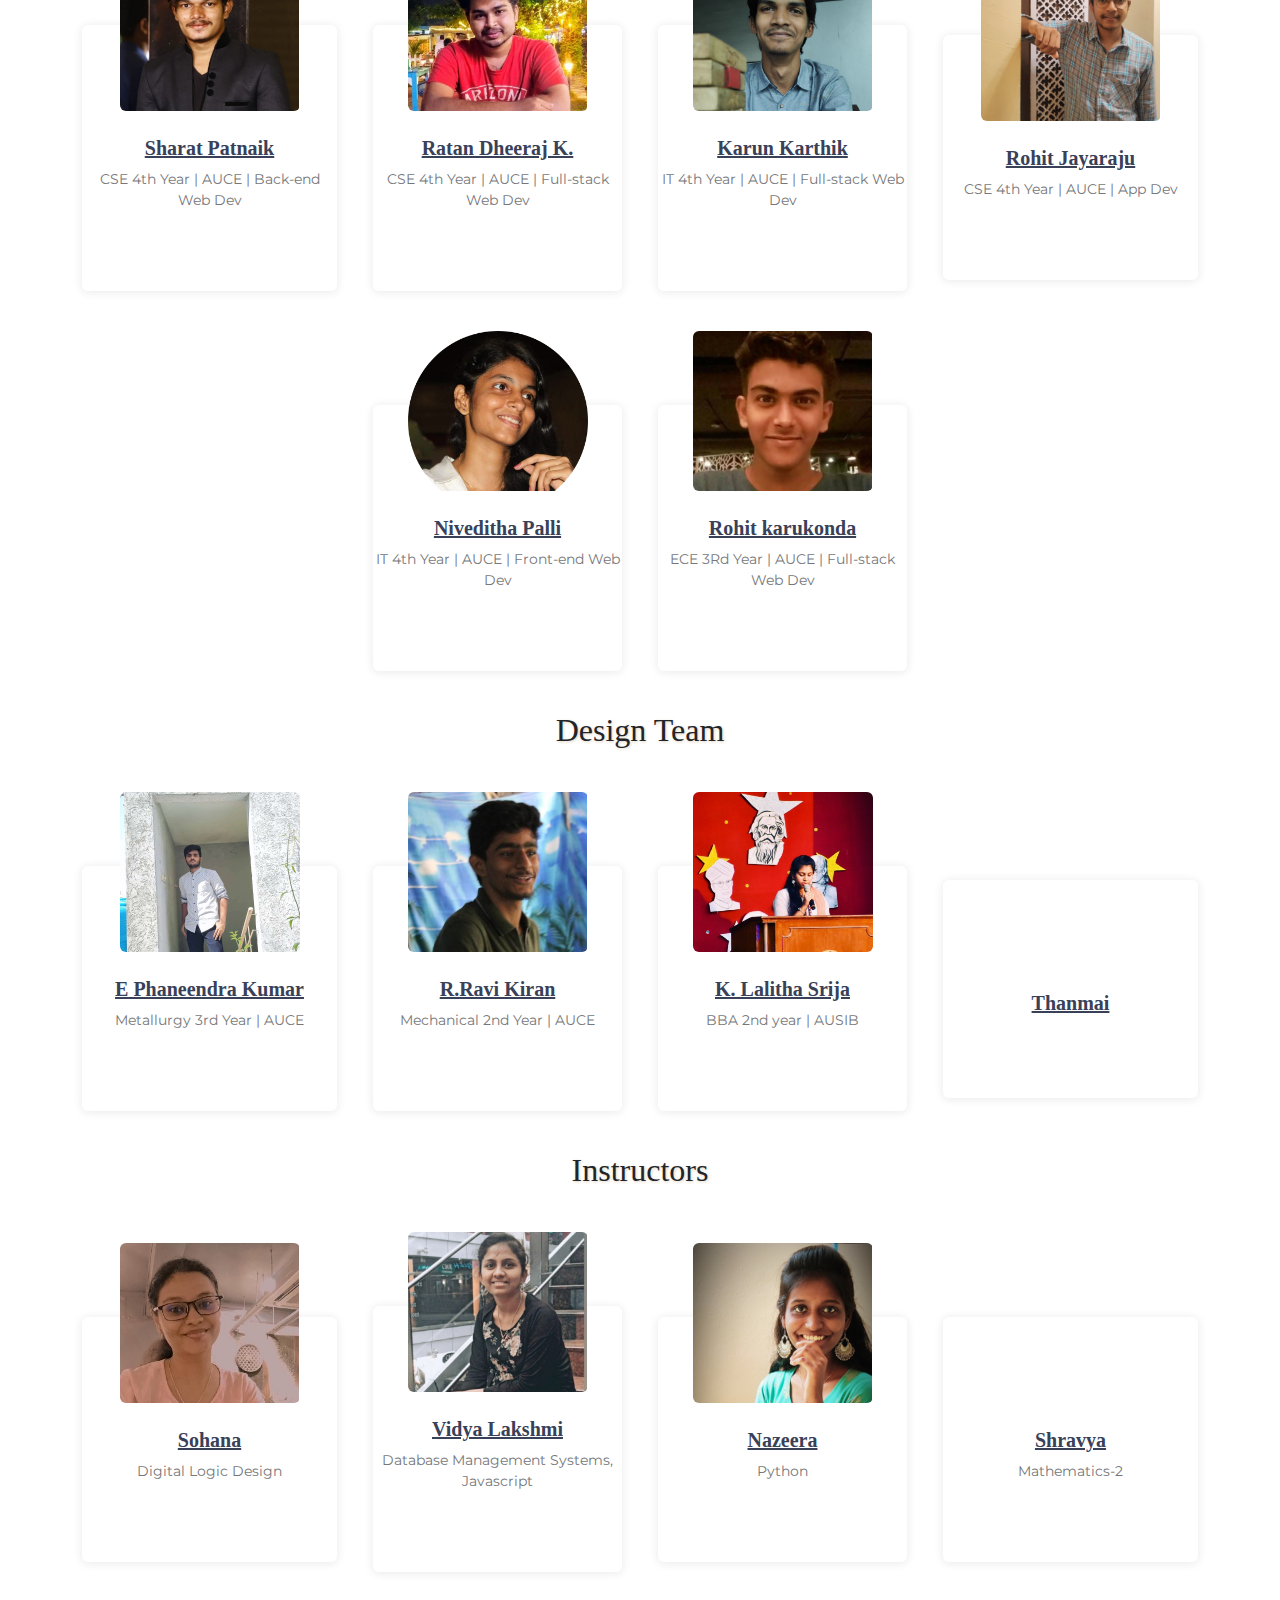
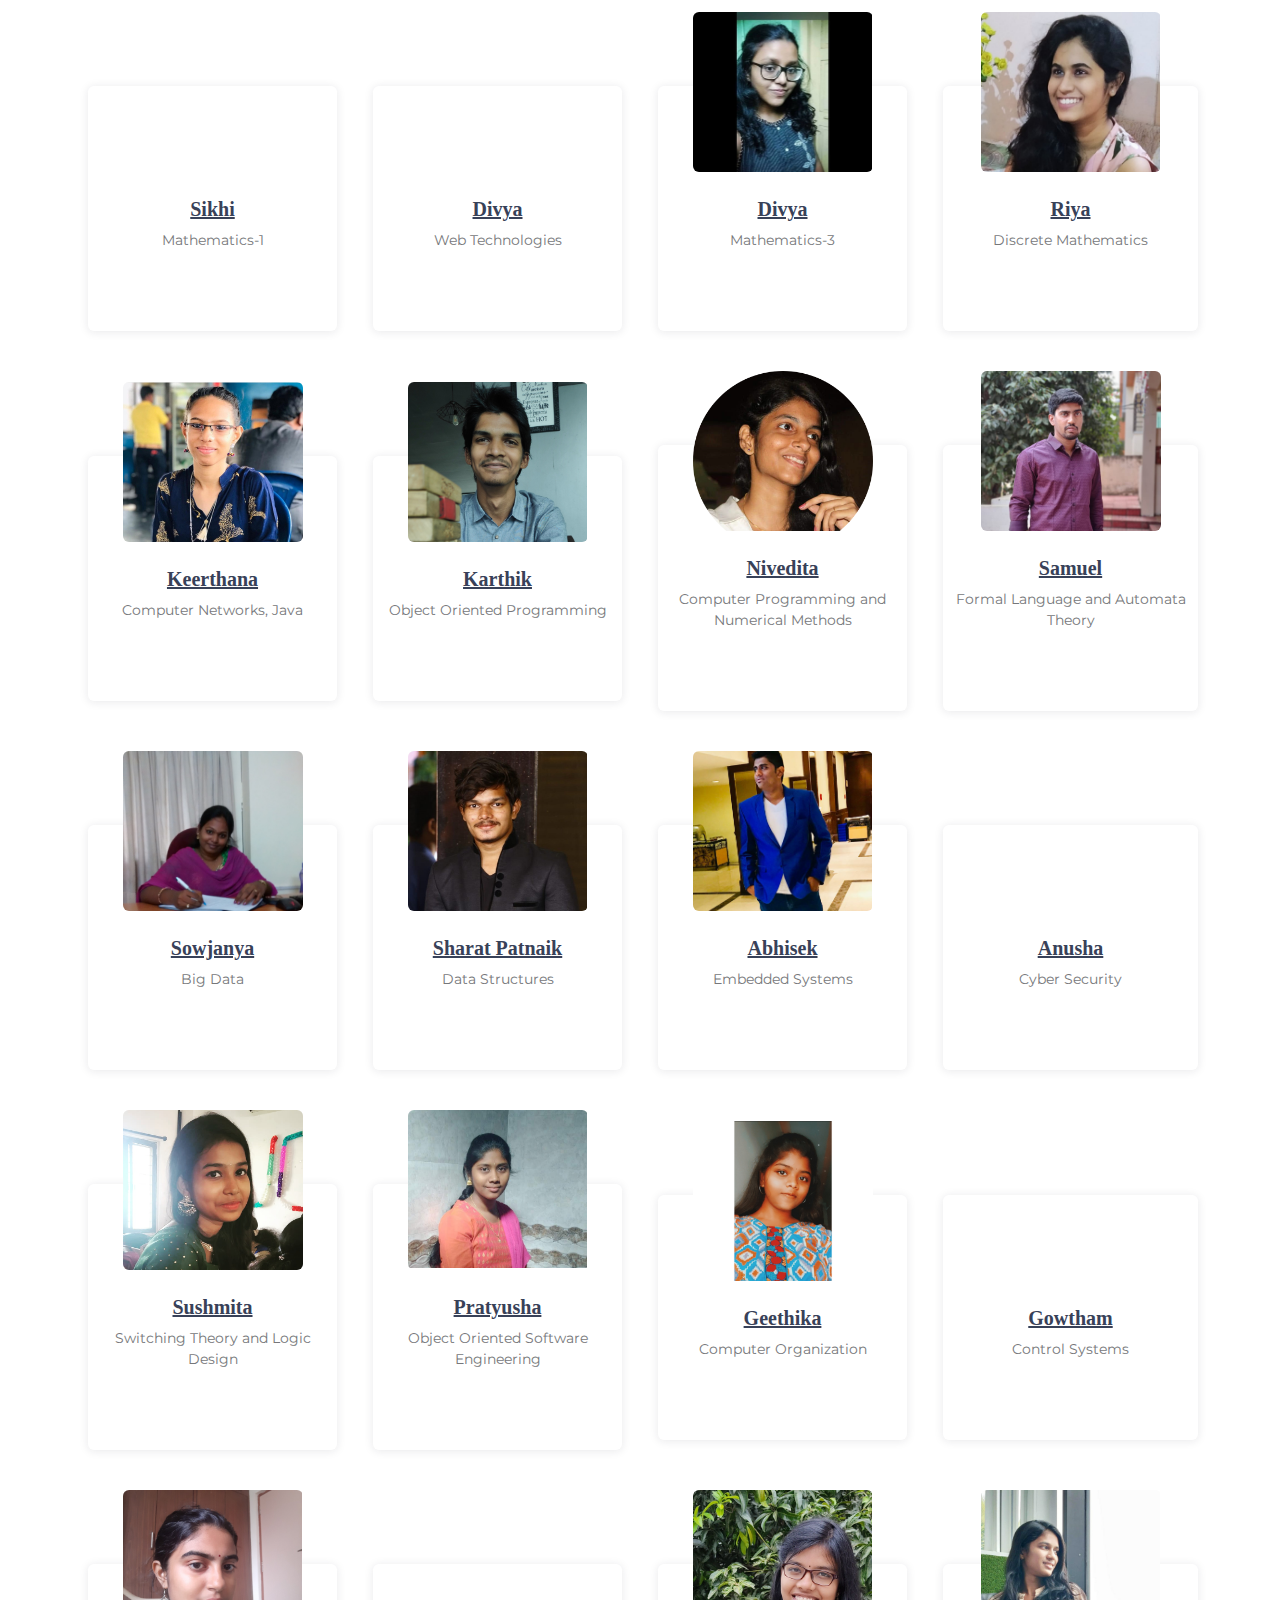
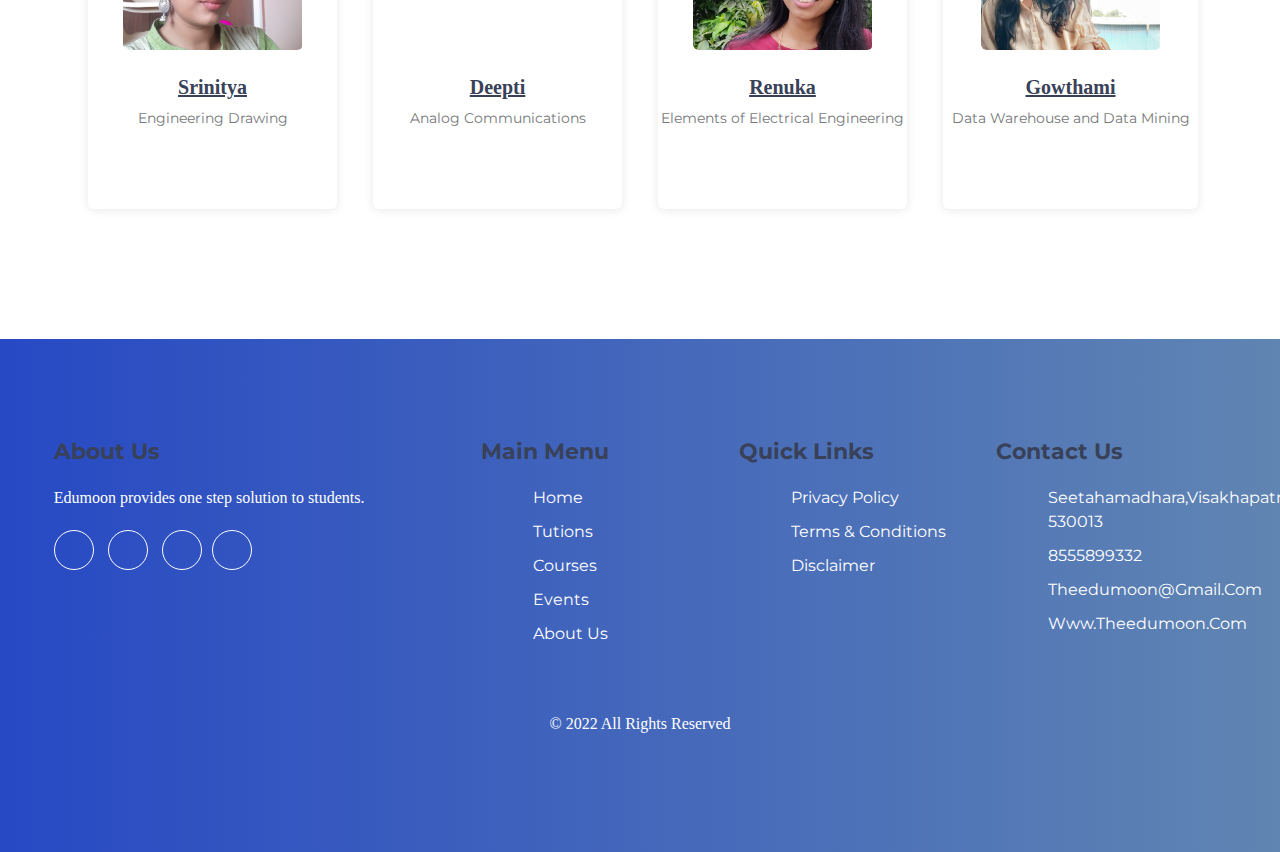
==== commit 510d1851: "version 2" ====
--- a/about.html
+++ b/about.html
@@ -1,6 +1,6 @@
 <!DOCTYPE html>
 <html lang="en"><head><meta charset="utf-8">
-    <link rel="icon" href="../public/favicon.ico">
+    <link rel="icon" href="./public/favicon.ico">
     <meta name="viewport" content="width=device-width,initial-scale=1">
     <meta name="theme-color" content="#000000">
     <meta name="description" content="Web site created using create-react-app">
@@ -10,41 +10,41 @@
     <title>EDUMOON</title>
     <link href="plugins/font-awesome-4.7.0/css/font-awesome.min.css" rel="stylesheet">
     <link rel="stylesheet" href="https://cdn.jsdelivr.net/npm/@fortawesome/fontawesome-free@5.15.4/css/fontawesome.min.css" integrity="sha384-jLKHWM3JRmfMU0A5x5AkjWkw/EYfGUAGagvnfryNV3F9VqM98XiIH7VBGVoxVSc7" crossorigin="anonymous">
-    <link rel="stylesheet" href="../components/style.css">
+    <link rel="stylesheet" href="style.css">
     <link href="https://fonts.googleapis.com/css2?family=Montserrat:wght@400;500;700;900&amp;display=swap" rel="stylesheet">
     <link href="https://fonts.googleapis.com/css2?family=Montserrat:wght@400;500;700;900&amp;display=swap" rel="stylesheet"><link href="https://cdn.jsdelivr.net/npm/bootstrap@5.1.0/dist/css/bootstrap.min.css" rel="stylesheet"><link href="https://cdnjs.cloudflare.com/ajax/libs/animate.css/3.7.2/animate.min.css" rel="stylesheet">
     <link href="https://unpkg.com/boxicons@2.0.7/css/boxicons.min.css" rel="stylesheet">
-    <link href="https://cdn.jsdelivr.net/npm/bootstrap@5.0.1/dist/css/bootstrap.min.css" rel="stylesheet" integrity="sha384-+0n0xVW2eSR5OomGNYDnhzAbDsOXxcvSN1TPprVMTNDbiYZCxYbOOl7+AMvyTG2x" crossorigin="anonymous"><meta name="viewport" content="width=device-width,initial-scale=1"><link rel="stylesheet" href="../components/style.css"><link href="https://fonts.googleapis.com/css2?family=Montserrat:wght@400;500;700;900&amp;display=swap" rel="stylesheet"><link href="https://fonts.googleapis.com/css2?family=Montserrat:wght@400;500;700;900&amp;display=swap" rel="stylesheet"><link href="https://cdn.jsdelivr.net/npm/bootstrap@5.1.0/dist/css/bootstrap.min.css" rel="stylesheet">
+    <link href="https://cdn.jsdelivr.net/npm/bootstrap@5.0.1/dist/css/bootstrap.min.css" rel="stylesheet" integrity="sha384-+0n0xVW2eSR5OomGNYDnhzAbDsOXxcvSN1TPprVMTNDbiYZCxYbOOl7+AMvyTG2x" crossorigin="anonymous"><meta name="viewport" content="width=device-width,initial-scale=1"><link rel="stylesheet" href="style.css"><link href="https://fonts.googleapis.com/css2?family=Montserrat:wght@400;500;700;900&amp;display=swap" rel="stylesheet"><link href="https://fonts.googleapis.com/css2?family=Montserrat:wght@400;500;700;900&amp;display=swap" rel="stylesheet"><link href="https://cdn.jsdelivr.net/npm/bootstrap@5.1.0/dist/css/bootstrap.min.css" rel="stylesheet">
     <link href="https://cdnjs.cloudflare.com/ajax/libs/animate.css/3.7.2/animate.min.css" rel="stylesheet">
     <link href="https://unpkg.com/boxicons@2.0.7/css/boxicons.min.css" rel="stylesheet">
     <link href="https://cdn.jsdelivr.net/npm/bootstrap@5.0.1/dist/css/bootstrap.min.css" rel="stylesheet" integrity="sha384-+0n0xVW2eSR5OomGNYDnhzAbDsOXxcvSN1TPprVMTNDbiYZCxYbOOl7+AMvyTG2x" crossorigin="anonymous"><link rel="stylesheet" href="https://cdnjs.cloudflare.com/ajax/libs/animate.css/4.1.1/animate.min.css"><link href="https://cdn.jsdelivr.net/npm/bootstrap@5.0.0-beta3/dist/css/bootstrap.min.css" rel="stylesheet" integrity="sha384-eOJMYsd53ii+scO/bJGFsiCZc+5NDVN2yr8+0RDqr0Ql0h+rP48ckxlpbzKgwra6" crossorigin="anonymous"><meta http-equiv="X-UA-Compatible" content="IE=edge,chrome=1"><meta name="description" content="Slicebox - 3D Image Slider with Fallback">
     <meta name="keywords" content="jquery, css3, 3d, webkit, fallback, slider, css3, 3d transforms, slices, rotate, box, automatic"><meta name="author" content="Pedro Botelho for Codrops">
     <script type="text/javascript" src="modernizr.custom.46884.js"></script>
-    <link rel="stylesheet" href="../components/about.css">
+    <link rel="stylesheet" href="./components/about.css">
     <link rel="stylesheet" href="https://cdn.jsdelivr.net/npm/@fortawesome/fontawesome-free@5.15.4/css/fontawesome.min.css" integrity="sha384-jLKHWM3JRmfMU0A5x5AkjWkw/EYfGUAGagvnfryNV3F9VqM98XiIH7VBGVoxVSc7" crossorigin="anonymous">
     <link rel="stylesheet" href="https://cdnjs.cloudflare.com/ajax/libs/font-awesome/6.0.0-beta2/css/all.min.css" integrity="sha512-YWzhKL2whUzgiheMoBFwW8CKV4qpHQAEuvilg9FAn5VJUDwKZZxkJNuGM4XkWuk94WCrrwslk8yWNGmY1EduTA==" crossorigin="anonymous" referrerpolicy="no-referrer"><script defer="defer" src="/Edumoon2.o/static/js/main.5b14f42c.js"></script><link href="/Edumoon2.o/static/css/main.b860d491.css" rel="stylesheet"></head><body><noscript>You need to enable JavaScript to run this app.</noscript><div id="root"><div style="overflow-x: hidden;"><div><div class="sidebar open" style="display: block;"><div class="logo-details"><i class="bx bxs-moon icon"></i><div class="logo_name"><span style="color: blue;">Edu</span>Moon</div></div><ul class="nav-list">
-                        <li><a href="../src/courses.html"><i class="bx bxs-bookmark"></i><span id="btn1" class=" links_name">Courses</span></a><span class="tooltip">Courses</span></li>
-                            <li><a href="../src/tutions.html"><i class="bx bxs-cloud-download"></i><span id="btn2" class=" links_name">Tuitions</span></a><span class="tooltip">Tutions</span></li>
-                            <li><a href="../src/blog.html"><i class="bx bx-pie-chart-alt-2"></i><span id="btn3" class=" links_name">Blog</span></a><span class="tooltip">BLOG</span></li>
-                            <li><a href="../src/events.html"><i class="bx bxs-calendar-event"></i><span id="btn4" class="ktn links_name">Events</span></a><span class="tooltip">Events</span></li>
-                            <li><a href="../src/about.html"><i class="bx bxs-camera"></i><span id="btn5" class=" links_name">About Us</span></a><span class="tooltip">Gallery</span></li>
-                            <li><a href="../src/community.html"><i class="bx bxs-info-circle"></i><span id="btn6" class=" links_name">Community</span></a><span class="tooltip">About</span></li>
-                            <li><a href="../src/ca.html"><i class="bx bxs-user"></i><span id="btn7" class=" links_name">Campus Ambassador</span></a><span class="tooltip">Campus Ambassador</span></li></ul>
+                        <li><a href="./courses.html"><i class="bx bxs-bookmark"></i><span id="btn1" class=" links_name">Courses</span></a><span class="tooltip">Courses</span></li>
+                            <li><a href="./tutions.html"><i class="bx bxs-cloud-download"></i><span id="btn2" class=" links_name">Tuitions</span></a><span class="tooltip">Tutions</span></li>
+                            <li><a href="./blog.html"><i class="bx bx-pie-chart-alt-2"></i><span id="btn3" class=" links_name">Blog</span></a><span class="tooltip">BLOG</span></li>
+                            <li><a href="./events.html"><i class="bx bxs-calendar-event"></i><span id="btn4" class="ktn links_name">Events</span></a><span class="tooltip">Events</span></li>
+                            <li><a href="./about.html"><i class="bx bxs-camera"></i><span id="btn5" class=" links_name">About Us</span></a><span class="tooltip">Gallery</span></li>
+                            <li><a href="./community.html"><i class="bx bxs-info-circle"></i><span id="btn6" class=" links_name">Community</span></a><span class="tooltip">About</span></li>
+                            <li><a href="./ca.html"><i class="bx bxs-user"></i><span id="btn7" class=" links_name">Campus Ambassador</span></a><span class="tooltip">Campus Ambassador</span></li></ul>
                       </div></div><div><header class="header"><div class="top_bar"><div class="top_bar_container"><div class="container"><div class="row"><div class="col"><div class="top_bar_content d-flex flex-row align-items-center justify-content-start" style="position: fixed;"><ul class="top_bar_contact_list"><li><div class="question">Have any questions?</div></li><li><i class="fa fa-phone" aria-hidden="true"></i><div>+91-8555899332</div></li><li><i class="bx bx-envelope" aria-hidden="true"></i><div>edumoonhelpdesk@gmail.com</div></li></ul></div><a href="lms/" style="float: right; background-color: aliceblue;">Register or Login</a></div></div></div></div></div><div class="header_container"><div class="container"><div class="row"><div class="col"><div class="
  header_content
  d-flex
  flex-row
  align-items-center
  justify-content-start
- "><div class="logo_container"><a href="../src/index.html"><div class="logo_text">Edu<span>Moon</span></div></a>
+ "><div class="logo_container"><a href="./index.html"><div class="logo_text">Edu<span>Moon</span></div></a>
                       </div><nav class="main_nav_container ml-auto"><ul class="main_nav">
-            <li><a href="../src/courses.html">Courses</a></li>
-            <li><a href="../src/tutions.html">Tuitions</a></li>
-            <li><a href="../src/blog.html">Blog</a></li>
-            <li><a href="../src/events.html">Events</a></li>
-            <li><a href="../src/about.html">About Us</a></li>
-            <li><a href="../src/community.html">Community</a></li>
-            <li><a href="../src/ca.html">Campus Ambassador</a></li>
+            <li><a href="./courses.html">Courses</a></li>
+            <li><a href="./tutions.html">Tuitions</a></li>
+            <li><a href="./blog.html">Blog</a></li>
+            <li><a href="./events.html">Events</a></li>
+            <li><a href="./about.html">About Us</a></li>
+            <li><a href="./community.html">Community</a></li>
+            <li><a href="./ca.html">Campus Ambassador</a></li>
                       <div class="shopping_cart"></div></ul><i class="fa fa-bars menu_mm" id="btn" style="float: right; margin-top: 4px; margin-left: 30px;"></i><div class="hamburger menu_mm"></div></nav></div></div></div></div></div><div class="header_search_container"><div class="container"><div class="row"><div class="col"><div class="
  header_search_content
  d-flex
@@ -66,12 +66,12 @@
                     <div class="section_title_container text-center">
                         <h2 class="section_title">Welcome To Edumoon</h2>
                         <div class="section_subtitle">
-                            <p>"If you believe in yourself anything is possible" and that's how EduMoon is Started. Only with a little hope and the aim to help and make resources available to students. This is an initiative started by Vikas Kapuganti and Mahidhar Ponnada.</p></div></div></div></div><div class="row about_row pt-3 mt-2"><div class="col text-center"><div class="about_item"><div class="about_item_image"><img src="../public/images/team.jpeg" width="500px" alt=""></div>
+                            <p>"If you believe in yourself anything is possible" and that's how EduMoon is Started. Only with a little hope and the aim to help and make resources available to students. This is an initiative started by Vikas Kapuganti and Mahidhar Ponnada.</p></div></div></div></div><div class="row about_row pt-3 mt-2"><div class="col text-center"><div class="about_item"><div class="about_item_image"><img src="./public/images/team.jpeg" width="500px" alt=""></div>
                             <div class="about_item_title"><a href="#">Our Mission</a></div>
                             <div class="about_item_text">
                                 <p>Our mission is to create a platform for the students, which enables them to get access to all the resources with one simple click and also provide them proper guidance in shaping their career. We want to provide the students a safe and secured platform on which they can rely, grow and help other students facing difficulties in their acedamics.</p></div></div></div></div></div></div> 
     <div class="feature " style="background-color: whitesmoke;">
-        <div class="feature_background" style="background-image: url('../public/images/courses_background.jpg');"></div><div class="container"><div class="row"><div class="col"><div class="section_title_container text-center">
+        <div class="feature_background" style="background-image: url('./public/images/courses_background.jpg');"></div><div class="container"><div class="row"><div class="col"><div class="section_title_container text-center">
         <h2 class="section_title">Why Choose Us</h2></div></div></div><div class="row feature_row"><div class="col-lg-6 feature_col"><div class="feature_content"><div class="accordions"><div class="elements_accordions"><div class="accordion_container"><div class="accordion d-flex flex-row align-items-center active"><div>Learn from the best  <p style="font-size: 12px; font-weight: bold;">Our team members are experts in their fields.</p></div></div><div class="accordion_panel"></div></div><div class="accordion_container"><div class="
         accordion
         d-flex
@@ -83,67 +83,67 @@
         flex-column
         align-items-center
         justify-content-center
-        "><div class="feature_video_background" style="background-image: url('../public/images/preview.jpeg');"></div><a class="vimeo feature_video_button" href="https://www.youtube.com/embed/nCowhmOtpZw" title="EduMoon Intro Video">
-            <img src="../public/images/play.png" width="50px" alt="" style="position: relative; top: -240px; left: 20px;"></a></div></div></div></div></div>
+        "><div class="feature_video_background" style="background-image: url('./public/images/preview.jpeg');"></div><a class="vimeo feature_video_button" href="https://www.youtube.com/embed/nCowhmOtpZw" title="EduMoon Intro Video">
+            <img src="./public/images/play.png" width="50px" alt="" style="position: relative; top: -240px; left: 20px;"></a></div></div></div></div></div>
         <div class="team"><div class="container"><div class="row">
-            <div class="col"><div class="section_title_container text-center"><h2 class="section_title" style="font-size: 3.5rem;">Our Team</h2><div class="section_subtitle"><p>A team that promotes an atmosphere which fosters friendship and loyalty.</p></div></div></div></div><div class="quick-links"><ul><li><i class="fa fa-flag" aria-hidden="true"></i> Initiators</li><li id="initiators"><i class="fa fa-star" aria-hidden="true"></i> Core Team</li><li><i class="fa fa-code" aria-hidden="true"></i> Technical</li><li><i class="fa fa-pencil-square" aria-hidden="true"></i> Design</li><li><i class="fa fa-heart" aria-hidden="true"></i> Support</li><li><i class="fa fa-graduation-cap" aria-hidden="true"></i> Instructors</li></ul></div><h2 class="section_title text-center pt-5">Initiators</h2><div class="row team_row" id="initiators"><div class="col-md-4 team_col"><div class="team_item"><div class="team_image"><img src="../public/images/vikas.jpeg" alt=""></div><div class="team_body"><div class="team_title"><a href="#">Kapuganti Vikas</a></div><div class="team_subtitle">Founder | B.Tech CSE | AUCE(A)</div><div class="social_list"><ul><li><a href="https://www.linkedin.com/in/kapuganti-prabhu-vikas-ba45831b2/"><i class="fab fa-linkedin-in"></i></a></li><li><a href="https://www.instagram.com/prabhu_vikas/"><i class="fab fa-instagram" aria-hidden="true"></i></a></li></ul></div></div></div></div><div class="col-md-4 team_col"><div class="team_item"><div class="team_image"><img src="../public/images/mahidhar.jpeg" alt=""></div><div class="team_body"><div class="team_title"><a href="#">Mahidar Ponnada</a></div><div class="team_subtitle" id="core-team">Founder | B.Tech CSE | AUCE(A)</div><div class="social_list"><ul><li><a href="https://www.linkedin.com/in/mahidhar-ponnada-629443199/"><i class="fab fa-linkedin-in" aria-hidden="true"></i></a></li><li><a href="https://www.instagram.com/mahidhar_p/"><i class="fab fa-instagram" aria-hidden="true"></i></a></li></ul></div></div></div></div></div><h2 class="section_title text-center">Core Team</h2><div class="row team_row"><div class="col-md-3 team_col"><div class="team_item"><div class="team_image"><img src="../public/images/jothi.jpg" alt=""></div><div class="team_body"><div class="team_title"><a href="#">Jothi Barukula</a></div><div class="team_subtitle">6th year B.A.LLB Dr.B.R.Ambedkar college of Law,Andhra university</div><div class="social_list"><ul><li><a href="https://www.linkedin.com/in/jothi-barukula-b252541aa"><i class="fab fa-linkedin-in" aria-hidden="true"></i></a></li><li><a href="https://www.instagram.com/jothibarukula/"><i class="fab fa-instagram" aria-hidden="true"></i></a></li></ul></div></div></div></div><div class="col-md-3 team_col"><div class="team_item"><div class="team_image"><img src="../public/images/renuka.jpg" alt=""></div><div class="team_body"><div class="team_title"><a href="#">Guru Renuka</a></div><div class="team_subtitle">CSE 4th Year | AUCEW</div><div class="social_list"><ul><li><a href="https://www.linkedin.com/in/guru-renuka-95a1b0178"><i class="fab fa-linkedin-in" aria-hidden="true"></i></a></li><li><a href="https://www.instagram.com/renuka_guru_"><i class="fab fa-instagram" aria-hidden="true"></i></a></li></ul></div></div></div></div><div class="col-lg-3 col-md-6 team_col"><div class="team_item"><div class="team_image"><img src="../public/images/sharat.jpg" alt=""></div><div class="team_body"><div class="team_title"><a href="#">Sharat Patnaik</a></div><div class="team_subtitle">CSE 4th Year | AUCE </div><div class="social_list"><ul><li><a href="https://www.linkedin.com/in/sharat-patnayakuni-3882141ab/"><i class="fab fa-linkedin-in" aria-hidden="true"></i></a></li><li><a href="https://www.instagram.com/sharat__patnaik/"><i class="fab fa-instagram" aria-hidden="true"></i></a></li><li><a href="#"><i class="fab fa-github" aria-hidden="true"></i></a></li></ul></div></div></div></div><div class="col-lg-3 col-md-6 team_col"><div class="team_item"><div class="team_image"><img src="../public/images/rohit.jpeg" alt=""></div><div class="team_body"><div class="team_title"><a href="#">Rohit Jayaraju</a></div><div class="team_subtitle">CSE 4th Year | AUCE </div><div class="social_list"><ul><li><a href="https://www.linkedin.com/in/rohit-jayaraju-0749191a8/"><i class="fab fa-linkedin-in" aria-hidden="true"></i></a></li><li><a href="https://www.instagram.com/rohit_jayaraju/"><i class="fab fa-instagram" aria-hidden="true"></i></a></li><li><a href="https://github.com/rohitrj22"><i class="fab fa-github" aria-hidden="true"></i></a></li></ul></div></div></div></div><div class="col-md-3 team_col"><div class="team_item"><div class="team_image"><img src="../public/images/vidya.jpg" alt=""></div><div class="team_body"><div class="team_title"><a href="#">Palisetty Vidya Lakshmi</a></div><div class="team_subtitle">CSE  | AUCEW</div><div class="social_list"><ul><li><a href="https://www.linkedin.com/in/vidya-lakshmi-palisetty-61b49917a"><i class="fab fa-linkedin-in" aria-hidden="true"></i></a></li><li><a href="https://www.instagram.com/vidyalakshmi266"><i class="fab fa-instagram" aria-hidden="true"></i></a></li></ul></div></div></div></div><div class="col-md-3 team_col"><div class="team_item"><div class="team_image"><img src="../public/images/sohana.jpg" alt=""></div><div class="team_body"><div class="team_title"><a href="#">Sohana Domathoty</a></div><div class="team_subtitle">CSE 4th Year | AUCE | CA Head</div><div class="social_list"><ul><li><a href="https://www.linkedin.com/in/sohana-domathoty-8042041a9"><i class="fab fa-linkedin-in" aria-hidden="true"></i></a></li><li><a href="https://www.instagram.com/sohana_0304"><i class="fab fa-instagram" aria-hidden="true"></i></a></li></ul></div></div></div></div><div class="col-lg-3 col-md-6 team_col"><div class="team_item"><div class="team_image"><img src="../public/images/karun.jpg" alt=""></div><div class="team_body"><div class="team_title"><a href="#">Karun Karthik</a></div><div class="team_subtitle">IT 4th Year | AUCE </div><div class="social_list"><ul><li><a href="https://www.linkedin.com/in/karun-karthik-5a0794187/"><i class="fab fa-linkedin-in" aria-hidden="true"></i></a></li><li><a href="https://www.instagram.com/_.karun._/"><i class="fab fa-instagram" aria-hidden="true"></i></a></li></ul></div></div></div></div><div class="col-lg-3 col-md-6 team_col"><div class="team_item"><div class="team_image"><img src="../public/images/niveditha.png" alt=""></div><div class="team_body"><div class="team_title"><a href="#">Niveditha Palli</a></div><div class="team_subtitle">IT 4th Year | AUCE </div><div class="social_list"><ul><li><a href="https://www.linkedin.com/in/niveditha-palli-9493171b7"><i class="fab fa-linkedin-in" aria-hidden="true"></i></a></li><li><a href="https://www.instagram.com/niveditha_palli"><i class="fab fa-instagram" aria-hidden="true"></i></a></li></ul></div></div></div></div><div class="row team_row"><div class="col-md-3 team_col"><div class="team_item"><div class="team_image"><img src="../public/images/k1.jpg" alt=""></div><div class="team_body"><div class="team_title"><a href="#">PRATIKA SATYA DASAREDDY</a></div><div class="team_subtitle"></div><div class="social_list"><ul><li></li></ul></div></div></div></div><div class="col-md-3 team_col"><div class="team_item"><div class="team_image"><img src="../public/images/k2.jpg" alt=""></div><div class="team_body"><div class="team_title"><a href="#">RASAGNA ALAKA</a></div><div class="team_subtitle"></div><div class="social_list"><ul><li></li></ul></div></div></div></div><div class="col-md-3 team_col"><div class="team_item"><div class="team_image"><img src="../public/images/k3.jpg" alt=""></div><div class="team_body"><div class="team_title"><a href="#">PATTAPU JAHNAVI</a></div><div class="team_subtitle"></div><div class="social_list"><ul></ul></div></div></div></div><div class="col-md-3 team_col"><div class="team_item"><div class="team_image"><img src="../public/images/k4.jpg" alt=""></div><div class="team_body"><div class="team_title"><a href="#">Gayatri Vadaparty</a></div><div class="team_subtitle" id="support"></div><div class="social_list"><ul></ul></div></div></div></div></div><div class="row team_row"><div class="col-md-3 team_col"><div class="team_item"><div class="team_image"><img src="../public/images/k5.jpg" alt=""></div><div class="team_body"><div class="team_title"><a href="#">Dessina Domathoty</a></div><div class="team_subtitle"></div><div class="social_list"><ul><li></li></ul></div></div></div></div><div class="col-md-3 team_col"><div class="team_item"><div class="team_image"><img src="../public/images/k6.jpg" alt=""></div><div class="team_body"><div class="team_title"><a href="#">Shaik Ruhi Thabassum</a></div><div class="team_subtitle"></div><div class="social_list"><ul><li></li></ul></div></div></div></div><div class="col-md-3 team_col"><div class="team_item"><div class="team_image"><img src="../public/images/k7.jpg" alt=""></div><div class="team_body"><div class="team_title"><a href="#">Achyuth Tadepalli</a></div><div class="team_subtitle"></div><div class="social_list"><ul></ul></div></div></div></div></div><div class="col-lg-3 col-md-6 team_col"><div class="team_item"><div class="team_image"><img src="../public/images/ratan-dheeraj.jpg" alt=""></div><div class="team_body"><div class="team_title"><a href="#">Ratan Dheeraj K.</a></div><div class="team_subtitle">CSE 4th Year | AUCE </div><div class="social_list"><ul><li><a href="https://www.linkedin.com/in/ratan-dheeraj-kadirikota-76b005193/"><i class="fab fa-linkedin-in" aria-hidden="true"></i></a></li><li><a href="https://www.instagram.com//ratan_dheeraj/"><i class="fab fa-instagram" aria-hidden="true"></i></a></li><li><a href="https://github.com/ratandheeraj"><i class="fab fa-github" aria-hidden="true"></i></a></li></ul></div></div></div></div><div class="col-md-3 team_col"><div class="team_item"><div class="team_image"><img src="../public/images/shameem.Jfif" alt=""></div><div class="team_body"><div class="team_title"><a href="#">Mohammad Shameem</a></div><div class="team_subtitle"></div><div class="social_list"><ul><li><a href="https://www.linkedin.com/in/mohammad-shameem-344883206"><i class="fab fa-linkedin-in" aria-hidden="true"></i></a></li><li><a href="https://www.instagram.com/_._s.h.a.m.e.e.m_._"><i class="fab fa-instagram" aria-hidden="true"></i></a></li></ul></div></div></div></div><div class="col-md-3 team_col"><div class="team_item"><div class="team_image"><img src="../public/images/pradeep.jpeg" alt=""></div><div class="team_body"><div class="team_title"><a href="#">K. Pradeep Kumar</a></div><div class="team_subtitle" id="technical">Mechanical 3rd Year | AUCE</div><div class="social_list"><ul><li><a href="#"><i class="fab fa-linkedin-in" aria-hidden="true"></i></a></li><li><a href="https://www.instagram.com/Pradeep_kp_257"><i class="fab fa-instagram" aria-hidden="true"></i></a></li></ul></div></div></div></div></div><h2 class="section_title text-center">React Technical Team</h2><div class="row team_row"><div class="col-lg-3 col-md-6 team_col"><div class="team_item"><div class="team_image"><a href="./images/sravanth.jpg"><img src="../public/images/sravanth.jpg" alt=""></a></div><div class="team_body"><div class="team_title"><a href="#">Sai Sravanth.S</a></div><div class="team_subtitle">IT 3Rd Year | AUCE | Full-stack Web Dev</div><div class="social_list"><ul><li><a href="https://www.linkedin.com/in/sai-sravanth-62431a212"><i class="fab fa-linkedin-in" aria-hidden="true"></i></a></li><li><a href="  https://www.instagram.com/Sunkarisaisravanth/"><i class="fab fa-instagram" aria-hidden="true"></i></a></li><li><a href="https://github.com/Sravanth-007"><i class="fab fa-github" aria-hidden="true"></i></a></li></ul></div></div></div></div></div><h2 class="section_title text-center">Technical Team</h2><div class="row team_row"><div class="col-lg-3 col-md-6 team_col"><div class="team_item"><div class="team_image"><img src="../public/images/sharat.jpg" alt=""></div><div class="team_body"><div class="team_title"><a href="#">Sharat Patnaik</a></div><div class="team_subtitle">CSE 4th Year | AUCE | Back-end Web Dev</div><div class="social_list"><ul><li><a href="https://www.linkedin.com/in/sharat-patnayakuni-3882141ab/"><i class="fab fa-linkedin-in" aria-hidden="true"></i></a></li><li><a href="https://www.instagram.com/sharat__patnaik/"><i class="fab fa-instagram" aria-hidden="true"></i></a></li></ul></div></div></div></div><div class="col-lg-3 col-md-6 team_col"><div class="team_item"><div class="team_image"><img src="../public/images/ratan-dheeraj.jpg" alt=""></div><div class="team_body"><div class="team_title"><a href="#">Ratan Dheeraj K.</a></div><div class="team_subtitle">CSE 4th Year | AUCE | Full-stack Web Dev</div><div class="social_list"><ul><li><a href="https://www.linkedin.com/in/ratan-dheeraj-kadirikota-76b005193/"><i class="fab fa-linkedin-in" aria-hidden="true"></i></a></li><li><a href="https://www.instagram.com//ratan_dheeraj/"><i class="fab fa-instagram" aria-hidden="true"></i></a></li><li><a href="https://github.com/ratandheeraj"><i class="fab fa-github" aria-hidden="true"></i></a></li></ul></div></div></div></div><div class="col-lg-3 col-md-6 team_col"><div class="team_item"><div class="team_image"><img src="../public/images/karun.jpg" alt=""></div><div class="team_body"><div class="team_title"><a href="#">Karun Karthik</a></div><div class="team_subtitle">IT 4th Year | AUCE | Full-stack Web Dev</div><div class="social_list"><ul><li><a href="https://www.linkedin.com/in/karun-karthik-5a0794187/"><i class="fab fa-linkedin-in" aria-hidden="true"></i></a></li><li><a href="https://www.instagram.com/_.karun._/"><i class="fab fa-instagram" aria-hidden="true"></i></a></li></ul></div></div></div></div><div class="col-lg-3 col-md-6 team_col"><div class="team_item"><div class="team_image"><img src="../public/images/rohit.jpeg" alt=""></div><div class="team_body"><div class="team_title"><a href="#">Rohit Jayaraju</a></div><div class="team_subtitle">CSE 4th Year | AUCE | App Dev</div><div class="social_list"><ul><li><a href="https://www.linkedin.com/in/rohit-jayaraju-0749191a8/"><i class="fab fa-linkedin-in" aria-hidden="true"></i></a></li><li><a href="https://www.instagram.com/rohit_jayaraju/"><i class="fab fa-instagram" aria-hidden="true"></i></a></li><li><a href="https://github.com/rohitrj22"><i class="fab fa-github" aria-hidden="true"></i></a></li></ul></div></div></div></div><div class="col-lg-3 col-md-6 team_col"><div class="team_item"><div class="team_image"><img src="../public/images/niveditha.png" alt=""></div><div class="team_body"><div class="team_title"><a href="#">Niveditha Palli</a></div><div class="team_subtitle" id="design-team">IT 4th Year | AUCE | Front-end Web Dev</div><div class="social_list"><ul><li><a href="https://www.linkedin.com/in/niveditha-palli-9493171b7"><i class="fab fa-linkedin-in" aria-hidden="true"></i></a></li><li><a href="https://www.instagram.com/niveditha_palli"><i class="fab fa-instagram" aria-hidden="true"></i></a></li></ul></div></div></div></div><div class="col-lg-3 col-md-6 team_col"><div class="team_item"><div class="team_image"><a href="../public/images/rohitt.jpg"><img src="../public/images/rohitt.jpg" alt=""></a></div><div class="team_body"><div class="team_title"><a href="#">Rohit karukonda</a></div><div class="team_subtitle">ECE 3Rd Year | AUCE | Full-stack Web Dev</div><div class="social_list"><ul><li><a href="https://www.linkedin.com/in/karukonda-sai-rohit-rao-57a9511b0"><i class="fab fa-linkedin-in" aria-hidden="true"></i></a></li><li><a href="https://github.com/advaita2001"><i class="fab fa-github" aria-hidden="true"></i></a></li></ul></div></div></div></div></div><h2 class="section_title text-center">Design Team</h2><div class="row team_row"><div class="col-md-3 team_col"><div class="team_item"><div class="team_image"><img src="../public/images/phaneendra.jpg" alt=""></div><div class="team_body"><div class="team_title"><a href="#">E Phaneendra Kumar</a></div><div class="team_subtitle">Metallurgy 3rd Year | AUCE</div><div class="social_list"><ul><li><a href="https://www.instagram.com/phani_17kumar"><i class="fab fa-instagram" aria-hidden="true"></i></a></li></ul></div></div></div></div><div class="col-md-3 team_col"><div class="team_item"><div class="team_image"><img src="../public/images/ravi.jpg" alt=""></div><div class="team_body"><div class="team_title"><a href="#">R.Ravi Kiran</a></div><div class="team_subtitle">Mechanical 2nd Year | AUCE</div><div class="social_list"><ul><li><a href="https://www.instagram.com/Ravi110903"><i class="fab fa-instagram" aria-hidden="true"></i></a></li></ul></div></div></div></div><div class="col-md-3 team_col"><div class="team_item"><div class="team_image"><img src="../public/images/srija.jfif" alt=""></div><div class="team_body"><div class="team_title"><a href="#">K. Lalitha Srija</a></div><div class="team_subtitle">BBA 2nd year | AUSIB</div><div class="social_list"><ul><li><a href="https://www.linkedin.com/in/Klsrija"><i class="fab fa-linkedin-in" aria-hidden="true"></i></a></li></ul></div></div></div></div><div class="col-md-3 team_col"><div class="team_item"><div class="team_image"><img src="../public/images/a1.jpg" alt=""></div><div class="team_body"><div class="team_title"><a href="#">Thanmai</a></div><div class="team_subtitle" id="support"></div><div class="social_list"><ul><li><a href="#"><i class="fab fa-linkedin-in" aria-hidden="true"></i></a></li><li><a href="#"><i class="fab fa-instagram" aria-hidden="true"></i></a></li></ul></div></div></div></div></div><h2 class="section_title text-center">Instructors</h2><div class="row team_row"><div class="col-md-3 team_col"><div class="team_item"><div class="team_image"><img src="../public/images/sohana.jpg" alt=""></div><div class="team_body"><div class="team_title"><a href="#">Sohana</a></div><div class="team_subtitle">Digital Logic Design</div><div class="social_list"><ul><li><a href="lms/video%20tutorials/java/display_video_list.php?course_name=DLD"><i class="fa fa-play-circle" aria-hidden="true"></i></a></li></ul></div></div></div></div><div class="col-md-3 team_col"><div class="team_item"><div class="team_image"><img src="../public/images/vidya.jpg" alt=""></div><div class="team_body"><div class="team_title"><a href="#">Vidya Lakshmi</a></div><div class="team_subtitle">Database Management Systems, Javascript</div><div class="social_list"><ul><li><a href="lms/video%20tutorials/java/display_video_list.php?course_name=Data%20Base%20Management%20System"><i class="fa fa-play-circle" aria-hidden="true"></i></a></li></ul></div></div></div></div><div class="col-md-3 team_col"><div class="team_item"><div class="team_image"><img src="../public/images/nazeera.jpg" alt=""></div><div class="team_body"><div class="team_title"><a href="#">Nazeera </a></div><div class="team_subtitle">Python</div><div class="social_list"><ul><li><a href="lms/video%20tutorials/java/display_video_list.php?course_name=Python"><i class="fa fa-play-circle" aria-hidden="true"></i></a></li></ul></div></div></div></div><div class="col-md-3 team_col"><div class="team_item"><div class="team_image"><img src="../public/images/a2.jpg" alt=""></div><div class="team_body"><div class="team_title"><a href="#">Shravya</a></div><div class="team_subtitle">Mathematics-2</div><div class="social_list"><ul><li><a href="lms/video%20tutorials/java/display_video_list.php?course_name=Mathematics-2"><i class="fa fa-play-circle" aria-hidden="true"></i></a></li></ul></div></div></div></div><div class="col-md-3 team_col">
-    <div class="team_item"><div class="team_image"><img src="../public/images/a3.jpg" alt=""></div><div class="team_body"><div class="team_title"><a href="#">Sikhi</a></div><div class="team_subtitle">Mathematics-1</div><div class="social_list"><ul><li><a href="lms/video%20tutorials/java/display_video_list.php?course_name=Mathematics-1"><i class="fa fa-play-circle" aria-hidden="true"></i></a></li></ul></div></div></div></div><div class="col-md-3 team_col"><div class="team_item"><div class="team_image"><img src="../public/images/a4.jpg" alt=""></div><div class="team_body"><div class="team_title"><a href="#">Divya</a></div><div class="team_subtitle">Web Technologies</div><div class="social_list"><ul><li><a href="lms/video%20tutorials/java/display_video_list.php?course_name=Web%20Technologies(WT)"><i class="fa fa-play-circle" aria-hidden="true"></i></a></li></ul></div></div></div></div><div class="col-md-3 team_col"><div class="team_item"><div class="team_image"><img src="../public/images/divyaObbina.jpg" alt=""></div><div class="team_body"><div class="team_title"><a href="#">Divya</a></div><div class="team_subtitle">Mathematics-3</div><div class="social_list"><ul><li><a href="/lms/video%20tutorials/java/display_video_list.php?course_name=Mathematics-3"><i class="fa fa-play-circle" aria-hidden="true"></i></a></li></ul></div></div></div></div><div class="col-md-3 team_col"><div class="team_item"><div class="team_image"><img src="../public/images/riya.jpeg" alt=""></div><div class="team_body"><div class="team_title"><a href="#">Riya</a></div><div class="team_subtitle">Discrete Mathematics</div><div class="social_list"><ul><li><a href="lms/video%20tutorials/java/display_video_list.php?course_name=Discrete%20Mathematics"><i class="fa fa-play-circle" aria-hidden="true"></i></a></li></ul></div></div></div></div><div class="col-md-3 team_col"><div class="team_item"><div class="team_image"><img src="../public/images/keethana.jpg" alt=""></div><div class="team_body"><div class="team_title"><a href="#">Keerthana</a></div><div class="team_subtitle">Computer Networks, Java </div><div class="social_list"><ul><li><a href="lms/video%20tutorials/java/display_video_list.php?course_name=Computer%20Networks(CN)"><i class="fa fa-play-circle" aria-hidden="true"></i></a></li><li>
+            <div class="col"><div class="section_title_container text-center"><h2 class="section_title" style="font-size: 3.5rem;">Our Team</h2><div class="section_subtitle"><p>A team that promotes an atmosphere which fosters friendship and loyalty.</p></div></div></div></div><div class="quick-links"><ul><li><i class="fa fa-flag" aria-hidden="true"></i> Initiators</li><li id="initiators"><i class="fa fa-star" aria-hidden="true"></i> Core Team</li><li><i class="fa fa-code" aria-hidden="true"></i> Technical</li><li><i class="fa fa-pencil-square" aria-hidden="true"></i> Design</li><li><i class="fa fa-heart" aria-hidden="true"></i> Support</li><li><i class="fa fa-graduation-cap" aria-hidden="true"></i> Instructors</li></ul></div><h2 class="section_title text-center pt-5">Initiators</h2><div class="row team_row" id="initiators"><div class="col-md-4 team_col"><div class="team_item"><div class="team_image"><img src="./public/images/vikas.jpeg" alt=""></div><div class="team_body"><div class="team_title"><a href="#">Kapuganti Vikas</a></div><div class="team_subtitle">Founder | B.Tech CSE | AUCE(A)</div><div class="social_list"><ul><li><a href="https://www.linkedin.com/in/kapuganti-prabhu-vikas-ba45831b2/"><i class="fab fa-linkedin-in"></i></a></li><li><a href="https://www.instagram.com/prabhu_vikas/"><i class="fab fa-instagram" aria-hidden="true"></i></a></li></ul></div></div></div></div><div class="col-md-4 team_col"><div class="team_item"><div class="team_image"><img src="./public/images/mahidhar.jpeg" alt=""></div><div class="team_body"><div class="team_title"><a href="#">Mahidar Ponnada</a></div><div class="team_subtitle" id="core-team">Founder | B.Tech CSE | AUCE(A)</div><div class="social_list"><ul><li><a href="https://www.linkedin.com/in/mahidhar-ponnada-629443199/"><i class="fab fa-linkedin-in" aria-hidden="true"></i></a></li><li><a href="https://www.instagram.com/mahidhar_p/"><i class="fab fa-instagram" aria-hidden="true"></i></a></li></ul></div></div></div></div></div><h2 class="section_title text-center">Core Team</h2><div class="row team_row"><div class="col-md-3 team_col"><div class="team_item"><div class="team_image"><img src="./public/images/jothi.jpg" alt=""></div><div class="team_body"><div class="team_title"><a href="#">Jothi Barukula</a></div><div class="team_subtitle">6th year B.A.LLB Dr.B.R.Ambedkar college of Law,Andhra university</div><div class="social_list"><ul><li><a href="https://www.linkedin.com/in/jothi-barukula-b252541aa"><i class="fab fa-linkedin-in" aria-hidden="true"></i></a></li><li><a href="https://www.instagram.com/jothibarukula/"><i class="fab fa-instagram" aria-hidden="true"></i></a></li></ul></div></div></div></div><div class="col-md-3 team_col"><div class="team_item"><div class="team_image"><img src="./public/images/renuka.jpg" alt=""></div><div class="team_body"><div class="team_title"><a href="#">Guru Renuka</a></div><div class="team_subtitle">CSE 4th Year | AUCEW</div><div class="social_list"><ul><li><a href="https://www.linkedin.com/in/guru-renuka-95a1b0178"><i class="fab fa-linkedin-in" aria-hidden="true"></i></a></li><li><a href="https://www.instagram.com/renuka_guru_"><i class="fab fa-instagram" aria-hidden="true"></i></a></li></ul></div></div></div></div><div class="col-lg-3 col-md-6 team_col"><div class="team_item"><div class="team_image"><img src="./public/images/sharat.jpg" alt=""></div><div class="team_body"><div class="team_title"><a href="#">Sharat Patnaik</a></div><div class="team_subtitle">CSE 4th Year | AUCE </div><div class="social_list"><ul><li><a href="https://www.linkedin.com/in/sharat-patnayakuni-3882141ab/"><i class="fab fa-linkedin-in" aria-hidden="true"></i></a></li><li><a href="https://www.instagram.com/sharat__patnaik/"><i class="fab fa-instagram" aria-hidden="true"></i></a></li><li><a href="#"><i class="fab fa-github" aria-hidden="true"></i></a></li></ul></div></div></div></div><div class="col-lg-3 col-md-6 team_col"><div class="team_item"><div class="team_image"><img src="./public/images/rohit.jpeg" alt=""></div><div class="team_body"><div class="team_title"><a href="#">Rohit Jayaraju</a></div><div class="team_subtitle">CSE 4th Year | AUCE </div><div class="social_list"><ul><li><a href="https://www.linkedin.com/in/rohit-jayaraju-0749191a8/"><i class="fab fa-linkedin-in" aria-hidden="true"></i></a></li><li><a href="https://www.instagram.com/rohit_jayaraju/"><i class="fab fa-instagram" aria-hidden="true"></i></a></li><li><a href="https://github.com/rohitrj22"><i class="fab fa-github" aria-hidden="true"></i></a></li></ul></div></div></div></div><div class="col-md-3 team_col"><div class="team_item"><div class="team_image"><img src="./public/images/vidya.jpg" alt=""></div><div class="team_body"><div class="team_title"><a href="#">Palisetty Vidya Lakshmi</a></div><div class="team_subtitle">CSE  | AUCEW</div><div class="social_list"><ul><li><a href="https://www.linkedin.com/in/vidya-lakshmi-palisetty-61b49917a"><i class="fab fa-linkedin-in" aria-hidden="true"></i></a></li><li><a href="https://www.instagram.com/vidyalakshmi266"><i class="fab fa-instagram" aria-hidden="true"></i></a></li></ul></div></div></div></div><div class="col-md-3 team_col"><div class="team_item"><div class="team_image"><img src="./public/images/sohana.jpg" alt=""></div><div class="team_body"><div class="team_title"><a href="#">Sohana Domathoty</a></div><div class="team_subtitle">CSE 4th Year | AUCE | CA Head</div><div class="social_list"><ul><li><a href="https://www.linkedin.com/in/sohana-domathoty-8042041a9"><i class="fab fa-linkedin-in" aria-hidden="true"></i></a></li><li><a href="https://www.instagram.com/sohana_0304"><i class="fab fa-instagram" aria-hidden="true"></i></a></li></ul></div></div></div></div><div class="col-lg-3 col-md-6 team_col"><div class="team_item"><div class="team_image"><img src="./public/images/karun.jpg" alt=""></div><div class="team_body"><div class="team_title"><a href="#">Karun Karthik</a></div><div class="team_subtitle">IT 4th Year | AUCE </div><div class="social_list"><ul><li><a href="https://www.linkedin.com/in/karun-karthik-5a0794187/"><i class="fab fa-linkedin-in" aria-hidden="true"></i></a></li><li><a href="https://www.instagram.com/_.karun._/"><i class="fab fa-instagram" aria-hidden="true"></i></a></li></ul></div></div></div></div><div class="col-lg-3 col-md-6 team_col"><div class="team_item"><div class="team_image"><img src="./public/images/niveditha.png" alt=""></div><div class="team_body"><div class="team_title"><a href="#">Niveditha Palli</a></div><div class="team_subtitle">IT 4th Year | AUCE </div><div class="social_list"><ul><li><a href="https://www.linkedin.com/in/niveditha-palli-9493171b7"><i class="fab fa-linkedin-in" aria-hidden="true"></i></a></li><li><a href="https://www.instagram.com/niveditha_palli"><i class="fab fa-instagram" aria-hidden="true"></i></a></li></ul></div></div></div></div><div class="row team_row"><div class="col-md-3 team_col"><div class="team_item"><div class="team_image"><img src="./public/images/k1.jpg" alt=""></div><div class="team_body"><div class="team_title"><a href="#">PRATIKA SATYA DASAREDDY</a></div><div class="team_subtitle"></div><div class="social_list"><ul><li></li></ul></div></div></div></div><div class="col-md-3 team_col"><div class="team_item"><div class="team_image"><img src="./public/images/k2.jpg" alt=""></div><div class="team_body"><div class="team_title"><a href="#">RASAGNA ALAKA</a></div><div class="team_subtitle"></div><div class="social_list"><ul><li></li></ul></div></div></div></div><div class="col-md-3 team_col"><div class="team_item"><div class="team_image"><img src="./public/images/k3.jpg" alt=""></div><div class="team_body"><div class="team_title"><a href="#">PATTAPU JAHNAVI</a></div><div class="team_subtitle"></div><div class="social_list"><ul></ul></div></div></div></div><div class="col-md-3 team_col"><div class="team_item"><div class="team_image"><img src="./public/images/k4.jpg" alt=""></div><div class="team_body"><div class="team_title"><a href="#">Gayatri Vadaparty</a></div><div class="team_subtitle" id="support"></div><div class="social_list"><ul></ul></div></div></div></div></div><div class="row team_row"><div class="col-md-3 team_col"><div class="team_item"><div class="team_image"><img src="./public/images/k5.jpg" alt=""></div><div class="team_body"><div class="team_title"><a href="#">Dessina Domathoty</a></div><div class="team_subtitle"></div><div class="social_list"><ul><li></li></ul></div></div></div></div><div class="col-md-3 team_col"><div class="team_item"><div class="team_image"><img src="./public/images/k6.jpg" alt=""></div><div class="team_body"><div class="team_title"><a href="#">Shaik Ruhi Thabassum</a></div><div class="team_subtitle"></div><div class="social_list"><ul><li></li></ul></div></div></div></div><div class="col-md-3 team_col"><div class="team_item"><div class="team_image"><img src="./public/images/k7.jpg" alt=""></div><div class="team_body"><div class="team_title"><a href="#">Achyuth Tadepalli</a></div><div class="team_subtitle"></div><div class="social_list"><ul></ul></div></div></div></div></div><div class="col-lg-3 col-md-6 team_col"><div class="team_item"><div class="team_image"><img src="./public/images/ratan-dheeraj.jpg" alt=""></div><div class="team_body"><div class="team_title"><a href="#">Ratan Dheeraj K.</a></div><div class="team_subtitle">CSE 4th Year | AUCE </div><div class="social_list"><ul><li><a href="https://www.linkedin.com/in/ratan-dheeraj-kadirikota-76b005193/"><i class="fab fa-linkedin-in" aria-hidden="true"></i></a></li><li><a href="https://www.instagram.com//ratan_dheeraj/"><i class="fab fa-instagram" aria-hidden="true"></i></a></li><li><a href="https://github.com/ratandheeraj"><i class="fab fa-github" aria-hidden="true"></i></a></li></ul></div></div></div></div><div class="col-md-3 team_col"><div class="team_item"><div class="team_image"><img src="./public/images/shameem.Jfif" alt=""></div><div class="team_body"><div class="team_title"><a href="#">Mohammad Shameem</a></div><div class="team_subtitle"></div><div class="social_list"><ul><li><a href="https://www.linkedin.com/in/mohammad-shameem-344883206"><i class="fab fa-linkedin-in" aria-hidden="true"></i></a></li><li><a href="https://www.instagram.com/_._s.h.a.m.e.e.m_._"><i class="fab fa-instagram" aria-hidden="true"></i></a></li></ul></div></div></div></div><div class="col-md-3 team_col"><div class="team_item"><div class="team_image"><img src="./public/images/pradeep.jpeg" alt=""></div><div class="team_body"><div class="team_title"><a href="#">K. Pradeep Kumar</a></div><div class="team_subtitle" id="technical">Mechanical 3rd Year | AUCE</div><div class="social_list"><ul><li><a href="#"><i class="fab fa-linkedin-in" aria-hidden="true"></i></a></li><li><a href="https://www.instagram.com/Pradeep_kp_257"><i class="fab fa-instagram" aria-hidden="true"></i></a></li></ul></div></div></div></div></div><h2 class="section_title text-center">React Technical Team</h2><div class="row team_row"><div class="col-lg-3 col-md-6 team_col"><div class="team_item"><div class="team_image"><a href="./images/sravanth.jpg"><img src="./public/images/sravanth.jpg" alt=""></a></div><div class="team_body"><div class="team_title"><a href="#">Sai Sravanth.S</a></div><div class="team_subtitle">IT 3Rd Year | AUCE | Full-stack Web Dev</div><div class="social_list"><ul><li><a href="https://www.linkedin.com/in/sai-sravanth-62431a212"><i class="fab fa-linkedin-in" aria-hidden="true"></i></a></li><li><a href="  https://www.instagram.com/Sunkarisaisravanth/"><i class="fab fa-instagram" aria-hidden="true"></i></a></li><li><a href="https://github.com/Sravanth-007"><i class="fab fa-github" aria-hidden="true"></i></a></li></ul></div></div></div></div></div><h2 class="section_title text-center">Technical Team</h2><div class="row team_row"><div class="col-lg-3 col-md-6 team_col"><div class="team_item"><div class="team_image"><img src="./public/images/sharat.jpg" alt=""></div><div class="team_body"><div class="team_title"><a href="#">Sharat Patnaik</a></div><div class="team_subtitle">CSE 4th Year | AUCE | Back-end Web Dev</div><div class="social_list"><ul><li><a href="https://www.linkedin.com/in/sharat-patnayakuni-3882141ab/"><i class="fab fa-linkedin-in" aria-hidden="true"></i></a></li><li><a href="https://www.instagram.com/sharat__patnaik/"><i class="fab fa-instagram" aria-hidden="true"></i></a></li></ul></div></div></div></div><div class="col-lg-3 col-md-6 team_col"><div class="team_item"><div class="team_image"><img src="./public/images/ratan-dheeraj.jpg" alt=""></div><div class="team_body"><div class="team_title"><a href="#">Ratan Dheeraj K.</a></div><div class="team_subtitle">CSE 4th Year | AUCE | Full-stack Web Dev</div><div class="social_list"><ul><li><a href="https://www.linkedin.com/in/ratan-dheeraj-kadirikota-76b005193/"><i class="fab fa-linkedin-in" aria-hidden="true"></i></a></li><li><a href="https://www.instagram.com//ratan_dheeraj/"><i class="fab fa-instagram" aria-hidden="true"></i></a></li><li><a href="https://github.com/ratandheeraj"><i class="fab fa-github" aria-hidden="true"></i></a></li></ul></div></div></div></div><div class="col-lg-3 col-md-6 team_col"><div class="team_item"><div class="team_image"><img src="./public/images/karun.jpg" alt=""></div><div class="team_body"><div class="team_title"><a href="#">Karun Karthik</a></div><div class="team_subtitle">IT 4th Year | AUCE | Full-stack Web Dev</div><div class="social_list"><ul><li><a href="https://www.linkedin.com/in/karun-karthik-5a0794187/"><i class="fab fa-linkedin-in" aria-hidden="true"></i></a></li><li><a href="https://www.instagram.com/_.karun._/"><i class="fab fa-instagram" aria-hidden="true"></i></a></li></ul></div></div></div></div><div class="col-lg-3 col-md-6 team_col"><div class="team_item"><div class="team_image"><img src="./public/images/rohit.jpeg" alt=""></div><div class="team_body"><div class="team_title"><a href="#">Rohit Jayaraju</a></div><div class="team_subtitle">CSE 4th Year | AUCE | App Dev</div><div class="social_list"><ul><li><a href="https://www.linkedin.com/in/rohit-jayaraju-0749191a8/"><i class="fab fa-linkedin-in" aria-hidden="true"></i></a></li><li><a href="https://www.instagram.com/rohit_jayaraju/"><i class="fab fa-instagram" aria-hidden="true"></i></a></li><li><a href="https://github.com/rohitrj22"><i class="fab fa-github" aria-hidden="true"></i></a></li></ul></div></div></div></div><div class="col-lg-3 col-md-6 team_col"><div class="team_item"><div class="team_image"><img src="./public/images/niveditha.png" alt=""></div><div class="team_body"><div class="team_title"><a href="#">Niveditha Palli</a></div><div class="team_subtitle" id="design-team">IT 4th Year | AUCE | Front-end Web Dev</div><div class="social_list"><ul><li><a href="https://www.linkedin.com/in/niveditha-palli-9493171b7"><i class="fab fa-linkedin-in" aria-hidden="true"></i></a></li><li><a href="https://www.instagram.com/niveditha_palli"><i class="fab fa-instagram" aria-hidden="true"></i></a></li></ul></div></div></div></div><div class="col-lg-3 col-md-6 team_col"><div class="team_item"><div class="team_image"><a href="./public/images/rohitt.jpg"><img src="./public/images/rohitt.jpg" alt=""></a></div><div class="team_body"><div class="team_title"><a href="#">Rohit karukonda</a></div><div class="team_subtitle">ECE 3Rd Year | AUCE | Full-stack Web Dev</div><div class="social_list"><ul><li><a href="https://www.linkedin.com/in/karukonda-sai-rohit-rao-57a9511b0"><i class="fab fa-linkedin-in" aria-hidden="true"></i></a></li><li><a href="https://github.com/advaita2001"><i class="fab fa-github" aria-hidden="true"></i></a></li></ul></div></div></div></div></div><h2 class="section_title text-center">Design Team</h2><div class="row team_row"><div class="col-md-3 team_col"><div class="team_item"><div class="team_image"><img src="./public/images/phaneendra.jpg" alt=""></div><div class="team_body"><div class="team_title"><a href="#">E Phaneendra Kumar</a></div><div class="team_subtitle">Metallurgy 3rd Year | AUCE</div><div class="social_list"><ul><li><a href="https://www.instagram.com/phani_17kumar"><i class="fab fa-instagram" aria-hidden="true"></i></a></li></ul></div></div></div></div><div class="col-md-3 team_col"><div class="team_item"><div class="team_image"><img src="./public/images/ravi.jpg" alt=""></div><div class="team_body"><div class="team_title"><a href="#">R.Ravi Kiran</a></div><div class="team_subtitle">Mechanical 2nd Year | AUCE</div><div class="social_list"><ul><li><a href="https://www.instagram.com/Ravi110903"><i class="fab fa-instagram" aria-hidden="true"></i></a></li></ul></div></div></div></div><div class="col-md-3 team_col"><div class="team_item"><div class="team_image"><img src="./public/images/srija.jfif" alt=""></div><div class="team_body"><div class="team_title"><a href="#">K. Lalitha Srija</a></div><div class="team_subtitle">BBA 2nd year | AUSIB</div><div class="social_list"><ul><li><a href="https://www.linkedin.com/in/Klsrija"><i class="fab fa-linkedin-in" aria-hidden="true"></i></a></li></ul></div></div></div></div><div class="col-md-3 team_col"><div class="team_item"><div class="team_image"><img src="./public/images/a1.jpg" alt=""></div><div class="team_body"><div class="team_title"><a href="#">Thanmai</a></div><div class="team_subtitle" id="support"></div><div class="social_list"><ul><li><a href="#"><i class="fab fa-linkedin-in" aria-hidden="true"></i></a></li><li><a href="#"><i class="fab fa-instagram" aria-hidden="true"></i></a></li></ul></div></div></div></div></div><h2 class="section_title text-center">Instructors</h2><div class="row team_row"><div class="col-md-3 team_col"><div class="team_item"><div class="team_image"><img src="./public/images/sohana.jpg" alt=""></div><div class="team_body"><div class="team_title"><a href="#">Sohana</a></div><div class="team_subtitle">Digital Logic Design</div><div class="social_list"><ul><li><a href="lms/video%20tutorials/java/display_video_list.php?course_name=DLD"><i class="fa fa-play-circle" aria-hidden="true"></i></a></li></ul></div></div></div></div><div class="col-md-3 team_col"><div class="team_item"><div class="team_image"><img src="./public/images/vidya.jpg" alt=""></div><div class="team_body"><div class="team_title"><a href="#">Vidya Lakshmi</a></div><div class="team_subtitle">Database Management Systems, Javascript</div><div class="social_list"><ul><li><a href="lms/video%20tutorials/java/display_video_list.php?course_name=Data%20Base%20Management%20System"><i class="fa fa-play-circle" aria-hidden="true"></i></a></li></ul></div></div></div></div><div class="col-md-3 team_col"><div class="team_item"><div class="team_image"><img src="./public/images/nazeera.jpg" alt=""></div><div class="team_body"><div class="team_title"><a href="#">Nazeera </a></div><div class="team_subtitle">Python</div><div class="social_list"><ul><li><a href="lms/video%20tutorials/java/display_video_list.php?course_name=Python"><i class="fa fa-play-circle" aria-hidden="true"></i></a></li></ul></div></div></div></div><div class="col-md-3 team_col"><div class="team_item"><div class="team_image"><img src="./public/images/a2.jpg" alt=""></div><div class="team_body"><div class="team_title"><a href="#">Shravya</a></div><div class="team_subtitle">Mathematics-2</div><div class="social_list"><ul><li><a href="lms/video%20tutorials/java/display_video_list.php?course_name=Mathematics-2"><i class="fa fa-play-circle" aria-hidden="true"></i></a></li></ul></div></div></div></div><div class="col-md-3 team_col">
+    <div class="team_item"><div class="team_image"><img src="./public/images/a3.jpg" alt=""></div><div class="team_body"><div class="team_title"><a href="#">Sikhi</a></div><div class="team_subtitle">Mathematics-1</div><div class="social_list"><ul><li><a href="lms/video%20tutorials/java/display_video_list.php?course_name=Mathematics-1"><i class="fa fa-play-circle" aria-hidden="true"></i></a></li></ul></div></div></div></div><div class="col-md-3 team_col"><div class="team_item"><div class="team_image"><img src="./public/images/a4.jpg" alt=""></div><div class="team_body"><div class="team_title"><a href="#">Divya</a></div><div class="team_subtitle">Web Technologies</div><div class="social_list"><ul><li><a href="lms/video%20tutorials/java/display_video_list.php?course_name=Web%20Technologies(WT)"><i class="fa fa-play-circle" aria-hidden="true"></i></a></li></ul></div></div></div></div><div class="col-md-3 team_col"><div class="team_item"><div class="team_image"><img src="./public/images/divyaObbina.jpg" alt=""></div><div class="team_body"><div class="team_title"><a href="#">Divya</a></div><div class="team_subtitle">Mathematics-3</div><div class="social_list"><ul><li><a href="/lms/video%20tutorials/java/display_video_list.php?course_name=Mathematics-3"><i class="fa fa-play-circle" aria-hidden="true"></i></a></li></ul></div></div></div></div><div class="col-md-3 team_col"><div class="team_item"><div class="team_image"><img src="./public/images/riya.jpeg" alt=""></div><div class="team_body"><div class="team_title"><a href="#">Riya</a></div><div class="team_subtitle">Discrete Mathematics</div><div class="social_list"><ul><li><a href="lms/video%20tutorials/java/display_video_list.php?course_name=Discrete%20Mathematics"><i class="fa fa-play-circle" aria-hidden="true"></i></a></li></ul></div></div></div></div><div class="col-md-3 team_col"><div class="team_item"><div class="team_image"><img src="./public/images/keethana.jpg" alt=""></div><div class="team_body"><div class="team_title"><a href="#">Keerthana</a></div><div class="team_subtitle">Computer Networks, Java </div><div class="social_list"><ul><li><a href="lms/video%20tutorials/java/display_video_list.php?course_name=Computer%20Networks(CN)"><i class="fa fa-play-circle" aria-hidden="true"></i></a></li><li>
         <a href="lms/video%20tutorials/java/display_video_list.php?course_name=JAVA"><i class="fa fa-play-circle" aria-hidden="true"></i></a></li></ul></div></div></div></div><div class="col-md-3 team_col">
-            <div class="team_item"><div class="team_image"><img src="../public/images/karun.jpg" alt="">
+            <div class="team_item"><div class="team_image"><img src="./public/images/karun.jpg" alt="">
             </div><div class="team_body"><div class="team_title"><a href="#">Karthik</a></div>
             <div class="team_subtitle">Object Oriented Programming</div><div class="social_list"><ul>
-                <li><a href="lms/video%20tutorials/java/display_video_list.php?course_name=Object%20Oriented%20Programming(OOPS)"><i class="fa fa-play-circle" aria-hidden="true"></i></a></li></ul></div></div></div></div><div class="col-md-3 team_col"><div class="team_item"><div class="team_image"><img src="../public/images/niveditha.png" alt=""></div>
+                <li><a href="lms/video%20tutorials/java/display_video_list.php?course_name=Object%20Oriented%20Programming(OOPS)"><i class="fa fa-play-circle" aria-hidden="true"></i></a></li></ul></div></div></div></div><div class="col-md-3 team_col"><div class="team_item"><div class="team_image"><img src="./public/images/niveditha.png" alt=""></div>
                 <div class="team_body"><div class="team_title"><a href="#">Nivedita</a></div>
                 <div class="team_subtitle">Computer Programming and Numerical Methods</div>
                 <div class="social_list"><ul><li><a href="lms/video%20tutorials/java/display_video_list.php?course_name=Computer%20Programming%20and%20Numerical%20Methods(CPNM)"><i class="fa fa-play-circle" aria-hidden="true"></i></a></li></ul></div>
             </div></div></div><div class="col-md-3 team_col"><div class="team_item"><div class="team_image">
-                <img src="../public/images/samuel.jpeg" alt=""></div><div class="team_body">
+                <img src="./public/images/samuel.jpeg" alt=""></div><div class="team_body">
                     <div class="team_title"><a href="#">Samuel </a></div>
                     <div class="team_subtitle">Formal Language and Automata Theory</div>
                     <div class="social_list"><ul><li><a href="lms/video%20tutorials/java/display_video_list.php?course_name=FLAT"><i class="fa fa-play-circle" aria-hidden="true"></i></a></li></ul></div></div></div></div><div class="col-md-3 team_col"><div class="team_item"><div class="team_image">
-                        <img src="../public/images/sowjanya.jpeg" alt=""></div><div class="team_body">
+                        <img src="./public/images/sowjanya.jpeg" alt=""></div><div class="team_body">
                             <div class="team_title"><a href="#">Sowjanya</a></div><div class="team_subtitle">Big Data</div>
                             <div class="social_list"><ul><li>
                                 <a href="lms/video%20tutorials/java/display_video_list.php?course_name=Big%20Data%20Analytics"><i class="fa fa-play-circle" aria-hidden="true"></i></a></li></ul></div></div></div></div>
                                 <div class="col-md-3 team_col"><div class="team_item">
-                                    <div class="team_image"><img src="../public/images/sharat.jpg" alt=""></div>
+                                    <div class="team_image"><img src="./public/images/sharat.jpg" alt=""></div>
                                     <div class="team_body"><div class="team_title"><a href="#">Sharat Patnaik</a></div>
                                     <div class="team_subtitle">Data Structures</div><div class="social_list">
                                         <ul><li><a href="lms/video%20tutorials/java/display_video_list.php?course_name=Data%20Structures"><i class="fa fa-play-circle" aria-hidden="true"></i></a></li></ul></div></div></div></div>
                                         <div class="col-md-3 team_col"><div class="team_item"><div class="team_image">
-                                            <img src="../public/images/abhishek.jpeg" alt=""></div><div class="team_body"><div class="team_title"><a href="#">Abhisek</a></div><div class="team_subtitle">Embedded Systems </div><div class="social_list"><ul><li><a href="lms/video%20tutorials/java/display_video_list.php?course_name=Embedded%20Systems"><i class="fa fa-play-circle" aria-hidden="true"></i></a></li></ul></div></div></div></div>
+                                            <img src="./public/images/abhishek.jpeg" alt=""></div><div class="team_body"><div class="team_title"><a href="#">Abhisek</a></div><div class="team_subtitle">Embedded Systems </div><div class="social_list"><ul><li><a href="lms/video%20tutorials/java/display_video_list.php?course_name=Embedded%20Systems"><i class="fa fa-play-circle" aria-hidden="true"></i></a></li></ul></div></div></div></div>
                                             <div class="col-md-3 team_col"><div class="team_item"><div class="team_image">
-                                                <img src="../public/images/a5.jpg" alt=""></div><div class="team_body">
+                                                <img src="./public/images/a5.jpg" alt=""></div><div class="team_body">
                                                     <div class="team_title"><a href="#">Anusha</a></div>
                                                     <div class="team_subtitle">Cyber Security </div><div class="social_list">
                                                         <ul><li>
                                                             <a href="lms/video%20tutorials/java/display_video_list.php?course_name=Cyber%20Security%20and%20Data%20Forensics"><i class="fa fa-play-circle" aria-hidden="true"></i></a></li></ul></div></div>
                                                         </div></div><div class="col-md-3 team_col"><div class="team_item"><div class="team_image">
-                                                            <img src="../public/images/sushmitha.jpg" alt=""></div><div class="team_body">
+                                                            <img src="./public/images/sushmitha.jpg" alt=""></div><div class="team_body">
                                                                 <div class="team_title"><a href="#">Sushmita</a></div>
                                                                 <div class="team_subtitle">Switching Theory and Logic Design </div>
                                                                 <div class="social_list"><ul><li>
                                                                     <a href="lms/video%20tutorials/java/display_video_list.php?course_name=Switching%20Theory%20and%20Logic%20Design"><i class="fa fa-play-circle" aria-hidden="true"></i></a></li></ul></div></div></div></div>
-                                                                    <div class="col-md-3 team_col"><div class="team_item"><div class="team_image"><img src="../public/images/prathyusha.png" alt=""></div><div class="team_body"><div class="team_title"><a href="#">Pratyusha</a></div><div class="team_subtitle">Object Oriented Software Engineering</div>
+                                                                    <div class="col-md-3 team_col"><div class="team_item"><div class="team_image"><img src="./public/images/prathyusha.png" alt=""></div><div class="team_body"><div class="team_title"><a href="#">Pratyusha</a></div><div class="team_subtitle">Object Oriented Software Engineering</div>
                                                                     <div class="social_list"><ul><li><a href="lms/video%20tutorials/java/display_video_list.php?course_name=Object%20Oriented%20Software%20Engineering(OOSE)"><i class="fa fa-play-circle" aria-hidden="true"></i></a></li></ul></div></div></div></div>
-                                                                    <div class="col-md-3 team_col"><div class="team_item"><div class="team_image"><img src="../public/images/geethika.jpg" alt=""></div><div class="team_body"><div class="team_title"><a href="#">Geethika</a></div>
+                                                                    <div class="col-md-3 team_col"><div class="team_item"><div class="team_image"><img src="./public/images/geethika.jpg" alt=""></div><div class="team_body"><div class="team_title"><a href="#">Geethika</a></div>
                                                                     <div class="team_subtitle">Computer Organization</div><div class="social_list">
-                                                                        <ul><li><a href="lms/video%20tutorials/java/display_video_list.php?course_name=Computer%20Organization"><i class="fa fa-play-circle" aria-hidden="true"></i></a></li></ul></div></div></div></div><div class="col-md-3 team_col"><div class="team_item"><div class="team_image"><img src="images/gowtham.jpeg" alt=""></div><div class="team_body"><div class="team_title"><a href="#">Gowtham</a></div><div class="team_subtitle">Control Systems </div><div class="social_list"><ul><li><a href="lms/video%20tutorials/java/display_video_list.php?course_name=Control%20Systems"><i class="fa fa-play-circle" aria-hidden="true"></i></a></li></ul></div></div></div></div><div class="col-md-3 team_col"><div class="team_item"><div class="team_image"><img src="../public/images/srinitya1.jpg" alt=""></div><div class="team_body">
+                                                                        <ul><li><a href="lms/video%20tutorials/java/display_video_list.php?course_name=Computer%20Organization"><i class="fa fa-play-circle" aria-hidden="true"></i></a></li></ul></div></div></div></div><div class="col-md-3 team_col"><div class="team_item"><div class="team_image"><img src="images/gowtham.jpeg" alt=""></div><div class="team_body"><div class="team_title"><a href="#">Gowtham</a></div><div class="team_subtitle">Control Systems </div><div class="social_list"><ul><li><a href="lms/video%20tutorials/java/display_video_list.php?course_name=Control%20Systems"><i class="fa fa-play-circle" aria-hidden="true"></i></a></li></ul></div></div></div></div><div class="col-md-3 team_col"><div class="team_item"><div class="team_image"><img src="./public/images/srinitya1.jpg" alt=""></div><div class="team_body">
                                                                             <div class="team_title"><a href="#">Srinitya</a></div>
                                                                             <div class="team_subtitle">Engineering Drawing </div><div class="social_list"><ul><li>
                                                                                 <a href="lms/video%20tutorials/java/display_video_list.php?course_name=Engineering%20Drawing(ED)">
                                                                                     <i class="fa fa-play-circle" aria-hidden="true"></i></a></li></ul></div></div></div></div>
                                                                                     <div class="col-md-3 team_col"><div class="team_item"><div class="team_image">
-                                                                                        <img src="../public/images/a6.jpg" alt=""></div><div class="team_body">
+                                                                                        <img src="./public/images/a6.jpg" alt=""></div><div class="team_body">
                                                                                             <div class="team_title"><a href="#">Deepti</a></div>
                                                                                             <div class="team_subtitle">Analog Communications </div><div class="social_list">
                                                                                                 <ul><li><a href="lms/video%20tutorials/java/display_video_list.php?course_name=Analog%20Communications"><i class="fa fa-play-circle" aria-hidden="true"></i>
                                                                                                 </a></li></ul></div></div></div></div><div class="col-md-3 team_col"><div class="team_item">
-                                                                                                    <div class="team_image"><img src="../public/images/renuka.jpg" alt=""></div>
+                                                                                                    <div class="team_image"><img src="./public/images/renuka.jpg" alt=""></div>
                                                                                                     <div class="team_body"><div class="team_title"><a href="#">Renuka</a></div>
                                                                                                     <div class="team_subtitle">Elements of Electrical Engineering</div><div class="social_list">
                                                                                                         <ul><li><a href="lms/video%20tutorials/java/display_video_list.php?course_name=Elements%20Of%20Electrical%20Engineering(EEE)"><i class="fa fa-play-circle" aria-hidden="true"></i></a></li></ul></div></div></div></div><div class="col-md-3 team_col">
-                                                                                                            <div class="team_item"><div class="team_image"><img src="../public/images/gowthami.jpg" alt="">
+                                                                                                            <div class="team_item"><div class="team_image"><img src="./public/images/gowthami.jpg" alt="">
                                                                                                             </div><div class="team_body"><div class="team_title"><a href="#">Gowthami</a></div>
                                                                                                             <div class="team_subtitle">Data Warehouse and Data Mining</div><div class="social_list">
                                                                                                                 <ul><li><a href="lms/video%20tutorials/java/display_video_list.php?course_name=Data%20Warehouse%20and%20Data%20Mining%20(DWDM)"><i class="fa fa-play-circle" aria-hidden="true"></i></a></li></ul></div></div></div></div></div></div></div>
@@ -158,11 +158,11 @@
                     <i class="fab fa-linkedin-in"></i></a></div></div><div class="single-footer">
                         <h4 style="color: black;">main menu</h4>
                         <ul>
-                            <li><a href="../src/index.html"><i class="fas fa-chevron-right"></i> Home</a></li>
-                            <li><a href="../src/tutions.html"><i class="fas fa-chevron-right"></i> Tutions</a>
-                            </li><li><a href="../src/courses.html"><i class="fas fa-chevron-right"></i> Courses</a></li>
-                            <li><a href="../src/events.html"><i class="fas fa-chevron-right"></i> Events</a></li>
-                            <li><a href="../src/about.html"><i class="fas fa-chevron-right"></i> About Us</a>
+                            <li><a href="./index.html"><i class="fas fa-chevron-right"></i> Home</a></li>
+                            <li><a href="./tutions.html"><i class="fas fa-chevron-right"></i> Tutions</a>
+                            </li><li><a href="./courses.html"><i class="fas fa-chevron-right"></i> Courses</a></li>
+                            <li><a href="./events.html"><i class="fas fa-chevron-right"></i> Events</a></li>
+                            <li><a href="./about.html"><i class="fas fa-chevron-right"></i> About Us</a>
                             </li>
                         </ul></div><div class="single-footer">
                             <h4 style="color: black;">quick links</h4><ul><li>
--- a/style.css
+++ b/style.css
@@ -0,0 +1,5478 @@
+
+/*css for sidebar*/
+@import url('https://fonts.googleapis.com/css2?family=Poppins:wght@200;300;400;500;600;700&display=swap');
+*{
+  margin: 0;
+  padding: 0;
+  box-sizing: border-box;
+  /* font-family: "Roboto Slab", serif !important; */
+  font-style: normal;
+ /* position: relative;*/
+ 
+}
+
+
+
+h3,h4,h5 {
+  color: #384158 !important;
+  font-weight: 700 !important;
+  
+}
+
+p{
+  color: #76777a;
+  font-family: "Roboto Slab", serif !important;
+}
+
+#btn{
+  display: none;
+}
+
+
+ html{
+
+   overflow-x: hidden;
+ }
+
+
+
+
+
+
+
+
+
+.sidebar{
+  position: fixed;
+  left: 0;
+  top: 0;
+  height: 100%;
+  width: 78px;
+  background: #11101D;
+  padding: 6px 14px;
+  z-index: 99;
+  transition: all 0.5s ease;
+  color:white;
+  display:none;
+  opacity: 0;
+  
+}
+.sidebar.open{
+  width: 250px;
+ display: none;
+
+}
+.sidebar .logo-details{
+  height: 60px;
+  display: flex;
+  align-items: center;
+  position: relative;
+
+    opacity: 0;
+  
+}
+.sidebar .logo-details .icon{
+  opacity: 0;
+  transition: all 0.5s ease;
+}
+.sidebar .logo-details .logo_name{
+  color: #fff;
+  font-size: 20px;
+  font-weight: 600;
+  opacity: 0;
+  transition: all 0.5s ease;
+}
+.sidebar.open .logo-details .icon,
+.sidebar.open .logo-details .logo_name{
+  opacity: 1;
+}
+.sidebar .logo-details #btn{
+  position: absolute;
+  top: 50%;
+  right: 0;
+  transform: translateY(-50%);
+  font-size: 22px;
+  transition: all 0.4s ease;
+  font-size: 23px;
+  text-align: center;
+  cursor: pointer;
+  transition: all 0.5s ease;
+}
+.sidebar.open .logo-details #btn{
+  text-align: right;
+}
+.sidebar i{
+  color: #fff;
+  height: 60px;
+  min-width: 50px;
+  font-size: 28px;
+  text-align: center;
+  line-height: 60px;
+}
+.sidebar .nav-list{
+  margin-top: 74px;
+  height: 100%;
+  padding-left: 0rem;
+}
+.sidebar li{
+  position: relative;
+  margin: 8px 0;
+  list-style: none;
+}
+.sidebar li .tooltip{
+  position: absolute;
+  top: -20px;
+  left: calc(100% + 15px);
+  z-index: 3;
+  background: #fff;
+  box-shadow: 0 5px 10px rgba(0, 0, 0, 0.3);
+  padding: 6px 12px;
+  border-radius: 4px;
+  font-size: 15px;
+  font-weight: 400;
+  opacity: 0;
+  white-space: nowrap;
+  pointer-events: none;
+  transition: 0s;
+}
+.sidebar li:hover .tooltip{
+  opacity: 1;
+  pointer-events: auto;
+  transition: all 0.4s ease;
+  top: 50%;
+  transform: translateY(-50%);
+}
+.sidebar.open li .tooltip{
+  display: none;
+}
+.sidebar input{
+  font-size: 15px;
+  color: #FFF;
+  font-weight: 400;
+  outline: none;
+  height: 50px;
+  width: 100%;
+  width: 50px;
+  border: none;
+  border-radius: 12px;
+  transition: all 0.5s ease;
+  background: #1d1b31;
+}
+.sidebar.open input{
+  padding: 0 20px 0 50px;
+  width: 100%;
+}
+.sidebar .bx-search{
+  position: absolute;
+  top: 50%;
+  left: 0;
+  transform: translateY(-50%);
+  font-size: 22px;
+  background: #1d1b31;
+  color: #FFF;
+}
+.sidebar.open .bx-search:hover{
+  background: #1d1b31;
+  color: #FFF;
+}
+.sidebar .bx-search:hover{
+  background: #FFF;
+  color: #11101d;
+}
+.sidebar li a{
+  display: flex;
+  height: 100%;
+  width: 100%;
+  border-radius: 12px;
+  align-items: center;
+  text-decoration: none;
+  transition: all 0.4s ease;
+  background: #11101D;
+}
+.sidebar li a:hover{
+  background: #FFF;
+}
+.sidebar li a .links_name{
+  color: #fff;
+  font-size: 15px;
+  font-weight: 400;
+  white-space: nowrap;
+  opacity: 0;
+  pointer-events: none;
+  transition: 0.4s;
+}
+.sidebar.open li a .links_name{
+  opacity: 1;
+  pointer-events: auto;
+}
+.sidebar li a:hover .links_name,
+.sidebar li a:hover i{
+  transition: all 0.5s ease;
+  color: #11101D;
+}
+.sidebar li i{
+  height: 50px;
+  line-height: 50px;
+  font-size: 18px;
+  border-radius: 12px;
+}
+.sidebar li.profile{
+  position: fixed;
+  height: 60px;
+  width: 78px;
+  left: 0;
+  bottom: -8px;
+  padding: 10px 14px;
+  background: #1d1b31;
+  transition: all 0.5s ease;
+  overflow: hidden;
+}
+.sidebar.open li.profile{
+  width: 250px;
+}
+.sidebar li .profile-details{
+  display: flex;
+  align-items: center;
+  flex-wrap: nowrap;
+}
+.sidebar li img{
+  height: 45px;
+  width: 45px;
+  object-fit: cover;
+  border-radius: 6px;
+  margin-right: 10px;
+}
+.sidebar li.profile .name,
+.sidebar li.profile .job{
+  font-size: 15px;
+  font-weight: 400;
+  color: #fff;
+  white-space: nowrap;
+}
+.sidebar li.profile .job{
+  font-size: 12px;
+}
+.sidebar .profile #log_out{
+  position: absolute;
+  top: 50%;
+  right: 0;
+  transform: translateY(-50%);
+  background: #1d1b31;
+  width: 100%;
+  height: 60px;
+  line-height: 60px;
+  border-radius: 0px;
+  transition: all 0.5s ease;
+}
+.sidebar.open .profile #log_out{
+  width: 50px;
+  background: none;
+}
+.home-section{
+  position: relative;
+  background: #E4E9F7;
+  min-height: 100vh;
+  top: 0;
+  left: 78px;
+  width: calc(100% - 78px);
+  transition: all 0.5s ease;
+  z-index: 2;
+}
+.sidebar.open ~ .home-section{
+  left: 250px;
+  width: calc(100% - 250px);
+}
+.home-section .text{
+  display: inline-block;
+  color: #11101d;
+  font-size: 25px;
+  font-weight: 500;
+  margin: 18px
+}
+@media (max-width: 720px) {
+  .sidebar li .tooltip{
+    display: none;
+  }
+
+
+  #img1{
+    display: none!important;
+  }
+
+  #kor{
+    font-size: 35px!important;
+  }
+
+
+
+  
+.img-responsive{
+  /* max-width: 306px;  */
+ max-width: 345px!important;
+}
+
+}
+
+
+
+
+@media (max-width: 720px) {
+ #karo{
+   max-width: 300px!important;
+ }
+
+ #karo img{
+  max-width: 265px!important;
+ }
+
+ #karo1{
+  width: 300px!important;
+  margin-right: 200px!important ;
+}
+
+#karo1 img{
+ max-width: 275px!important;
+}
+
+
+
+#karo2{
+  width: 300px!important;
+  margin-right: 200px!important ;
+}
+
+#karo2 img{
+ max-width: 275px!important;
+}
+
+
+
+
+.join-community .social-buttons a .Community-div-platform-wa {
+
+
+  margin-left: 67px!important;
+}
+
+
+.join-community .social-buttons a .Community-div-platform-discord {
+
+  margin-left: 67px!important;
+
+}
+
+}
+
+
+
+
+
+
+/*header section*/
+* {
+	font-family: 'Montserrat', sans-serif;
+}
+.bg-light {
+	background-color: transparent !important;
+}
+.carousel-item {
+	height: 100vh;
+	min-height: 300px;
+}
+.carousel-caption {
+	bottom: 220px;
+  top:12%
+}
+.carousel-caption h1 {
+	font-size: 50px;
+	text-transform: uppercase;
+	letter-spacing: 2px;
+	/*margin-top: 25px;*/
+}
+.carousel-caption p {
+	width: 60%;
+	margin: auto;
+	font-size: 18px;
+	line-height: 1.9;
+}
+.carousel-caption a {
+	text-transform: uppercase;
+	text-decoration: none;
+	background: darkorange;
+	padding: 10px 30px;
+	display: inline-block;
+	color: #000;
+	margin-top: 15px;
+  border-radius: 27px;
+}
+.navbar-nav a {
+	font-size: 18px;
+	text-transform: uppercase;
+	font-weight: bold;
+  text-decoration: none;
+}
+.navbar-light .navbar-brand {
+	color: #fff;
+	font-size: 25px;
+	text-transform: uppercase;
+	font-weight: bold;
+	letter-spacing: 2px;
+}
+.navbar-light .navbar-brand:focus, .navbar-light .navbar-brand:hover {
+	color: #fff;
+}
+.navbar-light .navbar-nav .nav-link {
+	color: #fff;
+}
+.navbar-light .navbar-nav .nav-link:focus, .navbar-light .navbar-nav .nav-link:hover {
+	color: #fff;
+}
+.w-100 {
+	height: 99%;
+}
+.navbar-toggler {
+	padding: 1px 5px;
+	font-size: 18px;
+	line-height: 0.3;
+	background: #fff;
+}
+
+
+.carousel-inner {
+  position: relative;
+  width: 100%;
+  overflow: hidden;
+  height: 461px;
+}
+
+
+.carousel-item {
+  position: relative;
+  width: 100%;
+  overflow: hidden;
+  height: 461px;
+}
+
+
+@media only screen and (max-width: 767px) {
+	.navbar-nav {
+		text-align: center;
+		background: rgba(0, 0, 0, 0.5);
+	}
+	.carousel-caption {
+		bottom: 165px;
+	}
+	
+
+  .carousel-caption span {
+		font-size: 17px;
+	}
+
+	.carousel-caption a {
+		padding: 10px 15px;
+		font-size: 15px;
+	}
+}
+
+.carousel-caption p {
+  margin: auto;
+  font-size: 18px;
+  line-height: 1.9;
+}
+
+
+
+
+
+/*css for footer*/
+ *{
+  margin:0;
+  padding:0;
+  box-sizing:border-box;
+}
+@import url('https://fonts.googleapis.com/css2?family=Poppins&display=swap');
+body{
+  font-family: 'Poppins', sans-serif;
+}
+
+.footer-area {
+ margin-top: 30px; 
+padding: 100px 0;
+background: #2749c4;
+background: -moz-linear-gradient(left,  #2749c4 0%, #6085b2 100%);
+background: -webkit-linear-gradient(left,  #2749c4 0%,#6085b2 100%);
+background: linear-gradient(to right,  #2749c4 0%,#6085b2 100%);
+filter: progid:DXImageTransform.Microsoft.gradient( startColorstr='#2749c4', endColorstr='#6085b2',GradientType=1 );
+color:#fff;
+position:relative;
+}
+.main {
+width: 1200px;
+margin: 0 auto;
+}
+.footer {
+display: flex;
+justify-content: space-around;
+flex-wrap: wrap;
+flex-direction: row;
+}
+.single-footer {
+width: 230px;
+}
+.single-footer:first-child {
+width: 400px;
+}
+.single-footer h4 {
+text-transform: capitalize;
+font-size: 22px;
+margin-bottom: 20px;
+}
+.footer-social a {
+color: #fff;
+border: 1px solid #fff;
+width: 40px;
+height: 40px;
+display: inline-block;
+text-align: center;
+line-height: 40px;
+border-radius: 50%;
+margin-right: 10px;
+}
+.footer-social {
+margin-top: 20px;
+}
+.single-footer ul {
+list-style: none;
+}
+.single-footer ul li {
+margin-bottom: 10px;
+position: relative;
+padding-left: 20px;
+}
+.single-footer ul li a {
+color: #fff;
+text-transform: capitalize;
+text-decoration: none;
+}
+.single-footer ul li a i {
+position: absolute;
+left: 0;
+top: 5px;
+}
+
+.copy {
+text-align: center;
+text-transform: capitalize;
+margin-top: 50px;
+}
+
+.footer-wave-box {
+position: absolute;
+left: 0;
+top: 0;
+height: 45px;
+right: 0;
+width: 100%;
+overflow:hidden;
+}
+.footer-wave {
+background-image: url('footer-shape.png');         /*style={{backgroundImage: "url('/images/footer-shape.png')" }}*/
+position: absolute;
+left: 0;
+top: 0;
+height: 100%;
+width: 200%;
+background-size:50%;
+background-position:bottom;
+background-repeat:repeat-x;
+}
+
+.footer-animation{
+  -moz-animation: footer_wave 5s linear infinite;
+  -o-animation: footer_wave 5s linear infinite;
+  -webkit-animation: footer_wave 5s linear infinite;
+  left:auto;
+  right:0;
+}
+
+@-moz-keyframes footer_wave{
+0%{
+    -moz-transform:translateX(0%);
+}
+50%{
+  -moz-transform:translateX(25%);
+}
+100%{
+  -moz-transform:translateX(50%);
+}
+}
+@-moz-keyframes footer_wave{
+0%{
+    -moz-transform:translateX(0%);
+}
+50%{
+  -moz-transform:translateX(25%);
+}
+100%{
+  -moz-transform:translateX(50%);
+}
+}
+
+@-o-keyframes footer_wave{
+0%{
+    -o-transform:translateX(0%);
+}
+50%{
+  -o-transform:translateX(25%);
+}
+100%{
+  -o-transform:translateX(50%);
+}
+}
+
+@-webkit-keyframes footer_wave{
+0%{
+    -webkit-transform:translateX(0%);
+}
+50%{
+  -webkit-transform:translateX(25%);
+}
+100%{
+  -webkit-transform:translateX(50%);
+}
+}
+
+@media only screen and (max-width:600px){
+.main{
+  width:320px;
+}
+.footer-wave-box {
+  display: none;
+}
+.single-footer:first-child, .single-footer {
+  width: 100%;
+  margin-bottom:30px;
+}
+}
+.section_subtitle {
+  line-height: 1.85;
+  margin-top: 14px;
+}
+
+/* html for footer*/
+
+/*<!DOCTYPE html>
+<html lang="en">
+<head>
+    <meta charset="UTF-8">
+    <meta name="viewport" content="width=device-width, initial-scale=1.0">
+    <title>Animated Creative Footer</title>
+    <script src="https://kit.fontawesome.com/a076d05399.js"></script>
+    <link rel="stylesheet" href="style.css">
+</head>
+<body>
+    <footer class="footer-area">
+        <div class="footer-wave-box">
+            <div class="footer-wave footer-animation"></div>
+        </div>
+        <div class="main">
+            <div class="footer">
+                <div class="single-footer">
+                    <h4>about us</h4>
+                    <p>Lorem ipsum dolor sit amet, di dunt ut labore et dolore magna aliqua. Ut enim ad minim veniam. Excepteur sint qui officia deserunt Excepteur.</p>
+                    <div class="footer-social">
+                        <a href=""><i class="fab fa-facebook-f"></i></a>
+                        <a href=""><i class="fab fa-twitter"></i></a>
+                        <a href=""><i class="fab fa-instagram"></i></a>
+                        <a href=""><i class="fab fa-linkedin-in"></i></a>
+                    </div>
+                </div>
+                <div class="single-footer">
+                    <h4>main menu</h4>
+                    <ul>
+                        <li><a href=""><i class="fas fa-chevron-right"></i> home</a></li>
+                        <li><a href=""><i class="fas fa-chevron-right"></i> about us</a></li>
+                        <li><a href=""><i class="fas fa-chevron-right"></i> services</a></li>
+                        <li><a href=""><i class="fas fa-chevron-right"></i> gallery</a></li>
+                        <li><a href=""><i class="fas fa-chevron-right"></i> contact us</a></li>
+                    </ul>
+                </div>
+                <div class="single-footer">
+                    <h4>quick links</h4>
+                    <ul>
+                        <li><a href=""><i class="fas fa-chevron-right"></i> privacy policy</a></li>
+                        <li><a href=""><i class="fas fa-chevron-right"></i> terms & conditions</a></li>
+                        <li><a href=""><i class="fas fa-chevron-right"></i> disclaimer</a></li>
+                    </ul>
+                </div>
+                <div class="single-footer">
+                    <h4>contact us</h4>
+                    <ul>
+                        <li><a href=""><i class="fas fa-map-marker-alt"></i> North Street, Sydney, Australia</a></li>
+                        <li><a href=""><i class="fas fa-mobile-alt"></i> +88 0123 456 789</a></li>
+                        <li><a href=""><i class="far fa-envelope"></i> info@demo.com</a></li>
+                        <li><a href=""><i class="fas fa-globe-europe"></i> www.demo.com</a></li>
+                    </ul>
+                </div>
+            </div>
+            <div class="copy">
+                <p>&copy; 2020 all rights reserved</p>
+            </div>
+        </div>
+    </footer>
+</body>
+</html>*/
+
+
+/*css for testimonials*/
+
+@import url('https://fonts.googleapis.com/css2?family=Poppins:wght@300;400;500;600;700;800;900&display=swap');
+
+
+/*.container {
+    background: linear-gradient(to bottom, #000428, #004683);
+    animation: background-color 20s;
+    min-height: 43vh
+}*/
+
+@keyframes background-color {
+    0% {
+        background: linear-gradient(to bottom, #000428, #004683)
+    }
+
+    10% {
+        background: linear-gradient(135deg, #1a4223, #5ee95e)
+    }
+
+    20% {
+        background: linear-gradient(to bottom, #421a31, #e95ed2)
+    }
+
+    30% {
+        background: linear-gradient(-135deg, #fae37d, #881da8, #20668f)
+    }
+
+  40% {
+      background: linear-gradient(to bottom, #000428, #004683)
+  }
+
+  50% {
+      background: linear-gradient(135deg, #1a4223, #5ee95e)
+  }
+
+  60% {
+      background: linear-gradient(to bottom, #421a31, #e95ed2)
+  }
+
+  70% {
+      background: linear-gradient(-135deg, #fae37d, #881da8, #20668f)
+  }
+
+  
+}
+
+/*.container {
+    margin-top: 80px;
+    border: 5px solid rgba(10, 216, 243, 0.507);
+ 
+    border-radius: 27px;
+    overflow: hidden;
+}
+*/
+
+.container .col-lg-4 {
+    display: flex;
+    justify-content: center
+}
+
+.card {
+    width: 300px;
+    height: 400px;
+    transform-style: preserve-3d;
+    perspective: 500px;
+    border: none;
+   background-color: rgba(0, 0, 0, 0.1);
+}
+
+.card .face {
+    position: absolute;
+    color: #fff;
+    width: 100%;
+    height: 96%;
+    overflow: hidden;
+    box-shadow: 0 15px 35px rgba(0, 0, 0, 0.1);
+    border-radius: 15px;
+    background: rgba(255, 255, 255, 0.06);
+    transform-style: preserve-3d;
+    transition: 0.5s;
+    backface-visibility: hidden;
+    border-top: 1px solid #ddd;
+    border-left: 1px solid #ddd
+}
+
+.card .face.front-face,
+.card .face.back-face {
+    position: absolute;
+    display: flex;
+    flex-direction: column;
+    align-items: center;
+    justify-content: center;
+    margin-top:10px;
+}
+
+.card .face.front-face .profile {
+    width: 150px;
+    height: 172px;
+    border-radius: 50%;
+    object-fit: cover
+}
+
+.card .face.front-face .name {
+    letter-spacing: 2px
+}
+
+.card .face.front-face .designation {
+    font-size: 0.8rem;
+    color: #ddd;
+    letter-spacing: 0.8px
+}
+
+.card:hover .face.front-face {
+    transform: rotateY(180deg)
+}
+
+.card .face.back-face {
+    position: absolute;
+    background: rgba(255, 255, 255, 0.06);
+    transform: rotateY(180deg);
+    padding: 20px 30px;
+    text-align: center;
+    user-select: none
+}
+
+.card .face.back-face .fa-quote-left {
+    position: absolute;
+    top: 25px;
+    left: 25px;
+    font-size: 1.2rem
+}
+
+.card .face.back-face .fa-quote-right {
+    position: absolute;
+    bottom: 35px;
+    right: 25px;
+    font-size: 1.2rem
+}
+
+.card:hover .face.back-face {
+    transform: rotateY(360deg)
+}
+
+@media(max-width: 991.5px) {
+    .col-lg-4 {
+        margin-top: 40px;
+        margin-bottom: 20px
+    }
+}
+
+
+/* testimonials
+
+<!DOCTYPE html>
+<html lang="en" dir="ltr">
+  <head>
+    <meta charset="UTF-8">
+    <!--<title> Responsive Sidebar Menu  | CodingLab </title>-->
+    <link rel="stylesheet" href="style.css">
+    <link href="https://fonts.googleapis.com/css2?family=Montserrat:wght@400;500;700;900&display=swap" rel="stylesheet">
+    <link href="https://fonts.googleapis.com/css2?family=Montserrat:wght@400;500;700;900&display=swap" rel="stylesheet">
+    <link href="https://cdn.jsdelivr.net/npm/bootstrap@5.1.0/dist/css/bootstrap.min.css" rel="stylesheet">
+    <link href="https://cdnjs.cloudflare.com/ajax/libs/animate.css/3.7.2/animate.min.css" rel="stylesheet">
+	
+    <!-- Boxicons CDN Link -->
+    <link href='https://unpkg.com/boxicons@2.0.7/css/boxicons.min.css' rel='stylesheet'>
+    <link href="https://cdn.jsdelivr.net/npm/bootstrap@5.0.1/dist/css/bootstrap.min.css" rel="stylesheet" integrity="sha384-+0n0xVW2eSR5OomGNYDnhzAbDsOXxcvSN1TPprVMTNDbiYZCxYbOOl7+AMvyTG2x" crossorigin="anonymous">
+    <meta name="viewport" content="width=device-width, initial-scale=1.0">
+   </head>
+   <div class="sai">
+<div class="container">
+    <div class="row">
+        <div class="col-lg-4">
+            <div style="background-color: rgba(0,0,0,0);" class="card">
+                <div class="face front-face"> <img src="https://images.unsplash.com/photo-1557862921-37829c790f19?ixid=MXwxMjA3fDB8MHxwaG90by1wYWdlfHx8fGVufDB8fHw%3D&ixlib=rb-1.2.1&auto=format&fit=crop&w=1051&q=80" alt="" class="profile">
+                    <div class="pt-3 text-uppercase name"> Robert Garrison </div>
+                    <div class="designation">Android Developer</div>
+                </div>
+                <div class="face back-face"> <span class="fas fa-quote-left"></span>
+                    <div class="testimonial"> I made bacck the purchase price in just 48 hours! Thank you for making it pain less, pleasant. The service was execellent. I will refer everyone I know. </div> <span class="fas fa-quote-right"></span>
+                </div>
+            </div>
+        </div>
+        <div class="col-lg-4">
+            <div style="background-color: rgba(0,0,0,0);" class="card">
+                <div class="face front-face"> <img src="https://images.unsplash.com/photo-1600486913747-55e5470d6f40?ixid=MXwxMjA3fDB8MHxwaG90by1wYWdlfHx8fGVufDB8fHw%3D&ixlib=rb-1.2.1&auto=format&fit=crop&w=1050&q=80" alt="" class="profile">
+                    <div class="pt-3 text-uppercase name"> Jeffery Kennan </div>
+                    <div class="designation">Full Stack Developer</div>
+                </div>
+                <div class="face back-face"> <span class="fas fa-quote-left"></span>
+                    <div class="testimonial"> Really good, you have saved our business! I made bacck the purchase price in just 48 hours! man, this thing is getting better and better as I learn more about it. </div> <span class="fas fa-quote-right"></span>
+                </div>
+            </div>
+        </div>
+		
+        <div class="col-lg-4">
+            <div style="background-color: rgba(0,0,0,0);"class="card">
+                <div class="face front-face"> <img src="https://images.unsplash.com/photo-1614574762522-6ac2fbba2208?ixid=MXwxMjA3fDB8MHxzZWFyY2h8MjY2fHxtYW58ZW58MHx8MHw%3D&ixlib=rb-1.2.1&auto=format&fit=crop&w=500&q=60" alt="" class="profile">
+                    <div class="pt-3 text-uppercase name"> Issac Maxwell </div>
+                    <div class="designation">Finance Director</div>
+                </div>
+                <div class="face back-face"> <span class="fas fa-quote-left"></span>
+                    <div class="testimonial"> Account keeper is the most valuable business research we have EVER purchased. Without electrician, we would ahave gone bankrupt by now. </div> <span class="fas fa-quote-right"></span>
+                </div>
+            </div>
+        </div>
+    </div>
+</div>
+</div>*/
+
+
+
+/*latest events*/
+
+/* Slicebox Style */
+.sb-slider {
+	margin: 10px auto;
+	position: relative;
+	overflow: hidden;
+	width: 100%;
+	list-style-type: none;
+	padding: 0;
+}
+
+.sb-slider li {
+	margin: 0;
+	padding: 0;
+	display: none;
+}
+
+.sb-slider li > a {
+	outline: none;
+}
+
+.sb-slider li > a img {
+	border: none;
+}
+
+.sb-slider img {
+	max-width: 100%;
+	display: block;
+}
+
+.sb-description {
+	padding: 20px;
+	bottom: 10px;
+	/*left: 10px;*/
+	right: 10px;
+	z-index: 1000;
+	position: absolute;
+	background: #CBBFAE;
+	background: rgba(190,176,155, 0.4);
+	border-left: 4px solid rgba(255,255,255,0.7);
+	-ms-filter:"progid:DXImageTransform.Microsoft.Alpha(Opacity=0)";
+	filter: alpha(opacity=0);	
+	opacity: 0;
+	color: #fff;
+
+	-webkit-transition: all 200ms;
+	-moz-transition: all 200ms;
+	-o-transition: all 200ms;
+	-ms-transition: all 200ms;
+	transition: all 200ms;
+}
+
+.sb-slider li.sb-current .sb-description {
+	-ms-filter:"progid:DXImageTransform.Microsoft.Alpha(Opacity=80)";
+	filter: alpha(opacity=80);	
+	opacity: 1;
+}
+
+.sb-slider li.sb-current .sb-description:hover {
+	-ms-filter:"progid:DXImageTransform.Microsoft.Alpha(Opacity=99)";
+	filter: alpha(opacity=99);	
+	background: rgba(190,176,155, 0.7);
+}
+
+.sb-perspective {
+	position: relative;
+}
+
+.sb-perspective > div {
+	position: absolute;
+
+	-webkit-transform-style: preserve-3d;
+	-moz-transform-style: preserve-3d;
+	-o-transform-style: preserve-3d;
+	-ms-transform-style: preserve-3d;
+	transform-style: preserve-3d;
+
+	-webkit-backface-visibility : hidden;
+	-moz-backface-visibility : hidden;
+	-o-backface-visibility : hidden;
+	-ms-backface-visibility : hidden;
+	backface-visibility : hidden;
+}
+
+.sb-side {
+	margin: 0;
+	display: block;
+	position: absolute;
+
+	-moz-backface-visibility : hidden;
+
+	-webkit-transform-style: preserve-3d;
+	-moz-transform-style: preserve-3d;
+	-o-transform-style: preserve-3d;
+	-ms-transform-style: preserve-3d;
+	transform-style: preserve-3d;
+}
+
+
+
+/*@import url(http://fonts.googleapis.com/css?family=PT+Sans+Narrow|Volkhov:400italic,700);*/
+
+*,
+*:after,
+*:before {
+	-webkit-box-sizing: border-box;
+	-moz-box-sizing: border-box;
+	box-sizing: border-box;
+	padding: 0;
+	margin: 0;
+}
+
+
+.clearfix:after {
+	content: "";
+	display: table;
+	clear: both;
+}
+
+
+body {
+	
+	/*color: #444;
+	font-family: "PT Sans Narrow", Arial, sans-serif;
+	font-size: 13px;
+	font-weight: 400;
+    -webkit-font-smoothing: antialiased;
+    overflow-x: hidden;
+    min-width: 320px;*/
+}
+
+a {
+	color: #000;
+	text-decoration: none;
+}
+
+h1, h2, h5 {
+	margin: 20px 20px 30px 20px;
+	font-size: 49px;
+	/* color: #fff; */
+	font-family: "Volkhov", serif;
+	text-align: center;
+	font-weight: 700;
+	text-shadow: 1px 1px 3px #e0d1bc;
+}
+
+h1 span, h5 {
+	font-size: 18px;
+	display: block;
+	
+	color: #997f5a;
+	font-weight: 200;
+	text-shadow: 0px 1px 1px #fff;
+}
+
+.wrapper {
+	position: relative;
+	max-width: 840px;
+	width: 100%;
+	padding: 0 50px;
+	margin: 0 auto;
+}
+
+
+.codrops-top {
+	line-height: 24px;
+	font-size: 11px;
+	background: #fff;
+	background: rgba(255, 255, 255, 0.8);
+	text-transform: uppercase;
+	z-index: 9999;
+	position: relative;
+	font-family: Cambria, Georgia, serif;
+	box-shadow: 1px 0px 2px rgba(0,0,0,0.2);
+}
+
+.codrops-top a {
+	padding: 0px 10px;
+	letter-spacing: 1px;
+	color: #333;
+	display: inline-block;
+}
+
+.codrops-top a:hover {
+	background: rgba(255,255,255,0.6);
+}
+
+.codrops-top span.right {
+	float: right;
+}
+
+.codrops-top span.right a {
+	float: left;
+	display: block;
+}
+
+
+
+.more {
+	position: relative;
+	clear: both;
+	padding: 20px;
+}
+
+.more:before {
+	content: "";
+	position: absolute;
+	background-color: #ddd1b6;
+	box-shadow: 0 1px 0 rgba(255,255,255,0.8);
+	height: 1px;
+	width: 440px;
+	left: 50%;
+	margin-left: -220px;
+	top: -10px;
+}
+
+.more ul {
+	display: block;
+	height: 32px;
+	text-align: center;
+}
+
+.more ul li {
+	display: inline-block;
+	line-height: 24px;
+}
+
+.more ul li.selected a,
+.more ul li.selected a:hover {
+	background: #ae997a;
+	color: #fff;
+	text-shadow: none;
+}
+
+.more ul li a {
+	text-shadow: 1px 1px 1px #fff;
+	color: #555;
+	background: #fbf9f5;
+	padding: 2px 5px;
+	margin: 0 2px;
+	line-height: 18px;
+	display: inline-block;
+	box-shadow: 1px 1px 2px rgba(0,0,0,0.3);
+}
+
+.more ul li a:hover {
+	background: #8c795d;
+	color: #fff;
+	text-shadow: none;
+}
+
+p.info {
+	font-family: "Volkhov", serif;
+	font-style: italic;
+	color: #997f5a;
+	text-shadow: 0 1px 0 rgba(255, 255, 255, 0.9);
+	padding: 20px;
+	display: block;
+	clear: both;
+	text-align: center;
+	width: 100%;
+	max-width: 440px;
+	margin: 0 auto;
+}
+
+
+.shadow {
+	width: 100%;
+	height: 168px;
+	position: relative;
+	margin-top: -110px;
+	/*background: transparent url(shadow.png) no-repeat bottom center;*/
+	background-size: 100% 100%; 
+	z-index: -1;
+	display: none;
+}
+
+.sb-description h3 {
+	font-size: 20px;
+	text-shadow: 1px 1px 1px rgba(0,0,0,0.3);
+}
+
+.sb-description h3 a {
+	color: #4a3c27;
+	text-shadow: 0 1px 1px rgba(255,255,255,0.5);
+}
+
+.nav-arrows {
+	display: none;
+}
+
+.nav-arrows a {
+	width: 42px;
+	height: 42px;
+/*	background: #cbbfae url(nav.png) no-repeat top left;*/
+	position: absolute;
+	top: 26%;
+	left: 2px;
+	text-indent: -9000px;
+	cursor: pointer;
+	margin-top: -21px;
+	opacity: 0.9;
+	border-radius: 50%;
+	box-shadow: 0 1px 1px rgba(255,255,255,0.8);
+}
+
+.nav-arrows a:first-child{
+	left: auto;
+	right: 2px;
+	background-position: top right;
+}
+
+.nav-arrows a:hover {
+	opacity: 1;
+}
+
+.nav-dots {
+	text-align: center;
+	position: absolute;
+	bottom: -5px;
+	height: 30px;
+	width: 100%;
+	left: 0;
+	display: none;
+}
+
+.nav-dots span {
+	display: inline-block;
+	width: 16px;
+	height: 16px;
+	border-radius: 50%;
+	margin: 3px;
+	background: #cbbfae;
+	cursor: pointer;
+	box-shadow: 
+		0 1px 1px rgba(255,255,255,0.6), 
+		inset 0 1px 1px rgba(0,0,0,0.1);
+}
+
+.nav-dots span.nav-dot-current {
+	box-shadow: 
+		0 1px 1px rgba(255,255,255,0.6), 
+		inset 0 1px 1px rgba(0,0,0,0.1), 
+		inset 0 0 0 3px #cbbfae,
+		inset 0 0 0 8px #fff;
+}
+
+.nav-options {
+	width: 70px;
+	height: 30px;
+	position: absolute;
+	right: 70px;
+	bottom: 0px;
+	display: none;
+}
+
+.nav-options span {
+	width: 30px;
+	height: 30px;
+/*	background: #cbbfae url(options.png) no-repeat top left;*/
+	text-indent: -9000px;
+	cursor: pointer;
+	opacity: 0.7;
+	display: inline-block;
+	border-radius: 50%;
+}
+
+.nav-options span:first-child{
+	background-position: -30px 0px;
+	margin-right: 3px;
+}
+
+.nav-options span:hover {
+	opacity: 1;
+}
+
+
+
+
+
+
+
+
+/* latest updates*/
+/*<!DOCTYPE html>
+<html lang="en">
+    <head>
+        <title>Slicebox - 3D Image Slider</title>
+		<meta charset="UTF-8" />
+		<meta http-equiv="X-UA-Compatible" content="IE=edge,chrome=1"> 
+		<meta name="viewport" content="width=device-width, initial-scale=1.0"> 
+        <meta name="description" content="Slicebox - 3D Image Slider with Fallback" />
+        <meta name="keywords" content="jquery, css3, 3d, webkit, fallback, slider, css3, 3d transforms, slices, rotate, box, automatic" />
+		<meta name="author" content="Pedro Botelho for Codrops" />
+		
+        <link rel="stylesheet" type="text/css" href="style.css" />
+		
+		<script type="text/javascript" src="modernizr.custom.46884.js"></script>
+	</head>
+	<body>
+		<div class="container">
+
+			<div class="codrops-top clearfix">
+				<a href="http://tympanus.net/Development/AutomaticImageMontage/"><span>&laquo; Previous Demo: </span>Automatic Image Montage</a>
+				<span class="right">
+					<a target="_blank" href="http://www.flickr.com/photos/strupler/">Images by <strong>ND Strupler</strong></a>
+					<a href="http://tympanus.net/codrops/?p=5657"><strong>Back to the Codrops Article</strong></a>
+				</span>
+			</div>
+
+			<h1>Slicebox <span>A fresh 3D image slider with graceful fallback</span></h1>
+			
+			<div class="more">
+				<ul id="sb-examples">
+					<li>More examples:</li>
+					<li><a href="index.html">Example 1</a></li>
+					<li><a href="index2.html">Example 2</a></li>
+					<li><a href="index3.html">Example 3</a></li>
+					<li class="selected"><a href="index4.html">Example 4</a></li>
+				</ul>
+			</div>
+
+			<div class="wrapper">
+
+				<ul id="sb-slider" class="sb-slider">
+					<li>
+						<a href="http://www.flickr.com/photos/strupler/2969141180" target="_blank"><img src="1.jpg" alt="image1"/></a>
+						<div class="sb-description">
+							<h3>Creative Lifesaver</h3>
+						</div>
+					</li>
+					<li>
+						<a href="http://www.flickr.com/photos/strupler/2968268187" target="_blank"><img src="2.jpg" alt="image2"/></a>
+						<div class="sb-description">
+							<h3>Honest Entertainer</h3>
+						</div>
+					</li>
+					<li>
+						<a href="http://www.flickr.com/photos/strupler/2968114825" target="_blank"><img src="3.jpg" alt="image1"/></a>
+						<div class="sb-description">
+							<h3>Brave Astronaut</h3>
+						</div>
+					</li>
+					<li>
+						<a href="http://www.flickr.com/photos/strupler/2968122059" target="_blank"><img src="4.jpg" alt="image1"/></a>
+						<div class="sb-description">
+							<h3>Affectionate Decision Maker</h3>
+						</div>
+					</li>
+					<li>
+						<a href="http://www.flickr.com/photos/strupler/2969119944" target="_blank"><img src="5.jpg" alt="image1"/></a>
+						<div class="sb-description">
+							<h3>Faithful Investor</h3>
+						</div>
+					</li>
+					<li>
+						<a href="http://www.flickr.com/photos/strupler/2968126177" target="_blank"><img src="6.jpg" alt="image1"/></a>
+						<div class="sb-description">
+							<h3>Groundbreaking Artist</h3>
+						</div>
+					</li>
+					<li>
+						<a href="http://www.flickr.com/photos/strupler/2968945158" target="_blank"><img src="7.jpg" alt="image1"/></a>
+						<div class="sb-description">
+							<h3>Selfless Philantropist</h3>
+						</div>
+					</li>
+				</ul>
+
+				<div id="shadow" class="shadow"></div>
+
+				<div id="nav-arrows" class="nav-arrows">
+					<a href="#">Next</a>
+					<a href="#">Previous</a>
+				</div>
+
+			</div><!-- /wrapper -->
+			<p class="info"><strong>Example 4:</strong> Same like example example 3, with a higher disperse factor</p>
+
+		</div>
+		<script type="text/javascript" src="http://ajax.googleapis.com/ajax/libs/jquery/1.8.2/jquery.min.js"></script>
+		<script type="text/javascript" src="jquery.slicebox.js"></script>
+		<script type="text/javascript">
+			$(function() {
+				
+				var Page = (function() {
+
+					var $navArrows = $( '#nav-arrows' ).hide(),
+						$shadow = $( '#shadow' ).hide(),
+						slicebox = $( '#sb-slider' ).slicebox( {
+							onReady : function() {
+
+								$navArrows.show();
+								$shadow.show();
+
+							},
+							orientation : 'r',
+							cuboidsRandom : true,
+							disperseFactor : 30
+						} ),
+						
+						init = function() {
+
+							initEvents();
+							
+						},
+						initEvents = function() {
+
+							// add navigation events
+							$navArrows.children( ':first' ).on( 'click', function() {
+
+								slicebox.next();
+								return false;
+
+							} );
+
+							$navArrows.children( ':last' ).on( 'click', function() {
+								
+								slicebox.previous();
+								return false;
+
+							} );
+
+						};
+
+						return { init : init };
+
+				})();
+
+				Page.init();
+
+			});
+		</script>
+	</body>
+</html>	
+*/
+
+
+/* blocks*/
+ .ed-course-in{
+     margin-bottom: 30px;
+     border-radius: 3px;
+     position: relative;
+     overflow: hidden;
+     border-radius: 80%;
+     margin-left: 5%;
+     margin-right: 5%;
+}
+ 
+ .course-overlay img{
+     height: auto;
+     width: 100%;
+}
+ .course-overlay span{
+     position: absolute;
+     top: 50%;
+     left: 0;
+     right: 0;
+     text-align: center;
+     transform: translateY(-50%);
+     font-size: 18px;
+     font-weight: 600;
+     color: #fff;
+     z-index: 1;
+}
+ .ed-course-in a.course-overlay img {
+     -webkit-transform: scale(1);
+     transform: scale(1);
+     -webkit-transition: .3s ease-in-out;
+     transition: .3s ease-in-out;
+}
+ .ed-course-in a:after {
+     content: '';
+     position: absolute;
+     top: 0;
+     left: 0;
+     right: 0;
+     bottom: 0;
+     background: rgba(31, 44, 115, 0.57);
+}
+ .ed-course-in:hover a.course-overlay img {
+     -webkit-transform: scale(1.1);
+     transform: scale(1.1);
+}
+
+
+.ed-course{
+  display: contents;
+
+}
+
+
+
+
+
+
+
+/* block html
+<!DOCTYPE html>
+<html lang="en">
+<head>
+    <meta charset="UTF-8">
+    <meta http-equiv="X-UA-Compatible" content="IE=edge">
+    <meta name="viewport" content="width=device-width, initial-scale=1.0">
+    <title>Home - Schemax Educational institute</title>
+    <!-- GOOGLE FONT -->
+    <link href="https://fonts.googleapis.com/css?family=Open+Sans:300,400,600,700%7CJosefin+Sans:600,700" rel="stylesheet">
+    <!-- FONTAWESOME ICONS -->
+    <link rel="stylesheet" href="css/font-awesome.min.css">
+    <!-- ALL CSS FILES -->
+    <link href="css/materialize.css" rel="stylesheet">
+    <link href="css/bootstrap.css" rel="stylesheet" />
+    <link href="style.css" rel="stylesheet" />
+    <link href="css/style-mob.css" rel="stylesheet" />
+    <link rel="stylesheet" href="css/style-liberty.css">
+    <link rel="apple-touch-icon" sizes="180x180" href="images/favicon/apple-touch-icon.png">
+    <link rel="icon" type="image/png" sizes="32x32" href="images/favicon/favicon-32x32.png">
+    <link rel="icon" type="image/png" sizes="16x16" href="images/favicon/favicon-16x16.png">
+    <link rel="manifest" href="images/favicon/site.webmanifest">
+    <link
+    rel="stylesheet"
+    href="https://cdnjs.cloudflare.com/ajax/libs/animate.css/4.1.1/animate.min.css"
+  />
+    <link href="https://cdn.jsdelivr.net/npm/bootstrap@5.0.0-beta3/dist/css/bootstrap.min.css" rel="stylesheet" integrity="sha384-eOJMYsd53ii+scO/bJGFsiCZc+5NDVN2yr8+0RDqr0Ql0h+rP48ckxlpbzKgwra6" crossorigin="anonymous">
+    <!-- <script src="https://cdn.jsdelivr.net/npm/bootstrap@5.0.0-beta3/dist/js/bootstrap.bundle.min.js" integrity="sha384-JEW9xMcG8R+pH31jmWH6WWP0WintQrMb4s7ZOdauHnUtxwoG2vI5DkLtS3qm9Ekf" crossorigin="anonymous"></script> -->
+</head>
+
+
+		<div style="place-content:space-evenly;"  class="row">
+<div class="ed-course">
+	<div class="col-md-3 col-sm-4 col-xs-12">
+		<div class="ed-course-in">
+			<a class="course-overlay" href="about.html">
+				<img src="1.jpg" alt="">
+				<span>Academics</span>
+			</a>
+		</div>
+	</div>
+	
+	<div class="col-md-3 col-sm-4 col-xs-12">
+		<div class="ed-course-in">
+			<a class="course-overlay" href="dashboard.html">
+				<img src="3.jpg" alt="">
+				<span>Student Profiles</span>
+			</a>
+		</div>
+	</div>
+	<div class="col-md-3 col-sm-4 col-xs-12">
+		<div class="ed-course-in">
+			<a class="course-overlay" href="research.html">
+				<img src="4.jpg" alt="">
+				<span>Research &amp; Education</span>
+			</a>
+		</div>
+	</div>
+	
+	</div>
+</div>
+
+*/
+
+
+
+/*----  Main Style  ----*/
+#cards_landscape_wrap-2{
+    text-align: center;
+    background: #F7F7F7;
+    /* background-image: url("https://i.pinimg.com/originals/80/5c/67/805c670ba4b39d29d67e9d3599de37a0.gif"); */
+  }
+  #cards_landscape_wrap-2 .container{
+    padding-top: 50px; 
+    padding-bottom: 50px;
+  }
+  #cards_landscape_wrap-2 a{
+    text-decoration: none;
+    outline: none;
+  }
+  #cards_landscape_wrap-2 .card-flyer {
+    border-radius: 5px;
+  }
+  #cards_landscape_wrap-2 .card-flyer .image-box{
+    background: #ffffff;
+    overflow: hidden;
+    box-shadow: 0px 2px 15px rgba(0, 0, 0, 0.50);
+    border-radius: 5px;
+  }
+  #cards_landscape_wrap-2 .card-flyer .image-box img{
+    -webkit-transition:all .9s ease; 
+    -moz-transition:all .9s ease; 
+    -o-transition:all .9s ease;
+    -ms-transition:all .9s ease; 
+    width: 100%;
+    height: 200px;
+  }
+  #cards_landscape_wrap-2 .card-flyer:hover .image-box img{
+    opacity: 0.7;
+    -webkit-transform:scale(1.15);
+    -moz-transform:scale(1.15);
+    -ms-transform:scale(1.15);
+    -o-transform:scale(1.15);
+    transform:scale(1.15);
+  }
+  #cards_landscape_wrap-2 .card-flyer .text-box{
+    text-align: center;
+  }
+  #cards_landscape_wrap-2 .card-flyer .text-box .text-container{
+    padding: 30px 18px;
+  }
+  #cards_landscape_wrap-2 .card-flyer{
+    background: #FFFFFF;
+    margin-top: 50px;
+    -webkit-transition: all 0.2s ease-in;
+    -moz-transition: all 0.2s ease-in;
+    -ms-transition: all 0.2s ease-in;
+    -o-transition: all 0.2s ease-in;
+    transition: all 0.2s ease-in;
+    box-shadow: 0px 3px 4px rgba(0, 0, 0, 0.40);
+  }
+  #cards_landscape_wrap-2 .card-flyer:hover{
+    background: #fff;
+    box-shadow: 0px 15px 26px rgba(0, 0, 0, 0.50);
+    -webkit-transition: all 0.2s ease-in;
+    -moz-transition: all 0.2s ease-in;
+    -ms-transition: all 0.2s ease-in;
+    -o-transition: all 0.2s ease-in;
+    transition: all 0.2s ease-in;
+    margin-top: 50px;
+  }
+  #cards_landscape_wrap-2 .card-flyer .text-box p{
+    margin-top: 10px;
+    margin-bottom: 0px;
+    padding-bottom: 0px; 
+    font-size: 14px;
+    letter-spacing: 1px;
+    color: #000000;
+  }
+  #cards_landscape_wrap-2 .card-flyer .text-box h6{
+    margin-top: 0px;
+    margin-bottom: 4px; 
+    font-size: 18px;
+    font-weight: bold;
+    text-transform: uppercase;
+    font-family: 'Roboto Black', sans-serif;
+    letter-spacing: 1px;
+    color: #00acc1;
+  }
+
+
+
+  .header {
+    position: fixed;
+    top: 0;
+    left: 0;
+    width: 100%;
+    z-index: 100;
+    box-shadow: 0px 5px 20px rgba(0, 0, 0, 0.05);
+    -webkit-transition: all 200ms ease;
+    -moz-transition: all 200ms ease;
+    -ms-transition: all 200ms ease;
+    -o-transition: all 200ms ease;
+    transition: all 200ms ease;
+  }
+
+
+  .top_bar {
+    width: 100%;
+    background: #14bdee;
+  }
+  .header.scrolled .top_bar {
+  }
+  .top_bar_container {
+    width: 100%;
+    height: 100%;
+    display: none;
+  }
+  .top_bar_content {
+    width: 100%;
+    height: 40px;
+  }
+  .top_bar_contact_list li {
+    display: inline-block;
+  }
+  .question {
+    font-family: "Roboto Slab", serif;
+    font-size: 14px;
+    color: #ffffff;
+    margin-left: 0px;
+  }
+  .top_bar_contact_list li i,
+  .top_bar_contact_list li > div {
+    display: inline-block;
+    font-size: 14px;
+    color: #ffffff;
+  }
+  .top_bar_contact_list li > div {
+    margin-left: 1px;
+  }
+  .top_bar_contact_list li:not(:last-child) {
+    margin-right: 21px;
+  }
+  .top_bar_login {
+    height: 100%;
+  }
+  .login_button {
+    width: 160px;
+    height: 100%;
+    background: #f3f3f3;
+    text-align: center;
+  }
+  .login_button a {
+    display: block;
+    font-size: 14px;
+    font-weight: 500;
+    line-height: 40px;
+    color: #384158;
+  }
+
+
+
+  .header_container {
+    width: 100%;
+    background: #ffffff;
+  }
+  .header_content {
+    height: 90px;
+    -webkit-transition: all 200ms ease;
+    -moz-transition: all 200ms ease;
+    -ms-transition: all 200ms ease;
+    -o-transition: all 200ms ease;
+    transition: all 200ms ease;
+  }
+  .header.scrolled .header_content {
+    height: 80px;
+  }
+  
+
+
+  .logo,
+.logo_text {
+  display: inline-block;
+}
+.logo {
+  width: 60px;
+  height: 60px;
+  -webkit-transition: all 200ms ease;
+  -moz-transition: all 200ms ease;
+  -ms-transition: all 200ms ease;
+  -o-transition: all 200ms ease;
+  transition: all 200ms ease;
+}
+.logo img {
+  max-width: 100%;
+}
+.logo_text {
+  font-family: "Roboto Slab", serif;
+  font-size: 36px;
+  font-weight: 700;
+  line-height: 0.75;
+  color: #384158;
+  vertical-align: middle;
+  margin-left: 7px;
+  -webkit-transition: all 200ms ease;
+  -moz-transition: all 200ms ease;
+  -ms-transition: all 200ms ease;
+  -o-transition: all 200ms ease;
+  transition: all 200ms ease;
+}
+.logo_text span {
+  color: #14bdee;
+}
+.header.scrolled .logo {
+  width: 40px;
+  height: 40px;
+}
+.header.scrolled .logo_text {
+  font-size: 24px;
+}
+
+
+
+
+.main_nav_container {
+}
+.main_nav,
+.search_button,
+.shopping_cart {
+  display: inline-block;
+  margin-left: 10px;
+    margin-top: 15px;
+}
+.main_nav li {
+  display: inline-block;
+  position: relative;
+}
+.main_nav li:not(:last-child) {
+  margin-right: 44px;
+}
+.main_nav li a {
+  font-size: 18px;
+  font-weight: 600;
+  color: #384158;
+  -webkit-transition: all 200ms ease;
+  -moz-transition: all 200ms ease;
+  -ms-transition: all 200ms ease;
+  -o-transition: all 200ms ease;
+  transition: all 200ms ease;
+  text-decoration: none;
+}
+.main_nav li a:hover,
+.main_nav li a:active {
+  color: #14bdee;
+  text-decoration: none;
+}
+.main_nav li.active::after {
+  display: block;
+  position: absolute;
+  bottom: -2px;
+  left: 0;
+  width: 100%;
+  height: 2px;
+  background: #14bdee;
+  content: "";
+}
+.search_button {
+  margin-left: 46px;
+  cursor: pointer;
+}
+.shopping_cart {
+  margin-left: 23px;
+  cursor: pointer;
+}
+.search_button i,
+.shopping_cart i {
+  font-size: 18px;
+  color: #181818;
+  -webkit-transition: all 200ms ease;
+  -moz-transition: all 200ms ease;
+  -ms-transition: all 200ms ease;
+  -o-transition: all 200ms ease;
+  transition: all 200ms ease;
+}
+.search_button:hover i,
+.shopping_cart:hover i {
+  color: #14bdee;
+}
+.header_search_form {
+  display: block;
+  position: relative;
+  width: 40%;
+}
+.header_search_container {
+  position: absolute;
+  bottom: 0px;
+  left: 0px;
+  width: 100%;
+  background: #14bdee;
+  z-index: -1;
+  opacity: 0;
+  -webkit-transition: all 400ms ease;
+  -moz-transition: all 400ms ease;
+  -ms-transition: all 400ms ease;
+  -o-transition: all 400ms ease;
+  transition: all 400ms ease;
+}
+.header_search_container.active {
+  bottom: -73px;
+  opacity: 1;
+}
+.header_search_content {
+  width: 100%;
+  height: 73px;
+}
+.search_input {
+  width: 100%;
+  height: 40px;
+  border: none;
+  outline: none;
+  padding-left: 20px;
+}
+.header_search_button {
+  position: absolute;
+  top: 0;
+  right: 0;
+  width: 40px;
+  height: 100%;
+  border: none;
+  outline: none;
+  cursor: pointer;
+}
+
+
+.hamburger_container {
+}
+.hamburger {
+  display: none;
+  cursor: pointer;
+}
+.hamburger i {
+  font-size: 20px;
+  color: #353535;
+  -webkit-transition: all 200ms ease;
+  -moz-transition: all 200ms ease;
+  -ms-transition: all 200ms ease;
+  -o-transition: all 200ms ease;
+  transition: all 200ms ease;
+}
+.hamburger:hover i {
+  color: #14bdee;
+}
+
+/*********************************
+4. Menu
+*********************************/
+
+.menu {
+  position: fixed;
+  top: 0;
+  right: -400px;
+  width: 400px;
+  height: 100vh;
+  background: #ffffff;
+  z-index: 101;
+  padding-right: 60px;
+  padding-top: 87px;
+  padding-left: 50px;
+}
+.menu .logo a {
+  color: #000000;
+}
+.menu.active {
+  right: 0;
+}
+.menu_close_container {
+  position: absolute;
+  top: 30px;
+  right: 60px;
+  width: 18px;
+  height: 18px;
+  transform-origin: center center;
+  -webkit-transform: rotate(45deg);
+  -moz-transform: rotate(45deg);
+  -ms-transform: rotate(45deg);
+  -o-transform: rotate(45deg);
+  transform: rotate(45deg);
+  cursor: pointer;
+}
+.menu_close {
+  width: 100%;
+  height: 100%;
+  transform-style: preserve-3D;
+}
+.menu_close div {
+  width: 100%;
+  height: 2px;
+  background: #232323;
+  top: 8px;
+  -webkit-transition: all 200ms ease;
+  -moz-transition: all 200ms ease;
+  -ms-transition: all 200ms ease;
+  -o-transition: all 200ms ease;
+  transition: all 200ms ease;
+}
+.menu_close div:last-of-type {
+  -webkit-transform: rotate(90deg) translateX(-2px);
+  -moz-transform: rotate(90deg) translateX(-2px);
+  -ms-transform: rotate(90deg) translateX(-2px);
+  -o-transform: rotate(90deg) translateX(-2px);
+  transform: rotate(90deg) translateX(-2px);
+  transform-origin: center;
+}
+.menu_close:hover div {
+  background: #937c6f;
+}
+.menu .logo {
+  margin-bottom: 60px;
+}
+.menu_nav ul li {
+  margin-bottom: 9px;
+}
+.menu_nav ul li a {
+  font-family: "Roboto", sans-serif;
+  font-size: 14px;
+  text-transform: uppercase;
+  color: rgba(0, 0, 0, 1);
+  font-weight: 700;
+  letter-spacing: 0.1em;
+  -webkit-transition: all 200ms ease;
+  -moz-transition: all 200ms ease;
+  -ms-transition: all 200ms ease;
+  -o-transition: all 200ms ease;
+  transition: all 200ms ease;
+}
+.menu_nav ul li a:hover {
+  color: #14bdee;
+}
+.menu .search {
+  width: 100%;
+  margin-bottom: 67px;
+}
+.search {
+  display: inline-block;
+  width: 400px;
+  -webkit-transform: translateY(2px);
+  -moz-transform: translateY(2px);
+  -ms-transform: translateY(2px);
+  -o-transform: translateY(2px);
+  transform: translateY(2px);
+}
+.menu .header_search_form {
+  width: 100%;
+}
+.search form {
+  position: relative;
+}
+.menu .search_input {
+  width: 100%;
+  height: 40px;
+  background: rgba(0, 0, 0, 0.1);
+  border-radius: 3px;
+  border: none;
+  outline: none;
+  padding-left: 15px;
+  color: rgba(0, 0, 0, 0.5);
+}
+.menu .search_input::-webkit-input-placeholder {
+  font-family: "Roboto", sans-serif;
+  font-size: 14px !important;
+  font-weight: 400 !important;
+  color: rgba(0, 0, 0, 0.4) !important;
+}
+.menu .search_input:-moz-placeholder {
+  font-family: "Roboto", sans-serif;
+  font-size: 14px !important;
+  font-weight: 400 !important;
+  color: rgba(0, 0, 0, 0.4) !important;
+}
+.menu .search_input::-moz-placeholder {
+  font-family: "Roboto", sans-serif;
+  font-size: 14px !important;
+  font-weight: 400 !important;
+  color: rgba(0, 0, 0, 0.4) !important;
+}
+.menu .search_input:-ms-input-placeholder {
+  font-family: "Roboto", sans-serif;
+  font-size: 14px !important;
+  font-weight: 400 !important;
+  color: rgba(0, 0, 0, 0.4) !important;
+}
+.menu .search_input::input-placeholder {
+  font-family: "Roboto", sans-serif;
+  font-size: 14px !important;
+  font-weight: 400 !important;
+  color: rgba(0, 0, 0, 0.4) !important;
+}
+
+
+
+
+
+
+@media only screen and (max-width: 991px)
+{
+
+#btn{
+  display: block;
+}
+
+.leftt-arroww {
+left:50px !important
+}
+
+.rightt-arroww {
+  right:50px !important
+  }
+
+.pup{
+  font-size: 30px !important;
+}
+
+.sidebar.open{
+  opacity: 1;
+}
+.carousel-caption .kite  h1{
+  font-size: 25px;
+}
+
+
+	.main_nav,
+	.search_button
+	{
+		display: none;
+	}
+	.top_bar_contact_list li i,
+	.top_bar_contact_list li > div,
+	.login_button a
+	{
+		font-size: 12px;
+	}
+	.login_button
+	{
+		width: 140px;
+	}
+	.hamburger
+	{
+		display: inline-block;
+		margin-left: 33px;
+	}
+	.home_slider_form_container
+	{
+		width: 100%;
+	}
+	.home_search_button
+	{
+		margin-top: 15px;
+	}
+	.feature_col:not(:last-child)
+	{
+		margin-bottom: 30px;
+	}
+	.course_col:not(:last-child)
+	{
+		margin-bottom: 40px;
+	}
+	.counter_form
+	{
+	    position: relative;
+	    top: 0;
+	    right: auto;
+	    width: 100%;
+	    height: auto;
+	    padding-left: 40px;
+	    padding-right: 40px;
+	    padding-top: 60px;
+	    padding-bottom: 60px;
+	}
+	.counter_content
+	{
+		padding-top: 100px;
+		padding-bottom: 68px;
+	}
+	.counter
+	{
+		padding-bottom: 100px;
+	}
+	.event_col:not(:last-child)
+	{
+		margin-bottom: 20px;
+	}
+	.team_col .team_item
+	{
+		padding-left: 0px;
+		padding-right: 0px;
+	}
+	.team_col:first-child .team_item
+	{
+		padding-left: 0;
+		padding-right: 0px;
+	}
+	.team_col:nth-child(4n) .team_item
+	{
+		padding-left: 0px;
+		padding-right: 0;
+	}
+	.team_col:nth-child(odd) .team_item
+	{
+		padding-right: 6px;
+	}
+	.team_col:nth-child(even) .team_item
+	{
+		padding-left: 6px;
+	}
+	.news_col:not(:last-child)
+	{
+		margin-bottom: 80px;
+	}
+	.newsletter_container
+	{
+		height: auto;
+		padding-top: 40px;
+		padding-bottom: 40px;
+	}
+	.newsletter_form_container
+	{
+		margin-top: 19px;
+	}
+	.footer_col:not(:last-child)
+	{
+		margin-bottom: 60px;
+	}
+	.footer_contact,
+	.footer_links
+	{
+		padding-left: 0;
+	}
+	.footer_links ul
+	{
+		columns: 1;
+		-webkit-columns: 1;
+		-moz-columns: 1;
+	}
+	.footer_mobile
+	{
+		float: none;
+	}
+	.footer_logo_container
+	{
+		margin-top: 0;
+	}
+	.copyright
+	{
+	    height: auto;
+	    padding-top: 30px;
+	    padding-bottom: 30px;
+	}
+	.cr_list
+	{
+		margin-top: 30px;
+	}
+	.cr_list li:not(:last-child)
+	{
+		margin-right: 20px;
+	}
+	.copyright div,
+	.cr_list li a
+	{
+		font-size: 13px;
+	}
+}
+
+/************
+7. 959px
+************/
+
+@media only screen and (max-width: 959px)
+{
+	
+}
+
+/************
+8. 880px
+************/
+
+@media only screen and (max-width: 880px)
+{
+	
+}
+
+/************
+9. 768px
+************/
+
+@media only screen and (max-width: 768px)
+{
+	
+}
+
+/************
+10. 767px
+************/
+
+@media only screen and (max-width: 767px)
+{
+	.top_bar
+	{
+		display: none;
+	}
+	.home_slider_nav
+	{
+		display: none;
+	}
+	.home_slider_title
+	{
+		font-size: 48px;
+	}
+	.home_search_form div
+	{
+		width: 100%;
+	}
+	.milestone:not(:last-child)
+	{
+		margin-bottom: 50px;
+	}
+	.team_col .team_item
+	{
+		padding-left: 0px;
+		padding-right: 0px;
+	}
+	.team_col:first-child .team_item
+	{
+		padding-left: 0;
+		padding-right: 0px;
+	}
+	.team_col:nth-child(4n) .team_item
+	{
+		padding-left: 0px;
+		padding-right: 0;
+	}
+	.team_col:nth-child(odd) .team_item
+	{
+		padding-right: 0px;
+	}
+	.team_col:nth-child(even) .team_item
+	{
+		padding-left: 0px;
+	}
+}
+
+/************
+11. 575px
+************/
+
+@media only screen and (max-width: 575px)
+{
+	h2
+	{
+		font-size: 34px;
+    color: black;
+    /* font-style: italic; */
+	}
+	p
+	{
+		font-size: 16px;
+	}
+	.menu
+	{
+		width: 100%;
+		right: -100%;
+	}
+	.home_search_input::-webkit-input-placeholder
+	{
+		font-size: 12px !important;
+	}
+	.home_search_input:-moz-placeholder
+	{
+		font-size: 12px !important;
+	}
+	.home_search_input::-moz-placeholder
+	{
+		font-size: 12px !important;
+	} 
+	.home_search_input:-ms-input-placeholder
+	{ 
+		font-size: 12px !important;
+	}
+	.home_search_input::input-placeholder
+	{
+		font-size: 12px !important;
+	}
+	.dropdown_item_select,
+	.home_search_button
+	{
+		font-size: 12px;
+	}
+	.home_search_button
+	{
+		width: 100px;
+		height: 40px;
+	}
+	.newsletter_form_container
+	{
+		width: 100%;
+		padding-left: 0;
+	}
+}
+
+/************
+11. 539px
+************/
+
+@media only screen and (max-width: 539px)
+{
+	.image {
+    height: 500px;
+   
+    border-radius: 10px;
+  }
+  
+}
+
+/************
+12. 480px
+************/
+
+@media only screen and (max-width: 480px)
+{
+	
+}
+
+/************
+13. 479px
+************/
+
+@media only screen and (max-width: 479px)
+{
+	
+}
+
+/************
+14. 400px
+************/
+
+@media only screen and (max-width: 400px)
+{
+	
+}
+
+
+
+
+
+
+.course-overlay img{
+  max-height: 150px;
+}
+
+
+@media only screen and (max-width: 922px){
+ 
+.course-overlay img{
+ /*circles
+  max-height: 200px;
+  min-height: 200px;
+  max-width: 200px;
+  min-width: 200px;*/
+
+  max-height: 300px;
+  min-height: 300px;
+  max-width: 300px;
+  min-width: 300px;
+
+}
+
+
+  }
+
+
+
+
+
+  .features {
+    font-family: "Volkhov", serif;
+    font-style: italic;
+    font-size: 18px;
+    display: block;
+    font-style: italic;
+    color: #76777a;
+
+    font-weight: 400;
+    text-shadow: 0px 1px 1px #fff;;
+    width: 100%;
+    background: #fff;
+    padding-top: 50px;
+   
+  }
+
+  .features h2{
+
+    margin: 3% 5% 20px;
+    font-size: 56px;
+    color: #212529;
+    font-family: "Volkhov", serif;
+    text-align: center;
+    font-weight: 700;
+    text-shadow: 1px 1px 3px #e0d1bc;
+  }
+
+
+  .features_row {
+    margin-top: 55px;
+  }
+  .feature {
+    width: 100%;
+    padding-top: 10px;
+    padding-bottom: 0px;
+    padding-left: 15px;
+    padding-right: 15px;
+    background: #ffffff;
+  }
+  .feature:hover {
+    box-shadow: 0px 5px 40px rgba(29, 34, 47, 0.15);
+  }
+  .feature_icon {
+    height: 55px;
+  }
+  .feature_icon img {
+    max-width: 100%;
+  }
+  .feature_title {
+    position: relative;
+    font-size: 20px;
+    margin-top: 23px;
+  }
+
+  .partners  .container{
+
+    font-family: "Volkhov", serif;
+    font-style: italic;
+    font-size: 18px;
+    display: block;
+    font-style: italic;
+    color: #997f5a;
+    font-weight: 400;
+    text-shadow: 0px 1px 1px #fff;;
+    width: 100%;
+    background: #ffffff;
+    padding-top: 30px;
+    margin-bottom: 3rem;
+  }
+
+
+  .partners  .container h2{
+
+    margin: 0% 5% 20px;
+    font-size: 56px;
+    color: #212529;
+    font-family: "Volkhov", serif;
+    text-align: center;
+    font-weight: 700;
+    text-shadow: 1px 1px 3px #e0d1bc;
+  }
+
+
+  .counter {
+    width: 100%;
+    background: #ffffff;
+    z-index: 2;
+  }
+  .counter_background {
+    position: absolute;
+    top: 0;
+    left: 0;
+    width: 100%;
+    height: 100%;
+    background-repeat: no-repeat;
+    background-size: cover;
+    background-position: center center;
+  }
+  .counter_content {
+    padding-top: 119px;
+    padding-bottom: 125px;
+  }
+  .counter_title {
+    font-family: "Roboto Slab", serif;
+    color: #ffffff;
+    font-weight: 700;
+  }
+  .counter_text {
+    margin-top: 19px;
+  }
+  .counter_text p {
+    color: #ffffff;
+  }
+  .milestones {
+    margin-top: 39px;
+  }
+  .milestone {
+    text-align: center;
+  }
+  .milestone:not(:last-child)::after {
+    display: block;
+    position: absolute;
+    top: 0;
+    right: -45px;
+    width: 1px;
+    height: 70px;
+    background: rgba(255, 255, 255, 0.2);
+    content: "";
+    -webkit-transform: rotate(30deg);
+    -moz-transform: rotate(30deg);
+    -ms-transform: rotate(30deg);
+    -o-transform: rotate(30deg);
+    transform: rotate(30deg);
+  }
+  .milestone_counter {
+    font-size: 42px;
+    font-weight: 700;
+    line-height: 0.75;
+    color: #14bdee !important;
+  }
+  .milestone_text {
+    font-size: 16px;
+    font-weight: 400;
+    color: #ffffff;
+    text-transform: uppercase;
+    margin-top: 14px;
+  }
+  .counter_form {
+    position: absolute;
+    top: 0;
+    right: 30px;
+    width: 380px;
+    height: 100%;
+    background: #ffffff;
+    padding-left: 40px;
+    padding-right: 40px;
+    box-shadow: 0px 5px 40px rgba(29, 34, 47, 0.15);
+  }
+  .counter_form_content {
+    display: block;
+    position: relative;
+    width: 100%;
+    height: 100%;
+  }
+  .counter_form_title {
+    font-family: "Roboto Slab", serif;
+    font-size: 24px;
+    font-weight: 700;
+    color: #384158;
+    text-transform: uppercase;
+    line-height: 0.75;
+    margin-bottom: 41px;
+  }
+  .counter_input {
+    width: 100%;
+    height: 46px;
+    border: solid 1px #e5e5e5;
+    border-radius: 3px;
+    padding-left: 20px;
+    outline: none;
+    color: #384158;
+    font-size: 14px;
+  }
+  .counter_input:not(:last-child) {
+    margin-bottom: 10px;
+  }
+  .counter_text_input {
+    height: 90px;
+    padding-top: 10px;
+  }
+  .counter_options {
+    position: relative;
+    -webkit-appearance: none;
+    -moz-appearance: none;
+    -ms-appearance: none;
+    -o-appearance: none;
+    appearance: none;
+    -webkit-box-shadow: 0px 0px 0px rgba(0, 0, 0, 0);
+    -webkit-user-select: none;
+   /* background-image: url(./images/down.png);*/
+    background-position: center right;
+    background-repeat: no-repeat;
+  }
+  .counter_input::-webkit-input-placeholder,
+  .counter_text_input::-webkit-input-placeholder {
+    font-size: 14px !important;
+    font-weight: 400 !important;
+    color: #b5b8be !important;
+  }
+  .counter_input:-moz-placeholder,
+  .counter_text_input:-moz-placeholder {
+    font-size: 14px !important;
+    font-weight: 400 !important;
+    color: #b5b8be !important;
+  }
+  .counter_input::-moz-placeholder,
+  .counter_text_input::-moz-placeholder {
+    font-size: 14px !important;
+    font-weight: 400 !important;
+    color: #b5b8be !important;
+  }
+  .counter_input:-ms-input-placeholder,
+  .counter_text_input:-ms-input-placeholder {
+    font-size: 14px !important;
+    font-weight: 400 !important;
+    color: #b5b8be !important;
+  }
+  .counter_input::input-placeholder,
+  .counter_text_input::input-placeholder {
+    font-size: 14px !important;
+    font-weight: 400 !important;
+    color: #b5b8be !important;
+  }
+  .counter_form_button {
+    width: 100%;
+    height: 46px;
+    color: #ffffff;
+    font-size: 14px;
+    font-weight: 500;
+    text-transform: uppercase;
+    border: none;
+    outline: none;
+    background: #14bdee;
+    cursor: pointer;
+    margin-top: 30px;
+    box-shadow: 0px 5px 40px rgba(29, 34, 47, 0.15);
+    -webkit-transition: all 200ms ease;
+    -moz-transition: all 200ms ease;
+    -ms-transition: all 200ms ease;
+    -o-transition: all 200ms ease;
+    transition: all 200ms ease;
+  }
+  .counter_form_button:hover {
+    box-shadow: 0px 5px 40px rgba(29, 34, 47, 0.45);
+  }
+  
+
+
+  
+
+  
+  .sliderer {
+    position: relative;
+    height: 100vh;
+    display: flex;
+    justify-content: center;
+    align-items: center;
+    margin-top: -60px;
+  }
+  
+  .image {
+ 
+    height: 500px;
+    /*width: 423px;*/
+    border-radius: 10px;
+  }
+  
+  .rightt-arroww {
+    position: absolute;
+    top: 50%;
+    right: 300px;
+    font-size: 3rem;
+    color: #000;
+    z-index: 10;
+    cursor: pointer;
+    user-select: none;
+  }
+  
+  .leftt-arroww {
+    position: absolute;
+    top: 50%;
+    left: 300px;
+    font-size: 3rem;
+    color: #000;
+    z-index: 10;
+    cursor: pointer;
+    user-select: none;
+  }
+  
+  .slidee {
+    opacity: 0;
+    transition-duration: 1s ease;
+  }
+  
+  .slidee.active {
+    opacity: 1;
+    transition-duration: 1s;
+    transform: scale(1.08);
+  }
+  
+
+
+
+
+
+
+  /*********************************
+11. Team
+*********************************/
+
+.team {
+  width: 100%;
+  padding-top: 93px;
+  padding-bottom: 60px;
+}
+.team_background {
+  position: absolute;
+  top: 0;
+  left: 0;
+  width: 100%;
+  height: 100%;
+}
+.team_row {
+  margin-top: 43px;
+}
+.team_col {
+  margin-bottom: 40px;
+}
+.team_item {
+  width: 100%;
+}
+.team_image {
+  width: 180px;
+  height: 160px;
+  border-radius: 6px;
+  overflow: hidden;
+  margin-left: auto;
+  margin-right: auto;
+  margin-bottom: -86px;
+  z-index: 5;
+}
+.team_image img {
+  max-width: 100%;
+}
+.team_body {
+  width: 100%;
+  padding-top: 108px;
+  padding-bottom: 24px;
+  background: #ffffff;
+  border-radius: 6px;
+  box-shadow: 0px 1px 10px rgba(29, 34, 47, 0.1);
+  text-align: center;
+  -webkit-transition: all 200ms ease;
+  -moz-transition: all 200ms ease;
+  -ms-transition: all 200ms ease;
+  -o-transition: all 200ms ease;
+  transition: all 200ms ease;
+}
+.team_item:hover .team_body {
+  box-shadow: 0px 5px 40px rgba(29, 34, 47, 0.15);
+}
+.team_title a {
+  font-family: "Roboto Slab", serif;
+  font-size: 20px;
+  font-weight: 700;
+  color: #384158;
+  -webkit-transition: all 200ms ease;
+  -moz-transition: all 200ms ease;
+  -ms-transition: all 200ms ease;
+  -o-transition: all 200ms ease;
+  transition: all 200ms ease;
+}
+.team_title a:hover {
+  color: #14bdee;
+}
+.team_subtitle {
+  font-size: 14px;
+  font-weight: 400;
+  color: #76777a;
+  margin-top: 6px;
+}
+.social_list {
+  margin-top: 16px;
+}
+.social_list ul li {
+  display: inline-block;
+}
+.social_list ul li:not(:last-child) {
+  margin-right: 10px;
+}
+.social_list ul li a i {
+  font-size: 18px;
+  color: #76777a;
+  -webkit-transition: all 200ms ease;
+  -moz-transition: all 200ms ease;
+  -ms-transition: all 200ms ease;
+  -o-transition: all 200ms ease;
+  transition: all 200ms ease;
+}
+.social_list ul li:hover a i {
+  color: #14bdee;
+}
+.team_col .team_item {
+  padding-left: 6px;
+  padding-right: 6px;
+}
+.team_col:first-child .team_item {
+  padding-left: 0;
+  padding-right: 6px;
+}
+.team_col:nth-child(4n) .team_item {
+  padding-left: 6px;
+  padding-right: 0;
+}
+
+
+
+
+.section_title h2 {
+  font-family: "Volkhov", serif;
+  color: black;
+}
+
+
+
+/**/
+
+
+
+.blog
+{
+	width: 100%;
+	background: #FFFFFF;
+	padding-top: 100px;
+	padding-bottom: 100px;
+}
+.blog_post_container
+{
+	width: 100%;
+}
+.blog_post
+{
+	width: calc((100% - 60px) / 3);
+	border-radius: 6px;
+	overflow: hidden;
+	box-shadow: 0px 1px 10px rgba(29,34,47,0.1);
+	margin-bottom: 30px;
+}
+.blog_post:hover
+{
+	box-shadow: 0px 5px 40px rgba(29,34,47,0.15);
+}
+.blog_post_image
+{
+	width: 100%;
+}
+.blog_post_image img
+{
+	max-width: 100%;
+}
+.blog_post_video_container
+{
+	width: 100%;
+}
+.video-js
+{
+	width: 100%;
+}
+.video-js .vjs-big-play-button
+{
+
+}
+.vjs-control-bar
+{
+	display: -webkit-box !important;
+	display: -moz-box !important;
+	display: -ms-flexbox !important;
+	display: -webkit-flex !important;
+	display: flex !important;
+}
+.blog_post_body
+{
+	padding-left: 32px;
+	padding-right: 30px;
+	padding-top: 23px;
+	padding-bottom: 23px;
+}
+.blog_post_title 
+{
+	font-family: 'Roboto Slab', serif;
+	font-size: 20px;
+	line-height: 1.4;
+	font-weight: 700;
+	color: #384158;
+	-webkit-transition: all 200ms ease;
+	-moz-transition: all 200ms ease;
+	-ms-transition: all 200ms ease;
+	-o-transition: all 200ms ease;
+	transition: all 200ms ease;
+}
+.blog_post_title a:hover
+{
+	color: #14bdee;
+}
+.blog_post_meta
+{
+	margin-top: 11px;
+}
+.blog_post_meta ul li
+{
+	display: inline-block;
+	position: relative;
+}
+.blog_post_meta ul li:not(:last-of-type)::after
+{
+	display: inline-block;
+	position: relative;
+	content: '|';
+	margin-left: 14px;
+	margin-right: 11px;
+}
+.blog_post_meta ul li a
+{
+	font-size: 14px;
+	font-weight: 400;
+	color: #b5b8be;
+	text-transform: uppercase;
+	-webkit-transition: all 200ms ease;
+	-moz-transition: all 200ms ease;
+	-ms-transition: all 200ms ease;
+	-o-transition: all 200ms ease;
+	transition: all 200ms ease;
+}
+.blog_post_meta ul li a:hover
+{
+	color: #14bdee;
+}
+
+.blog_post_text:hover 
+{
+	color: blue;
+}
+.load_more
+{
+	width: 150px;
+	height: 46px;
+	border-radius: 3px;
+	background: #14bdee;
+	margin-left: auto;
+	margin-right: auto;
+	margin-top: 30px;
+}
+.load_more:hover
+{
+	box-shadow: 0px 5px 40px rgba(0,0,0,0.15);
+}
+.load_more a
+{
+	display: block;
+	line-height: 46px;
+	font-size: 14px;
+	color: #FFFFFF;
+	text-transform: uppercase;
+	font-weight: 500;
+}
+
+
+
+.join-community .social-buttons {
+  max-width: 480px;
+  display: flex;
+  justify-content: space-between;
+  margin: 48px auto;
+  flex-wrap: wrap;
+}
+
+
+.join-community .social-buttons a .Community-div-platform-wa {
+  background-color: #0d9f16;
+  width: 226px;
+  margin-bottom: 20px;
+    /* margin-left: 67px; */
+  height: 94px;
+  display: flex;
+  justify-content: flex-start;
+  align-items: center;
+  border-radius: 5px;
+}
+
+
+.join-community .social-buttons a .Community-div-platform-wa .Community-whatsapp-logo {
+  height: 61px;
+  width: 72px;
+  /* margin-right: 73px; */
+  margin-left: 10px;
+}
+
+
+.join-community .social-buttons a .Community-div-platform-wa .Community-handlesText {
+  display: flex;
+  flex-direction: column;
+  justify-content: center;
+  align-items: center;
+  padding: 5px 0;
+}
+
+
+.join-community .social-buttons a .Community-div-platform-discord {
+  background-color: #404eed;
+  width: 226px;
+  height: 94px;
+  display: flex;
+  justify-content: flex-start;
+  align-items: center;
+  border-radius: 5px;
+  margin-bottom: 20px;
+    /* margin-left: 67px; */
+}
+
+
+.join-community .social-buttons a .Community-div-platform-discord .Community-discord-logo {
+  height: 62px;
+    width: 80px;
+    /* margin-right: 73px; */
+    margin-left: 10px;
+}
+
+
+.join-community .social-buttons a .Community-div-platform-discord .Community-handlesText {
+  display: flex;
+  flex-direction: column;
+  justify-content: center;
+  align-items: center;
+}
+
+
+.join-community .social-buttons a .Community-div-platform-discord .Community-handlesText .Community-handle-heading {
+  font-weight: 600;
+  color: #fff;
+  margin-top: 5px;
+  text-decoration: none;
+  font-size: 23px;
+}
+
+.join-community .social-buttons a .Community-div-platform-discord .Community-handlesText .Community-handle-platform {
+  font-weight: 700;
+  color: #fff;
+  font-size: 23px;
+  margin-bottom: 5px;
+  margin-top: -5px;
+  text-decoration: none;
+}
+
+.join-community .social-buttons a .Community-div-platform-wa .Community-handlesText .Community-handle-heading {
+  font-weight: 600;
+  color: #fff;
+  text-decoration: none;
+  font-size: 22px;
+}
+
+
+.join-community .social-buttons a .Community-div-platform-wa .Community-handlesText .Community-handle-platform {
+  font-weight: 700;
+  color: #fff;
+  font-size: 23px;
+  margin-top: -5px;
+  text-decoration: none;
+}
+
+
+
+
+
+
+.team {
+  width: 100%;
+  padding-top: 93px;
+  padding-bottom: 60px;
+  background: #ffffff;
+}
+.team_row {
+  margin-top: 43px;
+}
+.team_col {
+  margin-bottom: 40px;
+}
+.team_item {
+  width: 100%;
+}
+.team_image {
+  width: 180px;
+  height: 160px;
+  border-radius: 6px;
+  overflow: hidden;
+  margin-left: auto;
+  margin-right: auto;
+  margin-bottom: -86px;
+  z-index: 5;
+}
+.team_image img {
+  max-width: 100%;
+}
+.team_body {
+  width: 100%;
+  padding-top: 108px;
+  padding-bottom: 24px;
+  background: #ffffff;
+  border-radius: 6px;
+  box-shadow: 0px 1px 10px rgba(29, 34, 47, 0.1);
+  text-align: center;
+  -webkit-transition: all 200ms ease;
+  -moz-transition: all 200ms ease;
+  -ms-transition: all 200ms ease;
+  -o-transition: all 200ms ease;
+  transition: all 200ms ease;
+}
+.team_item:hover .team_body {
+  box-shadow: 0px 5px 40px rgba(29, 34, 47, 0.15);
+}
+.team_title a {
+  font-family: "Roboto Slab", serif;
+  font-size: 20px;
+  font-weight: 700;
+  color: #384158;
+  -webkit-transition: all 200ms ease;
+  -moz-transition: all 200ms ease;
+  -ms-transition: all 200ms ease;
+  -o-transition: all 200ms ease;
+  transition: all 200ms ease;
+}
+.team_title a:hover {
+  color: #14bdee;
+}
+.team_subtitle {
+  font-size: 14px;
+  font-weight: 400;
+  color: #76777a;
+  margin-top: 6px;
+}
+
+
+
+
+
+
+
+
+
+
+.team_row {
+  display: flex;
+  justify-content: center;
+  align-items: center;
+}
+
+.quick-links {
+  margin-top: 16px;
+  text-align: center;
+}
+
+.quick-links ul li {
+  display: inline-block;
+}
+
+.quick-links ul li:not(:last-child) {
+  margin-right: 10px;
+}
+
+.quick-links ul li a {
+  font-size: 18px;
+  color: #76777a;
+  -webkit-transition: all 200ms ease;
+  -moz-transition: all 200ms ease;
+  -ms-transition: all 200ms ease;
+  -o-transition: all 200ms ease;
+  transition: all 200ms ease;
+}
+
+.quick-links ul li:hover a {
+  color: #14bdee;
+}
+
+html {
+  scroll-behavior: smooth;
+}
+
+.gallery-container h1 {
+  text-align: center;
+  margin-top: 70px;
+  font-family: "Droid Sans", sans-serif;
+  font-weight: bold;
+  color: #58595a;
+}
+
+.gallery-container p.page-description {
+  text-align: center;
+  margin: 30px auto;
+  font-size: 18px;
+  color: #85878c;
+}
+
+.tz-gallery {
+  padding: 40px;
+  object-fit: cover;
+  float: left;
+  
+}
+
+.tz-gallery .thumbnail {
+  padding: 0;
+  margin-bottom: 30px;
+  background-color: #fff;
+  border-radius: 4px;
+  border: none;
+  transition: 0.15s ease-in-out;
+  box-shadow: 0 8px 15px rgba(0, 0, 0, 0.06);
+}
+
+.tz-gallery .thumbnail:hover {
+  transform: translateY(-10px) scale(1.02);
+}
+
+.tz-gallery .lightbox img {
+  border-radius: 4px 4px 0 0;
+  vertical-align: middle;
+}
+
+.tz-gallery .caption {
+  padding: 26px 30px;
+  text-align: center;
+}
+
+.tz-gallery .caption h3 {
+  font-size: 14px;
+  font-weight: bold;
+  margin-top: 0;
+}
+
+.tz-gallery .caption p {
+  font-size: 12px;
+  color: #7b7d7d;
+  margin: 0;
+}
+
+.baguetteBox-button {
+  background-color: transparent !important;
+}
+
+
+
+
+
+.grid {
+  width: 100%;
+  max-width: 60rem;
+  margin-left: auto;
+  margin-right: auto;
+
+  display: flex;
+  -webkit-box-orient: horizontal;
+  -webkit-box-direction: normal;
+  flex-direction: row;
+  flex-wrap: wrap;
+}
+
+.grid-block {
+  width: 200px;
+  min-height: 11.25rem;
+  padding: 1rem;
+}
+
+
+.image-grid .tile-link:hover .tile-img {
+  top: -1rem;
+  left: -1rem;
+}
+
+.image-grid .tile-img {
+  position: relative;
+  top: 0;
+  left: 0;
+  -webkit-transition-property: opacity, top, left, box-shadow;
+  transition-property: opacity, top, left, box-shadow;
+}
+
+.tile-link {
+  display: block;
+}
+
+.tile-link:hover .tile-img {
+  opacity: 1;
+}
+
+.tile-link:hover .tile-img-link {
+  display: block;
+}
+
+.tile-link:hover .tile-img-link:hover .tile-img {
+  opacity: 0.5;
+}
+
+.tile-img {
+  display: block;
+  width: 100%;
+  height: auto;
+  opacity: 1;
+  -webkit-transition-property: opacity;
+  transition-property: opacity;
+  -webkit-transition-duration: 0.125s;
+  transition-duration: 0.125s;
+  -webkit-transition-timing-function: ease-in;
+  transition-timing-function: ease-in;
+}
+.tile-link:hover .tile-img1 {
+  box-shadow: 5px 5px rgba(244, 170, 200, 0.4),
+    10px 10px rgba(244, 170, 200, 0.3), 15px 15px rgba(244, 170, 200, 0.2),
+    20px 20px rgba(244, 170, 200, 0.1), 25px 25px rgba(244, 170, 200, 0.05);
+}
+
+.tile-link:hover .tile-img2 {
+  box-shadow: 5px 5px rgba(45, 186, 233, 0.4), 10px 10px rgba(45, 186, 233, 0.3),
+    15px 15px rgba(45, 186, 233, 0.2), 20px 20px rgba(45, 186, 233, 0.1),
+    25px 25px rgba(45, 186, 233, 0.05);
+}
+
+.tile-link:hover .tile-img3 {
+  box-shadow: 5px 5px rgba(188, 97, 129, 0.4), 10px 10px rgba(188, 97, 129, 0.3),
+    15px 15px rgba(188, 97, 129, 0.2), 20px 20px rgba(188, 97, 129, 0.1),
+    25px 25px rgba(188, 97, 129, 0.05);
+}
+
+.tile-link:hover .tile-img4 {
+  box-shadow: 5px 5px rgba(82, 119, 192, 0.4), 10px 10px rgba(82, 119, 192, 0.3),
+    15px 15px rgba(82, 119, 192, 0.2), 20px 20px rgba(82, 119, 192, 0.1),
+    25px 25px rgba(82, 119, 192, 0.05);
+}
+
+.tile-link:hover .tile-img5 {
+  box-shadow: 5px 5px rgba(138, 218, 245, 0.4),
+    10px 10px rgba(138, 218, 245, 0.3), 15px 15px rgba(138, 218, 245, 0.2),
+    20px 20px rgba(138, 218, 245, 0.1), 25px 25px rgba(138, 218, 245, 0.05);
+}
+
+.tile-link:hover .tile-img6 {
+  box-shadow: 5px 5px rgba(4, 140, 231, 0.4), 10px 10px rgba(4, 140, 231, 0.3),
+    15px 15px rgba(4, 140, 231, 0.2), 20px 20px rgba(4, 140, 231, 0.1),
+    25px 25px rgba(4, 140, 231, 0.05);
+}
+
+
+.pro{
+
+  font-family: "Volkhov", serif;
+  font-style: italic;
+}
+
+
+.pro h2{
+  color: black;
+}
+
+
+
+
+/********/
+
+/* css whole file */
+
+/************** 1. event *************/
+
+@media all and (min-width: 1020px){ 
+
+
+
+  
+  .navigate
+  {
+      background-color: #086b8a;
+  }
+  
+  .navi{
+      position:fixed;
+      top:0;
+      overflow: hidden;
+  }
+  
+  .carousel_index
+  {
+      margin-top:85px;
+  }
+  
+  .carouselCSS{
+      height: 65vh;
+  }
+  
+  
+  .home{
+      
+      margin-top: 100px;
+  }
+  
+  
+  .carousel_bg{
+      background-image: url("https://wallpapercave.com/wp/wp2349475.jpg");
+      border-radius:15px;
+      background-size: cover;
+      height: 65vh;
+      color: white;
+      text-align: center;
+  }
+  .carousel_bg1{
+      background-image: url("https://eurochrie.org/wp-content/uploads/2020/04/analog-camera-behind-silver-computer-laptop-3774042.jpg");
+      background-size: cover;
+      border-radius:15px;
+      height: 65vh;
+      color: white;
+      text-align: center;
+  }
+  .carousel_bg2{
+      background-image: url("https://images.unsplash.com/photo-1587825140708-dfaf72ae4b04?ixid=MnwxMjA3fDB8MHxzZWFyY2h8MXx8c2VtaW5hcnxlbnwwfHwwfHw%3D&ixlib=rb-1.2.1&w=1000&q=80");
+      background-size: cover;
+      border-radius:15px;
+      height: 65vh;
+      color: white;
+      text-align: center;
+  }
+  
+  .carousel_bg3
+  {
+      background-image: url("https://securityintelligence.com/wp-content/uploads/2020/07/si-event-webinar-hub-feature.jpg");
+      background-size: cover;
+      border-radius:15px;
+      height: 65vh;
+      color: white;
+      text-align: center;
+  }
+  .main_head1{
+      padding-top: 10vh;
+      font-size: 130px;
+      font-family:"Times New Roman";    
+  }
+  
+  .main_head{
+      padding-top: 10vh;
+      font-size: 100px;
+      font-family:"Times New Roman";
+  }
+  .main_head2{
+      padding-top: 10vh;
+      font-size: 130px;
+      font-family:"Times New Roman";
+  }
+  .main_head3{
+      padding-top: 10vh;
+      font-size: 130px;
+      font-family:"Times New Roman";
+  }
+  .Edu
+  {
+      font-weight:bold;
+      color: white;
+  }
+  
+  .Moon
+  {  
+      color:#14bdee;
+  }
+  
+  .sections{
+      text-align: center;
+      color: white;
+  }
+  
+  .sub_head{
+      font-weight: 500;
+      margin-bottom:20px;
+      opacity: 0.8;
+  }
+  
+  .sub_para{
+      font-size: 14px;
+      opacity: 0.5;
+  }
+  
+  .sub_button{
+      border-style: solid;
+      border-width:2px;
+      border-radius: 5px;
+      padding-left: 10px;
+      padding-right: 10px;
+      padding-top: 5px;
+      padding-bottom: 5px;  
+      font-size: 16px;  
+  }
+  
+  .sub_button:hover{
+      border-style: solid;
+      color: white;
+      font-size: 16px;
+      border-width: 2px;
+      border-color:rgb(8, 110, 97);
+      background-color: rgb(31, 187, 166);
+      border-radius: 5px;
+      padding-top: 5px;
+      padding-bottom: 5px;
+      padding-left: 10px;
+      padding-right: 10px;    
+  }
+  
+  .icon_sec
+  {
+      font-size:32px;
+      color:white;
+      border-radius: 50%;
+      padding:6px;
+      margin-top: 8px;
+      margin-bottom: 15px;    
+  }
+  .sec{
+      width: 20%;
+      height: 268px;
+      border-style: solid;
+      border-color: rgb(4, 77, 95);
+      background-color: rgb(4, 77, 95);
+      display: inline-block;
+      margin-left: 15px;
+      margin-right: 15px;
+      margin-top: 50px;
+      border-radius:10%;
+      padding: 10px;
+      border-width: 2px;
+  }
+  .sec:hover
+  {   border-style: solid;
+      border-width: 2px;
+      border-color: white;
+  }
+  
+  .sec:hover > .icon_sec
+  {
+      color:rgb(4,77,95);
+      border-radius: 50%;
+      background-color: white;
+      padding:6px;
+      margin-top: 8px;
+      margin-bottom: 15px;
+  }
+  
+  .latest_events{
+      width:100%;
+      text-align: center;
+  }
+  
+  .modal_section{
+  
+      width:20%;
+      height:30vh;
+      display: inline-block;
+      margin-left: 20px;
+      margin-right: 20px;
+      margin-top: 20px;
+      border-radius:10%;
+      margin-bottom: 15px;
+      border-style: solid;
+      border-width: 2px;
+      border-color: rgb(4, 77, 95);
+  }
+  
+  .sec1{
+      background-image: url("https://res.cloudinary.com/dv2b98hdi/image/upload/v1634397274/icon_rviolm.jpg");
+      background-size: cover;
+      background-position: center center;
+  }
+  
+  .sec2{
+      background-image: url("https://res.cloudinary.com/dv2b98hdi/image/upload/v1634458676/icon_u3yout.jpg");
+      background-size: cover;
+      background-position: center center;
+  }
+  
+  .sec3{
+      background-image: url("https://res.cloudinary.com/dv2b98hdi/image/upload/v1634458739/icon_qewsnc.jpg");
+      background-size: cover;
+      background-position: center center;
+  }
+  
+  .sec4{
+      background-image: url("https://res.cloudinary.com/dv2b98hdi/image/upload/v1634458924/icon_ssc8l6.jpg");
+      background-size: cover;
+  
+  }
+  
+  .sub_icon
+  {
+      color:white;
+      text-align:center;
+      font-size:7vh; 
+      opacity:0;
+      margin-top:27%;
+      margin-left:0%;
+  }
+  
+  .modal_section:hover 
+  {
+      border-style: solid;
+      border-color:white;
+      border-width:2px;
+  }
+  
+  .modal_section:hover > .sub_icon 
+  {
+      opacity:1;
+  }
+  
+  .latest_events_head
+  {
+      margin-top: 70px;
+    
+      font-weight:600;
+      text-align: center;
+      font-family: 'Times New Roman', Times, serif;
+  }
+  
+  .sub_modal
+  {
+      background-image: linear-gradient(to right,#00F260,#0575E6) !important;
+      position:relative !important;
+      top:10% !important;
+      left:-40% !important;
+      height:650px !important;
+      width:870px !important;
+      margin-left:0px !important;
+      border-style:solid !important;
+      border-color:white !important;
+      border-width:2px !important;
+  }
+  
+  .embed_video
+  {
+      height:450px;
+      width:800px;
+  }
+  
+  .modal_title
+  {
+      font-weight: bold !important;
+      color:rgb(4, 77, 95) !important;
+      padding-left: 50px!important;
+  } 
+  
+  
+  }
+  
+  
+  
+      /*************** 2.lg_resolution **************/
+      @media all and (min-width: 1020px){ 
+  
+  
+      .navigate
+  {
+      background-color: #086b8a;
+  }
+  
+  .navi{
+      position:fixed;
+      top:0;
+      overflow: hidden;
+  }
+  
+  .carousel_index
+  {
+      margin-top:85px;
+  }
+  
+  .carouselCSS{
+      height: 65vh;
+  }
+  
+  
+  .home{
+      
+      margin-top: -55px;
+  }
+  
+  
+  .carousel_bg{
+      background-image: url("https://wallpapercave.com/wp/wp2349475.jpg");
+      border-radius:15px;
+      background-size: cover;
+      height: 65vh;
+      color: white;
+      text-align: center;
+  }
+  .carousel_bg1{
+      background-image: url("https://eurochrie.org/wp-content/uploads/2020/04/analog-camera-behind-silver-computer-laptop-3774042.jpg");
+      background-size: cover;
+      border-radius:15px;
+      height: 65vh;
+      color: white;
+      text-align: center;
+  }
+  .carousel_bg2{
+      background-image: url("https://images.unsplash.com/photo-1587825140708-dfaf72ae4b04?ixid=MnwxMjA3fDB8MHxzZWFyY2h8MXx8c2VtaW5hcnxlbnwwfHwwfHw%3D&ixlib=rb-1.2.1&w=1000&q=80");
+      background-size: cover;
+      border-radius:15px;
+      height: 65vh;
+      color: white;
+      text-align: center;
+  }
+  
+  .carousel_bg3
+  {
+      background-image: url("https://securityintelligence.com/wp-content/uploads/2020/07/si-event-webinar-hub-feature.jpg");
+      background-size: cover;
+      border-radius:15px;
+      height: 65vh;
+      color: white;
+      text-align: center;
+  }
+  .main_head1{
+      padding-top: 10vh;
+      font-size: 130px;
+      font-family:"Times New Roman";    
+  }
+  
+  .main_head{
+      padding-top: 10vh;
+      font-size: 100px;
+      font-family:"Times New Roman";
+  }
+  .main_head2{
+      padding-top: 10vh;
+      font-size: 130px;
+      font-family:"Times New Roman";
+  }
+  .main_head3{
+      padding-top: 10vh;
+      font-size: 130px;
+      font-family:"Times New Roman";
+  }
+  .Edu
+  {
+      font-weight:bold;
+      color: white;
+  }
+  
+  .Moon
+  {  
+      color:#14bdee;
+  }
+  
+  .sections{
+      text-align: center;
+      color: white;
+  }
+  
+  .sub_head{
+      font-weight: 500;
+      margin-bottom:20px;
+      opacity: 0.8;
+      color: white!important;
+  }
+  
+  .sub_para{
+    color: white!important;
+      font-size: 14px;
+      opacity: 0.5;
+  }
+  
+  .sub_button{
+      border-style: solid;
+      border-width:2px;
+      border-radius: 5px;
+      padding-left: 10px;
+      padding-right: 10px;
+      padding-top: 5px;
+      padding-bottom: 5px;  
+      font-size: 16px;  
+  }
+  
+  .sub_button:hover{
+      border-style: solid;
+      color: white;
+      font-size: 16px;
+      border-width: 2px;
+      border-color:rgb(8, 110, 97);
+      background-color: rgb(31, 187, 166);
+      border-radius: 5px;
+      padding-top: 5px;
+      padding-bottom: 5px;
+      padding-left: 10px;
+      padding-right: 10px;    
+  }
+  
+  .icon_sec
+  {
+      font-size:32px;
+      color:white;
+      border-radius: 50%;
+      padding:6px;
+      margin-top: 8px;
+      margin-bottom: 15px;    
+  }
+  .sec{
+      width: 20%;
+      height: 272px;
+      border-style: solid;
+      border-color: rgb(4, 77, 95);
+      background-color: rgb(4, 77, 95);
+      display: inline-block;
+      margin-left: 15px;
+      margin-right: 15px;
+      margin-top: 50px;
+      border-radius:10%;
+      padding: 10px;
+      border-width: 2px;
+  }
+  .sec:hover
+  {   border-style: solid;
+      border-width: 2px;
+      border-color: white;
+  }
+  
+  .sec:hover > .icon_sec
+  {
+      color:rgb(4,77,95);
+      border-radius: 50%;
+      background-color: white;
+      padding:6px;
+      margin-top: 8px;
+      margin-bottom: 15px;
+  }
+  
+  .latest_events{
+      width:100%;
+      text-align: center;
+  }
+  
+  .modal_section{
+  
+      width:20%;
+      height:30vh;
+      display: inline-block;
+      margin-left: 20px;
+      margin-right: 20px;
+      margin-top: 20px;
+      border-radius:10%;
+      margin-bottom: 15px;
+      border-style: solid;
+      border-width: 2px;
+      border-color: rgb(4, 77, 95);
+  }
+  
+  .sec1{
+      background-image: url("https://res.cloudinary.com/dv2b98hdi/image/upload/v1634397274/icon_rviolm.jpg");
+      background-size: cover;
+      background-position: center center;
+  }
+  
+  .sec2{
+      background-image: url("https://res.cloudinary.com/dv2b98hdi/image/upload/v1634458676/icon_u3yout.jpg");
+      background-size: cover;
+      background-position: center center;
+  }
+  
+  .sec3{
+      background-image: url("https://res.cloudinary.com/dv2b98hdi/image/upload/v1634458739/icon_qewsnc.jpg");
+      background-size: cover;
+      background-position: center center;
+  }
+  
+  .sec4{
+      background-image: url("https://res.cloudinary.com/dv2b98hdi/image/upload/v1634458924/icon_ssc8l6.jpg");
+      background-size: cover;
+  
+  }
+  
+  .sub_icon
+  {
+      color:white;
+      text-align:center;
+      font-size:7vh; 
+      opacity:0;
+      margin-top:27%;
+      margin-left:0%;
+  }
+  
+  .modal_section:hover 
+  {
+      border-style: solid;
+      border-color:white;
+      border-width:2px;
+  }
+  
+  .modal_section:hover > .sub_icon 
+  {
+      opacity:1;
+  }
+  
+  .latest_events_head
+  {
+      margin-top: 70px;
+     
+      font-weight:600;
+      text-align: center;
+      font-family: 'Times New Roman', Times, serif;
+  }
+  
+  .sub_modal
+  {
+      background-image: linear-gradient(to right,#00F260,#0575E6) !important;
+      position:relative !important;
+      top:10% !important;
+      left:-40% !important;
+      height:650px !important;
+      width:870px !important;
+      margin-left:0px !important;
+      border-style:solid !important;
+      border-color:white !important;
+      border-width:2px !important;
+  }
+  
+  .embed_video
+  {
+      height:450px;
+      width:800px;
+  }
+  
+  .modal_title
+  {
+      font-weight: bold !important;
+      color:rgb(4, 77, 95) !important;
+      padding-left: 50px!important;
+  } 
+  
+  
+      }
+  
+  
+  
+  
+      
+  /************** 3.med_resolution **************/
+  
+  
+  
+  
+  
+  
+  @media all and (min-width: 770px) and (max-width: 1020px){ 
+      .navigate
+      {
+          background-color: #086b8a;
+  
+      }
+      .navi{
+          position:fixed;
+          top:0;
+          overflow: hidden;
+      }
+      
+      .nav-head{
+          font-size: 27px;
+      }
+      .nav-subhead{
+          font-size: 15px;
+      }
+      
+      .navbar-toggler{
+          font-size: 16px;
+      }   
+      .navbar-toggler-icon{
+          font-size: 16px;
+      }
+  
+      .home{
+  
+          margin-top: 90px;
+      }
+  
+      .carousel_index
+      {
+          margin-top:85px;
+      }
+      
+      .carouselCSS{
+          height: 60vh;
+      } 
+  
+      .carousel_bg{
+          background-image: url("https://wallpapercave.com/wp/wp2349475.jpg");
+          border-radius:15px;
+          background-size: cover;
+          height: 60vh;
+          color: white;
+          text-align: center;
+      }
+      .carousel_bg1{
+          background-image: url("https://eurochrie.org/wp-content/uploads/2020/04/analog-camera-behind-silver-computer-laptop-3774042.jpg");
+          background-size: cover;
+          border-radius:15px;
+          height: 60vh;
+          color: white;
+          text-align: center;
+      }
+      .carousel_bg2{
+          background-image: url("https://images.unsplash.com/photo-1587825140708-dfaf72ae4b04?ixid=MnwxMjA3fDB8MHxzZWFyY2h8MXx8c2VtaW5hcnxlbnwwfHwwfHw%3D&ixlib=rb-1.2.1&w=1000&q=80");
+          background-size: cover;
+          border-radius:15px;
+          height: 60vh;
+          color: white;
+          text-align: center;
+      }
+      
+      .carousel_bg3
+      {
+          background-image: url("https://securityintelligence.com/wp-content/uploads/2020/07/si-event-webinar-hub-feature.jpg");
+          background-size: cover;
+          border-radius:15px;
+          height: 60vh;
+          color: white;
+          text-align: center;
+      }
+  
+      .main_head1{
+          padding-top: 10vh;
+          font-size: 90px;
+          font-family:"Times New Roman";    
+      }   
+  
+      .main_head{
+          padding-top: 6vh;
+          font-size: 90px;
+          font-family:"Times New Roman";
+      }
+      .main_head2{
+          padding-top: 10vh;
+          font-size: 90px;
+          font-family:"Times New Roman";
+      }
+      .main_head3{
+          padding-top: 10vh;
+          font-size: 90px;
+          font-family:"Times New Roman";
+      }
+  
+      .Edu
+      {
+          font-weight:bold;
+      }
+      
+      .Moon
+      {  
+          color:#14bdee;
+      }
+      
+      .sections{
+          text-align: center;
+          color: white;
+      }
+      
+      .sub_head{
+          font-weight: 500;
+          margin-bottom:22px;
+          opacity: 0.8;
+      }
+      
+      .sub_para{
+          font-size: 15px;
+          opacity: 0.5;
+      }
+      
+      .sub_button{
+          border-style: solid;
+          border-width:2px;
+          border-radius: 5px;
+          padding-left: 10px;
+          padding-right: 10px;
+          padding-top: 5px;
+          padding-bottom: 5px;  
+          font-size: 16px;  
+      }
+      
+      .sub_button:hover{
+          border-style: solid;
+          color: white;
+          font-size: 16px;
+          border-width: 2px;
+          border-color:rgb(8, 110, 97);
+          background-color: rgb(31, 187, 166);
+          border-radius: 5px;
+          padding-top: 5px;
+          padding-bottom: 5px;
+          padding-left: 10px;
+          padding-right: 10px;    
+      }
+      
+      .icon_sec
+      {
+          font-size:32px;
+          color:white;
+          border-radius: 50%;
+          padding:6px;
+          margin-top: 8px;
+          margin-bottom: 15px;    
+      }
+      .sections{
+  
+          margin-top: 50px;
+  
+      }
+      .sec{
+          width: 44%;
+          height: 290px;
+          border-style: solid;
+          border-color: rgb(4, 77, 95);
+          background-color: rgb(4, 77, 95);
+          display: inline-block;
+          margin-top: 0px !important;
+          border-radius:7%;
+          margin-bottom: 40px;
+          border-width: 2px;
+      }
+      .sec:hover
+      {   border-style: solid;
+          border-width: 2px;
+          border-color: white;
+      }    
+  
+      .latest_events{
+          width:100%;
+          text-align: center;
+      }
+      
+      .modal_section{
+      
+          width:43%;
+          height:240px;
+          display: inline-block;
+          margin-left: 20px;
+          margin-right: 20px;
+          margin-top: 20px;
+          border-radius:10%;
+          margin-bottom: 15px;
+          border-style: solid;
+          border-width: 2px;
+          border-color: rgb(4, 77, 95);
+      }
+      
+      .sec1{
+          background-image: url("https://res.cloudinary.com/dv2b98hdi/image/upload/v1634397274/icon_rviolm.jpg");
+          background-size: cover;
+          background-position: center center;
+      }
+      
+      .sec2{
+          background-image: url("https://res.cloudinary.com/dv2b98hdi/image/upload/v1634458676/icon_u3yout.jpg");
+          background-size: cover;
+          background-position: center center;
+      }
+      
+      .sec3{
+          background-image: url("https://res.cloudinary.com/dv2b98hdi/image/upload/v1634458739/icon_qewsnc.jpg");
+          background-size: cover;
+          background-position: center center;
+      }
+      
+      .sec4{
+          background-image: url("https://res.cloudinary.com/dv2b98hdi/image/upload/v1634458924/icon_ssc8l6.jpg");
+          background-size: cover;
+      
+      }
+      
+      .sub_icon
+      {
+          color:red;
+          text-align:center;
+          font-size:7vh; 
+          opacity:0;
+          margin-top:27%;
+          margin-left:0%;
+      
+      }
+      
+      .modal_section:hover 
+      {
+          border-style: solid;
+          border-color:white;
+          border-width:2px;
+      }
+      
+      .modal_section:hover > .sub_icon 
+      {
+          opacity:1;
+      }
+      
+      .latest_events_head
+      {
+          margin-top: 70px;
+          color:white;
+          font-weight:600;
+          text-align: center;
+          font-family: 'Times New Roman', Times, serif;
+          text-decoration: none !important;
+      }
+      
+      .sub_modal
+      {
+          background-image: linear-gradient(to right,#00F260,#0575E6) !important;
+          position:relative;
+          top:10% !important;
+          height:91vh !important;
+          width:87vw !important;
+          margin-left:0px !important;
+          padding:0px !important;
+          border-style:solid !important;
+          border-color:white !important;
+          border-width:2px !important;
+          text-align:center !important;
+  
+      }
+      
+      .embed_video
+      {
+          
+          height:60vh !important;
+          width:77vw !important; 
+      }
+      
+      .modal_title
+      {
+          font-weight:bold !important;
+          color:black !important;
+          padding-left: 50px!important;
+          padding-bottom:0 !important;
+          margin-bottom:0 !important;
+          font-size: 18px !important;
+      }
+      
+      .modal_button{
+          padding: 1px !important;
+          height: 34px!important;
+          width: 60px;
+      }
+      
+  
+      
+  
+      
+     
+   
+  }
+  
+  /************* 4.sml_resolution **************/
+  
+  
+  @media all and (min-width: 550px) and (max-width: 770px){
+      .navigate
+      {
+          background-color: #086b8a;
+  
+      }
+      .navi{
+          position:fixed;
+          top:0;
+          overflow: hidden;
+      }
+      
+      .nav-head{
+          font-size: 25px;
+      }
+  
+      .nav-subhead{
+          font-size: 14px;
+      }
+      
+      .navbar-toggler{
+          font-size: 14px;
+      }   
+      .navbar-toggler-icon{
+          font-size: 14px;
+      }
+      .home{
+  
+          margin-top: 80px;
+      }
+      .carousel_index
+      {
+          margin-top:85px;
+      }
+      
+      .carouselCSS{
+          height: 50vh;
+      } 
+      
+      .carousel_bg{
+          background-image: url("https://wallpapercave.com/wp/wp2349475.jpg");
+          border-radius:15px;
+          background-size: cover;
+          height: 50vh;
+          color: white;
+          text-align: center;
+      }
+      .carousel_bg1{
+          background-image: url("https://eurochrie.org/wp-content/uploads/2020/04/analog-camera-behind-silver-computer-laptop-3774042.jpg");
+          background-size: cover;
+          border-radius:15px;
+          height: 50vh;
+          color: white;
+          text-align: center;
+      }
+      .carousel_bg2{
+          background-image: url("https://images.unsplash.com/photo-1587825140708-dfaf72ae4b04?ixid=MnwxMjA3fDB8MHxzZWFyY2h8MXx8c2VtaW5hcnxlbnwwfHwwfHw%3D&ixlib=rb-1.2.1&w=1000&q=80");
+          background-size: cover;
+          border-radius:15px;
+          height: 50vh;
+          color: white;
+          text-align: center;
+      }
+      
+      .carousel_bg3
+      {
+          background-image: url("https://securityintelligence.com/wp-content/uploads/2020/07/si-event-webinar-hub-feature.jpg");
+          background-size: cover;
+          border-radius:15px;
+          height: 50vh;
+          color: white;
+          text-align: center;
+      }
+  
+      .main_head1{
+          padding-top: 10vh;
+          font-size: 80px;
+          font-family:"Times New Roman";    
+      }   
+  
+      .main_head{
+          padding-top: 6vh;
+          font-size: 80px;
+          font-family:"Times New Roman";
+      }
+      .main_head2{
+          padding-top: 10vh;
+          font-size: 80px;
+          font-family:"Times New Roman";
+      }
+      .main_head3{
+          padding-top: 10vh;
+          font-size: 80px;
+          font-family:"Times New Roman";
+      }
+  
+      .Edu
+      {
+          font-weight:bold;
+      }
+      
+      .Moon
+      {  
+          color:#14bdee;
+      }
+      
+      .sections{
+  
+          margin-top: 50px;
+  
+      }
+  
+      .sub_button{
+          border-style: solid;
+          border-width:2px;
+          border-radius: 5px;
+          padding-left: 10px;
+          padding-right: 10px;
+          padding-top: 5px;
+          padding-bottom: 5px;  
+          font-size: 16px;  
+      }
+  
+      .sec{
+          width: 44%;
+          height: 295px;
+          border-style: solid;
+          border-color: rgb(4, 77, 95);
+          background-color: rgb(4, 77, 95);
+          display: inline-block;
+          margin-top: 0px !important;
+          border-radius:10%;
+  
+          border-width: 2px;
+          margin-bottom: 40px;
+      }
+      .sec:hover
+      {   border-style: solid;
+          border-width: 2px;
+          border-color: white;
+      }    
+  
+      .latest_events{
+          width:100%;
+          text-align: center;
+      }
+      
+      .modal_section{
+      
+          width:40%;
+          height:200px;
+          display: inline-block;
+          margin-left: 20px;
+          margin-right: 20px;
+          margin-top: 20px;
+          border-radius:10%;
+          margin-bottom: 15px;
+          border-style: solid;
+          border-width: 2px;
+          border-color: rgb(4, 77, 95);
+      }
+      
+      .sec1{
+          background-image: url("https://res.cloudinary.com/dv2b98hdi/image/upload/v1634397274/icon_rviolm.jpg");
+          background-size: cover;
+          background-position: center center;
+      }
+      
+      .sec2{
+          background-image: url("https://res.cloudinary.com/dv2b98hdi/image/upload/v1634458676/icon_u3yout.jpg");
+          background-size: cover;
+          background-position: center center;
+      }
+      
+      .sec3{
+          background-image: url("https://res.cloudinary.com/dv2b98hdi/image/upload/v1634458739/icon_qewsnc.jpg");
+          background-size: cover;
+          background-position: center center;
+      }
+      
+      .sec4{
+          background-image: url("https://res.cloudinary.com/dv2b98hdi/image/upload/v1634458924/icon_ssc8l6.jpg");
+          background-size: cover;
+      
+      }
+      
+      .sub_icon
+      {
+          color:white;
+          text-align:center;
+          font-size:7vh; 
+          opacity:0;
+          margin-top:31%;
+          margin-left:0%;
+      
+      }
+      
+      .modal_section:hover 
+      {
+          border-style: solid;
+          border-color:white;
+          border-width:2px;
+      }
+      
+      .modal_section:hover > .sub_icon 
+      {
+          opacity:1;
+      }
+      
+      .latest_events_head
+      {
+          margin-top: 70px;
+          color:white;
+          font-weight:600;
+          text-align: center;
+          font-family: 'Times New Roman', Times, serif;
+          text-decoration: none !important;
+      }
+      
+      .sub_modal
+      {
+          background-image: linear-gradient(to right,#00F260,#0575E6) !important;
+          position:relative;
+          top:10% !important;
+          left: -5% !important;
+          height:82vh !important;
+          width:80vw !important;
+          margin-left:0px !important;
+          padding:0px !important;
+          border-style:solid !important;
+          border-color:white !important;
+          border-width:2px !important;
+          text-align:center !important;
+  
+      }
+      
+      .embed_video
+      {
+          
+          height:50vh !important;
+          width:69vw!important; 
+      }
+      
+      .modal_title
+      {
+          font-weight:bold !important;
+          color:black !important;
+          padding-left: 50px!important;
+          padding-bottom:0 !important;
+          margin-bottom:0 !important;
+          font-size: 18px !important;
+      }
+      
+      .modal_button{
+          padding: 1px !important;
+          height: 34px!important;
+          width: 60px;
+      }
+      
+  
+      
+      
+  }
+  
+  
+  
+  
+  /*************** 5.vsml_resolution *************/
+  
+  @media screen and (max-width: 550px) {
+   
+  
+      .navigate
+      {
+          background-color: #086b8a;
+  
+      }
+      
+      .navi{
+          position:fixed;
+          top:0;
+          overflow: hidden;
+      }
+  
+      .nav-head{
+          font-size: 22px;
+      }
+      .nav-subhead{
+          font-size: 14px;
+      }
+      .navbar-toggler{
+          font-size: 12px;
+      }    
+      .navbar-toggler-icon{
+          font-size: 12px;
+      }
+      
+      .home{
+  
+        margin-top: -10px;
+      }
+      .carousel_index
+      {
+          margin-top:75px;
+      }
+      
+      .carouselCSS{
+          height: 40vh;
+      } 
+      
+      .carousel_bg{
+          background-image: url("https://wallpapercave.com/wp/wp2349475.jpg");
+          border-radius:15px;
+          background-size: cover;
+          height: 40vh;
+          color: white;
+          text-align: center;
+      }
+  
+      .carousel_bg1{
+          background-image: url("https://eurochrie.org/wp-content/uploads/2020/04/analog-camera-behind-silver-computer-laptop-3774042.jpg");
+          background-size: cover;
+          border-radius:15px;
+          height: 40vh;
+          color: white;
+          text-align: center;
+      }
+      .carousel_bg2{
+          background-image: url("https://images.unsplash.com/photo-1587825140708-dfaf72ae4b04?ixid=MnwxMjA3fDB8MHxzZWFyY2h8MXx8c2VtaW5hcnxlbnwwfHwwfHw%3D&ixlib=rb-1.2.1&w=1000&q=80");
+          background-size: cover;
+          border-radius:15px;
+          height: 40vh;
+          color: white;
+          text-align: center;
+      }
+      .carousel_bg3
+      {
+          background-image: url("https://securityintelligence.com/wp-content/uploads/2020/07/si-event-webinar-hub-feature.jpg");
+          background-size: cover;
+          border-radius:15px;
+          height: 40vh;
+          color: white;
+          text-align: center;
+      }
+      .main_head1{
+          padding-top: 10vh;
+          font-size: 60px;
+          font-family:"Times New Roman";    
+      }   
+      .main_head{
+          padding-top: 5vh;
+          font-size: 60px;
+          font-family:"Times New Roman";
+      }
+      .main_head2{
+          padding-top: 10vh;
+          font-size: 60px;
+          font-family:"Times New Roman";
+      }
+      .main_head3{
+          padding-top: 10vh;
+          font-size: 60px;
+          font-family:"Times New Roman";
+      }
+      .Edu
+      {
+          font-weight:bold;
+      }
+      
+      .Moon
+      {  
+          color:#14bdee;
+      }
+      
+      .sections{
+          text-align: center;
+          color: white;
+      }
+      
+      .sub_head{
+          font-weight: 500;
+          margin-bottom:20px;
+          opacity: 0.8;
+          color: white!important;
+      }
+      
+      .sub_para{
+          font-size: 14px;
+          opacity: 0.5;
+          color: white!important;
+      }
+      
+      .sub_button{
+          border-style: solid;
+          border-width:2px;
+          border-radius: 5px;
+          padding-left: 10px;
+          padding-right: 10px;
+          padding-top: 5px;
+          padding-bottom: 5px;  
+          font-size: 16px;  
+      
+      }
+      .sub_button:hover{
+          border-style: solid;
+          color: white;
+          font-size: 16px;
+          border-width: 2px;
+          border-color:rgb(8, 110, 97);
+          background-color: rgb(31, 187, 166);
+          border-radius: 5px;
+          padding-top: 5px;
+          padding-bottom: 5px;
+          padding-left: 10px;
+          padding-right: 10px;    
+      }
+      
+      .icon_sec
+      {
+          font-size:32px;
+          color:white;
+          border-radius: 50%;
+          padding:6px;
+          margin-top: 8px;
+          margin-bottom: 15px;    
+      }
+      .sec{
+          width: 60%;
+          /* height: 257px; */
+          border-style: solid;
+          border-color: rgb(4, 77, 95);
+          background-color: rgb(4, 77, 95);
+          display: inline-block;
+          margin-top: 50px;
+          border-radius:10%;
+          padding: 10px;
+          border-width: 2px;
+      }
+      .sec:hover
+      {   border-style: solid;
+          border-width: 2px;
+          border-color: white;
+      }
+      
+      .sec:hover > .icon_sec
+      {
+          color:rgb(4,77,95);
+          border-radius: 50%;
+          background-color: white;
+          padding:6px;
+          margin-top: 8px;
+          margin-bottom: 15px;
+      }
+      
+      .latest_events{
+          width:100%;
+          text-align: center;
+      }
+      
+      .modal_section{
+      
+          width:60%;
+          height:30vh;
+          display: inline-block;
+          margin-left: 20px;
+          margin-right: 20px;
+          margin-top: 20px;
+          border-radius:10%;
+          margin-bottom: 15px;
+          border-style: solid;
+          border-width: 2px;
+          border-color: rgb(4, 77, 95);
+      }
+      
+      .sec1{
+          background-image: url("https://res.cloudinary.com/dv2b98hdi/image/upload/v1634397274/icon_rviolm.jpg");
+          background-size: cover;
+          background-position: center center;
+      }
+      
+      .sec2{
+          background-image: url("https://res.cloudinary.com/dv2b98hdi/image/upload/v1634458676/icon_u3yout.jpg");
+          background-size: cover;
+          background-position: center center;
+      }
+      
+      .sec3{
+          background-image: url("https://res.cloudinary.com/dv2b98hdi/image/upload/v1634458739/icon_qewsnc.jpg");
+          background-size: cover;
+          background-position: center center;
+      }
+      
+      .sec4{
+          background-image: url("https://res.cloudinary.com/dv2b98hdi/image/upload/v1634458924/icon_ssc8l6.jpg");
+          background-size: cover;
+      
+      }
+      
+      .sub_icon
+      {
+          color:white;
+          text-align:center;
+          font-size:7vh; 
+          opacity:0;
+          margin-top:23%;
+          margin-left:0%;
+      }
+      
+      .modal_section:hover 
+      {
+          border-style: solid;
+          border-color:white;
+          border-width:2px;
+      }
+      
+      .modal_section:hover > .sub_icon 
+      {
+          opacity:1;
+      }
+      
+      .latest_events_head
+      {
+          margin-top: 70px;
+      
+          font-weight:600;
+          text-align: center;
+          font-family: 'Times New Roman', Times, serif;
+      }
+      
+      .sub_modal
+      {
+          background-image: linear-gradient(to right,#00F260,#0575E6) !important;
+          position:relative !important;
+          top:10% !important;
+          left:5% !important;
+          height:82vh !important;
+          width:90vw !important;
+          margin-left:0px !important;
+          padding:0px !important;
+          border-style:solid !important;
+          border-color:white !important;
+          border-width:2px !important;
+          text-align:center !important;
+  
+      }
+      
+      .embed_video
+      {
+          
+          height:50vh !important;
+          width:77vw!important; 
+      }
+      
+      .modal_title
+      {
+          font-weight:bold !important;
+          color:black !important;
+          padding-left: 50px!important;
+          padding-bottom:0 !important;
+          margin-bottom:0 !important;
+          font-size: 18px !important;
+      }
+      
+      .modal_button{
+          padding: 1px !important;
+          height: 34px!important;
+          width: 60px;
+      }
+      
+     
+  
+  }
+  
+  
+  #dim{
+    font-family: "Volkhov", serif;
+    color: #000;
+    font-size: 55px;
+    font-weight: bold;
+  }
+
+
+
+
+  .form{
+    width:100%;
+    /*padding: 30px 35px;*/
+    border-radius: 5px;
+    box-shadow: 0 4px 8px 0 rgba(0, 0, 0, 0.2), 0 6px 20px 0 rgba(0, 0, 0, 0.19);
+}
+.form-control{
+    height: 40px;
+    font-size: 15px;
+}
+.button{
+    background: #7cc576;
+    color: #fff;
+    font-size: 17px;
+    font-weight: 500;
+    transition: all 0.3s ease;
+}
+
+.link{
+    padding: 5px 0;
+}
+.link a{
+    color: #7cc576;
+}
+form p{
+    font-size: 14px;
+}
+alert{
+    font-size: 14px;
+}
+
+/*services*/
+.service-area
+{
+	margin-top: 30px;
+}
+.service-area p
+{
+	margin-bottom: -5px;
+}
+.service-wrap
+{
+	box-shadow: 0 0 10px rgba(0,0,0,0.2);
+	overflow: hidden;
+	padding: 25px 35px;
+	position: relative;
+	transition: all 0.5s ease 0s;
+	z-index: 9;
+	margin-top: 20px;
+}
+
+.service-wrap::before ,.service-wrap::after
+{
+	content: "";
+	height: 300%;
+	position: absolute;
+	transform: rotate(45deg);
+	width: 120%;
+	z-index: -9;
+	transition: all 0.5s;
+	opacity: 0;
+	background:#111e2d;
+}
+
+.service-wrap::before
+{
+	top:-37px;
+	left: 100%;
+
+}
+
+
+.service-wrap:hover:before
+{
+	left: -27px;
+	opacity: 1;
+}
+
+.service-wrap::after
+{
+	right: 100%;
+	bottom: -37px;
+}
+
+.service-wrap:hover:after
+{
+	right: -27px;
+	opacity: 1;
+}
+
+.service-wrap:hover
+{
+	color: white;
+}
+
+.service-wrap:h3
+{
+	color: white;
+}
+.service-wrap:hover h3 a
+{
+	color: white;
+}
+.service-wrap:hover h3 a:after
+{
+	background-color: white;
+}
+
+.service-icon i
+{
+	font-size: 30px;
+	margin-bottom: 20px;
+	transition: all 0.5s;
+}
+
+.service-wrap:hover .service-icon i
+{
+	transform: rotate(360deg);
+}
+
+.service-wrap h3 a
+{
+	font-size: 25px;
+	font-weight: 700;
+	padding-bottom: 15px;
+	position: relative;
+	text-decoration: none;
+	color: black;
+}
+
+.service-wrap p
+{
+	font-size: 14px;
+	margin-bottom: 0;
+}
+.row:hover
+{
+	cursor: pointer;
+}
+
+
+
+.img-responsive{
+   max-width: 306px; 
+  /* max-width: 335px; */
+}
+
+/*******/
+/*del*/
+
+
+
+
+#about__page .section__teachers .teacher__item .teacher__info {
+  background-color: #ffffff;
+  padding: 20px 20px 16px 20px;
+  border-bottom: 4px solid var(--rootcolor);
+  margin-top: 120px;
+}
+
+
+.inner{
+  background-color:white;
+}
+
+
+.card-img, .card-img-bottom, .card-img-top {
+  /* width: 96%; */
+}
+
+#img5{
+  display: none;
+}
+
+
+@media (max-width: 720px) {
+ 
+
+
+  #img6{
+    display: none!important;
+   
+  }
+
+
+  
+  #img5{
+    display: block!important;
+   
+  }
+
+  .lol{
+    height: 66px!important ;
+    width: 80px!important;
+    position: relative!important;
+    top: -177px!important;
+    left: 110px!important;
+  }
+
+  .lol1{
+    height: 58px!important;
+    width: 80px!important;
+    position: relative!important;
+    top: -177px!important;
+    left: 112px!important;
+  }
+
+ 
+}
+
+ .main_nav li  a:active {
+    color: #14bdee;
+}
+
+
+
+
+@media (max-width: 800px) {
+ 
+
+.pop {
+  max-width: 360px!important;
+  max-height: 200px!important;
+  /* margin-top: 25px; */
+  /* margin-bottom: 25px!important; */
+  /* margin: 2px; */
+  
+}
+
+.prop{
+  margin: 0px!important;
+}
+
+}
+
+
+
+
+
+
+/*tutions*/
+
+
+
+
+.section_our_solution .row {
+  align-items: center;
+}
+
+.our_solution_category {
+  display: flex;
+  flex-direction: row;
+  flex-wrap: wrap;
+}
+.our_solution_category .solution_cards_box {
+  display: flex;
+  flex-direction: column;
+  justify-content: center;
+}
+.solution_cards_box .solution_card {
+  flex: 0 50%;
+  background: #fff;
+  box-shadow: 0 2px 4px 0 rgba(136, 144, 195, 0.2),
+    0 5px 15px 0 rgba(37, 44, 97, 0.15);
+  border-radius: 15px;
+  margin: 8px;
+  padding: 10px 15px;
+  position: relative;
+  z-index: 1;
+  overflow: hidden;
+  min-height: 265px;
+  transition: 0.7s;
+}
+
+.solution_cards_box .solution_card:hover {
+  background: #309df0;
+  color: #fff;
+  transform: scale(1.1);
+  z-index: 9;
+}
+
+.solution_cards_box .solution_card:hover::before {
+  background: rgb(85 108 214 / 10%);
+}
+
+.solution_cards_box .solution_card:hover .solu_title h3,
+.solution_cards_box .solution_card:hover .solu_description p {
+  color: #fff;
+}
+
+.solution_cards_box .solution_card:before {
+  content: "";
+  position: absolute;
+  background: rgb(85 108 214 / 5%);
+  width: 170px;
+  height: 400px;
+  z-index: -1;
+  transform: rotate(42deg);
+  right: -56px;
+  top: -23px;
+  border-radius: 35px;
+}
+
+.solution_cards_box .solution_card:hover .solu_description button {
+  background: #fff !important;
+  color: #309df0;
+}
+
+.solution_card .so_top_icon {
+}
+
+.solution_card .solu_title h3 {
+  color: #212121;
+  font-size: 1.3rem;
+  margin-top: 13px;
+  margin-bottom: 13px;
+}
+
+.solution_card .solu_description p {
+  font-size: 15px;
+  margin-bottom: 15px;
+}
+
+.solution_card .solu_description button {
+  border: 0;
+  border-radius: 15px;
+  background: linear-gradient(
+    140deg,
+    #42c3ca 0%,
+    #42c3ca 50%,
+    #42c3cac7 75%
+  ) !important;
+  color: #fff;
+  font-weight: 500;
+  font-size: 1rem;
+  padding: 5px 16px;
+}
+
+.our_solution_content h1 {
+  text-transform: capitalize;
+  margin-bottom: 1rem;
+  font-size: 2.5rem;
+}
+.our_solution_content p {
+}
+
+.hover_color_bubble {
+  position: absolute;
+  background: rgb(54 81 207 / 15%);
+  width: 100rem;
+  height: 100rem;
+  left: 0;
+  right: 0;
+  z-index: -1;
+  top: 16rem;
+  border-radius: 50%;
+  transform: rotate(-36deg);
+  left: -18rem;
+  transition: 0.7s;
+}
+
+.solution_cards_box .solution_card:hover .hover_color_bubble {
+  top: 0rem;
+}
+
+.solution_cards_box .solution_card .so_top_icon {
+  width: 60px;
+  height: 60px;
+  border-radius: 50%;
+  background: #fff;
+  overflow: hidden;
+  display: flex;
+  align-items: center;
+  justify-content: center;
+}
+
+.solution_cards_box .solution_card .so_top_icon img {
+  width: 40px;
+  height: 50px;
+  object-fit: contain;
+}
+
+
+@media screen and (min-width: 320px) {
+  .sol_card_top_3 {
+    position: relative;
+    top: 0;
+  }
+
+  .our_solution_category {
+    width: 100%;
+    margin: 0 auto;
+  }
+
+  .our_solution_category .solution_cards_box {
+    flex: auto;
+  }
+}
+@media only screen and (min-width: 768px) {
+  .our_solution_category .solution_cards_box {
+    flex: 1;
+  }
+}
+@media only screen and (min-width: 1024px) {
+  .sol_card_top_3 {
+    position: relative;
+    top: -3rem;
+  }
+  .our_solution_category {
+    width: 50%;
+    margin: 0 auto;
+  }
+}
+
+
+
+
+
+/*tutions2*/
+
+
+
+
+
+
+
+.btn-primary:hover,
+.btn-primary:focus {
+    background-color: #108d6f;
+    border-color: #108d6f;
+    box-shadow: none;
+    outline: none;
+}
+
+.btn-primary {
+    color: #fff;
+    background-color: #007b5e;
+    border-color: #007b5e;
+}
+
+section {
+    padding: 60px 0;
+}
+
+section .section-title {
+    text-align: center;
+    color: #007b5e;
+    margin-bottom: 50px;
+    text-transform: uppercase;
+}
+
+#team .card {
+    border: none;
+    background: #ffffff;
+}
+
+.image-flip:hover .backside,
+.image-flip.hover .backside {
+    -webkit-transform: rotateY(0deg);
+    -moz-transform: rotateY(0deg);
+    -o-transform: rotateY(0deg);
+    -ms-transform: rotateY(0deg);
+    transform: rotateY(0deg);
+    border-radius: .25rem;
+}
+
+.image-flip:hover .frontside,
+.image-flip.hover .frontside {
+    -webkit-transform: rotateY(180deg);
+    -moz-transform: rotateY(180deg);
+    -o-transform: rotateY(180deg);
+    transform: rotateY(180deg);
+}
+
+.mainflip {
+    -webkit-transition: 1s;
+    -webkit-transform-style: preserve-3d;
+    -ms-transition: 1s;
+    -moz-transition: 1s;
+    -moz-transform: perspective(1000px);
+    -moz-transform-style: preserve-3d;
+    -ms-transform-style: preserve-3d;
+    transition: 1s;
+    transform-style: preserve-3d;
+    position: relative;
+}
+
+.frontside {
+    position: relative;
+    -webkit-transform: rotateY(0deg);
+    -ms-transform: rotateY(0deg);
+    z-index: 2;
+    margin-bottom: 30px;
+}
+
+.backside {
+    position: absolute;
+    top: 0;
+    left: 0;
+    background: white;
+    -webkit-transform: rotateY(-180deg);
+    -moz-transform: rotateY(-180deg);
+    -o-transform: rotateY(-180deg);
+    -ms-transform: rotateY(-180deg);
+    transform: rotateY(-180deg);
+    -webkit-box-shadow: 5px 7px 9px -4px rgb(158, 158, 158);
+    -moz-box-shadow: 5px 7px 9px -4px rgb(158, 158, 158);
+    box-shadow: 5px 7px 9px -4px rgb(158, 158, 158);
+}
+
+.frontside,
+.backside {
+    -webkit-backface-visibility: hidden;
+    -moz-backface-visibility: hidden;
+    -ms-backface-visibility: hidden;
+    backface-visibility: hidden;
+    -webkit-transition: 1s;
+    -webkit-transform-style: preserve-3d;
+    -moz-transition: 1s;
+    -moz-transform-style: preserve-3d;
+    -o-transition: 1s;
+    -o-transform-style: preserve-3d;
+    -ms-transition: 1s;
+    -ms-transform-style: preserve-3d;
+    transition: 1s;
+    transform-style: preserve-3d;
+}
+
+.frontside .card,
+.backside .card {
+    min-height: 312px;
+}
+
+.backside .card a {
+    font-size: 18px;
+    color: #007b5e !important;
+}
+
+.frontside .card .card-title,
+.backside .card .card-title {
+    color: #007b5e !important;
+}
+
+.frontside .card .card-body img {
+    width: 120px;
+    height: 120px;
+    border-radius: 50%;
+}--- a/style.css
+++ b/style.css
@@ -0,0 +1,5478 @@
+
+/*css for sidebar*/
+@import url('https://fonts.googleapis.com/css2?family=Poppins:wght@200;300;400;500;600;700&display=swap');
+*{
+  margin: 0;
+  padding: 0;
+  box-sizing: border-box;
+  /* font-family: "Roboto Slab", serif !important; */
+  font-style: normal;
+ /* position: relative;*/
+ 
+}
+
+
+
+h3,h4,h5 {
+  color: #384158 !important;
+  font-weight: 700 !important;
+  
+}
+
+p{
+  color: #76777a;
+  font-family: "Roboto Slab", serif !important;
+}
+
+#btn{
+  display: none;
+}
+
+
+ html{
+
+   overflow-x: hidden;
+ }
+
+
+
+
+
+
+
+
+
+.sidebar{
+  position: fixed;
+  left: 0;
+  top: 0;
+  height: 100%;
+  width: 78px;
+  background: #11101D;
+  padding: 6px 14px;
+  z-index: 99;
+  transition: all 0.5s ease;
+  color:white;
+  display:none;
+  opacity: 0;
+  
+}
+.sidebar.open{
+  width: 250px;
+ display: none;
+
+}
+.sidebar .logo-details{
+  height: 60px;
+  display: flex;
+  align-items: center;
+  position: relative;
+
+    opacity: 0;
+  
+}
+.sidebar .logo-details .icon{
+  opacity: 0;
+  transition: all 0.5s ease;
+}
+.sidebar .logo-details .logo_name{
+  color: #fff;
+  font-size: 20px;
+  font-weight: 600;
+  opacity: 0;
+  transition: all 0.5s ease;
+}
+.sidebar.open .logo-details .icon,
+.sidebar.open .logo-details .logo_name{
+  opacity: 1;
+}
+.sidebar .logo-details #btn{
+  position: absolute;
+  top: 50%;
+  right: 0;
+  transform: translateY(-50%);
+  font-size: 22px;
+  transition: all 0.4s ease;
+  font-size: 23px;
+  text-align: center;
+  cursor: pointer;
+  transition: all 0.5s ease;
+}
+.sidebar.open .logo-details #btn{
+  text-align: right;
+}
+.sidebar i{
+  color: #fff;
+  height: 60px;
+  min-width: 50px;
+  font-size: 28px;
+  text-align: center;
+  line-height: 60px;
+}
+.sidebar .nav-list{
+  margin-top: 74px;
+  height: 100%;
+  padding-left: 0rem;
+}
+.sidebar li{
+  position: relative;
+  margin: 8px 0;
+  list-style: none;
+}
+.sidebar li .tooltip{
+  position: absolute;
+  top: -20px;
+  left: calc(100% + 15px);
+  z-index: 3;
+  background: #fff;
+  box-shadow: 0 5px 10px rgba(0, 0, 0, 0.3);
+  padding: 6px 12px;
+  border-radius: 4px;
+  font-size: 15px;
+  font-weight: 400;
+  opacity: 0;
+  white-space: nowrap;
+  pointer-events: none;
+  transition: 0s;
+}
+.sidebar li:hover .tooltip{
+  opacity: 1;
+  pointer-events: auto;
+  transition: all 0.4s ease;
+  top: 50%;
+  transform: translateY(-50%);
+}
+.sidebar.open li .tooltip{
+  display: none;
+}
+.sidebar input{
+  font-size: 15px;
+  color: #FFF;
+  font-weight: 400;
+  outline: none;
+  height: 50px;
+  width: 100%;
+  width: 50px;
+  border: none;
+  border-radius: 12px;
+  transition: all 0.5s ease;
+  background: #1d1b31;
+}
+.sidebar.open input{
+  padding: 0 20px 0 50px;
+  width: 100%;
+}
+.sidebar .bx-search{
+  position: absolute;
+  top: 50%;
+  left: 0;
+  transform: translateY(-50%);
+  font-size: 22px;
+  background: #1d1b31;
+  color: #FFF;
+}
+.sidebar.open .bx-search:hover{
+  background: #1d1b31;
+  color: #FFF;
+}
+.sidebar .bx-search:hover{
+  background: #FFF;
+  color: #11101d;
+}
+.sidebar li a{
+  display: flex;
+  height: 100%;
+  width: 100%;
+  border-radius: 12px;
+  align-items: center;
+  text-decoration: none;
+  transition: all 0.4s ease;
+  background: #11101D;
+}
+.sidebar li a:hover{
+  background: #FFF;
+}
+.sidebar li a .links_name{
+  color: #fff;
+  font-size: 15px;
+  font-weight: 400;
+  white-space: nowrap;
+  opacity: 0;
+  pointer-events: none;
+  transition: 0.4s;
+}
+.sidebar.open li a .links_name{
+  opacity: 1;
+  pointer-events: auto;
+}
+.sidebar li a:hover .links_name,
+.sidebar li a:hover i{
+  transition: all 0.5s ease;
+  color: #11101D;
+}
+.sidebar li i{
+  height: 50px;
+  line-height: 50px;
+  font-size: 18px;
+  border-radius: 12px;
+}
+.sidebar li.profile{
+  position: fixed;
+  height: 60px;
+  width: 78px;
+  left: 0;
+  bottom: -8px;
+  padding: 10px 14px;
+  background: #1d1b31;
+  transition: all 0.5s ease;
+  overflow: hidden;
+}
+.sidebar.open li.profile{
+  width: 250px;
+}
+.sidebar li .profile-details{
+  display: flex;
+  align-items: center;
+  flex-wrap: nowrap;
+}
+.sidebar li img{
+  height: 45px;
+  width: 45px;
+  object-fit: cover;
+  border-radius: 6px;
+  margin-right: 10px;
+}
+.sidebar li.profile .name,
+.sidebar li.profile .job{
+  font-size: 15px;
+  font-weight: 400;
+  color: #fff;
+  white-space: nowrap;
+}
+.sidebar li.profile .job{
+  font-size: 12px;
+}
+.sidebar .profile #log_out{
+  position: absolute;
+  top: 50%;
+  right: 0;
+  transform: translateY(-50%);
+  background: #1d1b31;
+  width: 100%;
+  height: 60px;
+  line-height: 60px;
+  border-radius: 0px;
+  transition: all 0.5s ease;
+}
+.sidebar.open .profile #log_out{
+  width: 50px;
+  background: none;
+}
+.home-section{
+  position: relative;
+  background: #E4E9F7;
+  min-height: 100vh;
+  top: 0;
+  left: 78px;
+  width: calc(100% - 78px);
+  transition: all 0.5s ease;
+  z-index: 2;
+}
+.sidebar.open ~ .home-section{
+  left: 250px;
+  width: calc(100% - 250px);
+}
+.home-section .text{
+  display: inline-block;
+  color: #11101d;
+  font-size: 25px;
+  font-weight: 500;
+  margin: 18px
+}
+@media (max-width: 720px) {
+  .sidebar li .tooltip{
+    display: none;
+  }
+
+
+  #img1{
+    display: none!important;
+  }
+
+  #kor{
+    font-size: 35px!important;
+  }
+
+
+
+  
+.img-responsive{
+  /* max-width: 306px;  */
+ max-width: 345px!important;
+}
+
+}
+
+
+
+
+@media (max-width: 720px) {
+ #karo{
+   max-width: 300px!important;
+ }
+
+ #karo img{
+  max-width: 265px!important;
+ }
+
+ #karo1{
+  width: 300px!important;
+  margin-right: 200px!important ;
+}
+
+#karo1 img{
+ max-width: 275px!important;
+}
+
+
+
+#karo2{
+  width: 300px!important;
+  margin-right: 200px!important ;
+}
+
+#karo2 img{
+ max-width: 275px!important;
+}
+
+
+
+
+.join-community .social-buttons a .Community-div-platform-wa {
+
+
+  margin-left: 67px!important;
+}
+
+
+.join-community .social-buttons a .Community-div-platform-discord {
+
+  margin-left: 67px!important;
+
+}
+
+}
+
+
+
+
+
+
+/*header section*/
+* {
+	font-family: 'Montserrat', sans-serif;
+}
+.bg-light {
+	background-color: transparent !important;
+}
+.carousel-item {
+	height: 100vh;
+	min-height: 300px;
+}
+.carousel-caption {
+	bottom: 220px;
+  top:12%
+}
+.carousel-caption h1 {
+	font-size: 50px;
+	text-transform: uppercase;
+	letter-spacing: 2px;
+	/*margin-top: 25px;*/
+}
+.carousel-caption p {
+	width: 60%;
+	margin: auto;
+	font-size: 18px;
+	line-height: 1.9;
+}
+.carousel-caption a {
+	text-transform: uppercase;
+	text-decoration: none;
+	background: darkorange;
+	padding: 10px 30px;
+	display: inline-block;
+	color: #000;
+	margin-top: 15px;
+  border-radius: 27px;
+}
+.navbar-nav a {
+	font-size: 18px;
+	text-transform: uppercase;
+	font-weight: bold;
+  text-decoration: none;
+}
+.navbar-light .navbar-brand {
+	color: #fff;
+	font-size: 25px;
+	text-transform: uppercase;
+	font-weight: bold;
+	letter-spacing: 2px;
+}
+.navbar-light .navbar-brand:focus, .navbar-light .navbar-brand:hover {
+	color: #fff;
+}
+.navbar-light .navbar-nav .nav-link {
+	color: #fff;
+}
+.navbar-light .navbar-nav .nav-link:focus, .navbar-light .navbar-nav .nav-link:hover {
+	color: #fff;
+}
+.w-100 {
+	height: 99%;
+}
+.navbar-toggler {
+	padding: 1px 5px;
+	font-size: 18px;
+	line-height: 0.3;
+	background: #fff;
+}
+
+
+.carousel-inner {
+  position: relative;
+  width: 100%;
+  overflow: hidden;
+  height: 461px;
+}
+
+
+.carousel-item {
+  position: relative;
+  width: 100%;
+  overflow: hidden;
+  height: 461px;
+}
+
+
+@media only screen and (max-width: 767px) {
+	.navbar-nav {
+		text-align: center;
+		background: rgba(0, 0, 0, 0.5);
+	}
+	.carousel-caption {
+		bottom: 165px;
+	}
+	
+
+  .carousel-caption span {
+		font-size: 17px;
+	}
+
+	.carousel-caption a {
+		padding: 10px 15px;
+		font-size: 15px;
+	}
+}
+
+.carousel-caption p {
+  margin: auto;
+  font-size: 18px;
+  line-height: 1.9;
+}
+
+
+
+
+
+/*css for footer*/
+ *{
+  margin:0;
+  padding:0;
+  box-sizing:border-box;
+}
+@import url('https://fonts.googleapis.com/css2?family=Poppins&display=swap');
+body{
+  font-family: 'Poppins', sans-serif;
+}
+
+.footer-area {
+ margin-top: 30px; 
+padding: 100px 0;
+background: #2749c4;
+background: -moz-linear-gradient(left,  #2749c4 0%, #6085b2 100%);
+background: -webkit-linear-gradient(left,  #2749c4 0%,#6085b2 100%);
+background: linear-gradient(to right,  #2749c4 0%,#6085b2 100%);
+filter: progid:DXImageTransform.Microsoft.gradient( startColorstr='#2749c4', endColorstr='#6085b2',GradientType=1 );
+color:#fff;
+position:relative;
+}
+.main {
+width: 1200px;
+margin: 0 auto;
+}
+.footer {
+display: flex;
+justify-content: space-around;
+flex-wrap: wrap;
+flex-direction: row;
+}
+.single-footer {
+width: 230px;
+}
+.single-footer:first-child {
+width: 400px;
+}
+.single-footer h4 {
+text-transform: capitalize;
+font-size: 22px;
+margin-bottom: 20px;
+}
+.footer-social a {
+color: #fff;
+border: 1px solid #fff;
+width: 40px;
+height: 40px;
+display: inline-block;
+text-align: center;
+line-height: 40px;
+border-radius: 50%;
+margin-right: 10px;
+}
+.footer-social {
+margin-top: 20px;
+}
+.single-footer ul {
+list-style: none;
+}
+.single-footer ul li {
+margin-bottom: 10px;
+position: relative;
+padding-left: 20px;
+}
+.single-footer ul li a {
+color: #fff;
+text-transform: capitalize;
+text-decoration: none;
+}
+.single-footer ul li a i {
+position: absolute;
+left: 0;
+top: 5px;
+}
+
+.copy {
+text-align: center;
+text-transform: capitalize;
+margin-top: 50px;
+}
+
+.footer-wave-box {
+position: absolute;
+left: 0;
+top: 0;
+height: 45px;
+right: 0;
+width: 100%;
+overflow:hidden;
+}
+.footer-wave {
+background-image: url('footer-shape.png');         /*style={{backgroundImage: "url('/images/footer-shape.png')" }}*/
+position: absolute;
+left: 0;
+top: 0;
+height: 100%;
+width: 200%;
+background-size:50%;
+background-position:bottom;
+background-repeat:repeat-x;
+}
+
+.footer-animation{
+  -moz-animation: footer_wave 5s linear infinite;
+  -o-animation: footer_wave 5s linear infinite;
+  -webkit-animation: footer_wave 5s linear infinite;
+  left:auto;
+  right:0;
+}
+
+@-moz-keyframes footer_wave{
+0%{
+    -moz-transform:translateX(0%);
+}
+50%{
+  -moz-transform:translateX(25%);
+}
+100%{
+  -moz-transform:translateX(50%);
+}
+}
+@-moz-keyframes footer_wave{
+0%{
+    -moz-transform:translateX(0%);
+}
+50%{
+  -moz-transform:translateX(25%);
+}
+100%{
+  -moz-transform:translateX(50%);
+}
+}
+
+@-o-keyframes footer_wave{
+0%{
+    -o-transform:translateX(0%);
+}
+50%{
+  -o-transform:translateX(25%);
+}
+100%{
+  -o-transform:translateX(50%);
+}
+}
+
+@-webkit-keyframes footer_wave{
+0%{
+    -webkit-transform:translateX(0%);
+}
+50%{
+  -webkit-transform:translateX(25%);
+}
+100%{
+  -webkit-transform:translateX(50%);
+}
+}
+
+@media only screen and (max-width:600px){
+.main{
+  width:320px;
+}
+.footer-wave-box {
+  display: none;
+}
+.single-footer:first-child, .single-footer {
+  width: 100%;
+  margin-bottom:30px;
+}
+}
+.section_subtitle {
+  line-height: 1.85;
+  margin-top: 14px;
+}
+
+/* html for footer*/
+
+/*<!DOCTYPE html>
+<html lang="en">
+<head>
+    <meta charset="UTF-8">
+    <meta name="viewport" content="width=device-width, initial-scale=1.0">
+    <title>Animated Creative Footer</title>
+    <script src="https://kit.fontawesome.com/a076d05399.js"></script>
+    <link rel="stylesheet" href="style.css">
+</head>
+<body>
+    <footer class="footer-area">
+        <div class="footer-wave-box">
+            <div class="footer-wave footer-animation"></div>
+        </div>
+        <div class="main">
+            <div class="footer">
+                <div class="single-footer">
+                    <h4>about us</h4>
+                    <p>Lorem ipsum dolor sit amet, di dunt ut labore et dolore magna aliqua. Ut enim ad minim veniam. Excepteur sint qui officia deserunt Excepteur.</p>
+                    <div class="footer-social">
+                        <a href=""><i class="fab fa-facebook-f"></i></a>
+                        <a href=""><i class="fab fa-twitter"></i></a>
+                        <a href=""><i class="fab fa-instagram"></i></a>
+                        <a href=""><i class="fab fa-linkedin-in"></i></a>
+                    </div>
+                </div>
+                <div class="single-footer">
+                    <h4>main menu</h4>
+                    <ul>
+                        <li><a href=""><i class="fas fa-chevron-right"></i> home</a></li>
+                        <li><a href=""><i class="fas fa-chevron-right"></i> about us</a></li>
+                        <li><a href=""><i class="fas fa-chevron-right"></i> services</a></li>
+                        <li><a href=""><i class="fas fa-chevron-right"></i> gallery</a></li>
+                        <li><a href=""><i class="fas fa-chevron-right"></i> contact us</a></li>
+                    </ul>
+                </div>
+                <div class="single-footer">
+                    <h4>quick links</h4>
+                    <ul>
+                        <li><a href=""><i class="fas fa-chevron-right"></i> privacy policy</a></li>
+                        <li><a href=""><i class="fas fa-chevron-right"></i> terms & conditions</a></li>
+                        <li><a href=""><i class="fas fa-chevron-right"></i> disclaimer</a></li>
+                    </ul>
+                </div>
+                <div class="single-footer">
+                    <h4>contact us</h4>
+                    <ul>
+                        <li><a href=""><i class="fas fa-map-marker-alt"></i> North Street, Sydney, Australia</a></li>
+                        <li><a href=""><i class="fas fa-mobile-alt"></i> +88 0123 456 789</a></li>
+                        <li><a href=""><i class="far fa-envelope"></i> info@demo.com</a></li>
+                        <li><a href=""><i class="fas fa-globe-europe"></i> www.demo.com</a></li>
+                    </ul>
+                </div>
+            </div>
+            <div class="copy">
+                <p>&copy; 2020 all rights reserved</p>
+            </div>
+        </div>
+    </footer>
+</body>
+</html>*/
+
+
+/*css for testimonials*/
+
+@import url('https://fonts.googleapis.com/css2?family=Poppins:wght@300;400;500;600;700;800;900&display=swap');
+
+
+/*.container {
+    background: linear-gradient(to bottom, #000428, #004683);
+    animation: background-color 20s;
+    min-height: 43vh
+}*/
+
+@keyframes background-color {
+    0% {
+        background: linear-gradient(to bottom, #000428, #004683)
+    }
+
+    10% {
+        background: linear-gradient(135deg, #1a4223, #5ee95e)
+    }
+
+    20% {
+        background: linear-gradient(to bottom, #421a31, #e95ed2)
+    }
+
+    30% {
+        background: linear-gradient(-135deg, #fae37d, #881da8, #20668f)
+    }
+
+  40% {
+      background: linear-gradient(to bottom, #000428, #004683)
+  }
+
+  50% {
+      background: linear-gradient(135deg, #1a4223, #5ee95e)
+  }
+
+  60% {
+      background: linear-gradient(to bottom, #421a31, #e95ed2)
+  }
+
+  70% {
+      background: linear-gradient(-135deg, #fae37d, #881da8, #20668f)
+  }
+
+  
+}
+
+/*.container {
+    margin-top: 80px;
+    border: 5px solid rgba(10, 216, 243, 0.507);
+ 
+    border-radius: 27px;
+    overflow: hidden;
+}
+*/
+
+.container .col-lg-4 {
+    display: flex;
+    justify-content: center
+}
+
+.card {
+    width: 300px;
+    height: 400px;
+    transform-style: preserve-3d;
+    perspective: 500px;
+    border: none;
+   background-color: rgba(0, 0, 0, 0.1);
+}
+
+.card .face {
+    position: absolute;
+    color: #fff;
+    width: 100%;
+    height: 96%;
+    overflow: hidden;
+    box-shadow: 0 15px 35px rgba(0, 0, 0, 0.1);
+    border-radius: 15px;
+    background: rgba(255, 255, 255, 0.06);
+    transform-style: preserve-3d;
+    transition: 0.5s;
+    backface-visibility: hidden;
+    border-top: 1px solid #ddd;
+    border-left: 1px solid #ddd
+}
+
+.card .face.front-face,
+.card .face.back-face {
+    position: absolute;
+    display: flex;
+    flex-direction: column;
+    align-items: center;
+    justify-content: center;
+    margin-top:10px;
+}
+
+.card .face.front-face .profile {
+    width: 150px;
+    height: 172px;
+    border-radius: 50%;
+    object-fit: cover
+}
+
+.card .face.front-face .name {
+    letter-spacing: 2px
+}
+
+.card .face.front-face .designation {
+    font-size: 0.8rem;
+    color: #ddd;
+    letter-spacing: 0.8px
+}
+
+.card:hover .face.front-face {
+    transform: rotateY(180deg)
+}
+
+.card .face.back-face {
+    position: absolute;
+    background: rgba(255, 255, 255, 0.06);
+    transform: rotateY(180deg);
+    padding: 20px 30px;
+    text-align: center;
+    user-select: none
+}
+
+.card .face.back-face .fa-quote-left {
+    position: absolute;
+    top: 25px;
+    left: 25px;
+    font-size: 1.2rem
+}
+
+.card .face.back-face .fa-quote-right {
+    position: absolute;
+    bottom: 35px;
+    right: 25px;
+    font-size: 1.2rem
+}
+
+.card:hover .face.back-face {
+    transform: rotateY(360deg)
+}
+
+@media(max-width: 991.5px) {
+    .col-lg-4 {
+        margin-top: 40px;
+        margin-bottom: 20px
+    }
+}
+
+
+/* testimonials
+
+<!DOCTYPE html>
+<html lang="en" dir="ltr">
+  <head>
+    <meta charset="UTF-8">
+    <!--<title> Responsive Sidebar Menu  | CodingLab </title>-->
+    <link rel="stylesheet" href="style.css">
+    <link href="https://fonts.googleapis.com/css2?family=Montserrat:wght@400;500;700;900&display=swap" rel="stylesheet">
+    <link href="https://fonts.googleapis.com/css2?family=Montserrat:wght@400;500;700;900&display=swap" rel="stylesheet">
+    <link href="https://cdn.jsdelivr.net/npm/bootstrap@5.1.0/dist/css/bootstrap.min.css" rel="stylesheet">
+    <link href="https://cdnjs.cloudflare.com/ajax/libs/animate.css/3.7.2/animate.min.css" rel="stylesheet">
+	
+    <!-- Boxicons CDN Link -->
+    <link href='https://unpkg.com/boxicons@2.0.7/css/boxicons.min.css' rel='stylesheet'>
+    <link href="https://cdn.jsdelivr.net/npm/bootstrap@5.0.1/dist/css/bootstrap.min.css" rel="stylesheet" integrity="sha384-+0n0xVW2eSR5OomGNYDnhzAbDsOXxcvSN1TPprVMTNDbiYZCxYbOOl7+AMvyTG2x" crossorigin="anonymous">
+    <meta name="viewport" content="width=device-width, initial-scale=1.0">
+   </head>
+   <div class="sai">
+<div class="container">
+    <div class="row">
+        <div class="col-lg-4">
+            <div style="background-color: rgba(0,0,0,0);" class="card">
+                <div class="face front-face"> <img src="https://images.unsplash.com/photo-1557862921-37829c790f19?ixid=MXwxMjA3fDB8MHxwaG90by1wYWdlfHx8fGVufDB8fHw%3D&ixlib=rb-1.2.1&auto=format&fit=crop&w=1051&q=80" alt="" class="profile">
+                    <div class="pt-3 text-uppercase name"> Robert Garrison </div>
+                    <div class="designation">Android Developer</div>
+                </div>
+                <div class="face back-face"> <span class="fas fa-quote-left"></span>
+                    <div class="testimonial"> I made bacck the purchase price in just 48 hours! Thank you for making it pain less, pleasant. The service was execellent. I will refer everyone I know. </div> <span class="fas fa-quote-right"></span>
+                </div>
+            </div>
+        </div>
+        <div class="col-lg-4">
+            <div style="background-color: rgba(0,0,0,0);" class="card">
+                <div class="face front-face"> <img src="https://images.unsplash.com/photo-1600486913747-55e5470d6f40?ixid=MXwxMjA3fDB8MHxwaG90by1wYWdlfHx8fGVufDB8fHw%3D&ixlib=rb-1.2.1&auto=format&fit=crop&w=1050&q=80" alt="" class="profile">
+                    <div class="pt-3 text-uppercase name"> Jeffery Kennan </div>
+                    <div class="designation">Full Stack Developer</div>
+                </div>
+                <div class="face back-face"> <span class="fas fa-quote-left"></span>
+                    <div class="testimonial"> Really good, you have saved our business! I made bacck the purchase price in just 48 hours! man, this thing is getting better and better as I learn more about it. </div> <span class="fas fa-quote-right"></span>
+                </div>
+            </div>
+        </div>
+		
+        <div class="col-lg-4">
+            <div style="background-color: rgba(0,0,0,0);"class="card">
+                <div class="face front-face"> <img src="https://images.unsplash.com/photo-1614574762522-6ac2fbba2208?ixid=MXwxMjA3fDB8MHxzZWFyY2h8MjY2fHxtYW58ZW58MHx8MHw%3D&ixlib=rb-1.2.1&auto=format&fit=crop&w=500&q=60" alt="" class="profile">
+                    <div class="pt-3 text-uppercase name"> Issac Maxwell </div>
+                    <div class="designation">Finance Director</div>
+                </div>
+                <div class="face back-face"> <span class="fas fa-quote-left"></span>
+                    <div class="testimonial"> Account keeper is the most valuable business research we have EVER purchased. Without electrician, we would ahave gone bankrupt by now. </div> <span class="fas fa-quote-right"></span>
+                </div>
+            </div>
+        </div>
+    </div>
+</div>
+</div>*/
+
+
+
+/*latest events*/
+
+/* Slicebox Style */
+.sb-slider {
+	margin: 10px auto;
+	position: relative;
+	overflow: hidden;
+	width: 100%;
+	list-style-type: none;
+	padding: 0;
+}
+
+.sb-slider li {
+	margin: 0;
+	padding: 0;
+	display: none;
+}
+
+.sb-slider li > a {
+	outline: none;
+}
+
+.sb-slider li > a img {
+	border: none;
+}
+
+.sb-slider img {
+	max-width: 100%;
+	display: block;
+}
+
+.sb-description {
+	padding: 20px;
+	bottom: 10px;
+	/*left: 10px;*/
+	right: 10px;
+	z-index: 1000;
+	position: absolute;
+	background: #CBBFAE;
+	background: rgba(190,176,155, 0.4);
+	border-left: 4px solid rgba(255,255,255,0.7);
+	-ms-filter:"progid:DXImageTransform.Microsoft.Alpha(Opacity=0)";
+	filter: alpha(opacity=0);	
+	opacity: 0;
+	color: #fff;
+
+	-webkit-transition: all 200ms;
+	-moz-transition: all 200ms;
+	-o-transition: all 200ms;
+	-ms-transition: all 200ms;
+	transition: all 200ms;
+}
+
+.sb-slider li.sb-current .sb-description {
+	-ms-filter:"progid:DXImageTransform.Microsoft.Alpha(Opacity=80)";
+	filter: alpha(opacity=80);	
+	opacity: 1;
+}
+
+.sb-slider li.sb-current .sb-description:hover {
+	-ms-filter:"progid:DXImageTransform.Microsoft.Alpha(Opacity=99)";
+	filter: alpha(opacity=99);	
+	background: rgba(190,176,155, 0.7);
+}
+
+.sb-perspective {
+	position: relative;
+}
+
+.sb-perspective > div {
+	position: absolute;
+
+	-webkit-transform-style: preserve-3d;
+	-moz-transform-style: preserve-3d;
+	-o-transform-style: preserve-3d;
+	-ms-transform-style: preserve-3d;
+	transform-style: preserve-3d;
+
+	-webkit-backface-visibility : hidden;
+	-moz-backface-visibility : hidden;
+	-o-backface-visibility : hidden;
+	-ms-backface-visibility : hidden;
+	backface-visibility : hidden;
+}
+
+.sb-side {
+	margin: 0;
+	display: block;
+	position: absolute;
+
+	-moz-backface-visibility : hidden;
+
+	-webkit-transform-style: preserve-3d;
+	-moz-transform-style: preserve-3d;
+	-o-transform-style: preserve-3d;
+	-ms-transform-style: preserve-3d;
+	transform-style: preserve-3d;
+}
+
+
+
+/*@import url(http://fonts.googleapis.com/css?family=PT+Sans+Narrow|Volkhov:400italic,700);*/
+
+*,
+*:after,
+*:before {
+	-webkit-box-sizing: border-box;
+	-moz-box-sizing: border-box;
+	box-sizing: border-box;
+	padding: 0;
+	margin: 0;
+}
+
+
+.clearfix:after {
+	content: "";
+	display: table;
+	clear: both;
+}
+
+
+body {
+	
+	/*color: #444;
+	font-family: "PT Sans Narrow", Arial, sans-serif;
+	font-size: 13px;
+	font-weight: 400;
+    -webkit-font-smoothing: antialiased;
+    overflow-x: hidden;
+    min-width: 320px;*/
+}
+
+a {
+	color: #000;
+	text-decoration: none;
+}
+
+h1, h2, h5 {
+	margin: 20px 20px 30px 20px;
+	font-size: 49px;
+	/* color: #fff; */
+	font-family: "Volkhov", serif;
+	text-align: center;
+	font-weight: 700;
+	text-shadow: 1px 1px 3px #e0d1bc;
+}
+
+h1 span, h5 {
+	font-size: 18px;
+	display: block;
+	
+	color: #997f5a;
+	font-weight: 200;
+	text-shadow: 0px 1px 1px #fff;
+}
+
+.wrapper {
+	position: relative;
+	max-width: 840px;
+	width: 100%;
+	padding: 0 50px;
+	margin: 0 auto;
+}
+
+
+.codrops-top {
+	line-height: 24px;
+	font-size: 11px;
+	background: #fff;
+	background: rgba(255, 255, 255, 0.8);
+	text-transform: uppercase;
+	z-index: 9999;
+	position: relative;
+	font-family: Cambria, Georgia, serif;
+	box-shadow: 1px 0px 2px rgba(0,0,0,0.2);
+}
+
+.codrops-top a {
+	padding: 0px 10px;
+	letter-spacing: 1px;
+	color: #333;
+	display: inline-block;
+}
+
+.codrops-top a:hover {
+	background: rgba(255,255,255,0.6);
+}
+
+.codrops-top span.right {
+	float: right;
+}
+
+.codrops-top span.right a {
+	float: left;
+	display: block;
+}
+
+
+
+.more {
+	position: relative;
+	clear: both;
+	padding: 20px;
+}
+
+.more:before {
+	content: "";
+	position: absolute;
+	background-color: #ddd1b6;
+	box-shadow: 0 1px 0 rgba(255,255,255,0.8);
+	height: 1px;
+	width: 440px;
+	left: 50%;
+	margin-left: -220px;
+	top: -10px;
+}
+
+.more ul {
+	display: block;
+	height: 32px;
+	text-align: center;
+}
+
+.more ul li {
+	display: inline-block;
+	line-height: 24px;
+}
+
+.more ul li.selected a,
+.more ul li.selected a:hover {
+	background: #ae997a;
+	color: #fff;
+	text-shadow: none;
+}
+
+.more ul li a {
+	text-shadow: 1px 1px 1px #fff;
+	color: #555;
+	background: #fbf9f5;
+	padding: 2px 5px;
+	margin: 0 2px;
+	line-height: 18px;
+	display: inline-block;
+	box-shadow: 1px 1px 2px rgba(0,0,0,0.3);
+}
+
+.more ul li a:hover {
+	background: #8c795d;
+	color: #fff;
+	text-shadow: none;
+}
+
+p.info {
+	font-family: "Volkhov", serif;
+	font-style: italic;
+	color: #997f5a;
+	text-shadow: 0 1px 0 rgba(255, 255, 255, 0.9);
+	padding: 20px;
+	display: block;
+	clear: both;
+	text-align: center;
+	width: 100%;
+	max-width: 440px;
+	margin: 0 auto;
+}
+
+
+.shadow {
+	width: 100%;
+	height: 168px;
+	position: relative;
+	margin-top: -110px;
+	/*background: transparent url(shadow.png) no-repeat bottom center;*/
+	background-size: 100% 100%; 
+	z-index: -1;
+	display: none;
+}
+
+.sb-description h3 {
+	font-size: 20px;
+	text-shadow: 1px 1px 1px rgba(0,0,0,0.3);
+}
+
+.sb-description h3 a {
+	color: #4a3c27;
+	text-shadow: 0 1px 1px rgba(255,255,255,0.5);
+}
+
+.nav-arrows {
+	display: none;
+}
+
+.nav-arrows a {
+	width: 42px;
+	height: 42px;
+/*	background: #cbbfae url(nav.png) no-repeat top left;*/
+	position: absolute;
+	top: 26%;
+	left: 2px;
+	text-indent: -9000px;
+	cursor: pointer;
+	margin-top: -21px;
+	opacity: 0.9;
+	border-radius: 50%;
+	box-shadow: 0 1px 1px rgba(255,255,255,0.8);
+}
+
+.nav-arrows a:first-child{
+	left: auto;
+	right: 2px;
+	background-position: top right;
+}
+
+.nav-arrows a:hover {
+	opacity: 1;
+}
+
+.nav-dots {
+	text-align: center;
+	position: absolute;
+	bottom: -5px;
+	height: 30px;
+	width: 100%;
+	left: 0;
+	display: none;
+}
+
+.nav-dots span {
+	display: inline-block;
+	width: 16px;
+	height: 16px;
+	border-radius: 50%;
+	margin: 3px;
+	background: #cbbfae;
+	cursor: pointer;
+	box-shadow: 
+		0 1px 1px rgba(255,255,255,0.6), 
+		inset 0 1px 1px rgba(0,0,0,0.1);
+}
+
+.nav-dots span.nav-dot-current {
+	box-shadow: 
+		0 1px 1px rgba(255,255,255,0.6), 
+		inset 0 1px 1px rgba(0,0,0,0.1), 
+		inset 0 0 0 3px #cbbfae,
+		inset 0 0 0 8px #fff;
+}
+
+.nav-options {
+	width: 70px;
+	height: 30px;
+	position: absolute;
+	right: 70px;
+	bottom: 0px;
+	display: none;
+}
+
+.nav-options span {
+	width: 30px;
+	height: 30px;
+/*	background: #cbbfae url(options.png) no-repeat top left;*/
+	text-indent: -9000px;
+	cursor: pointer;
+	opacity: 0.7;
+	display: inline-block;
+	border-radius: 50%;
+}
+
+.nav-options span:first-child{
+	background-position: -30px 0px;
+	margin-right: 3px;
+}
+
+.nav-options span:hover {
+	opacity: 1;
+}
+
+
+
+
+
+
+
+
+/* latest updates*/
+/*<!DOCTYPE html>
+<html lang="en">
+    <head>
+        <title>Slicebox - 3D Image Slider</title>
+		<meta charset="UTF-8" />
+		<meta http-equiv="X-UA-Compatible" content="IE=edge,chrome=1"> 
+		<meta name="viewport" content="width=device-width, initial-scale=1.0"> 
+        <meta name="description" content="Slicebox - 3D Image Slider with Fallback" />
+        <meta name="keywords" content="jquery, css3, 3d, webkit, fallback, slider, css3, 3d transforms, slices, rotate, box, automatic" />
+		<meta name="author" content="Pedro Botelho for Codrops" />
+		
+        <link rel="stylesheet" type="text/css" href="style.css" />
+		
+		<script type="text/javascript" src="modernizr.custom.46884.js"></script>
+	</head>
+	<body>
+		<div class="container">
+
+			<div class="codrops-top clearfix">
+				<a href="http://tympanus.net/Development/AutomaticImageMontage/"><span>&laquo; Previous Demo: </span>Automatic Image Montage</a>
+				<span class="right">
+					<a target="_blank" href="http://www.flickr.com/photos/strupler/">Images by <strong>ND Strupler</strong></a>
+					<a href="http://tympanus.net/codrops/?p=5657"><strong>Back to the Codrops Article</strong></a>
+				</span>
+			</div>
+
+			<h1>Slicebox <span>A fresh 3D image slider with graceful fallback</span></h1>
+			
+			<div class="more">
+				<ul id="sb-examples">
+					<li>More examples:</li>
+					<li><a href="index.html">Example 1</a></li>
+					<li><a href="index2.html">Example 2</a></li>
+					<li><a href="index3.html">Example 3</a></li>
+					<li class="selected"><a href="index4.html">Example 4</a></li>
+				</ul>
+			</div>
+
+			<div class="wrapper">
+
+				<ul id="sb-slider" class="sb-slider">
+					<li>
+						<a href="http://www.flickr.com/photos/strupler/2969141180" target="_blank"><img src="1.jpg" alt="image1"/></a>
+						<div class="sb-description">
+							<h3>Creative Lifesaver</h3>
+						</div>
+					</li>
+					<li>
+						<a href="http://www.flickr.com/photos/strupler/2968268187" target="_blank"><img src="2.jpg" alt="image2"/></a>
+						<div class="sb-description">
+							<h3>Honest Entertainer</h3>
+						</div>
+					</li>
+					<li>
+						<a href="http://www.flickr.com/photos/strupler/2968114825" target="_blank"><img src="3.jpg" alt="image1"/></a>
+						<div class="sb-description">
+							<h3>Brave Astronaut</h3>
+						</div>
+					</li>
+					<li>
+						<a href="http://www.flickr.com/photos/strupler/2968122059" target="_blank"><img src="4.jpg" alt="image1"/></a>
+						<div class="sb-description">
+							<h3>Affectionate Decision Maker</h3>
+						</div>
+					</li>
+					<li>
+						<a href="http://www.flickr.com/photos/strupler/2969119944" target="_blank"><img src="5.jpg" alt="image1"/></a>
+						<div class="sb-description">
+							<h3>Faithful Investor</h3>
+						</div>
+					</li>
+					<li>
+						<a href="http://www.flickr.com/photos/strupler/2968126177" target="_blank"><img src="6.jpg" alt="image1"/></a>
+						<div class="sb-description">
+							<h3>Groundbreaking Artist</h3>
+						</div>
+					</li>
+					<li>
+						<a href="http://www.flickr.com/photos/strupler/2968945158" target="_blank"><img src="7.jpg" alt="image1"/></a>
+						<div class="sb-description">
+							<h3>Selfless Philantropist</h3>
+						</div>
+					</li>
+				</ul>
+
+				<div id="shadow" class="shadow"></div>
+
+				<div id="nav-arrows" class="nav-arrows">
+					<a href="#">Next</a>
+					<a href="#">Previous</a>
+				</div>
+
+			</div><!-- /wrapper -->
+			<p class="info"><strong>Example 4:</strong> Same like example example 3, with a higher disperse factor</p>
+
+		</div>
+		<script type="text/javascript" src="http://ajax.googleapis.com/ajax/libs/jquery/1.8.2/jquery.min.js"></script>
+		<script type="text/javascript" src="jquery.slicebox.js"></script>
+		<script type="text/javascript">
+			$(function() {
+				
+				var Page = (function() {
+
+					var $navArrows = $( '#nav-arrows' ).hide(),
+						$shadow = $( '#shadow' ).hide(),
+						slicebox = $( '#sb-slider' ).slicebox( {
+							onReady : function() {
+
+								$navArrows.show();
+								$shadow.show();
+
+							},
+							orientation : 'r',
+							cuboidsRandom : true,
+							disperseFactor : 30
+						} ),
+						
+						init = function() {
+
+							initEvents();
+							
+						},
+						initEvents = function() {
+
+							// add navigation events
+							$navArrows.children( ':first' ).on( 'click', function() {
+
+								slicebox.next();
+								return false;
+
+							} );
+
+							$navArrows.children( ':last' ).on( 'click', function() {
+								
+								slicebox.previous();
+								return false;
+
+							} );
+
+						};
+
+						return { init : init };
+
+				})();
+
+				Page.init();
+
+			});
+		</script>
+	</body>
+</html>	
+*/
+
+
+/* blocks*/
+ .ed-course-in{
+     margin-bottom: 30px;
+     border-radius: 3px;
+     position: relative;
+     overflow: hidden;
+     border-radius: 80%;
+     margin-left: 5%;
+     margin-right: 5%;
+}
+ 
+ .course-overlay img{
+     height: auto;
+     width: 100%;
+}
+ .course-overlay span{
+     position: absolute;
+     top: 50%;
+     left: 0;
+     right: 0;
+     text-align: center;
+     transform: translateY(-50%);
+     font-size: 18px;
+     font-weight: 600;
+     color: #fff;
+     z-index: 1;
+}
+ .ed-course-in a.course-overlay img {
+     -webkit-transform: scale(1);
+     transform: scale(1);
+     -webkit-transition: .3s ease-in-out;
+     transition: .3s ease-in-out;
+}
+ .ed-course-in a:after {
+     content: '';
+     position: absolute;
+     top: 0;
+     left: 0;
+     right: 0;
+     bottom: 0;
+     background: rgba(31, 44, 115, 0.57);
+}
+ .ed-course-in:hover a.course-overlay img {
+     -webkit-transform: scale(1.1);
+     transform: scale(1.1);
+}
+
+
+.ed-course{
+  display: contents;
+
+}
+
+
+
+
+
+
+
+/* block html
+<!DOCTYPE html>
+<html lang="en">
+<head>
+    <meta charset="UTF-8">
+    <meta http-equiv="X-UA-Compatible" content="IE=edge">
+    <meta name="viewport" content="width=device-width, initial-scale=1.0">
+    <title>Home - Schemax Educational institute</title>
+    <!-- GOOGLE FONT -->
+    <link href="https://fonts.googleapis.com/css?family=Open+Sans:300,400,600,700%7CJosefin+Sans:600,700" rel="stylesheet">
+    <!-- FONTAWESOME ICONS -->
+    <link rel="stylesheet" href="css/font-awesome.min.css">
+    <!-- ALL CSS FILES -->
+    <link href="css/materialize.css" rel="stylesheet">
+    <link href="css/bootstrap.css" rel="stylesheet" />
+    <link href="style.css" rel="stylesheet" />
+    <link href="css/style-mob.css" rel="stylesheet" />
+    <link rel="stylesheet" href="css/style-liberty.css">
+    <link rel="apple-touch-icon" sizes="180x180" href="images/favicon/apple-touch-icon.png">
+    <link rel="icon" type="image/png" sizes="32x32" href="images/favicon/favicon-32x32.png">
+    <link rel="icon" type="image/png" sizes="16x16" href="images/favicon/favicon-16x16.png">
+    <link rel="manifest" href="images/favicon/site.webmanifest">
+    <link
+    rel="stylesheet"
+    href="https://cdnjs.cloudflare.com/ajax/libs/animate.css/4.1.1/animate.min.css"
+  />
+    <link href="https://cdn.jsdelivr.net/npm/bootstrap@5.0.0-beta3/dist/css/bootstrap.min.css" rel="stylesheet" integrity="sha384-eOJMYsd53ii+scO/bJGFsiCZc+5NDVN2yr8+0RDqr0Ql0h+rP48ckxlpbzKgwra6" crossorigin="anonymous">
+    <!-- <script src="https://cdn.jsdelivr.net/npm/bootstrap@5.0.0-beta3/dist/js/bootstrap.bundle.min.js" integrity="sha384-JEW9xMcG8R+pH31jmWH6WWP0WintQrMb4s7ZOdauHnUtxwoG2vI5DkLtS3qm9Ekf" crossorigin="anonymous"></script> -->
+</head>
+
+
+		<div style="place-content:space-evenly;"  class="row">
+<div class="ed-course">
+	<div class="col-md-3 col-sm-4 col-xs-12">
+		<div class="ed-course-in">
+			<a class="course-overlay" href="about.html">
+				<img src="1.jpg" alt="">
+				<span>Academics</span>
+			</a>
+		</div>
+	</div>
+	
+	<div class="col-md-3 col-sm-4 col-xs-12">
+		<div class="ed-course-in">
+			<a class="course-overlay" href="dashboard.html">
+				<img src="3.jpg" alt="">
+				<span>Student Profiles</span>
+			</a>
+		</div>
+	</div>
+	<div class="col-md-3 col-sm-4 col-xs-12">
+		<div class="ed-course-in">
+			<a class="course-overlay" href="research.html">
+				<img src="4.jpg" alt="">
+				<span>Research &amp; Education</span>
+			</a>
+		</div>
+	</div>
+	
+	</div>
+</div>
+
+*/
+
+
+
+/*----  Main Style  ----*/
+#cards_landscape_wrap-2{
+    text-align: center;
+    background: #F7F7F7;
+    /* background-image: url("https://i.pinimg.com/originals/80/5c/67/805c670ba4b39d29d67e9d3599de37a0.gif"); */
+  }
+  #cards_landscape_wrap-2 .container{
+    padding-top: 50px; 
+    padding-bottom: 50px;
+  }
+  #cards_landscape_wrap-2 a{
+    text-decoration: none;
+    outline: none;
+  }
+  #cards_landscape_wrap-2 .card-flyer {
+    border-radius: 5px;
+  }
+  #cards_landscape_wrap-2 .card-flyer .image-box{
+    background: #ffffff;
+    overflow: hidden;
+    box-shadow: 0px 2px 15px rgba(0, 0, 0, 0.50);
+    border-radius: 5px;
+  }
+  #cards_landscape_wrap-2 .card-flyer .image-box img{
+    -webkit-transition:all .9s ease; 
+    -moz-transition:all .9s ease; 
+    -o-transition:all .9s ease;
+    -ms-transition:all .9s ease; 
+    width: 100%;
+    height: 200px;
+  }
+  #cards_landscape_wrap-2 .card-flyer:hover .image-box img{
+    opacity: 0.7;
+    -webkit-transform:scale(1.15);
+    -moz-transform:scale(1.15);
+    -ms-transform:scale(1.15);
+    -o-transform:scale(1.15);
+    transform:scale(1.15);
+  }
+  #cards_landscape_wrap-2 .card-flyer .text-box{
+    text-align: center;
+  }
+  #cards_landscape_wrap-2 .card-flyer .text-box .text-container{
+    padding: 30px 18px;
+  }
+  #cards_landscape_wrap-2 .card-flyer{
+    background: #FFFFFF;
+    margin-top: 50px;
+    -webkit-transition: all 0.2s ease-in;
+    -moz-transition: all 0.2s ease-in;
+    -ms-transition: all 0.2s ease-in;
+    -o-transition: all 0.2s ease-in;
+    transition: all 0.2s ease-in;
+    box-shadow: 0px 3px 4px rgba(0, 0, 0, 0.40);
+  }
+  #cards_landscape_wrap-2 .card-flyer:hover{
+    background: #fff;
+    box-shadow: 0px 15px 26px rgba(0, 0, 0, 0.50);
+    -webkit-transition: all 0.2s ease-in;
+    -moz-transition: all 0.2s ease-in;
+    -ms-transition: all 0.2s ease-in;
+    -o-transition: all 0.2s ease-in;
+    transition: all 0.2s ease-in;
+    margin-top: 50px;
+  }
+  #cards_landscape_wrap-2 .card-flyer .text-box p{
+    margin-top: 10px;
+    margin-bottom: 0px;
+    padding-bottom: 0px; 
+    font-size: 14px;
+    letter-spacing: 1px;
+    color: #000000;
+  }
+  #cards_landscape_wrap-2 .card-flyer .text-box h6{
+    margin-top: 0px;
+    margin-bottom: 4px; 
+    font-size: 18px;
+    font-weight: bold;
+    text-transform: uppercase;
+    font-family: 'Roboto Black', sans-serif;
+    letter-spacing: 1px;
+    color: #00acc1;
+  }
+
+
+
+  .header {
+    position: fixed;
+    top: 0;
+    left: 0;
+    width: 100%;
+    z-index: 100;
+    box-shadow: 0px 5px 20px rgba(0, 0, 0, 0.05);
+    -webkit-transition: all 200ms ease;
+    -moz-transition: all 200ms ease;
+    -ms-transition: all 200ms ease;
+    -o-transition: all 200ms ease;
+    transition: all 200ms ease;
+  }
+
+
+  .top_bar {
+    width: 100%;
+    background: #14bdee;
+  }
+  .header.scrolled .top_bar {
+  }
+  .top_bar_container {
+    width: 100%;
+    height: 100%;
+    display: none;
+  }
+  .top_bar_content {
+    width: 100%;
+    height: 40px;
+  }
+  .top_bar_contact_list li {
+    display: inline-block;
+  }
+  .question {
+    font-family: "Roboto Slab", serif;
+    font-size: 14px;
+    color: #ffffff;
+    margin-left: 0px;
+  }
+  .top_bar_contact_list li i,
+  .top_bar_contact_list li > div {
+    display: inline-block;
+    font-size: 14px;
+    color: #ffffff;
+  }
+  .top_bar_contact_list li > div {
+    margin-left: 1px;
+  }
+  .top_bar_contact_list li:not(:last-child) {
+    margin-right: 21px;
+  }
+  .top_bar_login {
+    height: 100%;
+  }
+  .login_button {
+    width: 160px;
+    height: 100%;
+    background: #f3f3f3;
+    text-align: center;
+  }
+  .login_button a {
+    display: block;
+    font-size: 14px;
+    font-weight: 500;
+    line-height: 40px;
+    color: #384158;
+  }
+
+
+
+  .header_container {
+    width: 100%;
+    background: #ffffff;
+  }
+  .header_content {
+    height: 90px;
+    -webkit-transition: all 200ms ease;
+    -moz-transition: all 200ms ease;
+    -ms-transition: all 200ms ease;
+    -o-transition: all 200ms ease;
+    transition: all 200ms ease;
+  }
+  .header.scrolled .header_content {
+    height: 80px;
+  }
+  
+
+
+  .logo,
+.logo_text {
+  display: inline-block;
+}
+.logo {
+  width: 60px;
+  height: 60px;
+  -webkit-transition: all 200ms ease;
+  -moz-transition: all 200ms ease;
+  -ms-transition: all 200ms ease;
+  -o-transition: all 200ms ease;
+  transition: all 200ms ease;
+}
+.logo img {
+  max-width: 100%;
+}
+.logo_text {
+  font-family: "Roboto Slab", serif;
+  font-size: 36px;
+  font-weight: 700;
+  line-height: 0.75;
+  color: #384158;
+  vertical-align: middle;
+  margin-left: 7px;
+  -webkit-transition: all 200ms ease;
+  -moz-transition: all 200ms ease;
+  -ms-transition: all 200ms ease;
+  -o-transition: all 200ms ease;
+  transition: all 200ms ease;
+}
+.logo_text span {
+  color: #14bdee;
+}
+.header.scrolled .logo {
+  width: 40px;
+  height: 40px;
+}
+.header.scrolled .logo_text {
+  font-size: 24px;
+}
+
+
+
+
+.main_nav_container {
+}
+.main_nav,
+.search_button,
+.shopping_cart {
+  display: inline-block;
+  margin-left: 10px;
+    margin-top: 15px;
+}
+.main_nav li {
+  display: inline-block;
+  position: relative;
+}
+.main_nav li:not(:last-child) {
+  margin-right: 44px;
+}
+.main_nav li a {
+  font-size: 18px;
+  font-weight: 600;
+  color: #384158;
+  -webkit-transition: all 200ms ease;
+  -moz-transition: all 200ms ease;
+  -ms-transition: all 200ms ease;
+  -o-transition: all 200ms ease;
+  transition: all 200ms ease;
+  text-decoration: none;
+}
+.main_nav li a:hover,
+.main_nav li a:active {
+  color: #14bdee;
+  text-decoration: none;
+}
+.main_nav li.active::after {
+  display: block;
+  position: absolute;
+  bottom: -2px;
+  left: 0;
+  width: 100%;
+  height: 2px;
+  background: #14bdee;
+  content: "";
+}
+.search_button {
+  margin-left: 46px;
+  cursor: pointer;
+}
+.shopping_cart {
+  margin-left: 23px;
+  cursor: pointer;
+}
+.search_button i,
+.shopping_cart i {
+  font-size: 18px;
+  color: #181818;
+  -webkit-transition: all 200ms ease;
+  -moz-transition: all 200ms ease;
+  -ms-transition: all 200ms ease;
+  -o-transition: all 200ms ease;
+  transition: all 200ms ease;
+}
+.search_button:hover i,
+.shopping_cart:hover i {
+  color: #14bdee;
+}
+.header_search_form {
+  display: block;
+  position: relative;
+  width: 40%;
+}
+.header_search_container {
+  position: absolute;
+  bottom: 0px;
+  left: 0px;
+  width: 100%;
+  background: #14bdee;
+  z-index: -1;
+  opacity: 0;
+  -webkit-transition: all 400ms ease;
+  -moz-transition: all 400ms ease;
+  -ms-transition: all 400ms ease;
+  -o-transition: all 400ms ease;
+  transition: all 400ms ease;
+}
+.header_search_container.active {
+  bottom: -73px;
+  opacity: 1;
+}
+.header_search_content {
+  width: 100%;
+  height: 73px;
+}
+.search_input {
+  width: 100%;
+  height: 40px;
+  border: none;
+  outline: none;
+  padding-left: 20px;
+}
+.header_search_button {
+  position: absolute;
+  top: 0;
+  right: 0;
+  width: 40px;
+  height: 100%;
+  border: none;
+  outline: none;
+  cursor: pointer;
+}
+
+
+.hamburger_container {
+}
+.hamburger {
+  display: none;
+  cursor: pointer;
+}
+.hamburger i {
+  font-size: 20px;
+  color: #353535;
+  -webkit-transition: all 200ms ease;
+  -moz-transition: all 200ms ease;
+  -ms-transition: all 200ms ease;
+  -o-transition: all 200ms ease;
+  transition: all 200ms ease;
+}
+.hamburger:hover i {
+  color: #14bdee;
+}
+
+/*********************************
+4. Menu
+*********************************/
+
+.menu {
+  position: fixed;
+  top: 0;
+  right: -400px;
+  width: 400px;
+  height: 100vh;
+  background: #ffffff;
+  z-index: 101;
+  padding-right: 60px;
+  padding-top: 87px;
+  padding-left: 50px;
+}
+.menu .logo a {
+  color: #000000;
+}
+.menu.active {
+  right: 0;
+}
+.menu_close_container {
+  position: absolute;
+  top: 30px;
+  right: 60px;
+  width: 18px;
+  height: 18px;
+  transform-origin: center center;
+  -webkit-transform: rotate(45deg);
+  -moz-transform: rotate(45deg);
+  -ms-transform: rotate(45deg);
+  -o-transform: rotate(45deg);
+  transform: rotate(45deg);
+  cursor: pointer;
+}
+.menu_close {
+  width: 100%;
+  height: 100%;
+  transform-style: preserve-3D;
+}
+.menu_close div {
+  width: 100%;
+  height: 2px;
+  background: #232323;
+  top: 8px;
+  -webkit-transition: all 200ms ease;
+  -moz-transition: all 200ms ease;
+  -ms-transition: all 200ms ease;
+  -o-transition: all 200ms ease;
+  transition: all 200ms ease;
+}
+.menu_close div:last-of-type {
+  -webkit-transform: rotate(90deg) translateX(-2px);
+  -moz-transform: rotate(90deg) translateX(-2px);
+  -ms-transform: rotate(90deg) translateX(-2px);
+  -o-transform: rotate(90deg) translateX(-2px);
+  transform: rotate(90deg) translateX(-2px);
+  transform-origin: center;
+}
+.menu_close:hover div {
+  background: #937c6f;
+}
+.menu .logo {
+  margin-bottom: 60px;
+}
+.menu_nav ul li {
+  margin-bottom: 9px;
+}
+.menu_nav ul li a {
+  font-family: "Roboto", sans-serif;
+  font-size: 14px;
+  text-transform: uppercase;
+  color: rgba(0, 0, 0, 1);
+  font-weight: 700;
+  letter-spacing: 0.1em;
+  -webkit-transition: all 200ms ease;
+  -moz-transition: all 200ms ease;
+  -ms-transition: all 200ms ease;
+  -o-transition: all 200ms ease;
+  transition: all 200ms ease;
+}
+.menu_nav ul li a:hover {
+  color: #14bdee;
+}
+.menu .search {
+  width: 100%;
+  margin-bottom: 67px;
+}
+.search {
+  display: inline-block;
+  width: 400px;
+  -webkit-transform: translateY(2px);
+  -moz-transform: translateY(2px);
+  -ms-transform: translateY(2px);
+  -o-transform: translateY(2px);
+  transform: translateY(2px);
+}
+.menu .header_search_form {
+  width: 100%;
+}
+.search form {
+  position: relative;
+}
+.menu .search_input {
+  width: 100%;
+  height: 40px;
+  background: rgba(0, 0, 0, 0.1);
+  border-radius: 3px;
+  border: none;
+  outline: none;
+  padding-left: 15px;
+  color: rgba(0, 0, 0, 0.5);
+}
+.menu .search_input::-webkit-input-placeholder {
+  font-family: "Roboto", sans-serif;
+  font-size: 14px !important;
+  font-weight: 400 !important;
+  color: rgba(0, 0, 0, 0.4) !important;
+}
+.menu .search_input:-moz-placeholder {
+  font-family: "Roboto", sans-serif;
+  font-size: 14px !important;
+  font-weight: 400 !important;
+  color: rgba(0, 0, 0, 0.4) !important;
+}
+.menu .search_input::-moz-placeholder {
+  font-family: "Roboto", sans-serif;
+  font-size: 14px !important;
+  font-weight: 400 !important;
+  color: rgba(0, 0, 0, 0.4) !important;
+}
+.menu .search_input:-ms-input-placeholder {
+  font-family: "Roboto", sans-serif;
+  font-size: 14px !important;
+  font-weight: 400 !important;
+  color: rgba(0, 0, 0, 0.4) !important;
+}
+.menu .search_input::input-placeholder {
+  font-family: "Roboto", sans-serif;
+  font-size: 14px !important;
+  font-weight: 400 !important;
+  color: rgba(0, 0, 0, 0.4) !important;
+}
+
+
+
+
+
+
+@media only screen and (max-width: 991px)
+{
+
+#btn{
+  display: block;
+}
+
+.leftt-arroww {
+left:50px !important
+}
+
+.rightt-arroww {
+  right:50px !important
+  }
+
+.pup{
+  font-size: 30px !important;
+}
+
+.sidebar.open{
+  opacity: 1;
+}
+.carousel-caption .kite  h1{
+  font-size: 25px;
+}
+
+
+	.main_nav,
+	.search_button
+	{
+		display: none;
+	}
+	.top_bar_contact_list li i,
+	.top_bar_contact_list li > div,
+	.login_button a
+	{
+		font-size: 12px;
+	}
+	.login_button
+	{
+		width: 140px;
+	}
+	.hamburger
+	{
+		display: inline-block;
+		margin-left: 33px;
+	}
+	.home_slider_form_container
+	{
+		width: 100%;
+	}
+	.home_search_button
+	{
+		margin-top: 15px;
+	}
+	.feature_col:not(:last-child)
+	{
+		margin-bottom: 30px;
+	}
+	.course_col:not(:last-child)
+	{
+		margin-bottom: 40px;
+	}
+	.counter_form
+	{
+	    position: relative;
+	    top: 0;
+	    right: auto;
+	    width: 100%;
+	    height: auto;
+	    padding-left: 40px;
+	    padding-right: 40px;
+	    padding-top: 60px;
+	    padding-bottom: 60px;
+	}
+	.counter_content
+	{
+		padding-top: 100px;
+		padding-bottom: 68px;
+	}
+	.counter
+	{
+		padding-bottom: 100px;
+	}
+	.event_col:not(:last-child)
+	{
+		margin-bottom: 20px;
+	}
+	.team_col .team_item
+	{
+		padding-left: 0px;
+		padding-right: 0px;
+	}
+	.team_col:first-child .team_item
+	{
+		padding-left: 0;
+		padding-right: 0px;
+	}
+	.team_col:nth-child(4n) .team_item
+	{
+		padding-left: 0px;
+		padding-right: 0;
+	}
+	.team_col:nth-child(odd) .team_item
+	{
+		padding-right: 6px;
+	}
+	.team_col:nth-child(even) .team_item
+	{
+		padding-left: 6px;
+	}
+	.news_col:not(:last-child)
+	{
+		margin-bottom: 80px;
+	}
+	.newsletter_container
+	{
+		height: auto;
+		padding-top: 40px;
+		padding-bottom: 40px;
+	}
+	.newsletter_form_container
+	{
+		margin-top: 19px;
+	}
+	.footer_col:not(:last-child)
+	{
+		margin-bottom: 60px;
+	}
+	.footer_contact,
+	.footer_links
+	{
+		padding-left: 0;
+	}
+	.footer_links ul
+	{
+		columns: 1;
+		-webkit-columns: 1;
+		-moz-columns: 1;
+	}
+	.footer_mobile
+	{
+		float: none;
+	}
+	.footer_logo_container
+	{
+		margin-top: 0;
+	}
+	.copyright
+	{
+	    height: auto;
+	    padding-top: 30px;
+	    padding-bottom: 30px;
+	}
+	.cr_list
+	{
+		margin-top: 30px;
+	}
+	.cr_list li:not(:last-child)
+	{
+		margin-right: 20px;
+	}
+	.copyright div,
+	.cr_list li a
+	{
+		font-size: 13px;
+	}
+}
+
+/************
+7. 959px
+************/
+
+@media only screen and (max-width: 959px)
+{
+	
+}
+
+/************
+8. 880px
+************/
+
+@media only screen and (max-width: 880px)
+{
+	
+}
+
+/************
+9. 768px
+************/
+
+@media only screen and (max-width: 768px)
+{
+	
+}
+
+/************
+10. 767px
+************/
+
+@media only screen and (max-width: 767px)
+{
+	.top_bar
+	{
+		display: none;
+	}
+	.home_slider_nav
+	{
+		display: none;
+	}
+	.home_slider_title
+	{
+		font-size: 48px;
+	}
+	.home_search_form div
+	{
+		width: 100%;
+	}
+	.milestone:not(:last-child)
+	{
+		margin-bottom: 50px;
+	}
+	.team_col .team_item
+	{
+		padding-left: 0px;
+		padding-right: 0px;
+	}
+	.team_col:first-child .team_item
+	{
+		padding-left: 0;
+		padding-right: 0px;
+	}
+	.team_col:nth-child(4n) .team_item
+	{
+		padding-left: 0px;
+		padding-right: 0;
+	}
+	.team_col:nth-child(odd) .team_item
+	{
+		padding-right: 0px;
+	}
+	.team_col:nth-child(even) .team_item
+	{
+		padding-left: 0px;
+	}
+}
+
+/************
+11. 575px
+************/
+
+@media only screen and (max-width: 575px)
+{
+	h2
+	{
+		font-size: 34px;
+    color: black;
+    /* font-style: italic; */
+	}
+	p
+	{
+		font-size: 16px;
+	}
+	.menu
+	{
+		width: 100%;
+		right: -100%;
+	}
+	.home_search_input::-webkit-input-placeholder
+	{
+		font-size: 12px !important;
+	}
+	.home_search_input:-moz-placeholder
+	{
+		font-size: 12px !important;
+	}
+	.home_search_input::-moz-placeholder
+	{
+		font-size: 12px !important;
+	} 
+	.home_search_input:-ms-input-placeholder
+	{ 
+		font-size: 12px !important;
+	}
+	.home_search_input::input-placeholder
+	{
+		font-size: 12px !important;
+	}
+	.dropdown_item_select,
+	.home_search_button
+	{
+		font-size: 12px;
+	}
+	.home_search_button
+	{
+		width: 100px;
+		height: 40px;
+	}
+	.newsletter_form_container
+	{
+		width: 100%;
+		padding-left: 0;
+	}
+}
+
+/************
+11. 539px
+************/
+
+@media only screen and (max-width: 539px)
+{
+	.image {
+    height: 500px;
+   
+    border-radius: 10px;
+  }
+  
+}
+
+/************
+12. 480px
+************/
+
+@media only screen and (max-width: 480px)
+{
+	
+}
+
+/************
+13. 479px
+************/
+
+@media only screen and (max-width: 479px)
+{
+	
+}
+
+/************
+14. 400px
+************/
+
+@media only screen and (max-width: 400px)
+{
+	
+}
+
+
+
+
+
+
+.course-overlay img{
+  max-height: 150px;
+}
+
+
+@media only screen and (max-width: 922px){
+ 
+.course-overlay img{
+ /*circles
+  max-height: 200px;
+  min-height: 200px;
+  max-width: 200px;
+  min-width: 200px;*/
+
+  max-height: 300px;
+  min-height: 300px;
+  max-width: 300px;
+  min-width: 300px;
+
+}
+
+
+  }
+
+
+
+
+
+  .features {
+    font-family: "Volkhov", serif;
+    font-style: italic;
+    font-size: 18px;
+    display: block;
+    font-style: italic;
+    color: #76777a;
+
+    font-weight: 400;
+    text-shadow: 0px 1px 1px #fff;;
+    width: 100%;
+    background: #fff;
+    padding-top: 50px;
+   
+  }
+
+  .features h2{
+
+    margin: 3% 5% 20px;
+    font-size: 56px;
+    color: #212529;
+    font-family: "Volkhov", serif;
+    text-align: center;
+    font-weight: 700;
+    text-shadow: 1px 1px 3px #e0d1bc;
+  }
+
+
+  .features_row {
+    margin-top: 55px;
+  }
+  .feature {
+    width: 100%;
+    padding-top: 10px;
+    padding-bottom: 0px;
+    padding-left: 15px;
+    padding-right: 15px;
+    background: #ffffff;
+  }
+  .feature:hover {
+    box-shadow: 0px 5px 40px rgba(29, 34, 47, 0.15);
+  }
+  .feature_icon {
+    height: 55px;
+  }
+  .feature_icon img {
+    max-width: 100%;
+  }
+  .feature_title {
+    position: relative;
+    font-size: 20px;
+    margin-top: 23px;
+  }
+
+  .partners  .container{
+
+    font-family: "Volkhov", serif;
+    font-style: italic;
+    font-size: 18px;
+    display: block;
+    font-style: italic;
+    color: #997f5a;
+    font-weight: 400;
+    text-shadow: 0px 1px 1px #fff;;
+    width: 100%;
+    background: #ffffff;
+    padding-top: 30px;
+    margin-bottom: 3rem;
+  }
+
+
+  .partners  .container h2{
+
+    margin: 0% 5% 20px;
+    font-size: 56px;
+    color: #212529;
+    font-family: "Volkhov", serif;
+    text-align: center;
+    font-weight: 700;
+    text-shadow: 1px 1px 3px #e0d1bc;
+  }
+
+
+  .counter {
+    width: 100%;
+    background: #ffffff;
+    z-index: 2;
+  }
+  .counter_background {
+    position: absolute;
+    top: 0;
+    left: 0;
+    width: 100%;
+    height: 100%;
+    background-repeat: no-repeat;
+    background-size: cover;
+    background-position: center center;
+  }
+  .counter_content {
+    padding-top: 119px;
+    padding-bottom: 125px;
+  }
+  .counter_title {
+    font-family: "Roboto Slab", serif;
+    color: #ffffff;
+    font-weight: 700;
+  }
+  .counter_text {
+    margin-top: 19px;
+  }
+  .counter_text p {
+    color: #ffffff;
+  }
+  .milestones {
+    margin-top: 39px;
+  }
+  .milestone {
+    text-align: center;
+  }
+  .milestone:not(:last-child)::after {
+    display: block;
+    position: absolute;
+    top: 0;
+    right: -45px;
+    width: 1px;
+    height: 70px;
+    background: rgba(255, 255, 255, 0.2);
+    content: "";
+    -webkit-transform: rotate(30deg);
+    -moz-transform: rotate(30deg);
+    -ms-transform: rotate(30deg);
+    -o-transform: rotate(30deg);
+    transform: rotate(30deg);
+  }
+  .milestone_counter {
+    font-size: 42px;
+    font-weight: 700;
+    line-height: 0.75;
+    color: #14bdee !important;
+  }
+  .milestone_text {
+    font-size: 16px;
+    font-weight: 400;
+    color: #ffffff;
+    text-transform: uppercase;
+    margin-top: 14px;
+  }
+  .counter_form {
+    position: absolute;
+    top: 0;
+    right: 30px;
+    width: 380px;
+    height: 100%;
+    background: #ffffff;
+    padding-left: 40px;
+    padding-right: 40px;
+    box-shadow: 0px 5px 40px rgba(29, 34, 47, 0.15);
+  }
+  .counter_form_content {
+    display: block;
+    position: relative;
+    width: 100%;
+    height: 100%;
+  }
+  .counter_form_title {
+    font-family: "Roboto Slab", serif;
+    font-size: 24px;
+    font-weight: 700;
+    color: #384158;
+    text-transform: uppercase;
+    line-height: 0.75;
+    margin-bottom: 41px;
+  }
+  .counter_input {
+    width: 100%;
+    height: 46px;
+    border: solid 1px #e5e5e5;
+    border-radius: 3px;
+    padding-left: 20px;
+    outline: none;
+    color: #384158;
+    font-size: 14px;
+  }
+  .counter_input:not(:last-child) {
+    margin-bottom: 10px;
+  }
+  .counter_text_input {
+    height: 90px;
+    padding-top: 10px;
+  }
+  .counter_options {
+    position: relative;
+    -webkit-appearance: none;
+    -moz-appearance: none;
+    -ms-appearance: none;
+    -o-appearance: none;
+    appearance: none;
+    -webkit-box-shadow: 0px 0px 0px rgba(0, 0, 0, 0);
+    -webkit-user-select: none;
+   /* background-image: url(./images/down.png);*/
+    background-position: center right;
+    background-repeat: no-repeat;
+  }
+  .counter_input::-webkit-input-placeholder,
+  .counter_text_input::-webkit-input-placeholder {
+    font-size: 14px !important;
+    font-weight: 400 !important;
+    color: #b5b8be !important;
+  }
+  .counter_input:-moz-placeholder,
+  .counter_text_input:-moz-placeholder {
+    font-size: 14px !important;
+    font-weight: 400 !important;
+    color: #b5b8be !important;
+  }
+  .counter_input::-moz-placeholder,
+  .counter_text_input::-moz-placeholder {
+    font-size: 14px !important;
+    font-weight: 400 !important;
+    color: #b5b8be !important;
+  }
+  .counter_input:-ms-input-placeholder,
+  .counter_text_input:-ms-input-placeholder {
+    font-size: 14px !important;
+    font-weight: 400 !important;
+    color: #b5b8be !important;
+  }
+  .counter_input::input-placeholder,
+  .counter_text_input::input-placeholder {
+    font-size: 14px !important;
+    font-weight: 400 !important;
+    color: #b5b8be !important;
+  }
+  .counter_form_button {
+    width: 100%;
+    height: 46px;
+    color: #ffffff;
+    font-size: 14px;
+    font-weight: 500;
+    text-transform: uppercase;
+    border: none;
+    outline: none;
+    background: #14bdee;
+    cursor: pointer;
+    margin-top: 30px;
+    box-shadow: 0px 5px 40px rgba(29, 34, 47, 0.15);
+    -webkit-transition: all 200ms ease;
+    -moz-transition: all 200ms ease;
+    -ms-transition: all 200ms ease;
+    -o-transition: all 200ms ease;
+    transition: all 200ms ease;
+  }
+  .counter_form_button:hover {
+    box-shadow: 0px 5px 40px rgba(29, 34, 47, 0.45);
+  }
+  
+
+
+  
+
+  
+  .sliderer {
+    position: relative;
+    height: 100vh;
+    display: flex;
+    justify-content: center;
+    align-items: center;
+    margin-top: -60px;
+  }
+  
+  .image {
+ 
+    height: 500px;
+    /*width: 423px;*/
+    border-radius: 10px;
+  }
+  
+  .rightt-arroww {
+    position: absolute;
+    top: 50%;
+    right: 300px;
+    font-size: 3rem;
+    color: #000;
+    z-index: 10;
+    cursor: pointer;
+    user-select: none;
+  }
+  
+  .leftt-arroww {
+    position: absolute;
+    top: 50%;
+    left: 300px;
+    font-size: 3rem;
+    color: #000;
+    z-index: 10;
+    cursor: pointer;
+    user-select: none;
+  }
+  
+  .slidee {
+    opacity: 0;
+    transition-duration: 1s ease;
+  }
+  
+  .slidee.active {
+    opacity: 1;
+    transition-duration: 1s;
+    transform: scale(1.08);
+  }
+  
+
+
+
+
+
+
+  /*********************************
+11. Team
+*********************************/
+
+.team {
+  width: 100%;
+  padding-top: 93px;
+  padding-bottom: 60px;
+}
+.team_background {
+  position: absolute;
+  top: 0;
+  left: 0;
+  width: 100%;
+  height: 100%;
+}
+.team_row {
+  margin-top: 43px;
+}
+.team_col {
+  margin-bottom: 40px;
+}
+.team_item {
+  width: 100%;
+}
+.team_image {
+  width: 180px;
+  height: 160px;
+  border-radius: 6px;
+  overflow: hidden;
+  margin-left: auto;
+  margin-right: auto;
+  margin-bottom: -86px;
+  z-index: 5;
+}
+.team_image img {
+  max-width: 100%;
+}
+.team_body {
+  width: 100%;
+  padding-top: 108px;
+  padding-bottom: 24px;
+  background: #ffffff;
+  border-radius: 6px;
+  box-shadow: 0px 1px 10px rgba(29, 34, 47, 0.1);
+  text-align: center;
+  -webkit-transition: all 200ms ease;
+  -moz-transition: all 200ms ease;
+  -ms-transition: all 200ms ease;
+  -o-transition: all 200ms ease;
+  transition: all 200ms ease;
+}
+.team_item:hover .team_body {
+  box-shadow: 0px 5px 40px rgba(29, 34, 47, 0.15);
+}
+.team_title a {
+  font-family: "Roboto Slab", serif;
+  font-size: 20px;
+  font-weight: 700;
+  color: #384158;
+  -webkit-transition: all 200ms ease;
+  -moz-transition: all 200ms ease;
+  -ms-transition: all 200ms ease;
+  -o-transition: all 200ms ease;
+  transition: all 200ms ease;
+}
+.team_title a:hover {
+  color: #14bdee;
+}
+.team_subtitle {
+  font-size: 14px;
+  font-weight: 400;
+  color: #76777a;
+  margin-top: 6px;
+}
+.social_list {
+  margin-top: 16px;
+}
+.social_list ul li {
+  display: inline-block;
+}
+.social_list ul li:not(:last-child) {
+  margin-right: 10px;
+}
+.social_list ul li a i {
+  font-size: 18px;
+  color: #76777a;
+  -webkit-transition: all 200ms ease;
+  -moz-transition: all 200ms ease;
+  -ms-transition: all 200ms ease;
+  -o-transition: all 200ms ease;
+  transition: all 200ms ease;
+}
+.social_list ul li:hover a i {
+  color: #14bdee;
+}
+.team_col .team_item {
+  padding-left: 6px;
+  padding-right: 6px;
+}
+.team_col:first-child .team_item {
+  padding-left: 0;
+  padding-right: 6px;
+}
+.team_col:nth-child(4n) .team_item {
+  padding-left: 6px;
+  padding-right: 0;
+}
+
+
+
+
+.section_title h2 {
+  font-family: "Volkhov", serif;
+  color: black;
+}
+
+
+
+/**/
+
+
+
+.blog
+{
+	width: 100%;
+	background: #FFFFFF;
+	padding-top: 100px;
+	padding-bottom: 100px;
+}
+.blog_post_container
+{
+	width: 100%;
+}
+.blog_post
+{
+	width: calc((100% - 60px) / 3);
+	border-radius: 6px;
+	overflow: hidden;
+	box-shadow: 0px 1px 10px rgba(29,34,47,0.1);
+	margin-bottom: 30px;
+}
+.blog_post:hover
+{
+	box-shadow: 0px 5px 40px rgba(29,34,47,0.15);
+}
+.blog_post_image
+{
+	width: 100%;
+}
+.blog_post_image img
+{
+	max-width: 100%;
+}
+.blog_post_video_container
+{
+	width: 100%;
+}
+.video-js
+{
+	width: 100%;
+}
+.video-js .vjs-big-play-button
+{
+
+}
+.vjs-control-bar
+{
+	display: -webkit-box !important;
+	display: -moz-box !important;
+	display: -ms-flexbox !important;
+	display: -webkit-flex !important;
+	display: flex !important;
+}
+.blog_post_body
+{
+	padding-left: 32px;
+	padding-right: 30px;
+	padding-top: 23px;
+	padding-bottom: 23px;
+}
+.blog_post_title 
+{
+	font-family: 'Roboto Slab', serif;
+	font-size: 20px;
+	line-height: 1.4;
+	font-weight: 700;
+	color: #384158;
+	-webkit-transition: all 200ms ease;
+	-moz-transition: all 200ms ease;
+	-ms-transition: all 200ms ease;
+	-o-transition: all 200ms ease;
+	transition: all 200ms ease;
+}
+.blog_post_title a:hover
+{
+	color: #14bdee;
+}
+.blog_post_meta
+{
+	margin-top: 11px;
+}
+.blog_post_meta ul li
+{
+	display: inline-block;
+	position: relative;
+}
+.blog_post_meta ul li:not(:last-of-type)::after
+{
+	display: inline-block;
+	position: relative;
+	content: '|';
+	margin-left: 14px;
+	margin-right: 11px;
+}
+.blog_post_meta ul li a
+{
+	font-size: 14px;
+	font-weight: 400;
+	color: #b5b8be;
+	text-transform: uppercase;
+	-webkit-transition: all 200ms ease;
+	-moz-transition: all 200ms ease;
+	-ms-transition: all 200ms ease;
+	-o-transition: all 200ms ease;
+	transition: all 200ms ease;
+}
+.blog_post_meta ul li a:hover
+{
+	color: #14bdee;
+}
+
+.blog_post_text:hover 
+{
+	color: blue;
+}
+.load_more
+{
+	width: 150px;
+	height: 46px;
+	border-radius: 3px;
+	background: #14bdee;
+	margin-left: auto;
+	margin-right: auto;
+	margin-top: 30px;
+}
+.load_more:hover
+{
+	box-shadow: 0px 5px 40px rgba(0,0,0,0.15);
+}
+.load_more a
+{
+	display: block;
+	line-height: 46px;
+	font-size: 14px;
+	color: #FFFFFF;
+	text-transform: uppercase;
+	font-weight: 500;
+}
+
+
+
+.join-community .social-buttons {
+  max-width: 480px;
+  display: flex;
+  justify-content: space-between;
+  margin: 48px auto;
+  flex-wrap: wrap;
+}
+
+
+.join-community .social-buttons a .Community-div-platform-wa {
+  background-color: #0d9f16;
+  width: 226px;
+  margin-bottom: 20px;
+    /* margin-left: 67px; */
+  height: 94px;
+  display: flex;
+  justify-content: flex-start;
+  align-items: center;
+  border-radius: 5px;
+}
+
+
+.join-community .social-buttons a .Community-div-platform-wa .Community-whatsapp-logo {
+  height: 61px;
+  width: 72px;
+  /* margin-right: 73px; */
+  margin-left: 10px;
+}
+
+
+.join-community .social-buttons a .Community-div-platform-wa .Community-handlesText {
+  display: flex;
+  flex-direction: column;
+  justify-content: center;
+  align-items: center;
+  padding: 5px 0;
+}
+
+
+.join-community .social-buttons a .Community-div-platform-discord {
+  background-color: #404eed;
+  width: 226px;
+  height: 94px;
+  display: flex;
+  justify-content: flex-start;
+  align-items: center;
+  border-radius: 5px;
+  margin-bottom: 20px;
+    /* margin-left: 67px; */
+}
+
+
+.join-community .social-buttons a .Community-div-platform-discord .Community-discord-logo {
+  height: 62px;
+    width: 80px;
+    /* margin-right: 73px; */
+    margin-left: 10px;
+}
+
+
+.join-community .social-buttons a .Community-div-platform-discord .Community-handlesText {
+  display: flex;
+  flex-direction: column;
+  justify-content: center;
+  align-items: center;
+}
+
+
+.join-community .social-buttons a .Community-div-platform-discord .Community-handlesText .Community-handle-heading {
+  font-weight: 600;
+  color: #fff;
+  margin-top: 5px;
+  text-decoration: none;
+  font-size: 23px;
+}
+
+.join-community .social-buttons a .Community-div-platform-discord .Community-handlesText .Community-handle-platform {
+  font-weight: 700;
+  color: #fff;
+  font-size: 23px;
+  margin-bottom: 5px;
+  margin-top: -5px;
+  text-decoration: none;
+}
+
+.join-community .social-buttons a .Community-div-platform-wa .Community-handlesText .Community-handle-heading {
+  font-weight: 600;
+  color: #fff;
+  text-decoration: none;
+  font-size: 22px;
+}
+
+
+.join-community .social-buttons a .Community-div-platform-wa .Community-handlesText .Community-handle-platform {
+  font-weight: 700;
+  color: #fff;
+  font-size: 23px;
+  margin-top: -5px;
+  text-decoration: none;
+}
+
+
+
+
+
+
+.team {
+  width: 100%;
+  padding-top: 93px;
+  padding-bottom: 60px;
+  background: #ffffff;
+}
+.team_row {
+  margin-top: 43px;
+}
+.team_col {
+  margin-bottom: 40px;
+}
+.team_item {
+  width: 100%;
+}
+.team_image {
+  width: 180px;
+  height: 160px;
+  border-radius: 6px;
+  overflow: hidden;
+  margin-left: auto;
+  margin-right: auto;
+  margin-bottom: -86px;
+  z-index: 5;
+}
+.team_image img {
+  max-width: 100%;
+}
+.team_body {
+  width: 100%;
+  padding-top: 108px;
+  padding-bottom: 24px;
+  background: #ffffff;
+  border-radius: 6px;
+  box-shadow: 0px 1px 10px rgba(29, 34, 47, 0.1);
+  text-align: center;
+  -webkit-transition: all 200ms ease;
+  -moz-transition: all 200ms ease;
+  -ms-transition: all 200ms ease;
+  -o-transition: all 200ms ease;
+  transition: all 200ms ease;
+}
+.team_item:hover .team_body {
+  box-shadow: 0px 5px 40px rgba(29, 34, 47, 0.15);
+}
+.team_title a {
+  font-family: "Roboto Slab", serif;
+  font-size: 20px;
+  font-weight: 700;
+  color: #384158;
+  -webkit-transition: all 200ms ease;
+  -moz-transition: all 200ms ease;
+  -ms-transition: all 200ms ease;
+  -o-transition: all 200ms ease;
+  transition: all 200ms ease;
+}
+.team_title a:hover {
+  color: #14bdee;
+}
+.team_subtitle {
+  font-size: 14px;
+  font-weight: 400;
+  color: #76777a;
+  margin-top: 6px;
+}
+
+
+
+
+
+
+
+
+
+
+.team_row {
+  display: flex;
+  justify-content: center;
+  align-items: center;
+}
+
+.quick-links {
+  margin-top: 16px;
+  text-align: center;
+}
+
+.quick-links ul li {
+  display: inline-block;
+}
+
+.quick-links ul li:not(:last-child) {
+  margin-right: 10px;
+}
+
+.quick-links ul li a {
+  font-size: 18px;
+  color: #76777a;
+  -webkit-transition: all 200ms ease;
+  -moz-transition: all 200ms ease;
+  -ms-transition: all 200ms ease;
+  -o-transition: all 200ms ease;
+  transition: all 200ms ease;
+}
+
+.quick-links ul li:hover a {
+  color: #14bdee;
+}
+
+html {
+  scroll-behavior: smooth;
+}
+
+.gallery-container h1 {
+  text-align: center;
+  margin-top: 70px;
+  font-family: "Droid Sans", sans-serif;
+  font-weight: bold;
+  color: #58595a;
+}
+
+.gallery-container p.page-description {
+  text-align: center;
+  margin: 30px auto;
+  font-size: 18px;
+  color: #85878c;
+}
+
+.tz-gallery {
+  padding: 40px;
+  object-fit: cover;
+  float: left;
+  
+}
+
+.tz-gallery .thumbnail {
+  padding: 0;
+  margin-bottom: 30px;
+  background-color: #fff;
+  border-radius: 4px;
+  border: none;
+  transition: 0.15s ease-in-out;
+  box-shadow: 0 8px 15px rgba(0, 0, 0, 0.06);
+}
+
+.tz-gallery .thumbnail:hover {
+  transform: translateY(-10px) scale(1.02);
+}
+
+.tz-gallery .lightbox img {
+  border-radius: 4px 4px 0 0;
+  vertical-align: middle;
+}
+
+.tz-gallery .caption {
+  padding: 26px 30px;
+  text-align: center;
+}
+
+.tz-gallery .caption h3 {
+  font-size: 14px;
+  font-weight: bold;
+  margin-top: 0;
+}
+
+.tz-gallery .caption p {
+  font-size: 12px;
+  color: #7b7d7d;
+  margin: 0;
+}
+
+.baguetteBox-button {
+  background-color: transparent !important;
+}
+
+
+
+
+
+.grid {
+  width: 100%;
+  max-width: 60rem;
+  margin-left: auto;
+  margin-right: auto;
+
+  display: flex;
+  -webkit-box-orient: horizontal;
+  -webkit-box-direction: normal;
+  flex-direction: row;
+  flex-wrap: wrap;
+}
+
+.grid-block {
+  width: 200px;
+  min-height: 11.25rem;
+  padding: 1rem;
+}
+
+
+.image-grid .tile-link:hover .tile-img {
+  top: -1rem;
+  left: -1rem;
+}
+
+.image-grid .tile-img {
+  position: relative;
+  top: 0;
+  left: 0;
+  -webkit-transition-property: opacity, top, left, box-shadow;
+  transition-property: opacity, top, left, box-shadow;
+}
+
+.tile-link {
+  display: block;
+}
+
+.tile-link:hover .tile-img {
+  opacity: 1;
+}
+
+.tile-link:hover .tile-img-link {
+  display: block;
+}
+
+.tile-link:hover .tile-img-link:hover .tile-img {
+  opacity: 0.5;
+}
+
+.tile-img {
+  display: block;
+  width: 100%;
+  height: auto;
+  opacity: 1;
+  -webkit-transition-property: opacity;
+  transition-property: opacity;
+  -webkit-transition-duration: 0.125s;
+  transition-duration: 0.125s;
+  -webkit-transition-timing-function: ease-in;
+  transition-timing-function: ease-in;
+}
+.tile-link:hover .tile-img1 {
+  box-shadow: 5px 5px rgba(244, 170, 200, 0.4),
+    10px 10px rgba(244, 170, 200, 0.3), 15px 15px rgba(244, 170, 200, 0.2),
+    20px 20px rgba(244, 170, 200, 0.1), 25px 25px rgba(244, 170, 200, 0.05);
+}
+
+.tile-link:hover .tile-img2 {
+  box-shadow: 5px 5px rgba(45, 186, 233, 0.4), 10px 10px rgba(45, 186, 233, 0.3),
+    15px 15px rgba(45, 186, 233, 0.2), 20px 20px rgba(45, 186, 233, 0.1),
+    25px 25px rgba(45, 186, 233, 0.05);
+}
+
+.tile-link:hover .tile-img3 {
+  box-shadow: 5px 5px rgba(188, 97, 129, 0.4), 10px 10px rgba(188, 97, 129, 0.3),
+    15px 15px rgba(188, 97, 129, 0.2), 20px 20px rgba(188, 97, 129, 0.1),
+    25px 25px rgba(188, 97, 129, 0.05);
+}
+
+.tile-link:hover .tile-img4 {
+  box-shadow: 5px 5px rgba(82, 119, 192, 0.4), 10px 10px rgba(82, 119, 192, 0.3),
+    15px 15px rgba(82, 119, 192, 0.2), 20px 20px rgba(82, 119, 192, 0.1),
+    25px 25px rgba(82, 119, 192, 0.05);
+}
+
+.tile-link:hover .tile-img5 {
+  box-shadow: 5px 5px rgba(138, 218, 245, 0.4),
+    10px 10px rgba(138, 218, 245, 0.3), 15px 15px rgba(138, 218, 245, 0.2),
+    20px 20px rgba(138, 218, 245, 0.1), 25px 25px rgba(138, 218, 245, 0.05);
+}
+
+.tile-link:hover .tile-img6 {
+  box-shadow: 5px 5px rgba(4, 140, 231, 0.4), 10px 10px rgba(4, 140, 231, 0.3),
+    15px 15px rgba(4, 140, 231, 0.2), 20px 20px rgba(4, 140, 231, 0.1),
+    25px 25px rgba(4, 140, 231, 0.05);
+}
+
+
+.pro{
+
+  font-family: "Volkhov", serif;
+  font-style: italic;
+}
+
+
+.pro h2{
+  color: black;
+}
+
+
+
+
+/********/
+
+/* css whole file */
+
+/************** 1. event *************/
+
+@media all and (min-width: 1020px){ 
+
+
+
+  
+  .navigate
+  {
+      background-color: #086b8a;
+  }
+  
+  .navi{
+      position:fixed;
+      top:0;
+      overflow: hidden;
+  }
+  
+  .carousel_index
+  {
+      margin-top:85px;
+  }
+  
+  .carouselCSS{
+      height: 65vh;
+  }
+  
+  
+  .home{
+      
+      margin-top: 100px;
+  }
+  
+  
+  .carousel_bg{
+      background-image: url("https://wallpapercave.com/wp/wp2349475.jpg");
+      border-radius:15px;
+      background-size: cover;
+      height: 65vh;
+      color: white;
+      text-align: center;
+  }
+  .carousel_bg1{
+      background-image: url("https://eurochrie.org/wp-content/uploads/2020/04/analog-camera-behind-silver-computer-laptop-3774042.jpg");
+      background-size: cover;
+      border-radius:15px;
+      height: 65vh;
+      color: white;
+      text-align: center;
+  }
+  .carousel_bg2{
+      background-image: url("https://images.unsplash.com/photo-1587825140708-dfaf72ae4b04?ixid=MnwxMjA3fDB8MHxzZWFyY2h8MXx8c2VtaW5hcnxlbnwwfHwwfHw%3D&ixlib=rb-1.2.1&w=1000&q=80");
+      background-size: cover;
+      border-radius:15px;
+      height: 65vh;
+      color: white;
+      text-align: center;
+  }
+  
+  .carousel_bg3
+  {
+      background-image: url("https://securityintelligence.com/wp-content/uploads/2020/07/si-event-webinar-hub-feature.jpg");
+      background-size: cover;
+      border-radius:15px;
+      height: 65vh;
+      color: white;
+      text-align: center;
+  }
+  .main_head1{
+      padding-top: 10vh;
+      font-size: 130px;
+      font-family:"Times New Roman";    
+  }
+  
+  .main_head{
+      padding-top: 10vh;
+      font-size: 100px;
+      font-family:"Times New Roman";
+  }
+  .main_head2{
+      padding-top: 10vh;
+      font-size: 130px;
+      font-family:"Times New Roman";
+  }
+  .main_head3{
+      padding-top: 10vh;
+      font-size: 130px;
+      font-family:"Times New Roman";
+  }
+  .Edu
+  {
+      font-weight:bold;
+      color: white;
+  }
+  
+  .Moon
+  {  
+      color:#14bdee;
+  }
+  
+  .sections{
+      text-align: center;
+      color: white;
+  }
+  
+  .sub_head{
+      font-weight: 500;
+      margin-bottom:20px;
+      opacity: 0.8;
+  }
+  
+  .sub_para{
+      font-size: 14px;
+      opacity: 0.5;
+  }
+  
+  .sub_button{
+      border-style: solid;
+      border-width:2px;
+      border-radius: 5px;
+      padding-left: 10px;
+      padding-right: 10px;
+      padding-top: 5px;
+      padding-bottom: 5px;  
+      font-size: 16px;  
+  }
+  
+  .sub_button:hover{
+      border-style: solid;
+      color: white;
+      font-size: 16px;
+      border-width: 2px;
+      border-color:rgb(8, 110, 97);
+      background-color: rgb(31, 187, 166);
+      border-radius: 5px;
+      padding-top: 5px;
+      padding-bottom: 5px;
+      padding-left: 10px;
+      padding-right: 10px;    
+  }
+  
+  .icon_sec
+  {
+      font-size:32px;
+      color:white;
+      border-radius: 50%;
+      padding:6px;
+      margin-top: 8px;
+      margin-bottom: 15px;    
+  }
+  .sec{
+      width: 20%;
+      height: 268px;
+      border-style: solid;
+      border-color: rgb(4, 77, 95);
+      background-color: rgb(4, 77, 95);
+      display: inline-block;
+      margin-left: 15px;
+      margin-right: 15px;
+      margin-top: 50px;
+      border-radius:10%;
+      padding: 10px;
+      border-width: 2px;
+  }
+  .sec:hover
+  {   border-style: solid;
+      border-width: 2px;
+      border-color: white;
+  }
+  
+  .sec:hover > .icon_sec
+  {
+      color:rgb(4,77,95);
+      border-radius: 50%;
+      background-color: white;
+      padding:6px;
+      margin-top: 8px;
+      margin-bottom: 15px;
+  }
+  
+  .latest_events{
+      width:100%;
+      text-align: center;
+  }
+  
+  .modal_section{
+  
+      width:20%;
+      height:30vh;
+      display: inline-block;
+      margin-left: 20px;
+      margin-right: 20px;
+      margin-top: 20px;
+      border-radius:10%;
+      margin-bottom: 15px;
+      border-style: solid;
+      border-width: 2px;
+      border-color: rgb(4, 77, 95);
+  }
+  
+  .sec1{
+      background-image: url("https://res.cloudinary.com/dv2b98hdi/image/upload/v1634397274/icon_rviolm.jpg");
+      background-size: cover;
+      background-position: center center;
+  }
+  
+  .sec2{
+      background-image: url("https://res.cloudinary.com/dv2b98hdi/image/upload/v1634458676/icon_u3yout.jpg");
+      background-size: cover;
+      background-position: center center;
+  }
+  
+  .sec3{
+      background-image: url("https://res.cloudinary.com/dv2b98hdi/image/upload/v1634458739/icon_qewsnc.jpg");
+      background-size: cover;
+      background-position: center center;
+  }
+  
+  .sec4{
+      background-image: url("https://res.cloudinary.com/dv2b98hdi/image/upload/v1634458924/icon_ssc8l6.jpg");
+      background-size: cover;
+  
+  }
+  
+  .sub_icon
+  {
+      color:white;
+      text-align:center;
+      font-size:7vh; 
+      opacity:0;
+      margin-top:27%;
+      margin-left:0%;
+  }
+  
+  .modal_section:hover 
+  {
+      border-style: solid;
+      border-color:white;
+      border-width:2px;
+  }
+  
+  .modal_section:hover > .sub_icon 
+  {
+      opacity:1;
+  }
+  
+  .latest_events_head
+  {
+      margin-top: 70px;
+    
+      font-weight:600;
+      text-align: center;
+      font-family: 'Times New Roman', Times, serif;
+  }
+  
+  .sub_modal
+  {
+      background-image: linear-gradient(to right,#00F260,#0575E6) !important;
+      position:relative !important;
+      top:10% !important;
+      left:-40% !important;
+      height:650px !important;
+      width:870px !important;
+      margin-left:0px !important;
+      border-style:solid !important;
+      border-color:white !important;
+      border-width:2px !important;
+  }
+  
+  .embed_video
+  {
+      height:450px;
+      width:800px;
+  }
+  
+  .modal_title
+  {
+      font-weight: bold !important;
+      color:rgb(4, 77, 95) !important;
+      padding-left: 50px!important;
+  } 
+  
+  
+  }
+  
+  
+  
+      /*************** 2.lg_resolution **************/
+      @media all and (min-width: 1020px){ 
+  
+  
+      .navigate
+  {
+      background-color: #086b8a;
+  }
+  
+  .navi{
+      position:fixed;
+      top:0;
+      overflow: hidden;
+  }
+  
+  .carousel_index
+  {
+      margin-top:85px;
+  }
+  
+  .carouselCSS{
+      height: 65vh;
+  }
+  
+  
+  .home{
+      
+      margin-top: -55px;
+  }
+  
+  
+  .carousel_bg{
+      background-image: url("https://wallpapercave.com/wp/wp2349475.jpg");
+      border-radius:15px;
+      background-size: cover;
+      height: 65vh;
+      color: white;
+      text-align: center;
+  }
+  .carousel_bg1{
+      background-image: url("https://eurochrie.org/wp-content/uploads/2020/04/analog-camera-behind-silver-computer-laptop-3774042.jpg");
+      background-size: cover;
+      border-radius:15px;
+      height: 65vh;
+      color: white;
+      text-align: center;
+  }
+  .carousel_bg2{
+      background-image: url("https://images.unsplash.com/photo-1587825140708-dfaf72ae4b04?ixid=MnwxMjA3fDB8MHxzZWFyY2h8MXx8c2VtaW5hcnxlbnwwfHwwfHw%3D&ixlib=rb-1.2.1&w=1000&q=80");
+      background-size: cover;
+      border-radius:15px;
+      height: 65vh;
+      color: white;
+      text-align: center;
+  }
+  
+  .carousel_bg3
+  {
+      background-image: url("https://securityintelligence.com/wp-content/uploads/2020/07/si-event-webinar-hub-feature.jpg");
+      background-size: cover;
+      border-radius:15px;
+      height: 65vh;
+      color: white;
+      text-align: center;
+  }
+  .main_head1{
+      padding-top: 10vh;
+      font-size: 130px;
+      font-family:"Times New Roman";    
+  }
+  
+  .main_head{
+      padding-top: 10vh;
+      font-size: 100px;
+      font-family:"Times New Roman";
+  }
+  .main_head2{
+      padding-top: 10vh;
+      font-size: 130px;
+      font-family:"Times New Roman";
+  }
+  .main_head3{
+      padding-top: 10vh;
+      font-size: 130px;
+      font-family:"Times New Roman";
+  }
+  .Edu
+  {
+      font-weight:bold;
+      color: white;
+  }
+  
+  .Moon
+  {  
+      color:#14bdee;
+  }
+  
+  .sections{
+      text-align: center;
+      color: white;
+  }
+  
+  .sub_head{
+      font-weight: 500;
+      margin-bottom:20px;
+      opacity: 0.8;
+      color: white!important;
+  }
+  
+  .sub_para{
+    color: white!important;
+      font-size: 14px;
+      opacity: 0.5;
+  }
+  
+  .sub_button{
+      border-style: solid;
+      border-width:2px;
+      border-radius: 5px;
+      padding-left: 10px;
+      padding-right: 10px;
+      padding-top: 5px;
+      padding-bottom: 5px;  
+      font-size: 16px;  
+  }
+  
+  .sub_button:hover{
+      border-style: solid;
+      color: white;
+      font-size: 16px;
+      border-width: 2px;
+      border-color:rgb(8, 110, 97);
+      background-color: rgb(31, 187, 166);
+      border-radius: 5px;
+      padding-top: 5px;
+      padding-bottom: 5px;
+      padding-left: 10px;
+      padding-right: 10px;    
+  }
+  
+  .icon_sec
+  {
+      font-size:32px;
+      color:white;
+      border-radius: 50%;
+      padding:6px;
+      margin-top: 8px;
+      margin-bottom: 15px;    
+  }
+  .sec{
+      width: 20%;
+      height: 272px;
+      border-style: solid;
+      border-color: rgb(4, 77, 95);
+      background-color: rgb(4, 77, 95);
+      display: inline-block;
+      margin-left: 15px;
+      margin-right: 15px;
+      margin-top: 50px;
+      border-radius:10%;
+      padding: 10px;
+      border-width: 2px;
+  }
+  .sec:hover
+  {   border-style: solid;
+      border-width: 2px;
+      border-color: white;
+  }
+  
+  .sec:hover > .icon_sec
+  {
+      color:rgb(4,77,95);
+      border-radius: 50%;
+      background-color: white;
+      padding:6px;
+      margin-top: 8px;
+      margin-bottom: 15px;
+  }
+  
+  .latest_events{
+      width:100%;
+      text-align: center;
+  }
+  
+  .modal_section{
+  
+      width:20%;
+      height:30vh;
+      display: inline-block;
+      margin-left: 20px;
+      margin-right: 20px;
+      margin-top: 20px;
+      border-radius:10%;
+      margin-bottom: 15px;
+      border-style: solid;
+      border-width: 2px;
+      border-color: rgb(4, 77, 95);
+  }
+  
+  .sec1{
+      background-image: url("https://res.cloudinary.com/dv2b98hdi/image/upload/v1634397274/icon_rviolm.jpg");
+      background-size: cover;
+      background-position: center center;
+  }
+  
+  .sec2{
+      background-image: url("https://res.cloudinary.com/dv2b98hdi/image/upload/v1634458676/icon_u3yout.jpg");
+      background-size: cover;
+      background-position: center center;
+  }
+  
+  .sec3{
+      background-image: url("https://res.cloudinary.com/dv2b98hdi/image/upload/v1634458739/icon_qewsnc.jpg");
+      background-size: cover;
+      background-position: center center;
+  }
+  
+  .sec4{
+      background-image: url("https://res.cloudinary.com/dv2b98hdi/image/upload/v1634458924/icon_ssc8l6.jpg");
+      background-size: cover;
+  
+  }
+  
+  .sub_icon
+  {
+      color:white;
+      text-align:center;
+      font-size:7vh; 
+      opacity:0;
+      margin-top:27%;
+      margin-left:0%;
+  }
+  
+  .modal_section:hover 
+  {
+      border-style: solid;
+      border-color:white;
+      border-width:2px;
+  }
+  
+  .modal_section:hover > .sub_icon 
+  {
+      opacity:1;
+  }
+  
+  .latest_events_head
+  {
+      margin-top: 70px;
+     
+      font-weight:600;
+      text-align: center;
+      font-family: 'Times New Roman', Times, serif;
+  }
+  
+  .sub_modal
+  {
+      background-image: linear-gradient(to right,#00F260,#0575E6) !important;
+      position:relative !important;
+      top:10% !important;
+      left:-40% !important;
+      height:650px !important;
+      width:870px !important;
+      margin-left:0px !important;
+      border-style:solid !important;
+      border-color:white !important;
+      border-width:2px !important;
+  }
+  
+  .embed_video
+  {
+      height:450px;
+      width:800px;
+  }
+  
+  .modal_title
+  {
+      font-weight: bold !important;
+      color:rgb(4, 77, 95) !important;
+      padding-left: 50px!important;
+  } 
+  
+  
+      }
+  
+  
+  
+  
+      
+  /************** 3.med_resolution **************/
+  
+  
+  
+  
+  
+  
+  @media all and (min-width: 770px) and (max-width: 1020px){ 
+      .navigate
+      {
+          background-color: #086b8a;
+  
+      }
+      .navi{
+          position:fixed;
+          top:0;
+          overflow: hidden;
+      }
+      
+      .nav-head{
+          font-size: 27px;
+      }
+      .nav-subhead{
+          font-size: 15px;
+      }
+      
+      .navbar-toggler{
+          font-size: 16px;
+      }   
+      .navbar-toggler-icon{
+          font-size: 16px;
+      }
+  
+      .home{
+  
+          margin-top: 90px;
+      }
+  
+      .carousel_index
+      {
+          margin-top:85px;
+      }
+      
+      .carouselCSS{
+          height: 60vh;
+      } 
+  
+      .carousel_bg{
+          background-image: url("https://wallpapercave.com/wp/wp2349475.jpg");
+          border-radius:15px;
+          background-size: cover;
+          height: 60vh;
+          color: white;
+          text-align: center;
+      }
+      .carousel_bg1{
+          background-image: url("https://eurochrie.org/wp-content/uploads/2020/04/analog-camera-behind-silver-computer-laptop-3774042.jpg");
+          background-size: cover;
+          border-radius:15px;
+          height: 60vh;
+          color: white;
+          text-align: center;
+      }
+      .carousel_bg2{
+          background-image: url("https://images.unsplash.com/photo-1587825140708-dfaf72ae4b04?ixid=MnwxMjA3fDB8MHxzZWFyY2h8MXx8c2VtaW5hcnxlbnwwfHwwfHw%3D&ixlib=rb-1.2.1&w=1000&q=80");
+          background-size: cover;
+          border-radius:15px;
+          height: 60vh;
+          color: white;
+          text-align: center;
+      }
+      
+      .carousel_bg3
+      {
+          background-image: url("https://securityintelligence.com/wp-content/uploads/2020/07/si-event-webinar-hub-feature.jpg");
+          background-size: cover;
+          border-radius:15px;
+          height: 60vh;
+          color: white;
+          text-align: center;
+      }
+  
+      .main_head1{
+          padding-top: 10vh;
+          font-size: 90px;
+          font-family:"Times New Roman";    
+      }   
+  
+      .main_head{
+          padding-top: 6vh;
+          font-size: 90px;
+          font-family:"Times New Roman";
+      }
+      .main_head2{
+          padding-top: 10vh;
+          font-size: 90px;
+          font-family:"Times New Roman";
+      }
+      .main_head3{
+          padding-top: 10vh;
+          font-size: 90px;
+          font-family:"Times New Roman";
+      }
+  
+      .Edu
+      {
+          font-weight:bold;
+      }
+      
+      .Moon
+      {  
+          color:#14bdee;
+      }
+      
+      .sections{
+          text-align: center;
+          color: white;
+      }
+      
+      .sub_head{
+          font-weight: 500;
+          margin-bottom:22px;
+          opacity: 0.8;
+      }
+      
+      .sub_para{
+          font-size: 15px;
+          opacity: 0.5;
+      }
+      
+      .sub_button{
+          border-style: solid;
+          border-width:2px;
+          border-radius: 5px;
+          padding-left: 10px;
+          padding-right: 10px;
+          padding-top: 5px;
+          padding-bottom: 5px;  
+          font-size: 16px;  
+      }
+      
+      .sub_button:hover{
+          border-style: solid;
+          color: white;
+          font-size: 16px;
+          border-width: 2px;
+          border-color:rgb(8, 110, 97);
+          background-color: rgb(31, 187, 166);
+          border-radius: 5px;
+          padding-top: 5px;
+          padding-bottom: 5px;
+          padding-left: 10px;
+          padding-right: 10px;    
+      }
+      
+      .icon_sec
+      {
+          font-size:32px;
+          color:white;
+          border-radius: 50%;
+          padding:6px;
+          margin-top: 8px;
+          margin-bottom: 15px;    
+      }
+      .sections{
+  
+          margin-top: 50px;
+  
+      }
+      .sec{
+          width: 44%;
+          height: 290px;
+          border-style: solid;
+          border-color: rgb(4, 77, 95);
+          background-color: rgb(4, 77, 95);
+          display: inline-block;
+          margin-top: 0px !important;
+          border-radius:7%;
+          margin-bottom: 40px;
+          border-width: 2px;
+      }
+      .sec:hover
+      {   border-style: solid;
+          border-width: 2px;
+          border-color: white;
+      }    
+  
+      .latest_events{
+          width:100%;
+          text-align: center;
+      }
+      
+      .modal_section{
+      
+          width:43%;
+          height:240px;
+          display: inline-block;
+          margin-left: 20px;
+          margin-right: 20px;
+          margin-top: 20px;
+          border-radius:10%;
+          margin-bottom: 15px;
+          border-style: solid;
+          border-width: 2px;
+          border-color: rgb(4, 77, 95);
+      }
+      
+      .sec1{
+          background-image: url("https://res.cloudinary.com/dv2b98hdi/image/upload/v1634397274/icon_rviolm.jpg");
+          background-size: cover;
+          background-position: center center;
+      }
+      
+      .sec2{
+          background-image: url("https://res.cloudinary.com/dv2b98hdi/image/upload/v1634458676/icon_u3yout.jpg");
+          background-size: cover;
+          background-position: center center;
+      }
+      
+      .sec3{
+          background-image: url("https://res.cloudinary.com/dv2b98hdi/image/upload/v1634458739/icon_qewsnc.jpg");
+          background-size: cover;
+          background-position: center center;
+      }
+      
+      .sec4{
+          background-image: url("https://res.cloudinary.com/dv2b98hdi/image/upload/v1634458924/icon_ssc8l6.jpg");
+          background-size: cover;
+      
+      }
+      
+      .sub_icon
+      {
+          color:red;
+          text-align:center;
+          font-size:7vh; 
+          opacity:0;
+          margin-top:27%;
+          margin-left:0%;
+      
+      }
+      
+      .modal_section:hover 
+      {
+          border-style: solid;
+          border-color:white;
+          border-width:2px;
+      }
+      
+      .modal_section:hover > .sub_icon 
+      {
+          opacity:1;
+      }
+      
+      .latest_events_head
+      {
+          margin-top: 70px;
+          color:white;
+          font-weight:600;
+          text-align: center;
+          font-family: 'Times New Roman', Times, serif;
+          text-decoration: none !important;
+      }
+      
+      .sub_modal
+      {
+          background-image: linear-gradient(to right,#00F260,#0575E6) !important;
+          position:relative;
+          top:10% !important;
+          height:91vh !important;
+          width:87vw !important;
+          margin-left:0px !important;
+          padding:0px !important;
+          border-style:solid !important;
+          border-color:white !important;
+          border-width:2px !important;
+          text-align:center !important;
+  
+      }
+      
+      .embed_video
+      {
+          
+          height:60vh !important;
+          width:77vw !important; 
+      }
+      
+      .modal_title
+      {
+          font-weight:bold !important;
+          color:black !important;
+          padding-left: 50px!important;
+          padding-bottom:0 !important;
+          margin-bottom:0 !important;
+          font-size: 18px !important;
+      }
+      
+      .modal_button{
+          padding: 1px !important;
+          height: 34px!important;
+          width: 60px;
+      }
+      
+  
+      
+  
+      
+     
+   
+  }
+  
+  /************* 4.sml_resolution **************/
+  
+  
+  @media all and (min-width: 550px) and (max-width: 770px){
+      .navigate
+      {
+          background-color: #086b8a;
+  
+      }
+      .navi{
+          position:fixed;
+          top:0;
+          overflow: hidden;
+      }
+      
+      .nav-head{
+          font-size: 25px;
+      }
+  
+      .nav-subhead{
+          font-size: 14px;
+      }
+      
+      .navbar-toggler{
+          font-size: 14px;
+      }   
+      .navbar-toggler-icon{
+          font-size: 14px;
+      }
+      .home{
+  
+          margin-top: 80px;
+      }
+      .carousel_index
+      {
+          margin-top:85px;
+      }
+      
+      .carouselCSS{
+          height: 50vh;
+      } 
+      
+      .carousel_bg{
+          background-image: url("https://wallpapercave.com/wp/wp2349475.jpg");
+          border-radius:15px;
+          background-size: cover;
+          height: 50vh;
+          color: white;
+          text-align: center;
+      }
+      .carousel_bg1{
+          background-image: url("https://eurochrie.org/wp-content/uploads/2020/04/analog-camera-behind-silver-computer-laptop-3774042.jpg");
+          background-size: cover;
+          border-radius:15px;
+          height: 50vh;
+          color: white;
+          text-align: center;
+      }
+      .carousel_bg2{
+          background-image: url("https://images.unsplash.com/photo-1587825140708-dfaf72ae4b04?ixid=MnwxMjA3fDB8MHxzZWFyY2h8MXx8c2VtaW5hcnxlbnwwfHwwfHw%3D&ixlib=rb-1.2.1&w=1000&q=80");
+          background-size: cover;
+          border-radius:15px;
+          height: 50vh;
+          color: white;
+          text-align: center;
+      }
+      
+      .carousel_bg3
+      {
+          background-image: url("https://securityintelligence.com/wp-content/uploads/2020/07/si-event-webinar-hub-feature.jpg");
+          background-size: cover;
+          border-radius:15px;
+          height: 50vh;
+          color: white;
+          text-align: center;
+      }
+  
+      .main_head1{
+          padding-top: 10vh;
+          font-size: 80px;
+          font-family:"Times New Roman";    
+      }   
+  
+      .main_head{
+          padding-top: 6vh;
+          font-size: 80px;
+          font-family:"Times New Roman";
+      }
+      .main_head2{
+          padding-top: 10vh;
+          font-size: 80px;
+          font-family:"Times New Roman";
+      }
+      .main_head3{
+          padding-top: 10vh;
+          font-size: 80px;
+          font-family:"Times New Roman";
+      }
+  
+      .Edu
+      {
+          font-weight:bold;
+      }
+      
+      .Moon
+      {  
+          color:#14bdee;
+      }
+      
+      .sections{
+  
+          margin-top: 50px;
+  
+      }
+  
+      .sub_button{
+          border-style: solid;
+          border-width:2px;
+          border-radius: 5px;
+          padding-left: 10px;
+          padding-right: 10px;
+          padding-top: 5px;
+          padding-bottom: 5px;  
+          font-size: 16px;  
+      }
+  
+      .sec{
+          width: 44%;
+          height: 295px;
+          border-style: solid;
+          border-color: rgb(4, 77, 95);
+          background-color: rgb(4, 77, 95);
+          display: inline-block;
+          margin-top: 0px !important;
+          border-radius:10%;
+  
+          border-width: 2px;
+          margin-bottom: 40px;
+      }
+      .sec:hover
+      {   border-style: solid;
+          border-width: 2px;
+          border-color: white;
+      }    
+  
+      .latest_events{
+          width:100%;
+          text-align: center;
+      }
+      
+      .modal_section{
+      
+          width:40%;
+          height:200px;
+          display: inline-block;
+          margin-left: 20px;
+          margin-right: 20px;
+          margin-top: 20px;
+          border-radius:10%;
+          margin-bottom: 15px;
+          border-style: solid;
+          border-width: 2px;
+          border-color: rgb(4, 77, 95);
+      }
+      
+      .sec1{
+          background-image: url("https://res.cloudinary.com/dv2b98hdi/image/upload/v1634397274/icon_rviolm.jpg");
+          background-size: cover;
+          background-position: center center;
+      }
+      
+      .sec2{
+          background-image: url("https://res.cloudinary.com/dv2b98hdi/image/upload/v1634458676/icon_u3yout.jpg");
+          background-size: cover;
+          background-position: center center;
+      }
+      
+      .sec3{
+          background-image: url("https://res.cloudinary.com/dv2b98hdi/image/upload/v1634458739/icon_qewsnc.jpg");
+          background-size: cover;
+          background-position: center center;
+      }
+      
+      .sec4{
+          background-image: url("https://res.cloudinary.com/dv2b98hdi/image/upload/v1634458924/icon_ssc8l6.jpg");
+          background-size: cover;
+      
+      }
+      
+      .sub_icon
+      {
+          color:white;
+          text-align:center;
+          font-size:7vh; 
+          opacity:0;
+          margin-top:31%;
+          margin-left:0%;
+      
+      }
+      
+      .modal_section:hover 
+      {
+          border-style: solid;
+          border-color:white;
+          border-width:2px;
+      }
+      
+      .modal_section:hover > .sub_icon 
+      {
+          opacity:1;
+      }
+      
+      .latest_events_head
+      {
+          margin-top: 70px;
+          color:white;
+          font-weight:600;
+          text-align: center;
+          font-family: 'Times New Roman', Times, serif;
+          text-decoration: none !important;
+      }
+      
+      .sub_modal
+      {
+          background-image: linear-gradient(to right,#00F260,#0575E6) !important;
+          position:relative;
+          top:10% !important;
+          left: -5% !important;
+          height:82vh !important;
+          width:80vw !important;
+          margin-left:0px !important;
+          padding:0px !important;
+          border-style:solid !important;
+          border-color:white !important;
+          border-width:2px !important;
+          text-align:center !important;
+  
+      }
+      
+      .embed_video
+      {
+          
+          height:50vh !important;
+          width:69vw!important; 
+      }
+      
+      .modal_title
+      {
+          font-weight:bold !important;
+          color:black !important;
+          padding-left: 50px!important;
+          padding-bottom:0 !important;
+          margin-bottom:0 !important;
+          font-size: 18px !important;
+      }
+      
+      .modal_button{
+          padding: 1px !important;
+          height: 34px!important;
+          width: 60px;
+      }
+      
+  
+      
+      
+  }
+  
+  
+  
+  
+  /*************** 5.vsml_resolution *************/
+  
+  @media screen and (max-width: 550px) {
+   
+  
+      .navigate
+      {
+          background-color: #086b8a;
+  
+      }
+      
+      .navi{
+          position:fixed;
+          top:0;
+          overflow: hidden;
+      }
+  
+      .nav-head{
+          font-size: 22px;
+      }
+      .nav-subhead{
+          font-size: 14px;
+      }
+      .navbar-toggler{
+          font-size: 12px;
+      }    
+      .navbar-toggler-icon{
+          font-size: 12px;
+      }
+      
+      .home{
+  
+        margin-top: -10px;
+      }
+      .carousel_index
+      {
+          margin-top:75px;
+      }
+      
+      .carouselCSS{
+          height: 40vh;
+      } 
+      
+      .carousel_bg{
+          background-image: url("https://wallpapercave.com/wp/wp2349475.jpg");
+          border-radius:15px;
+          background-size: cover;
+          height: 40vh;
+          color: white;
+          text-align: center;
+      }
+  
+      .carousel_bg1{
+          background-image: url("https://eurochrie.org/wp-content/uploads/2020/04/analog-camera-behind-silver-computer-laptop-3774042.jpg");
+          background-size: cover;
+          border-radius:15px;
+          height: 40vh;
+          color: white;
+          text-align: center;
+      }
+      .carousel_bg2{
+          background-image: url("https://images.unsplash.com/photo-1587825140708-dfaf72ae4b04?ixid=MnwxMjA3fDB8MHxzZWFyY2h8MXx8c2VtaW5hcnxlbnwwfHwwfHw%3D&ixlib=rb-1.2.1&w=1000&q=80");
+          background-size: cover;
+          border-radius:15px;
+          height: 40vh;
+          color: white;
+          text-align: center;
+      }
+      .carousel_bg3
+      {
+          background-image: url("https://securityintelligence.com/wp-content/uploads/2020/07/si-event-webinar-hub-feature.jpg");
+          background-size: cover;
+          border-radius:15px;
+          height: 40vh;
+          color: white;
+          text-align: center;
+      }
+      .main_head1{
+          padding-top: 10vh;
+          font-size: 60px;
+          font-family:"Times New Roman";    
+      }   
+      .main_head{
+          padding-top: 5vh;
+          font-size: 60px;
+          font-family:"Times New Roman";
+      }
+      .main_head2{
+          padding-top: 10vh;
+          font-size: 60px;
+          font-family:"Times New Roman";
+      }
+      .main_head3{
+          padding-top: 10vh;
+          font-size: 60px;
+          font-family:"Times New Roman";
+      }
+      .Edu
+      {
+          font-weight:bold;
+      }
+      
+      .Moon
+      {  
+          color:#14bdee;
+      }
+      
+      .sections{
+          text-align: center;
+          color: white;
+      }
+      
+      .sub_head{
+          font-weight: 500;
+          margin-bottom:20px;
+          opacity: 0.8;
+          color: white!important;
+      }
+      
+      .sub_para{
+          font-size: 14px;
+          opacity: 0.5;
+          color: white!important;
+      }
+      
+      .sub_button{
+          border-style: solid;
+          border-width:2px;
+          border-radius: 5px;
+          padding-left: 10px;
+          padding-right: 10px;
+          padding-top: 5px;
+          padding-bottom: 5px;  
+          font-size: 16px;  
+      
+      }
+      .sub_button:hover{
+          border-style: solid;
+          color: white;
+          font-size: 16px;
+          border-width: 2px;
+          border-color:rgb(8, 110, 97);
+          background-color: rgb(31, 187, 166);
+          border-radius: 5px;
+          padding-top: 5px;
+          padding-bottom: 5px;
+          padding-left: 10px;
+          padding-right: 10px;    
+      }
+      
+      .icon_sec
+      {
+          font-size:32px;
+          color:white;
+          border-radius: 50%;
+          padding:6px;
+          margin-top: 8px;
+          margin-bottom: 15px;    
+      }
+      .sec{
+          width: 60%;
+          /* height: 257px; */
+          border-style: solid;
+          border-color: rgb(4, 77, 95);
+          background-color: rgb(4, 77, 95);
+          display: inline-block;
+          margin-top: 50px;
+          border-radius:10%;
+          padding: 10px;
+          border-width: 2px;
+      }
+      .sec:hover
+      {   border-style: solid;
+          border-width: 2px;
+          border-color: white;
+      }
+      
+      .sec:hover > .icon_sec
+      {
+          color:rgb(4,77,95);
+          border-radius: 50%;
+          background-color: white;
+          padding:6px;
+          margin-top: 8px;
+          margin-bottom: 15px;
+      }
+      
+      .latest_events{
+          width:100%;
+          text-align: center;
+      }
+      
+      .modal_section{
+      
+          width:60%;
+          height:30vh;
+          display: inline-block;
+          margin-left: 20px;
+          margin-right: 20px;
+          margin-top: 20px;
+          border-radius:10%;
+          margin-bottom: 15px;
+          border-style: solid;
+          border-width: 2px;
+          border-color: rgb(4, 77, 95);
+      }
+      
+      .sec1{
+          background-image: url("https://res.cloudinary.com/dv2b98hdi/image/upload/v1634397274/icon_rviolm.jpg");
+          background-size: cover;
+          background-position: center center;
+      }
+      
+      .sec2{
+          background-image: url("https://res.cloudinary.com/dv2b98hdi/image/upload/v1634458676/icon_u3yout.jpg");
+          background-size: cover;
+          background-position: center center;
+      }
+      
+      .sec3{
+          background-image: url("https://res.cloudinary.com/dv2b98hdi/image/upload/v1634458739/icon_qewsnc.jpg");
+          background-size: cover;
+          background-position: center center;
+      }
+      
+      .sec4{
+          background-image: url("https://res.cloudinary.com/dv2b98hdi/image/upload/v1634458924/icon_ssc8l6.jpg");
+          background-size: cover;
+      
+      }
+      
+      .sub_icon
+      {
+          color:white;
+          text-align:center;
+          font-size:7vh; 
+          opacity:0;
+          margin-top:23%;
+          margin-left:0%;
+      }
+      
+      .modal_section:hover 
+      {
+          border-style: solid;
+          border-color:white;
+          border-width:2px;
+      }
+      
+      .modal_section:hover > .sub_icon 
+      {
+          opacity:1;
+      }
+      
+      .latest_events_head
+      {
+          margin-top: 70px;
+      
+          font-weight:600;
+          text-align: center;
+          font-family: 'Times New Roman', Times, serif;
+      }
+      
+      .sub_modal
+      {
+          background-image: linear-gradient(to right,#00F260,#0575E6) !important;
+          position:relative !important;
+          top:10% !important;
+          left:5% !important;
+          height:82vh !important;
+          width:90vw !important;
+          margin-left:0px !important;
+          padding:0px !important;
+          border-style:solid !important;
+          border-color:white !important;
+          border-width:2px !important;
+          text-align:center !important;
+  
+      }
+      
+      .embed_video
+      {
+          
+          height:50vh !important;
+          width:77vw!important; 
+      }
+      
+      .modal_title
+      {
+          font-weight:bold !important;
+          color:black !important;
+          padding-left: 50px!important;
+          padding-bottom:0 !important;
+          margin-bottom:0 !important;
+          font-size: 18px !important;
+      }
+      
+      .modal_button{
+          padding: 1px !important;
+          height: 34px!important;
+          width: 60px;
+      }
+      
+     
+  
+  }
+  
+  
+  #dim{
+    font-family: "Volkhov", serif;
+    color: #000;
+    font-size: 55px;
+    font-weight: bold;
+  }
+
+
+
+
+  .form{
+    width:100%;
+    /*padding: 30px 35px;*/
+    border-radius: 5px;
+    box-shadow: 0 4px 8px 0 rgba(0, 0, 0, 0.2), 0 6px 20px 0 rgba(0, 0, 0, 0.19);
+}
+.form-control{
+    height: 40px;
+    font-size: 15px;
+}
+.button{
+    background: #7cc576;
+    color: #fff;
+    font-size: 17px;
+    font-weight: 500;
+    transition: all 0.3s ease;
+}
+
+.link{
+    padding: 5px 0;
+}
+.link a{
+    color: #7cc576;
+}
+form p{
+    font-size: 14px;
+}
+alert{
+    font-size: 14px;
+}
+
+/*services*/
+.service-area
+{
+	margin-top: 30px;
+}
+.service-area p
+{
+	margin-bottom: -5px;
+}
+.service-wrap
+{
+	box-shadow: 0 0 10px rgba(0,0,0,0.2);
+	overflow: hidden;
+	padding: 25px 35px;
+	position: relative;
+	transition: all 0.5s ease 0s;
+	z-index: 9;
+	margin-top: 20px;
+}
+
+.service-wrap::before ,.service-wrap::after
+{
+	content: "";
+	height: 300%;
+	position: absolute;
+	transform: rotate(45deg);
+	width: 120%;
+	z-index: -9;
+	transition: all 0.5s;
+	opacity: 0;
+	background:#111e2d;
+}
+
+.service-wrap::before
+{
+	top:-37px;
+	left: 100%;
+
+}
+
+
+.service-wrap:hover:before
+{
+	left: -27px;
+	opacity: 1;
+}
+
+.service-wrap::after
+{
+	right: 100%;
+	bottom: -37px;
+}
+
+.service-wrap:hover:after
+{
+	right: -27px;
+	opacity: 1;
+}
+
+.service-wrap:hover
+{
+	color: white;
+}
+
+.service-wrap:h3
+{
+	color: white;
+}
+.service-wrap:hover h3 a
+{
+	color: white;
+}
+.service-wrap:hover h3 a:after
+{
+	background-color: white;
+}
+
+.service-icon i
+{
+	font-size: 30px;
+	margin-bottom: 20px;
+	transition: all 0.5s;
+}
+
+.service-wrap:hover .service-icon i
+{
+	transform: rotate(360deg);
+}
+
+.service-wrap h3 a
+{
+	font-size: 25px;
+	font-weight: 700;
+	padding-bottom: 15px;
+	position: relative;
+	text-decoration: none;
+	color: black;
+}
+
+.service-wrap p
+{
+	font-size: 14px;
+	margin-bottom: 0;
+}
+.row:hover
+{
+	cursor: pointer;
+}
+
+
+
+.img-responsive{
+   max-width: 306px; 
+  /* max-width: 335px; */
+}
+
+/*******/
+/*del*/
+
+
+
+
+#about__page .section__teachers .teacher__item .teacher__info {
+  background-color: #ffffff;
+  padding: 20px 20px 16px 20px;
+  border-bottom: 4px solid var(--rootcolor);
+  margin-top: 120px;
+}
+
+
+.inner{
+  background-color:white;
+}
+
+
+.card-img, .card-img-bottom, .card-img-top {
+  /* width: 96%; */
+}
+
+#img5{
+  display: none;
+}
+
+
+@media (max-width: 720px) {
+ 
+
+
+  #img6{
+    display: none!important;
+   
+  }
+
+
+  
+  #img5{
+    display: block!important;
+   
+  }
+
+  .lol{
+    height: 66px!important ;
+    width: 80px!important;
+    position: relative!important;
+    top: -177px!important;
+    left: 110px!important;
+  }
+
+  .lol1{
+    height: 58px!important;
+    width: 80px!important;
+    position: relative!important;
+    top: -177px!important;
+    left: 112px!important;
+  }
+
+ 
+}
+
+ .main_nav li  a:active {
+    color: #14bdee;
+}
+
+
+
+
+@media (max-width: 800px) {
+ 
+
+.pop {
+  max-width: 360px!important;
+  max-height: 200px!important;
+  /* margin-top: 25px; */
+  /* margin-bottom: 25px!important; */
+  /* margin: 2px; */
+  
+}
+
+.prop{
+  margin: 0px!important;
+}
+
+}
+
+
+
+
+
+
+/*tutions*/
+
+
+
+
+.section_our_solution .row {
+  align-items: center;
+}
+
+.our_solution_category {
+  display: flex;
+  flex-direction: row;
+  flex-wrap: wrap;
+}
+.our_solution_category .solution_cards_box {
+  display: flex;
+  flex-direction: column;
+  justify-content: center;
+}
+.solution_cards_box .solution_card {
+  flex: 0 50%;
+  background: #fff;
+  box-shadow: 0 2px 4px 0 rgba(136, 144, 195, 0.2),
+    0 5px 15px 0 rgba(37, 44, 97, 0.15);
+  border-radius: 15px;
+  margin: 8px;
+  padding: 10px 15px;
+  position: relative;
+  z-index: 1;
+  overflow: hidden;
+  min-height: 265px;
+  transition: 0.7s;
+}
+
+.solution_cards_box .solution_card:hover {
+  background: #309df0;
+  color: #fff;
+  transform: scale(1.1);
+  z-index: 9;
+}
+
+.solution_cards_box .solution_card:hover::before {
+  background: rgb(85 108 214 / 10%);
+}
+
+.solution_cards_box .solution_card:hover .solu_title h3,
+.solution_cards_box .solution_card:hover .solu_description p {
+  color: #fff;
+}
+
+.solution_cards_box .solution_card:before {
+  content: "";
+  position: absolute;
+  background: rgb(85 108 214 / 5%);
+  width: 170px;
+  height: 400px;
+  z-index: -1;
+  transform: rotate(42deg);
+  right: -56px;
+  top: -23px;
+  border-radius: 35px;
+}
+
+.solution_cards_box .solution_card:hover .solu_description button {
+  background: #fff !important;
+  color: #309df0;
+}
+
+.solution_card .so_top_icon {
+}
+
+.solution_car